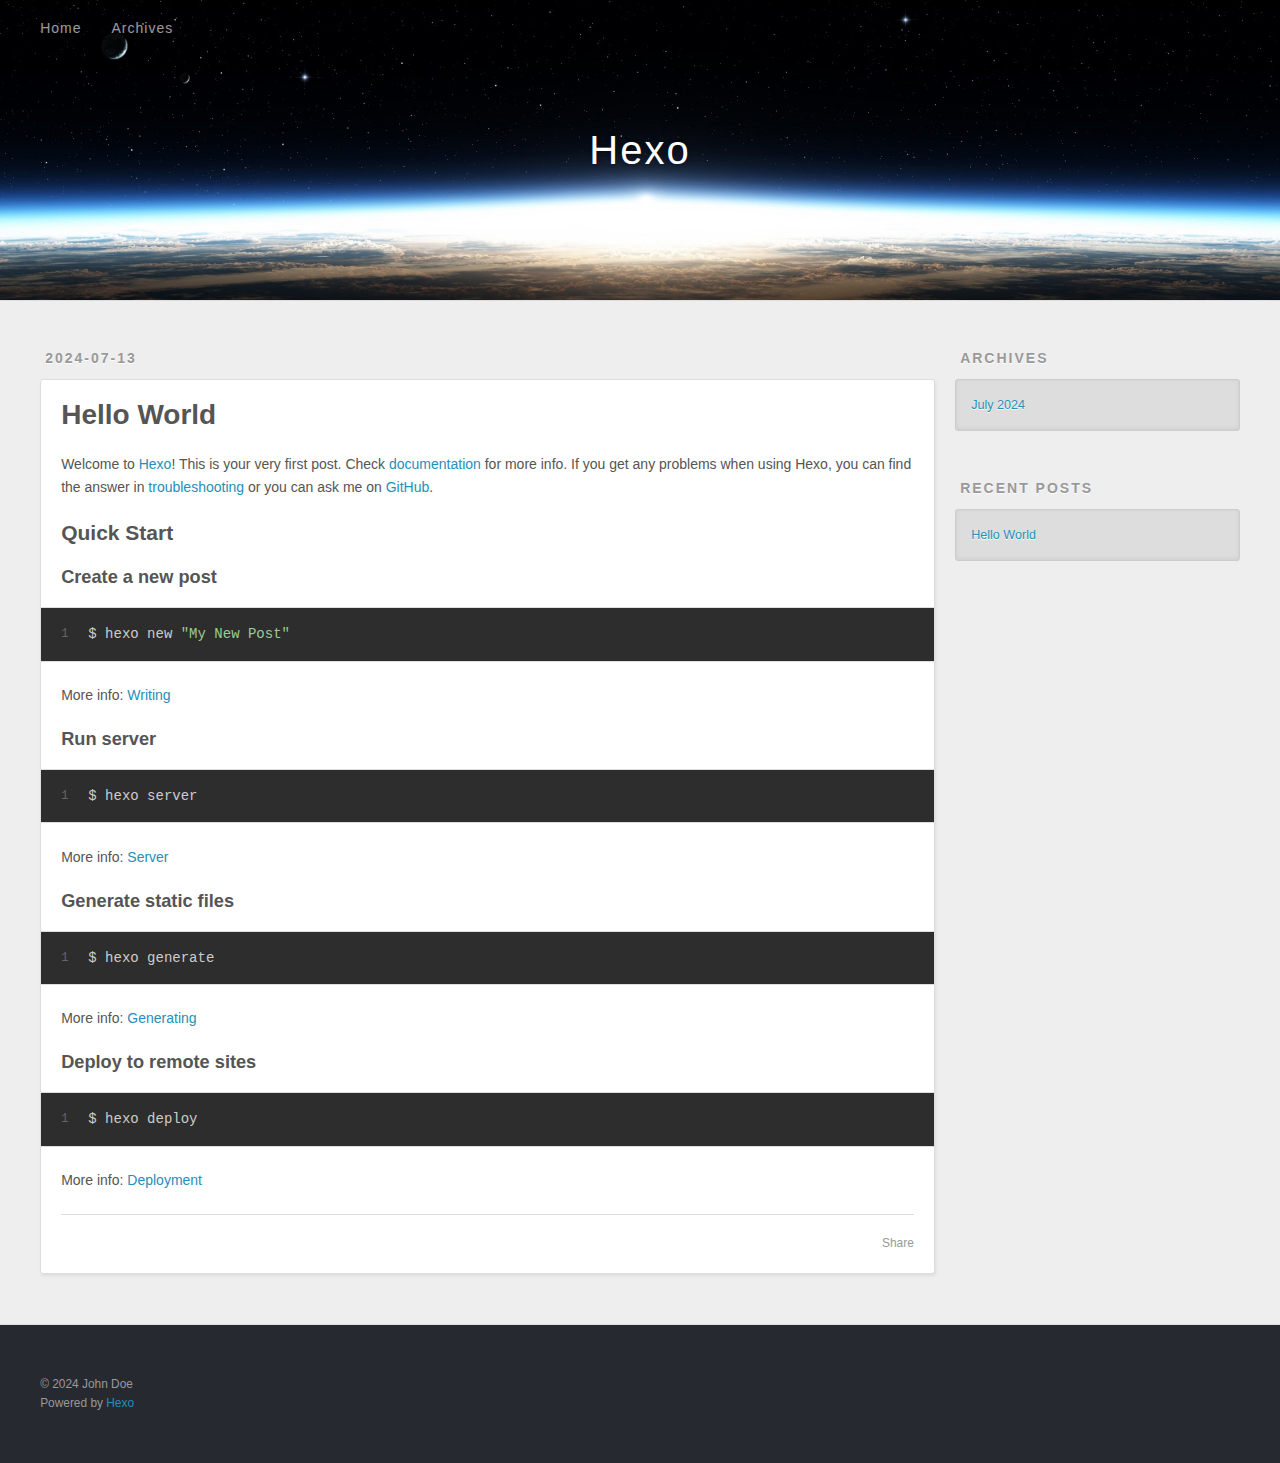
==== index.html @ 828767a0 "Site updated: 2024-07-13 05:21:47" ====
<!DOCTYPE html>
<html>
<head>
  <meta charset="utf-8">
  
  
  <title>Hexo</title>
  <meta name="viewport" content="width=device-width, initial-scale=1, shrink-to-fit=no">
  <meta property="og:type" content="website">
<meta property="og:title" content="Hexo">
<meta property="og:url" content="http://example.com/index.html">
<meta property="og:site_name" content="Hexo">
<meta property="og:locale" content="en_US">
<meta property="article:author" content="John Doe">
<meta name="twitter:card" content="summary">
  
    <link rel="alternate" href="/atom.xml" title="Hexo" type="application/atom+xml">
  
  
    <link rel="shortcut icon" href="/favicon.png">
  
  
  
<link rel="stylesheet" href="/css/style.css">

  
    
<link rel="stylesheet" href="/fancybox/jquery.fancybox.min.css">

  
  
<meta name="generator" content="Hexo 7.3.0"></head>

<body>
  <div id="container">
    <div id="wrap">
      <header id="header">
  <div id="banner"></div>
  <div id="header-outer" class="outer">
    <div id="header-title" class="inner">
      <h1 id="logo-wrap">
        <a href="/" id="logo">Hexo</a>
      </h1>
      
    </div>
    <div id="header-inner" class="inner">
      <nav id="main-nav">
        <a id="main-nav-toggle" class="nav-icon"><span class="fa fa-bars"></span></a>
        
          <a class="main-nav-link" href="/">Home</a>
        
          <a class="main-nav-link" href="/archives">Archives</a>
        
      </nav>
      <nav id="sub-nav">
        
        
          <a class="nav-icon" href="/atom.xml" title="RSS Feed"><span class="fa fa-rss"></span></a>
        
        <a class="nav-icon nav-search-btn" title="Search"><span class="fa fa-search"></span></a>
      </nav>
      <div id="search-form-wrap">
        <form action="//google.com/search" method="get" accept-charset="UTF-8" class="search-form"><input type="search" name="q" class="search-form-input" placeholder="Search"><button type="submit" class="search-form-submit">&#xF002;</button><input type="hidden" name="sitesearch" value="http://example.com"></form>
      </div>
    </div>
  </div>
</header>

      <div class="outer">
        <section id="main">
  
    <article id="post-hello-world" class="h-entry article article-type-post" itemprop="blogPost" itemscope itemtype="https://schema.org/BlogPosting">
  <div class="article-meta">
    <a href="/2024/07/13/hello-world/" class="article-date">
  <time class="dt-published" datetime="2024-07-12T20:43:27.797Z" itemprop="datePublished">2024-07-13</time>
</a>
    
  </div>
  <div class="article-inner">
    
    
      <header class="article-header">
        
  
    <h1 itemprop="name">
      <a class="p-name article-title" href="/2024/07/13/hello-world/">Hello World</a>
    </h1>
  

      </header>
    
    <div class="e-content article-entry" itemprop="articleBody">
      
        <p>Welcome to <a target="_blank" rel="noopener" href="https://hexo.io/">Hexo</a>! This is your very first post. Check <a target="_blank" rel="noopener" href="https://hexo.io/docs/">documentation</a> for more info. If you get any problems when using Hexo, you can find the answer in <a target="_blank" rel="noopener" href="https://hexo.io/docs/troubleshooting.html">troubleshooting</a> or you can ask me on <a target="_blank" rel="noopener" href="https://github.com/hexojs/hexo/issues">GitHub</a>.</p>
<h2 id="Quick-Start"><a href="#Quick-Start" class="headerlink" title="Quick Start"></a>Quick Start</h2><h3 id="Create-a-new-post"><a href="#Create-a-new-post" class="headerlink" title="Create a new post"></a>Create a new post</h3><figure class="highlight bash"><table><tr><td class="gutter"><pre><span class="line">1</span><br></pre></td><td class="code"><pre><span class="line">$ hexo new <span class="string">&quot;My New Post&quot;</span></span><br></pre></td></tr></table></figure>

<p>More info: <a target="_blank" rel="noopener" href="https://hexo.io/docs/writing.html">Writing</a></p>
<h3 id="Run-server"><a href="#Run-server" class="headerlink" title="Run server"></a>Run server</h3><figure class="highlight bash"><table><tr><td class="gutter"><pre><span class="line">1</span><br></pre></td><td class="code"><pre><span class="line">$ hexo server</span><br></pre></td></tr></table></figure>

<p>More info: <a target="_blank" rel="noopener" href="https://hexo.io/docs/server.html">Server</a></p>
<h3 id="Generate-static-files"><a href="#Generate-static-files" class="headerlink" title="Generate static files"></a>Generate static files</h3><figure class="highlight bash"><table><tr><td class="gutter"><pre><span class="line">1</span><br></pre></td><td class="code"><pre><span class="line">$ hexo generate</span><br></pre></td></tr></table></figure>

<p>More info: <a target="_blank" rel="noopener" href="https://hexo.io/docs/generating.html">Generating</a></p>
<h3 id="Deploy-to-remote-sites"><a href="#Deploy-to-remote-sites" class="headerlink" title="Deploy to remote sites"></a>Deploy to remote sites</h3><figure class="highlight bash"><table><tr><td class="gutter"><pre><span class="line">1</span><br></pre></td><td class="code"><pre><span class="line">$ hexo deploy</span><br></pre></td></tr></table></figure>

<p>More info: <a target="_blank" rel="noopener" href="https://hexo.io/docs/one-command-deployment.html">Deployment</a></p>

      
    </div>
    <footer class="article-footer">
      <a data-url="http://example.com/2024/07/13/hello-world/" data-id="clyj7dtck0000jkwb8o2cfker" data-title="Hello World" class="article-share-link"><span class="fa fa-share">Share</span></a>
      
      
      
    </footer>
  </div>
  
</article>



  


</section>
        
          <aside id="sidebar">
  
    

  
    

  
    
  
    
  <div class="widget-wrap">
    <h3 class="widget-title">Archives</h3>
    <div class="widget">
      <ul class="archive-list"><li class="archive-list-item"><a class="archive-list-link" href="/archives/2024/07/">July 2024</a></li></ul>
    </div>
  </div>


  
    
  <div class="widget-wrap">
    <h3 class="widget-title">Recent Posts</h3>
    <div class="widget">
      <ul>
        
          <li>
            <a href="/2024/07/13/hello-world/">Hello World</a>
          </li>
        
      </ul>
    </div>
  </div>

  
</aside>
        
      </div>
      <footer id="footer">
  
  <div class="outer">
    <div id="footer-info" class="inner">
      
      &copy; 2024 John Doe<br>
      Powered by <a href="https://hexo.io/" target="_blank">Hexo</a>
    </div>
  </div>
</footer>

    </div>
    <nav id="mobile-nav">
  
    <a href="/" class="mobile-nav-link">Home</a>
  
    <a href="/archives" class="mobile-nav-link">Archives</a>
  
</nav>
    


<script src="/js/jquery-3.6.4.min.js"></script>



  
<script src="/fancybox/jquery.fancybox.min.js"></script>




<script src="/js/script.js"></script>





  </div>
</body>
</html>
---- css/style.css ----
body {
  width: 100%;
}
body:before,
body:after {
  content: "";
  display: table;
}
body:after {
  clear: both;
}
html,
body,
div,
span,
applet,
object,
iframe,
h1,
h2,
h3,
h4,
h5,
h6,
p,
blockquote,
pre,
a,
abbr,
acronym,
address,
big,
cite,
code,
del,
dfn,
em,
img,
ins,
kbd,
q,
s,
samp,
small,
strike,
strong,
sub,
sup,
tt,
var,
dl,
dt,
dd,
ol,
ul,
li,
fieldset,
form,
label,
legend,
table,
caption,
tbody,
tfoot,
thead,
tr,
th,
td {
  margin: 0;
  padding: 0;
  border: 0;
  outline: 0;
  font-weight: inherit;
  font-style: inherit;
  font-family: inherit;
  font-size: 100%;
  vertical-align: baseline;
}
body {
  line-height: 1;
  color: #000;
  background: #fff;
}
ol,
ul {
  list-style: none;
}
table {
  border-collapse: separate;
  border-spacing: 0;
  vertical-align: middle;
}
caption,
th,
td {
  text-align: left;
  font-weight: normal;
  vertical-align: middle;
}
a img {
  border: none;
}
input,
button {
  margin: 0;
  padding: 0;
}
input::-moz-focus-inner,
button::-moz-focus-inner {
  border: 0;
  padding: 0;
}
html,
body,
#container {
  height: 100%;
}
body {
  background: #eee;
  font: 14px -apple-system, BlinkMacSystemFont, "Segoe UI", "Roboto", "Oxygen", "Ubuntu", "Cantarell", "Fira Sans", "Droid Sans", "Helvetica Neue", sans-serif;
  -webkit-text-size-adjust: 100%;
}
.outer {
  max-width: 1220px;
  margin: 0 auto;
  padding: 0 20px;
}
.outer:before,
.outer:after {
  content: "";
  display: table;
}
.outer:after {
  clear: both;
}
.inner {
  display: inline;
  float: left;
  width: 98.33333333333333%;
  margin: 0 0.833333333333333%;
}
.left,
.alignleft {
  float: left;
}
.right,
.alignright {
  float: right;
}
.clear {
  clear: both;
}
#container {
  position: relative;
}
.mobile-nav-on {
  overflow: hidden;
}
#wrap {
  height: 100%;
  width: 100%;
  position: absolute;
  top: 0;
  left: 0;
  -webkit-transition: 0.2s ease-out;
  -moz-transition: 0.2s ease-out;
  -ms-transition: 0.2s ease-out;
  transition: 0.2s ease-out;
  z-index: 1;
  background: #eee;
}
.mobile-nav-on #wrap {
  left: 280px;
}
@media screen and (min-width: 768px) {
  #main {
    display: inline;
    float: left;
    width: 73.33333333333333%;
    margin: 0 0.833333333333333%;
  }
}
.article-date,
.article-category-link,
.archive-year,
.widget-title {
  text-decoration: none;
  text-transform: uppercase;
  letter-spacing: 2px;
  color: #999;
  margin-bottom: 1em;
  margin-left: 5px;
  line-height: 1em;
  text-shadow: 0 1px #fff;
  font-weight: bold;
}
.article-inner,
.archive-article-inner {
  background: #fff;
  -webkit-box-shadow: 1px 2px 3px #ddd;
  box-shadow: 1px 2px 3px #ddd;
  border: 1px solid #ddd;
  border-radius: 3px;
}
.article-entry h1,
.widget h1 {
  font-size: 2em;
}
.article-entry h2,
.widget h2 {
  font-size: 1.5em;
}
.article-entry h3,
.widget h3 {
  font-size: 1.3em;
}
.article-entry h4,
.widget h4 {
  font-size: 1.2em;
}
.article-entry h5,
.widget h5 {
  font-size: 1em;
}
.article-entry h6,
.widget h6 {
  font-size: 1em;
  color: #999;
}
.article-entry hr,
.widget hr {
  border: 1px dashed #ddd;
}
.article-entry strong,
.widget strong {
  font-weight: bold;
}
.article-entry em,
.widget em,
.article-entry cite,
.widget cite {
  font-style: italic;
}
.article-entry sup,
.widget sup,
.article-entry sub,
.widget sub {
  font-size: 0.75em;
  line-height: 0;
  position: relative;
  vertical-align: baseline;
}
.article-entry sup,
.widget sup {
  top: -0.5em;
}
.article-entry sub,
.widget sub {
  bottom: -0.2em;
}
.article-entry small,
.widget small {
  font-size: 0.85em;
}
.article-entry acronym,
.widget acronym,
.article-entry abbr,
.widget abbr {
  border-bottom: 1px dotted;
}
.article-entry ul,
.widget ul,
.article-entry ol,
.widget ol,
.article-entry dl,
.widget dl {
  margin: 0 20px;
  line-height: 1.6em;
}
.article-entry ul ul,
.widget ul ul,
.article-entry ol ul,
.widget ol ul,
.article-entry ul ol,
.widget ul ol,
.article-entry ol ol,
.widget ol ol {
  margin-top: 0;
  margin-bottom: 0;
}
.article-entry ul,
.widget ul {
  list-style: disc;
}
.article-entry ol,
.widget ol {
  list-style: decimal;
}
.article-entry dt,
.widget dt {
  font-weight: bold;
}
#header {
  height: 300px;
  position: relative;
  border-bottom: 1px solid #ddd;
}
#header:before,
#header:after {
  content: "";
  position: absolute;
  left: 0;
  right: 0;
  height: 40px;
}
#header:before {
  top: 0;
  background: -webkit-linear-gradient(rgba(0,0,0,0.2), transparent);
  background: -moz-linear-gradient(rgba(0,0,0,0.2), transparent);
  background: -ms-linear-gradient(rgba(0,0,0,0.2), transparent);
  background: linear-gradient(rgba(0,0,0,0.2), transparent);
}
#header:after {
  bottom: 0;
  background: -webkit-linear-gradient(transparent, rgba(0,0,0,0.2));
  background: -moz-linear-gradient(transparent, rgba(0,0,0,0.2));
  background: -ms-linear-gradient(transparent, rgba(0,0,0,0.2));
  background: linear-gradient(transparent, rgba(0,0,0,0.2));
}
#header-outer {
  height: 100%;
  position: relative;
}
#header-inner {
  position: relative;
  overflow: hidden;
}
#banner {
  position: absolute;
  top: 0;
  left: 0;
  width: 100%;
  height: 100%;
  background: url("images/banner.jpg") center #000;
  background-size: cover;
  z-index: -1;
}
#header-title {
  text-align: center;
  height: 40px;
  position: absolute;
  top: 50%;
  left: 0;
  margin-top: -20px;
}
#logo,
#subtitle {
  text-decoration: none;
  color: #fff;
  font-weight: 300;
  text-shadow: 0 1px 4px rgba(0,0,0,0.3);
}
#logo {
  font-size: 40px;
  line-height: 40px;
  letter-spacing: 2px;
}
#subtitle {
  font-size: 16px;
  line-height: 16px;
  letter-spacing: 1px;
}
#subtitle-wrap {
  margin-top: 16px;
}
#main-nav {
  float: left;
  margin-left: -15px;
}
.nav-icon,
.main-nav-link {
  float: left;
  color: #fff;
  opacity: 0.6;
  text-decoration: none;
  text-shadow: 0 1px rgba(0,0,0,0.2);
  -webkit-transition: opacity 0.2s;
  -moz-transition: opacity 0.2s;
  -ms-transition: opacity 0.2s;
  transition: opacity 0.2s;
  display: block;
  padding: 20px 15px;
}
.nav-icon:hover,
.main-nav-link:hover {
  opacity: 1;
}
.nav-icon {
  text-align: center;
  font-size: 14px;
  width: 14px;
  height: 14px;
  padding: 20px 15px;
  position: relative;
  cursor: pointer;
}
.main-nav-link {
  font-weight: 300;
  letter-spacing: 1px;
}
@media screen and (max-width: 479px) {
  .main-nav-link {
    display: none;
  }
}
#main-nav-toggle {
  display: none;
}
@media screen and (max-width: 479px) {
  #main-nav-toggle {
    display: block;
  }
}
#sub-nav {
  float: right;
  margin-right: -15px;
}
#search-form-wrap {
  position: absolute;
  top: 15px;
  width: 150px;
  height: 30px;
  right: -150px;
  opacity: 0;
  -webkit-transition: 0.2s ease-out;
  -moz-transition: 0.2s ease-out;
  -ms-transition: 0.2s ease-out;
  transition: 0.2s ease-out;
}
#search-form-wrap.on {
  opacity: 1;
  right: 0;
}
@media screen and (max-width: 479px) {
  #search-form-wrap {
    width: 100%;
    right: -100%;
  }
}
.search-form {
  position: absolute;
  top: 0;
  left: 0;
  right: 0;
  background: #fff;
  padding: 5px 15px;
  border-radius: 15px;
  -webkit-box-shadow: 0 0 10px rgba(0,0,0,0.3);
  box-shadow: 0 0 10px rgba(0,0,0,0.3);
}
.search-form-input {
  border: none;
  background: none;
  color: #555;
  width: 100%;
  font: 13px -apple-system, BlinkMacSystemFont, "Segoe UI", "Roboto", "Oxygen", "Ubuntu", "Cantarell", "Fira Sans", "Droid Sans", "Helvetica Neue", sans-serif;
  outline: none;
}
.search-form-input::-webkit-search-results-decoration,
.search-form-input::-webkit-search-cancel-button {
  -webkit-appearance: none;
}
.search-form-submit {
  position: absolute;
  top: 50%;
  right: 10px;
  margin-top: -7px;
  font: 13px ForkAwesome;
  border: none;
  background: none;
  color: #bbb;
  cursor: pointer;
}
.search-form-submit:hover,
.search-form-submit:focus {
  color: #777;
}
.article {
  margin: 50px 0;
}
.article-inner {
  overflow: hidden;
}
.article-meta:before,
.article-meta:after {
  content: "";
  display: table;
}
.article-meta:after {
  clear: both;
}
.article-date {
  float: left;
}
.article-category {
  float: left;
  line-height: 1em;
  color: #ccc;
  text-shadow: 0 1px #fff;
  margin-left: 8px;
}
.article-category:before {
  content: "\2022";
}
.article-category-link {
  margin: 0 12px 1em;
}
.article-header {
  padding: 20px 20px 0;
}
.article-title {
  text-decoration: none;
  font-size: 2em;
  font-weight: bold;
  color: #555;
  line-height: 1.1em;
  -webkit-transition: color 0.2s;
  -moz-transition: color 0.2s;
  -ms-transition: color 0.2s;
  transition: color 0.2s;
}
a.article-title:hover {
  color: #258fb8;
}
.article-entry {
  color: #555;
  padding: 0 20px;
}
.article-entry:before,
.article-entry:after {
  content: "";
  display: table;
}
.article-entry:after {
  clear: both;
}
.article-entry p,
.article-entry table {
  line-height: 1.6em;
  margin: 1.6em 0;
}
.article-entry h1,
.article-entry h2,
.article-entry h3,
.article-entry h4,
.article-entry h5,
.article-entry h6 {
  font-weight: bold;
}
.article-entry h1,
.article-entry h2,
.article-entry h3,
.article-entry h4,
.article-entry h5,
.article-entry h6 {
  line-height: 1.1em;
  margin: 1.1em 0;
}
.article-entry a {
  color: #258fb8;
  text-decoration: none;
}
.article-entry a:hover {
  text-decoration: underline;
}
.article-entry ul,
.article-entry ol,
.article-entry dl {
  margin-top: 1.6em;
  margin-bottom: 1.6em;
}
.article-entry img,
.article-entry video {
  max-width: 100%;
  height: auto;
  display: block;
  margin: auto;
}
.article-entry iframe {
  border: none;
}
.article-entry table {
  width: 100%;
  border-collapse: collapse;
  border-spacing: 0;
}
.article-entry th {
  font-weight: bold;
  border-bottom: 3px solid #ddd;
  padding-bottom: 0.5em;
}
.article-entry td {
  border-bottom: 1px solid #ddd;
  padding: 10px 0;
}
.article-entry blockquote {
  font-family: Georgia, "Times New Roman", serif;
  margin: 1.6em 20px;
  text-align: center;
}
.article-entry blockquote footer {
  font-size: 14px;
  margin: 1.6em 0;
  font-family: -apple-system, BlinkMacSystemFont, "Segoe UI", "Roboto", "Oxygen", "Ubuntu", "Cantarell", "Fira Sans", "Droid Sans", "Helvetica Neue", sans-serif;
}
.article-entry blockquote footer cite:before {
  content: "—";
  padding: 0 0.5em;
}
.article-entry .pullquote {
  text-align: left;
  width: 45%;
  margin: 0;
}
.article-entry .pullquote.left {
  margin-left: 0.5em;
  margin-right: 1em;
}
.article-entry .pullquote.right {
  margin-right: 0.5em;
  margin-left: 1em;
}
.article-entry .caption {
  color: #999;
  display: block;
  font-size: 0.9em;
  margin-top: 0.5em;
  position: relative;
  text-align: center;
}
.article-entry .video-container {
  position: relative;
  padding-top: 56.25%;
  height: 0;
  overflow: hidden;
}
.article-entry .video-container iframe,
.article-entry .video-container object,
.article-entry .video-container embed {
  position: absolute;
  top: 0;
  left: 0;
  width: 100%;
  height: 100%;
  margin-top: 0;
}
.article-more-link a {
  display: inline-block;
  line-height: 1em;
  padding: 6px 15px;
  border-radius: 15px;
  background: #eee;
  color: #999;
  text-shadow: 0 1px #fff;
  text-decoration: none;
}
.article-more-link a:hover {
  background: #258fb8;
  color: #fff;
  text-decoration: none;
  text-shadow: 0 1px #1e7293;
}
.article-footer {
  font-size: 0.85em;
  line-height: 1.6em;
  border-top: 1px solid #ddd;
  padding-top: 1.6em;
  margin: 0 20px 20px;
}
.article-footer:before,
.article-footer:after {
  content: "";
  display: table;
}
.article-footer:after {
  clear: both;
}
.article-footer a {
  color: #999;
  text-decoration: none;
}
.article-footer a:hover {
  color: #555;
}
.article-tag-list-item {
  float: left;
  margin-right: 10px;
}
.article-tag-list-link:before {
  content: "#";
}
.article-comment-link {
  float: right;
}
.article-comment-link:before {
  padding-right: 8px;
}
.article-share-link {
  cursor: pointer;
  float: right;
  margin-left: 20px;
}
.article-share-link:before {
  padding-right: 6px;
}
#article-nav {
  position: relative;
}
#article-nav:before,
#article-nav:after {
  content: "";
  display: table;
}
#article-nav:after {
  clear: both;
}
@media screen and (min-width: 768px) {
  #article-nav {
    margin: 50px 0;
  }
  #article-nav:before {
    width: 8px;
    height: 8px;
    position: absolute;
    top: 50%;
    left: 50%;
    margin-top: -4px;
    margin-left: -4px;
    content: "";
    border-radius: 50%;
    background: #ddd;
    -webkit-box-shadow: 0 1px 2px #fff;
    box-shadow: 0 1px 2px #fff;
  }
}
.article-nav-link-wrap {
  text-decoration: none;
  text-shadow: 0 1px #fff;
  color: #999;
  -webkit-box-sizing: border-box;
  -moz-box-sizing: border-box;
  box-sizing: border-box;
  margin-top: 50px;
  text-align: center;
  display: block;
}
.article-nav-link-wrap:hover {
  color: #555;
}
@media screen and (min-width: 768px) {
  .article-nav-link-wrap {
    width: 50%;
    margin-top: 0;
  }
}
@media screen and (min-width: 768px) {
  #article-nav-newer {
    float: left;
    text-align: right;
    padding-right: 20px;
  }
}
@media screen and (min-width: 768px) {
  #article-nav-older {
    float: right;
    text-align: left;
    padding-left: 20px;
  }
}
.article-nav-caption {
  text-transform: uppercase;
  letter-spacing: 2px;
  color: #ddd;
  line-height: 1em;
  font-weight: bold;
}
#article-nav-newer .article-nav-caption {
  margin-right: -2px;
}
.article-nav-title {
  font-size: 0.85em;
  line-height: 1.6em;
  margin-top: 0.5em;
}
.article-share-box {
  position: absolute;
  display: none;
  background: #fff;
  -webkit-box-shadow: 1px 2px 10px rgba(0,0,0,0.2);
  box-shadow: 1px 2px 10px rgba(0,0,0,0.2);
  border-radius: 3px;
  margin-left: -145px;
  overflow: hidden;
  z-index: 1;
}
.article-share-box.on {
  display: block;
}
.article-share-input {
  width: 100%;
  background: none;
  -webkit-box-sizing: border-box;
  -moz-box-sizing: border-box;
  box-sizing: border-box;
  font: 14px -apple-system, BlinkMacSystemFont, "Segoe UI", "Roboto", "Oxygen", "Ubuntu", "Cantarell", "Fira Sans", "Droid Sans", "Helvetica Neue", sans-serif;
  padding: 0 15px;
  color: #555;
  outline: none;
  border: 1px solid #ddd;
  border-radius: 3px 3px 0 0;
  height: 36px;
  line-height: 36px;
}
.article-share-links {
  background: #eee;
}
.article-share-links:before,
.article-share-links:after {
  content: "";
  display: table;
}
.article-share-links:after {
  clear: both;
}
.article-share-twitter,
.article-share-facebook,
.article-share-pinterest,
.article-share-linkedin {
  width: 50px;
  height: 36px;
  display: block;
  float: left;
  position: relative;
  color: #999;
  text-shadow: 0 1px #fff;
}
.article-share-twitter:before,
.article-share-facebook:before,
.article-share-pinterest:before,
.article-share-linkedin:before {
  font-size: 20px;
  width: 20px;
  height: 20px;
  position: absolute;
  top: 50%;
  left: 50%;
  margin-top: -10px;
  margin-left: -10px;
  text-align: center;
}
.article-share-twitter:hover,
.article-share-facebook:hover,
.article-share-pinterest:hover,
.article-share-linkedin:hover {
  color: #fff;
}
.article-share-twitter:hover {
  background: #00aced;
  text-shadow: 0 1px #008abe;
}
.article-share-facebook:hover {
  background: #3b5998;
  text-shadow: 0 1px #2f477a;
}
.article-share-pinterest:hover {
  background: #cb2027;
  text-shadow: 0 1px #a21a1f;
}
.article-share-linkedin:hover {
  background: #0077b5;
  text-shadow: 0 1px #005f91;
}
.article-gallery {
  background: #000;
  position: relative;
}
.article-gallery-photos {
  position: relative;
  overflow: hidden;
}
.article-gallery-img {
  display: none;
  max-width: 100%;
}
.article-gallery-img:first-child {
  display: block;
}
.article-gallery-img.loaded {
  position: absolute;
  display: block;
}
.article-gallery-img img {
  display: block;
  max-width: 100%;
  margin: 0 auto;
}
#comments {
  background: #fff;
  -webkit-box-shadow: 1px 2px 3px #ddd;
  box-shadow: 1px 2px 3px #ddd;
  padding: 20px;
  border: 1px solid #ddd;
  border-radius: 3px;
  margin: 50px 0;
}
#comments a {
  color: #258fb8;
}
.archives-wrap {
  margin: 50px 0;
}
.archives:before,
.archives:after {
  content: "";
  display: table;
}
.archives:after {
  clear: both;
}
.archive-year-wrap {
  margin-bottom: 1em;
}
.archives {
  -webkit-column-gap: 10px;
  -moz-column-gap: 10px;
  column-gap: 10px;
}
@media screen and (min-width: 480px) and (max-width: 767px) {
  .archives {
    -webkit-column-count: 2;
    -moz-column-count: 2;
    column-count: 2;
  }
}
@media screen and (min-width: 768px) {
  .archives {
    -webkit-column-count: 3;
    -moz-column-count: 3;
    column-count: 3;
  }
}
.archive-article {
  -webkit-column-break-inside: avoid;
  page-break-inside: avoid;
  overflow: hidden;
  break-inside: avoid-column;
}
.archive-article-inner {
  padding: 10px;
  margin-bottom: 15px;
}
.archive-article-title {
  text-decoration: none;
  font-weight: bold;
  color: #555;
  -webkit-transition: color 0.2s;
  -moz-transition: color 0.2s;
  -ms-transition: color 0.2s;
  transition: color 0.2s;
  line-height: 1.6em;
}
.archive-article-title:hover {
  color: #258fb8;
}
.archive-article-footer {
  margin-top: 1em;
}
.archive-article-date {
  color: #999;
  text-decoration: none;
  font-size: 0.85em;
  line-height: 1em;
  margin-bottom: 0.5em;
  display: block;
}
#page-nav {
  margin: 50px auto;
  background: #fff;
  -webkit-box-shadow: 1px 2px 3px #ddd;
  box-shadow: 1px 2px 3px #ddd;
  border: 1px solid #ddd;
  border-radius: 3px;
  text-align: center;
  color: #999;
  overflow: hidden;
}
#page-nav:before,
#page-nav:after {
  content: "";
  display: table;
}
#page-nav:after {
  clear: both;
}
#page-nav a,
#page-nav span {
  padding: 10px 20px;
  line-height: 1;
  height: 2ex;
}
#page-nav a {
  color: #999;
  text-decoration: none;
}
#page-nav a:hover {
  background: #999;
  color: #fff;
}
#page-nav .prev {
  float: left;
}
#page-nav .next {
  float: right;
}
#page-nav .page-number {
  display: inline-block;
}
@media screen and (max-width: 479px) {
  #page-nav .page-number {
    display: none;
  }
}
#page-nav .current {
  color: #555;
  font-weight: bold;
}
#page-nav .space {
  color: #ddd;
}
#footer {
  background: #262a30;
  padding: 50px 0;
  border-top: 1px solid #ddd;
  color: #999;
}
#footer a {
  color: #258fb8;
  text-decoration: none;
}
#footer a:hover {
  text-decoration: underline;
}
#footer-info {
  line-height: 1.6em;
  font-size: 0.85em;
}
.article-entry pre,
.article-entry .highlight {
  background: #2d2d2d;
  margin: 0 -20px;
  padding: 15px 20px;
  border-style: solid;
  border-color: #ddd;
  border-width: 1px 0;
  overflow: auto;
  color: #ccc;
  line-height: 22.400000000000002px;
}
.article-entry .highlight .gutter pre,
.article-entry .gist .gist-file .gist-data .line-numbers {
  color: #666;
  font-size: 0.85em;
}
.article-entry pre,
.article-entry code {
  font-family: "Source Code Pro", Consolas, Monaco, Menlo, Consolas, monospace;
}
.article-entry code {
  background: #eee;
  text-shadow: 0 1px #fff;
  padding: 0 0.3em;
}
.article-entry pre code {
  background: none;
  text-shadow: none;
  padding: 0;
}
.article-entry .highlight pre {
  border: none;
  margin: 0;
  padding: 0;
}
.article-entry .highlight table {
  margin: 0;
  width: auto;
}
.article-entry .highlight td {
  border: none;
  padding: 0;
}
.article-entry .highlight figcaption {
  font-size: 0.85em;
  color: #999;
  line-height: 1em;
  margin-bottom: 1em;
}
.article-entry .highlight figcaption:before,
.article-entry .highlight figcaption:after {
  content: "";
  display: table;
}
.article-entry .highlight figcaption:after {
  clear: both;
}
.article-entry .highlight figcaption a {
  float: right;
}
.article-entry .highlight .gutter {
  -moz-user-select: none;
  -ms-user-select: none;
  -webkit-user-select: none;
  -webkit-user-select: none;
  -moz-user-select: none;
  -ms-user-select: none;
  user-select: none;
}
.article-entry .highlight .gutter pre {
  text-align: right;
  padding-right: 20px;
}
.article-entry .highlight .line {
  height: 22.400000000000002px;
}
.article-entry .highlight .line.marked {
  background: #515151;
}
.article-entry .gist {
  margin: 0 -20px;
  border-style: solid;
  border-color: #ddd;
  border-width: 1px 0;
  background: #2d2d2d;
  padding: 15px 20px 15px 0;
}
.article-entry .gist .gist-file {
  border: none;
  font-family: "Source Code Pro", Consolas, Monaco, Menlo, Consolas, monospace;
  margin: 0;
}
.article-entry .gist .gist-file .gist-data {
  background: none;
  border: none;
}
.article-entry .gist .gist-file .gist-data .line-numbers {
  background: none;
  border: none;
  padding: 0 20px 0 0;
}
.article-entry .gist .gist-file .gist-data .line-data {
  padding: 0 !important;
}
.article-entry .gist .gist-file .highlight {
  margin: 0;
  padding: 0;
  border: none;
}
.article-entry .gist .gist-file .gist-meta {
  background: #2d2d2d;
  color: #999;
  font: 0.85em -apple-system, BlinkMacSystemFont, "Segoe UI", "Roboto", "Oxygen", "Ubuntu", "Cantarell", "Fira Sans", "Droid Sans", "Helvetica Neue", sans-serif;
  text-shadow: 0 0;
  padding: 0;
  margin-top: 1em;
  margin-left: 20px;
}
.article-entry .gist .gist-file .gist-meta a {
  color: #258fb8;
  font-weight: normal;
}
.article-entry .gist .gist-file .gist-meta a:hover {
  text-decoration: underline;
}
pre .comment,
pre .title {
  color: #999;
}
pre .variable,
pre .attribute,
pre .tag,
pre .regexp,
pre .ruby .constant,
pre .xml .tag .title,
pre .xml .pi,
pre .xml .doctype,
pre .html .doctype,
pre .css .id,
pre .css .class,
pre .css .pseudo {
  color: #f2777a;
}
pre .number,
pre .preprocessor,
pre .built_in,
pre .literal,
pre .params,
pre .constant {
  color: #f99157;
}
pre .class,
pre .ruby .class .title,
pre .css .rules .attribute {
  color: #9c9;
}
pre .string,
pre .value,
pre .inheritance,
pre .header,
pre .ruby .symbol,
pre .xml .cdata {
  color: #9c9;
}
pre .css .hexcolor {
  color: #6cc;
}
pre .function,
pre .python .decorator,
pre .python .title,
pre .ruby .function .title,
pre .ruby .title .keyword,
pre .perl .sub,
pre .javascript .title,
pre .coffeescript .title {
  color: #69c;
}
pre .keyword,
pre .javascript .function {
  color: #c9c;
}
@media screen and (max-width: 479px) {
  #mobile-nav {
    position: absolute;
    top: 0;
    left: 0;
    width: 280px;
    height: 100%;
    background: #191919;
    border-right: 1px solid #fff;
  }
}
@media screen and (max-width: 479px) {
  .mobile-nav-link {
    display: block;
    color: #999;
    text-decoration: none;
    padding: 15px 20px;
    font-weight: bold;
  }
  .mobile-nav-link:hover {
    color: #fff;
  }
}
@media screen and (min-width: 768px) {
  #sidebar {
    display: inline;
    float: left;
    width: 23.333333333333332%;
    margin: 0 0.833333333333333%;
  }
}
.widget-wrap {
  margin: 50px 0;
}
.widget {
  color: #777;
  text-shadow: 0 1px #fff;
  background: #ddd;
  -webkit-box-shadow: 0 -1px 4px #ccc inset;
  box-shadow: 0 -1px 4px #ccc inset;
  border: 1px solid #ccc;
  padding: 15px;
  border-radius: 3px;
}
.widget a {
  color: #258fb8;
  text-decoration: none;
}
.widget a:hover {
  text-decoration: underline;
}
.widget ul ul,
.widget ol ul,
.widget dl ul,
.widget ul ol,
.widget ol ol,
.widget dl ol,
.widget ul dl,
.widget ol dl,
.widget dl dl {
  margin-left: 15px;
  list-style: disc;
}
.widget {
  line-height: 1.6em;
  word-wrap: break-word;
  font-size: 0.9em;
}
.widget ul,
.widget ol {
  list-style: none;
  margin: 0;
}
.widget ul ul,
.widget ol ul,
.widget ul ol,
.widget ol ol {
  margin: 0 20px;
}
.widget ul ul,
.widget ol ul {
  list-style: disc;
}
.widget ul ol,
.widget ol ol {
  list-style: decimal;
}
.category-list-count,
.tag-list-count,
.archive-list-count {
  padding-left: 5px;
  color: #999;
  font-size: 0.85em;
}
.category-list-count:before,
.tag-list-count:before,
.archive-list-count:before {
  content: "(";
}
.category-list-count:after,
.tag-list-count:after,
.archive-list-count:after {
  content: ")";
}
.tagcloud a {
  margin-right: 5px;
  display: inline-block;
}
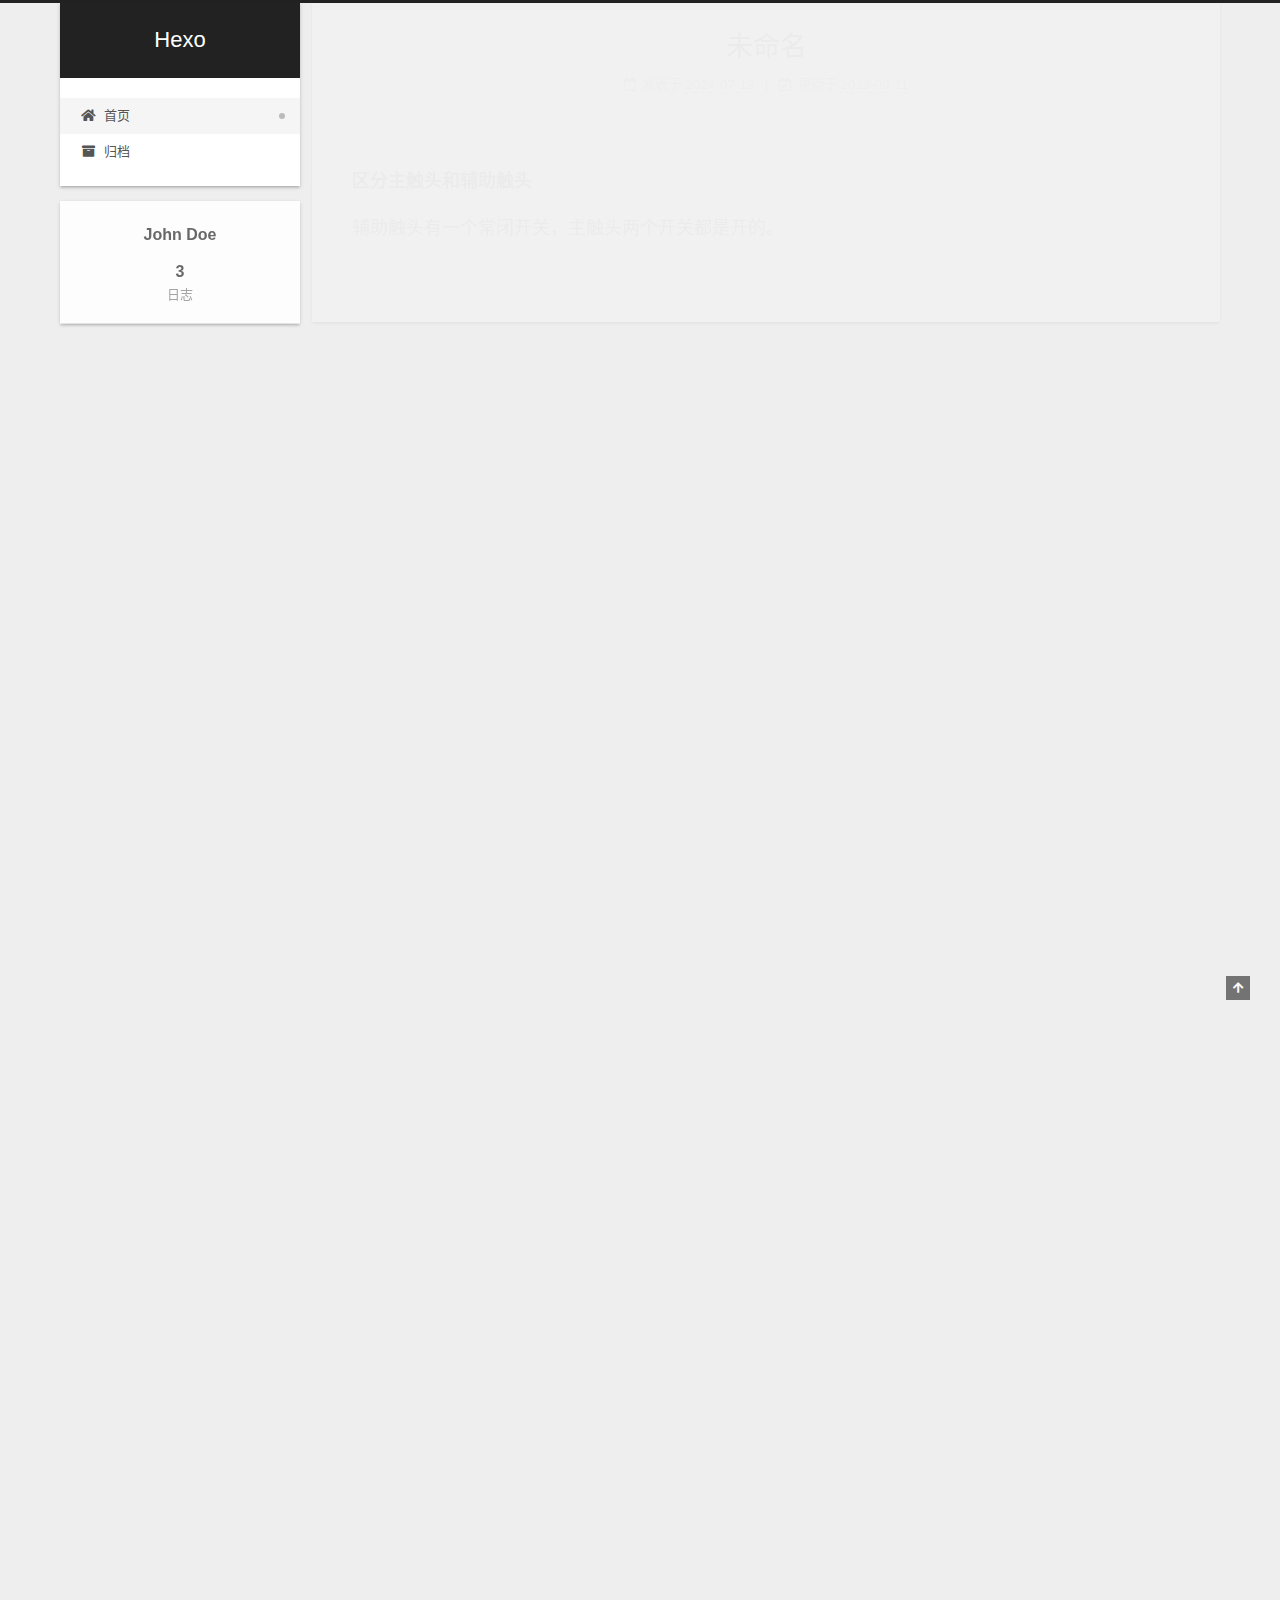
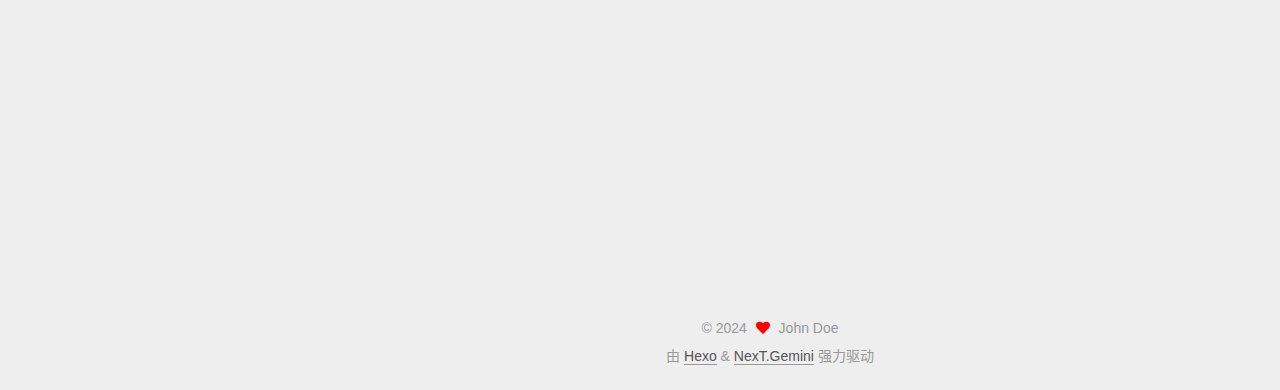
==== commit ff481916: "Site updated: 2024-07-13 05:52:15" ====
--- a/index.html
+++ b/index.html
@@ -1,97 +1,315 @@
 <!DOCTYPE html>
-<html>
+<html lang="zh-CN">
 <head>
-  <meta charset="utf-8">
-  
-  
-  <title>Hexo</title>
-  <meta name="viewport" content="width=device-width, initial-scale=1, shrink-to-fit=no">
+  <meta charset="UTF-8">
+<meta name="viewport" content="width=device-width, initial-scale=1, maximum-scale=2">
+<meta name="theme-color" content="#222">
+<meta name="generator" content="Hexo 7.3.0">
+  <link rel="apple-touch-icon" sizes="180x180" href="/images/apple-touch-icon-next.png">
+  <link rel="icon" type="image/png" sizes="32x32" href="/images/favicon-32x32-next.png">
+  <link rel="icon" type="image/png" sizes="16x16" href="/images/favicon-16x16-next.png">
+  <link rel="mask-icon" href="/images/logo.svg" color="#222">
+
+<link rel="stylesheet" href="/css/main.css">
+
+
+<link rel="stylesheet" href="/lib/font-awesome/css/all.min.css">
+
+<script id="hexo-configurations">
+    var NexT = window.NexT || {};
+    var CONFIG = {"hostname":"example.com","root":"/","scheme":"Gemini","version":"7.8.0","exturl":false,"sidebar":{"position":"left","display":"post","padding":18,"offset":12,"onmobile":false},"copycode":{"enable":false,"show_result":false,"style":null},"back2top":{"enable":true,"sidebar":false,"scrollpercent":false},"bookmark":{"enable":false,"color":"#222","save":"auto"},"fancybox":false,"mediumzoom":false,"lazyload":false,"pangu":false,"comments":{"style":"tabs","active":null,"storage":true,"lazyload":false,"nav":null},"algolia":{"hits":{"per_page":10},"labels":{"input_placeholder":"Search for Posts","hits_empty":"We didn't find any results for the search: ${query}","hits_stats":"${hits} results found in ${time} ms"}},"localsearch":{"enable":false,"trigger":"auto","top_n_per_article":1,"unescape":false,"preload":false},"motion":{"enable":true,"async":false,"transition":{"post_block":"fadeIn","post_header":"slideDownIn","post_body":"slideDownIn","coll_header":"slideLeftIn","sidebar":"slideUpIn"}}};
+  </script>
+
   <meta property="og:type" content="website">
 <meta property="og:title" content="Hexo">
 <meta property="og:url" content="http://example.com/index.html">
 <meta property="og:site_name" content="Hexo">
-<meta property="og:locale" content="en_US">
+<meta property="og:locale" content="zh_CN">
 <meta property="article:author" content="John Doe">
 <meta name="twitter:card" content="summary">
-  
-    <link rel="alternate" href="/atom.xml" title="Hexo" type="application/atom+xml">
-  
-  
-    <link rel="shortcut icon" href="/favicon.png">
-  
-  
-  
-<link rel="stylesheet" href="/css/style.css">
-
-  
-    
-<link rel="stylesheet" href="/fancybox/jquery.fancybox.min.css">
-
-  
-  
-<meta name="generator" content="Hexo 7.3.0"></head>
-
-<body>
-  <div id="container">
-    <div id="wrap">
-      <header id="header">
-  <div id="banner"></div>
-  <div id="header-outer" class="outer">
-    <div id="header-title" class="inner">
-      <h1 id="logo-wrap">
-        <a href="/" id="logo">Hexo</a>
-      </h1>
-      
-    </div>
-    <div id="header-inner" class="inner">
-      <nav id="main-nav">
-        <a id="main-nav-toggle" class="nav-icon"><span class="fa fa-bars"></span></a>
-        
-          <a class="main-nav-link" href="/">Home</a>
-        
-          <a class="main-nav-link" href="/archives">Archives</a>
-        
-      </nav>
-      <nav id="sub-nav">
-        
-        
-          <a class="nav-icon" href="/atom.xml" title="RSS Feed"><span class="fa fa-rss"></span></a>
-        
-        <a class="nav-icon nav-search-btn" title="Search"><span class="fa fa-search"></span></a>
-      </nav>
-      <div id="search-form-wrap">
-        <form action="//google.com/search" method="get" accept-charset="UTF-8" class="search-form"><input type="search" name="q" class="search-form-input" placeholder="Search"><button type="submit" class="search-form-submit">&#xF002;</button><input type="hidden" name="sitesearch" value="http://example.com"></form>
-      </div>
-    </div>
-  </div>
-</header>
-
-      <div class="outer">
-        <section id="main">
-  
-    <article id="post-hello-world" class="h-entry article article-type-post" itemprop="blogPost" itemscope itemtype="https://schema.org/BlogPosting">
-  <div class="article-meta">
-    <a href="/2024/07/13/hello-world/" class="article-date">
-  <time class="dt-published" datetime="2024-07-12T20:43:27.797Z" itemprop="datePublished">2024-07-13</time>
-</a>
-    
-  </div>
-  <div class="article-inner">
-    
-    
-      <header class="article-header">
-        
-  
-    <h1 itemprop="name">
-      <a class="p-name article-title" href="/2024/07/13/hello-world/">Hello World</a>
-    </h1>
-  
-
+
+<link rel="canonical" href="http://example.com/">
+
+
+<script id="page-configurations">
+  // https://hexo.io/docs/variables.html
+  CONFIG.page = {
+    sidebar: "",
+    isHome : true,
+    isPost : false,
+    lang   : 'zh-CN'
+  };
+</script>
+
+  <title>Hexo</title>
+  
+
+
+
+
+
+
+  <noscript>
+  <style>
+  .use-motion .brand,
+  .use-motion .menu-item,
+  .sidebar-inner,
+  .use-motion .post-block,
+  .use-motion .pagination,
+  .use-motion .comments,
+  .use-motion .post-header,
+  .use-motion .post-body,
+  .use-motion .collection-header { opacity: initial; }
+
+  .use-motion .site-title,
+  .use-motion .site-subtitle {
+    opacity: initial;
+    top: initial;
+  }
+
+  .use-motion .logo-line-before i { left: initial; }
+  .use-motion .logo-line-after i { right: initial; }
+  </style>
+</noscript>
+
+</head>
+
+<body itemscope itemtype="http://schema.org/WebPage">
+  <div class="container use-motion">
+    <div class="headband"></div>
+
+    <header class="header" itemscope itemtype="http://schema.org/WPHeader">
+      <div class="header-inner"><div class="site-brand-container">
+  <div class="site-nav-toggle">
+    <div class="toggle" aria-label="切换导航栏">
+      <span class="toggle-line toggle-line-first"></span>
+      <span class="toggle-line toggle-line-middle"></span>
+      <span class="toggle-line toggle-line-last"></span>
+    </div>
+  </div>
+
+  <div class="site-meta">
+
+    <a href="/" class="brand" rel="start">
+      <span class="logo-line-before"><i></i></span>
+      <h1 class="site-title">Hexo</h1>
+      <span class="logo-line-after"><i></i></span>
+    </a>
+  </div>
+
+  <div class="site-nav-right">
+    <div class="toggle popup-trigger">
+    </div>
+  </div>
+</div>
+
+
+
+
+<nav class="site-nav">
+  <ul id="menu" class="main-menu menu">
+        <li class="menu-item menu-item-home">
+
+    <a href="/" rel="section"><i class="fa fa-home fa-fw"></i>首页</a>
+
+  </li>
+        <li class="menu-item menu-item-archives">
+
+    <a href="/archives/" rel="section"><i class="fa fa-archive fa-fw"></i>归档</a>
+
+  </li>
+  </ul>
+</nav>
+
+
+
+
+</div>
+    </header>
+
+    
+  <div class="back-to-top">
+    <i class="fa fa-arrow-up"></i>
+    <span>0%</span>
+  </div>
+
+
+    <main class="main">
+      <div class="main-inner">
+        <div class="content-wrap">
+          
+
+          <div class="content index posts-expand">
+            
+      
+  
+  
+  <article itemscope itemtype="http://schema.org/Article" class="post-block" lang="zh-CN">
+    <link itemprop="mainEntityOfPage" href="http://example.com/2024/07/13/plc%E7%AC%94%E8%AE%B0/">
+
+    <span hidden itemprop="author" itemscope itemtype="http://schema.org/Person">
+      <meta itemprop="image" content="/images/avatar.gif">
+      <meta itemprop="name" content="John Doe">
+      <meta itemprop="description" content="">
+    </span>
+
+    <span hidden itemprop="publisher" itemscope itemtype="http://schema.org/Organization">
+      <meta itemprop="name" content="Hexo">
+    </span>
+      <header class="post-header">
+        <h2 class="post-title" itemprop="name headline">
+          
+            <a href="/2024/07/13/plc%E7%AC%94%E8%AE%B0/" class="post-title-link" itemprop="url">未命名</a>
+        </h2>
+
+        <div class="post-meta">
+            <span class="post-meta-item">
+              <span class="post-meta-item-icon">
+                <i class="far fa-calendar"></i>
+              </span>
+              <span class="post-meta-item-text">发表于</span>
+
+              <time title="创建时间：2024-07-13 05:49:52" itemprop="dateCreated datePublished" datetime="2024-07-13T05:49:52+08:00">2024-07-13</time>
+            </span>
+              <span class="post-meta-item">
+                <span class="post-meta-item-icon">
+                  <i class="far fa-calendar-check"></i>
+                </span>
+                <span class="post-meta-item-text">更新于</span>
+                <time title="修改时间：2023-09-11 16:07:59" itemprop="dateModified" datetime="2023-09-11T16:07:59+08:00">2023-09-11</time>
+              </span>
+
+          
+
+        </div>
       </header>
-    
-    <div class="e-content article-entry" itemprop="articleBody">
-      
-        <p>Welcome to <a target="_blank" rel="noopener" href="https://hexo.io/">Hexo</a>! This is your very first post. Check <a target="_blank" rel="noopener" href="https://hexo.io/docs/">documentation</a> for more info. If you get any problems when using Hexo, you can find the answer in <a target="_blank" rel="noopener" href="https://hexo.io/docs/troubleshooting.html">troubleshooting</a> or you can ask me on <a target="_blank" rel="noopener" href="https://github.com/hexojs/hexo/issues">GitHub</a>.</p>
+
+    
+    
+    
+    <div class="post-body" itemprop="articleBody">
+
+      
+          <h5 id="区分主触头和辅助触头"><a href="#区分主触头和辅助触头" class="headerlink" title="区分主触头和辅助触头"></a>区分主触头和辅助触头</h5><p>辅助触头有一个常闭开关，主触头两个开关都是开的。</p>
+
+      
+    </div>
+
+    
+    
+    
+      <footer class="post-footer">
+        <div class="post-eof"></div>
+      </footer>
+  </article>
+  
+  
+  
+
+      
+  
+  
+  <article itemscope itemtype="http://schema.org/Article" class="post-block" lang="zh-CN">
+    <link itemprop="mainEntityOfPage" href="http://example.com/2024/07/13/%E6%B5%8B%E8%AF%95/">
+
+    <span hidden itemprop="author" itemscope itemtype="http://schema.org/Person">
+      <meta itemprop="image" content="/images/avatar.gif">
+      <meta itemprop="name" content="John Doe">
+      <meta itemprop="description" content="">
+    </span>
+
+    <span hidden itemprop="publisher" itemscope itemtype="http://schema.org/Organization">
+      <meta itemprop="name" content="Hexo">
+    </span>
+      <header class="post-header">
+        <h2 class="post-title" itemprop="name headline">
+          
+            <a href="/2024/07/13/%E6%B5%8B%E8%AF%95/" class="post-title-link" itemprop="url">测试</a>
+        </h2>
+
+        <div class="post-meta">
+            <span class="post-meta-item">
+              <span class="post-meta-item-icon">
+                <i class="far fa-calendar"></i>
+              </span>
+              <span class="post-meta-item-text">发表于</span>
+              
+
+              <time title="创建时间：2024-07-13 05:39:17 / 修改时间：05:39:57" itemprop="dateCreated datePublished" datetime="2024-07-13T05:39:17+08:00">2024-07-13</time>
+            </span>
+
+          
+
+        </div>
+      </header>
+
+    
+    
+    
+    <div class="post-body" itemprop="articleBody">
+
+      
+          <h1 id="dd啊"><a href="#dd啊" class="headerlink" title="dd啊"></a>dd啊</h1><h3 id="af是"><a href="#af是" class="headerlink" title="af是"></a>af是</h3><p>是</p>
+<p>asd </p>
+
+      
+    </div>
+
+    
+    
+    
+      <footer class="post-footer">
+        <div class="post-eof"></div>
+      </footer>
+  </article>
+  
+  
+  
+
+      
+  
+  
+  <article itemscope itemtype="http://schema.org/Article" class="post-block" lang="zh-CN">
+    <link itemprop="mainEntityOfPage" href="http://example.com/2024/07/13/hello-world/">
+
+    <span hidden itemprop="author" itemscope itemtype="http://schema.org/Person">
+      <meta itemprop="image" content="/images/avatar.gif">
+      <meta itemprop="name" content="John Doe">
+      <meta itemprop="description" content="">
+    </span>
+
+    <span hidden itemprop="publisher" itemscope itemtype="http://schema.org/Organization">
+      <meta itemprop="name" content="Hexo">
+    </span>
+      <header class="post-header">
+        <h2 class="post-title" itemprop="name headline">
+          
+            <a href="/2024/07/13/hello-world/" class="post-title-link" itemprop="url">Hello World</a>
+        </h2>
+
+        <div class="post-meta">
+            <span class="post-meta-item">
+              <span class="post-meta-item-icon">
+                <i class="far fa-calendar"></i>
+              </span>
+              <span class="post-meta-item-text">发表于</span>
+              
+
+              <time title="创建时间：2024-07-13 04:43:27 / 修改时间：03:05:13" itemprop="dateCreated datePublished" datetime="2024-07-13T04:43:27+08:00">2024-07-13</time>
+            </span>
+
+          
+
+        </div>
+      </header>
+
+    
+    
+    
+    <div class="post-body" itemprop="articleBody">
+
+      
+          <p>Welcome to <a target="_blank" rel="noopener" href="https://hexo.io/">Hexo</a>! This is your very first post. Check <a target="_blank" rel="noopener" href="https://hexo.io/docs/">documentation</a> for more info. If you get any problems when using Hexo, you can find the answer in <a target="_blank" rel="noopener" href="https://hexo.io/docs/troubleshooting.html">troubleshooting</a> or you can ask me on <a target="_blank" rel="noopener" href="https://github.com/hexojs/hexo/issues">GitHub</a>.</p>
 <h2 id="Quick-Start"><a href="#Quick-Start" class="headerlink" title="Quick Start"></a>Quick Start</h2><h3 id="Create-a-new-post"><a href="#Create-a-new-post" class="headerlink" title="Create a new post"></a>Create a new post</h3><figure class="highlight bash"><table><tr><td class="gutter"><pre><span class="line">1</span><br></pre></td><td class="code"><pre><span class="line">$ hexo new <span class="string">&quot;My New Post&quot;</span></span><br></pre></td></tr></table></figure>
 
 <p>More info: <a target="_blank" rel="noopener" href="https://hexo.io/docs/writing.html">Writing</a></p>
@@ -107,99 +325,171 @@
 
       
     </div>
-    <footer class="article-footer">
-      <a data-url="http://example.com/2024/07/13/hello-world/" data-id="clyj7dtck0000jkwb8o2cfker" data-title="Hello World" class="article-share-link"><span class="fa fa-share">Share</span></a>
-      
-      
-      
+
+    
+    
+    
+      <footer class="post-footer">
+        <div class="post-eof"></div>
+      </footer>
+  </article>
+  
+  
+  
+
+
+  
+
+
+
+          </div>
+          
+
+<script>
+  window.addEventListener('tabs:register', () => {
+    let { activeClass } = CONFIG.comments;
+    if (CONFIG.comments.storage) {
+      activeClass = localStorage.getItem('comments_active') || activeClass;
+    }
+    if (activeClass) {
+      let activeTab = document.querySelector(`a[href="#comment-${activeClass}"]`);
+      if (activeTab) {
+        activeTab.click();
+      }
+    }
+  });
+  if (CONFIG.comments.storage) {
+    window.addEventListener('tabs:click', event => {
+      if (!event.target.matches('.tabs-comment .tab-content .tab-pane')) return;
+      let commentClass = event.target.classList[1];
+      localStorage.setItem('comments_active', commentClass);
+    });
+  }
+</script>
+
+        </div>
+          
+  
+  <div class="toggle sidebar-toggle">
+    <span class="toggle-line toggle-line-first"></span>
+    <span class="toggle-line toggle-line-middle"></span>
+    <span class="toggle-line toggle-line-last"></span>
+  </div>
+
+  <aside class="sidebar">
+    <div class="sidebar-inner">
+
+      <ul class="sidebar-nav motion-element">
+        <li class="sidebar-nav-toc">
+          文章目录
+        </li>
+        <li class="sidebar-nav-overview">
+          站点概览
+        </li>
+      </ul>
+
+      <!--noindex-->
+      <div class="post-toc-wrap sidebar-panel">
+      </div>
+      <!--/noindex-->
+
+      <div class="site-overview-wrap sidebar-panel">
+        <div class="site-author motion-element" itemprop="author" itemscope itemtype="http://schema.org/Person">
+  <p class="site-author-name" itemprop="name">John Doe</p>
+  <div class="site-description" itemprop="description"></div>
+</div>
+<div class="site-state-wrap motion-element">
+  <nav class="site-state">
+      <div class="site-state-item site-state-posts">
+          <a href="/archives/">
+        
+          <span class="site-state-item-count">3</span>
+          <span class="site-state-item-name">日志</span>
+        </a>
+      </div>
+  </nav>
+</div>
+
+
+
+      </div>
+
+    </div>
+  </aside>
+  <div id="sidebar-dimmer"></div>
+
+
+      </div>
+    </main>
+
+    <footer class="footer">
+      <div class="footer-inner">
+        
+
+        
+
+<div class="copyright">
+  
+  &copy; 
+  <span itemprop="copyrightYear">2024</span>
+  <span class="with-love">
+    <i class="fa fa-heart"></i>
+  </span>
+  <span class="author" itemprop="copyrightHolder">John Doe</span>
+</div>
+  <div class="powered-by">由 <a href="https://hexo.io/" class="theme-link" rel="noopener" target="_blank">Hexo</a> & <a href="https://theme-next.org/" class="theme-link" rel="noopener" target="_blank">NexT.Gemini</a> 强力驱动
+  </div>
+
+        
+
+
+
+
+
+
+
+
+      </div>
     </footer>
   </div>
-  
-</article>
-
-
-
-  
-
-
-</section>
-        
-          <aside id="sidebar">
-  
-    
-
-  
-    
-
-  
-    
-  
-    
-  <div class="widget-wrap">
-    <h3 class="widget-title">Archives</h3>
-    <div class="widget">
-      <ul class="archive-list"><li class="archive-list-item"><a class="archive-list-link" href="/archives/2024/07/">July 2024</a></li></ul>
-    </div>
-  </div>
-
-
-  
-    
-  <div class="widget-wrap">
-    <h3 class="widget-title">Recent Posts</h3>
-    <div class="widget">
-      <ul>
-        
-          <li>
-            <a href="/2024/07/13/hello-world/">Hello World</a>
-          </li>
-        
-      </ul>
-    </div>
-  </div>
-
-  
-</aside>
-        
-      </div>
-      <footer id="footer">
-  
-  <div class="outer">
-    <div id="footer-info" class="inner">
-      
-      &copy; 2024 John Doe<br>
-      Powered by <a href="https://hexo.io/" target="_blank">Hexo</a>
-    </div>
-  </div>
-</footer>
-
-    </div>
-    <nav id="mobile-nav">
-  
-    <a href="/" class="mobile-nav-link">Home</a>
-  
-    <a href="/archives" class="mobile-nav-link">Archives</a>
-  
-</nav>
-    
-
-
-<script src="/js/jquery-3.6.4.min.js"></script>
-
-
-
-  
-<script src="/fancybox/jquery.fancybox.min.js"></script>
-
-
-
-
-<script src="/js/script.js"></script>
-
-
-
-
-
-  </div>
+
+  
+  <script src="/lib/anime.min.js"></script>
+  <script src="/lib/velocity/velocity.min.js"></script>
+  <script src="/lib/velocity/velocity.ui.min.js"></script>
+
+<script src="/js/utils.js"></script>
+
+<script src="/js/motion.js"></script>
+
+
+<script src="/js/schemes/pisces.js"></script>
+
+
+<script src="/js/next-boot.js"></script>
+
+
+
+
+  
+
+
+
+
+
+
+
+
+
+
+
+
+
+
+
+  
+
+  
+
 </body>
-</html>+</html>
--- a/css/main.css
+++ b/css/main.css
@@ -0,0 +1,2565 @@
+:root {
+  --body-bg-color: #eee;
+  --content-bg-color: #fff;
+  --card-bg-color: #f5f5f5;
+  --text-color: #555;
+  --blockquote-color: #666;
+  --link-color: #555;
+  --link-hover-color: #222;
+  --brand-color: #fff;
+  --brand-hover-color: #fff;
+  --table-row-odd-bg-color: #f9f9f9;
+  --table-row-hover-bg-color: #f5f5f5;
+  --menu-item-bg-color: #f5f5f5;
+  --btn-default-bg: #fff;
+  --btn-default-color: #555;
+  --btn-default-border-color: #555;
+  --btn-default-hover-bg: #222;
+  --btn-default-hover-color: #fff;
+  --btn-default-hover-border-color: #222;
+}
+html {
+  line-height: 1.15; /* 1 */
+  -webkit-text-size-adjust: 100%; /* 2 */
+}
+body {
+  margin: 0;
+}
+main {
+  display: block;
+}
+h1 {
+  font-size: 2em;
+  margin: 0.67em 0;
+}
+hr {
+  box-sizing: content-box; /* 1 */
+  height: 0; /* 1 */
+  overflow: visible; /* 2 */
+}
+pre {
+  font-family: monospace, monospace; /* 1 */
+  font-size: 1em; /* 2 */
+}
+a {
+  background: transparent;
+}
+abbr[title] {
+  border-bottom: none; /* 1 */
+  text-decoration: underline; /* 2 */
+  text-decoration: underline dotted; /* 2 */
+}
+b,
+strong {
+  font-weight: bolder;
+}
+code,
+kbd,
+samp {
+  font-family: monospace, monospace; /* 1 */
+  font-size: 1em; /* 2 */
+}
+small {
+  font-size: 80%;
+}
+sub,
+sup {
+  font-size: 75%;
+  line-height: 0;
+  position: relative;
+  vertical-align: baseline;
+}
+sub {
+  bottom: -0.25em;
+}
+sup {
+  top: -0.5em;
+}
+img {
+  border-style: none;
+}
+button,
+input,
+optgroup,
+select,
+textarea {
+  font-family: inherit; /* 1 */
+  font-size: 100%; /* 1 */
+  line-height: 1.15; /* 1 */
+  margin: 0; /* 2 */
+}
+button,
+input {
+/* 1 */
+  overflow: visible;
+}
+button,
+select {
+/* 1 */
+  text-transform: none;
+}
+button,
+[type='button'],
+[type='reset'],
+[type='submit'] {
+  -webkit-appearance: button;
+}
+button::-moz-focus-inner,
+[type='button']::-moz-focus-inner,
+[type='reset']::-moz-focus-inner,
+[type='submit']::-moz-focus-inner {
+  border-style: none;
+  padding: 0;
+}
+button:-moz-focusring,
+[type='button']:-moz-focusring,
+[type='reset']:-moz-focusring,
+[type='submit']:-moz-focusring {
+  outline: 1px dotted ButtonText;
+}
+fieldset {
+  padding: 0.35em 0.75em 0.625em;
+}
+legend {
+  box-sizing: border-box; /* 1 */
+  color: inherit; /* 2 */
+  display: table; /* 1 */
+  max-width: 100%; /* 1 */
+  padding: 0; /* 3 */
+  white-space: normal; /* 1 */
+}
+progress {
+  vertical-align: baseline;
+}
+textarea {
+  overflow: auto;
+}
+[type='checkbox'],
+[type='radio'] {
+  box-sizing: border-box; /* 1 */
+  padding: 0; /* 2 */
+}
+[type='number']::-webkit-inner-spin-button,
+[type='number']::-webkit-outer-spin-button {
+  height: auto;
+}
+[type='search'] {
+  outline-offset: -2px; /* 2 */
+  -webkit-appearance: textfield; /* 1 */
+}
+[type='search']::-webkit-search-decoration {
+  -webkit-appearance: none;
+}
+::-webkit-file-upload-button {
+  font: inherit; /* 2 */
+  -webkit-appearance: button; /* 1 */
+}
+details {
+  display: block;
+}
+summary {
+  display: list-item;
+}
+template {
+  display: none;
+}
+[hidden] {
+  display: none;
+}
+::selection {
+  background: #262a30;
+  color: #eee;
+}
+html,
+body {
+  height: 100%;
+}
+body {
+  background: var(--body-bg-color);
+  color: var(--text-color);
+  font-family: 'Lato', "PingFang SC", "Microsoft YaHei", sans-serif;
+  font-size: 1em;
+  line-height: 2;
+}
+@media (max-width: 991px) {
+  body {
+    padding-left: 0 !important;
+    padding-right: 0 !important;
+  }
+}
+h1,
+h2,
+h3,
+h4,
+h5,
+h6 {
+  font-family: 'Lato', "PingFang SC", "Microsoft YaHei", sans-serif;
+  font-weight: bold;
+  line-height: 1.5;
+  margin: 20px 0 15px;
+}
+h1 {
+  font-size: 1.5em;
+}
+h2 {
+  font-size: 1.375em;
+}
+h3 {
+  font-size: 1.25em;
+}
+h4 {
+  font-size: 1.125em;
+}
+h5 {
+  font-size: 1em;
+}
+h6 {
+  font-size: 0.875em;
+}
+p {
+  margin: 0 0 20px 0;
+}
+a,
+span.exturl {
+  border-bottom: 1px solid #999;
+  color: var(--link-color);
+  outline: 0;
+  text-decoration: none;
+  overflow-wrap: break-word;
+  word-wrap: break-word;
+  cursor: pointer;
+}
+a:hover,
+span.exturl:hover {
+  border-bottom-color: var(--link-hover-color);
+  color: var(--link-hover-color);
+}
+iframe,
+img,
+video {
+  display: block;
+  margin-left: auto;
+  margin-right: auto;
+  max-width: 100%;
+}
+hr {
+  background-image: repeating-linear-gradient(-45deg, #ddd, #ddd 4px, transparent 4px, transparent 8px);
+  border: 0;
+  height: 3px;
+  margin: 40px 0;
+}
+blockquote {
+  border-left: 4px solid #ddd;
+  color: var(--blockquote-color);
+  margin: 0;
+  padding: 0 15px;
+}
+blockquote cite::before {
+  content: '-';
+  padding: 0 5px;
+}
+dt {
+  font-weight: bold;
+}
+dd {
+  margin: 0;
+  padding: 0;
+}
+kbd {
+  background-color: #f5f5f5;
+  background-image: linear-gradient(#eee, #fff, #eee);
+  border: 1px solid #ccc;
+  border-radius: 0.2em;
+  box-shadow: 0.1em 0.1em 0.2em rgba(0,0,0,0.1);
+  color: #555;
+  font-family: inherit;
+  padding: 0.1em 0.3em;
+  white-space: nowrap;
+}
+.table-container {
+  overflow: auto;
+}
+table {
+  border-collapse: collapse;
+  border-spacing: 0;
+  font-size: 0.875em;
+  margin: 0 0 20px 0;
+  width: 100%;
+}
+tbody tr:nth-of-type(odd) {
+  background: var(--table-row-odd-bg-color);
+}
+tbody tr:hover {
+  background: var(--table-row-hover-bg-color);
+}
+caption,
+th,
+td {
+  font-weight: normal;
+  padding: 8px;
+  vertical-align: middle;
+}
+th,
+td {
+  border: 1px solid #ddd;
+  border-bottom: 3px solid #ddd;
+}
+th {
+  font-weight: 700;
+  padding-bottom: 10px;
+}
+td {
+  border-bottom-width: 1px;
+}
+.btn {
+  background: var(--btn-default-bg);
+  border: 2px solid var(--btn-default-border-color);
+  border-radius: 2px;
+  color: var(--btn-default-color);
+  display: inline-block;
+  font-size: 0.875em;
+  line-height: 2;
+  padding: 0 20px;
+  text-decoration: none;
+  transition-property: background-color;
+  transition-delay: 0s;
+  transition-duration: 0.2s;
+  transition-timing-function: ease-in-out;
+}
+.btn:hover {
+  background: var(--btn-default-hover-bg);
+  border-color: var(--btn-default-hover-border-color);
+  color: var(--btn-default-hover-color);
+}
+.btn + .btn {
+  margin: 0 0 8px 8px;
+}
+.btn .fa-fw {
+  text-align: left;
+  width: 1.285714285714286em;
+}
+.toggle {
+  line-height: 0;
+}
+.toggle .toggle-line {
+  background: #fff;
+  display: inline-block;
+  height: 2px;
+  left: 0;
+  position: relative;
+  top: 0;
+  transition: all 0.4s;
+  vertical-align: top;
+  width: 100%;
+}
+.toggle .toggle-line:not(:first-child) {
+  margin-top: 3px;
+}
+.toggle.toggle-arrow .toggle-line-first {
+  left: 50%;
+  top: 2px;
+  transform: rotate(45deg);
+  width: 50%;
+}
+.toggle.toggle-arrow .toggle-line-middle {
+  left: 2px;
+  width: 90%;
+}
+.toggle.toggle-arrow .toggle-line-last {
+  left: 50%;
+  top: -2px;
+  transform: rotate(-45deg);
+  width: 50%;
+}
+.toggle.toggle-close .toggle-line-first {
+  transform: rotate(-45deg);
+  top: 5px;
+}
+.toggle.toggle-close .toggle-line-middle {
+  opacity: 0;
+}
+.toggle.toggle-close .toggle-line-last {
+  transform: rotate(45deg);
+  top: -5px;
+}
+.highlight,
+pre {
+  background: #f7f7f7;
+  color: #4d4d4c;
+  line-height: 1.6;
+  margin: 0 auto 20px;
+}
+pre,
+code {
+  font-family: consolas, Menlo, monospace, "PingFang SC", "Microsoft YaHei";
+}
+code {
+  background: #eee;
+  border-radius: 3px;
+  color: #555;
+  padding: 2px 4px;
+  overflow-wrap: break-word;
+  word-wrap: break-word;
+}
+.highlight *::selection {
+  background: #d6d6d6;
+}
+.highlight pre {
+  border: 0;
+  margin: 0;
+  padding: 10px 0;
+}
+.highlight table {
+  border: 0;
+  margin: 0;
+  width: auto;
+}
+.highlight td {
+  border: 0;
+  padding: 0;
+}
+.highlight figcaption {
+  background: #eff2f3;
+  color: #4d4d4c;
+  display: flex;
+  font-size: 0.875em;
+  justify-content: space-between;
+  line-height: 1.2;
+  padding: 0.5em;
+}
+.highlight figcaption a {
+  color: #4d4d4c;
+}
+.highlight figcaption a:hover {
+  border-bottom-color: #4d4d4c;
+}
+.highlight .gutter {
+  -moz-user-select: none;
+  -ms-user-select: none;
+  -webkit-user-select: none;
+  user-select: none;
+}
+.highlight .gutter pre {
+  background: #eff2f3;
+  color: #869194;
+  padding-left: 10px;
+  padding-right: 10px;
+  text-align: right;
+}
+.highlight .code pre {
+  background: #f7f7f7;
+  padding-left: 10px;
+  width: 100%;
+}
+.gist table {
+  width: auto;
+}
+.gist table td {
+  border: 0;
+}
+pre {
+  overflow: auto;
+  padding: 10px;
+}
+pre code {
+  background: none;
+  color: #4d4d4c;
+  font-size: 0.875em;
+  padding: 0;
+  text-shadow: none;
+}
+pre .deletion {
+  background: #fdd;
+}
+pre .addition {
+  background: #dfd;
+}
+pre .meta {
+  color: #eab700;
+  -moz-user-select: none;
+  -ms-user-select: none;
+  -webkit-user-select: none;
+  user-select: none;
+}
+pre .comment {
+  color: #8e908c;
+}
+pre .variable,
+pre .attribute,
+pre .tag,
+pre .name,
+pre .regexp,
+pre .ruby .constant,
+pre .xml .tag .title,
+pre .xml .pi,
+pre .xml .doctype,
+pre .html .doctype,
+pre .css .id,
+pre .css .class,
+pre .css .pseudo {
+  color: #c82829;
+}
+pre .number,
+pre .preprocessor,
+pre .built_in,
+pre .builtin-name,
+pre .literal,
+pre .params,
+pre .constant,
+pre .command {
+  color: #f5871f;
+}
+pre .ruby .class .title,
+pre .css .rules .attribute,
+pre .string,
+pre .symbol,
+pre .value,
+pre .inheritance,
+pre .header,
+pre .ruby .symbol,
+pre .xml .cdata,
+pre .special,
+pre .formula {
+  color: #718c00;
+}
+pre .title,
+pre .css .hexcolor {
+  color: #3e999f;
+}
+pre .function,
+pre .python .decorator,
+pre .python .title,
+pre .ruby .function .title,
+pre .ruby .title .keyword,
+pre .perl .sub,
+pre .javascript .title,
+pre .coffeescript .title {
+  color: #4271ae;
+}
+pre .keyword,
+pre .javascript .function {
+  color: #8959a8;
+}
+.blockquote-center {
+  border-left: none;
+  margin: 40px 0;
+  padding: 0;
+  position: relative;
+  text-align: center;
+}
+.blockquote-center .fa {
+  display: block;
+  opacity: 0.6;
+  position: absolute;
+  width: 100%;
+}
+.blockquote-center .fa-quote-left {
+  border-top: 1px solid #ccc;
+  text-align: left;
+  top: -20px;
+}
+.blockquote-center .fa-quote-right {
+  border-bottom: 1px solid #ccc;
+  text-align: right;
+  bottom: -20px;
+}
+.blockquote-center p,
+.blockquote-center div {
+  text-align: center;
+}
+.post-body .group-picture img {
+  margin: 0 auto;
+  padding: 0 3px;
+}
+.group-picture-row {
+  margin-bottom: 6px;
+  overflow: hidden;
+}
+.group-picture-column {
+  float: left;
+  margin-bottom: 10px;
+}
+.post-body .label {
+  color: #555;
+  display: inline;
+  padding: 0 2px;
+}
+.post-body .label.default {
+  background: #f0f0f0;
+}
+.post-body .label.primary {
+  background: #efe6f7;
+}
+.post-body .label.info {
+  background: #e5f2f8;
+}
+.post-body .label.success {
+  background: #e7f4e9;
+}
+.post-body .label.warning {
+  background: #fcf6e1;
+}
+.post-body .label.danger {
+  background: #fae8eb;
+}
+.post-body .tabs {
+  margin-bottom: 20px;
+}
+.post-body .tabs,
+.tabs-comment {
+  display: block;
+  padding-top: 10px;
+  position: relative;
+}
+.post-body .tabs ul.nav-tabs,
+.tabs-comment ul.nav-tabs {
+  display: flex;
+  flex-wrap: wrap;
+  margin: 0;
+  margin-bottom: -1px;
+  padding: 0;
+}
+@media (max-width: 413px) {
+  .post-body .tabs ul.nav-tabs,
+  .tabs-comment ul.nav-tabs {
+    display: block;
+    margin-bottom: 5px;
+  }
+}
+.post-body .tabs ul.nav-tabs li.tab,
+.tabs-comment ul.nav-tabs li.tab {
+  border-bottom: 1px solid #ddd;
+  border-left: 1px solid transparent;
+  border-right: 1px solid transparent;
+  border-top: 3px solid transparent;
+  flex-grow: 1;
+  list-style-type: none;
+  border-radius: 0 0 0 0;
+}
+@media (max-width: 413px) {
+  .post-body .tabs ul.nav-tabs li.tab,
+  .tabs-comment ul.nav-tabs li.tab {
+    border-bottom: 1px solid transparent;
+    border-left: 3px solid transparent;
+    border-right: 1px solid transparent;
+    border-top: 1px solid transparent;
+  }
+}
+@media (max-width: 413px) {
+  .post-body .tabs ul.nav-tabs li.tab,
+  .tabs-comment ul.nav-tabs li.tab {
+    border-radius: 0;
+  }
+}
+.post-body .tabs ul.nav-tabs li.tab a,
+.tabs-comment ul.nav-tabs li.tab a {
+  border-bottom: initial;
+  display: block;
+  line-height: 1.8;
+  outline: 0;
+  padding: 0.25em 0.75em;
+  text-align: center;
+  transition-delay: 0s;
+  transition-duration: 0.2s;
+  transition-timing-function: ease-out;
+}
+.post-body .tabs ul.nav-tabs li.tab a i,
+.tabs-comment ul.nav-tabs li.tab a i {
+  width: 1.285714285714286em;
+}
+.post-body .tabs ul.nav-tabs li.tab.active,
+.tabs-comment ul.nav-tabs li.tab.active {
+  border-bottom: 1px solid transparent;
+  border-left: 1px solid #ddd;
+  border-right: 1px solid #ddd;
+  border-top: 3px solid #fc6423;
+}
+@media (max-width: 413px) {
+  .post-body .tabs ul.nav-tabs li.tab.active,
+  .tabs-comment ul.nav-tabs li.tab.active {
+    border-bottom: 1px solid #ddd;
+    border-left: 3px solid #fc6423;
+    border-right: 1px solid #ddd;
+    border-top: 1px solid #ddd;
+  }
+}
+.post-body .tabs ul.nav-tabs li.tab.active a,
+.tabs-comment ul.nav-tabs li.tab.active a {
+  color: var(--link-color);
+  cursor: default;
+}
+.post-body .tabs .tab-content .tab-pane,
+.tabs-comment .tab-content .tab-pane {
+  border: 1px solid #ddd;
+  border-top: 0;
+  padding: 20px 20px 0 20px;
+  border-radius: 0;
+}
+.post-body .tabs .tab-content .tab-pane:not(.active),
+.tabs-comment .tab-content .tab-pane:not(.active) {
+  display: none;
+}
+.post-body .tabs .tab-content .tab-pane.active,
+.tabs-comment .tab-content .tab-pane.active {
+  display: block;
+}
+.post-body .tabs .tab-content .tab-pane.active:nth-of-type(1),
+.tabs-comment .tab-content .tab-pane.active:nth-of-type(1) {
+  border-radius: 0 0 0 0;
+}
+@media (max-width: 413px) {
+  .post-body .tabs .tab-content .tab-pane.active:nth-of-type(1),
+  .tabs-comment .tab-content .tab-pane.active:nth-of-type(1) {
+    border-radius: 0;
+  }
+}
+.post-body .note {
+  border-radius: 3px;
+  margin-bottom: 20px;
+  padding: 1em;
+  position: relative;
+  border: 1px solid #eee;
+  border-left-width: 5px;
+}
+.post-body .note h2,
+.post-body .note h3,
+.post-body .note h4,
+.post-body .note h5,
+.post-body .note h6 {
+  margin-top: 0;
+  border-bottom: initial;
+  margin-bottom: 0;
+  padding-top: 0;
+}
+.post-body .note p:first-child,
+.post-body .note ul:first-child,
+.post-body .note ol:first-child,
+.post-body .note table:first-child,
+.post-body .note pre:first-child,
+.post-body .note blockquote:first-child,
+.post-body .note img:first-child {
+  margin-top: 0;
+}
+.post-body .note p:last-child,
+.post-body .note ul:last-child,
+.post-body .note ol:last-child,
+.post-body .note table:last-child,
+.post-body .note pre:last-child,
+.post-body .note blockquote:last-child,
+.post-body .note img:last-child {
+  margin-bottom: 0;
+}
+.post-body .note.default {
+  border-left-color: #777;
+}
+.post-body .note.default h2,
+.post-body .note.default h3,
+.post-body .note.default h4,
+.post-body .note.default h5,
+.post-body .note.default h6 {
+  color: #777;
+}
+.post-body .note.primary {
+  border-left-color: #6f42c1;
+}
+.post-body .note.primary h2,
+.post-body .note.primary h3,
+.post-body .note.primary h4,
+.post-body .note.primary h5,
+.post-body .note.primary h6 {
+  color: #6f42c1;
+}
+.post-body .note.info {
+  border-left-color: #428bca;
+}
+.post-body .note.info h2,
+.post-body .note.info h3,
+.post-body .note.info h4,
+.post-body .note.info h5,
+.post-body .note.info h6 {
+  color: #428bca;
+}
+.post-body .note.success {
+  border-left-color: #5cb85c;
+}
+.post-body .note.success h2,
+.post-body .note.success h3,
+.post-body .note.success h4,
+.post-body .note.success h5,
+.post-body .note.success h6 {
+  color: #5cb85c;
+}
+.post-body .note.warning {
+  border-left-color: #f0ad4e;
+}
+.post-body .note.warning h2,
+.post-body .note.warning h3,
+.post-body .note.warning h4,
+.post-body .note.warning h5,
+.post-body .note.warning h6 {
+  color: #f0ad4e;
+}
+.post-body .note.danger {
+  border-left-color: #d9534f;
+}
+.post-body .note.danger h2,
+.post-body .note.danger h3,
+.post-body .note.danger h4,
+.post-body .note.danger h5,
+.post-body .note.danger h6 {
+  color: #d9534f;
+}
+.pagination .prev,
+.pagination .next,
+.pagination .page-number,
+.pagination .space {
+  display: inline-block;
+  margin: 0 10px;
+  padding: 0 11px;
+  position: relative;
+  top: -1px;
+}
+@media (max-width: 767px) {
+  .pagination .prev,
+  .pagination .next,
+  .pagination .page-number,
+  .pagination .space {
+    margin: 0 5px;
+  }
+}
+.pagination {
+  border-top: 1px solid #eee;
+  margin: 120px 0 0;
+  text-align: center;
+}
+.pagination .prev,
+.pagination .next,
+.pagination .page-number {
+  border-bottom: 0;
+  border-top: 1px solid #eee;
+  transition-property: border-color;
+  transition-delay: 0s;
+  transition-duration: 0.2s;
+  transition-timing-function: ease-in-out;
+}
+.pagination .prev:hover,
+.pagination .next:hover,
+.pagination .page-number:hover {
+  border-top-color: #222;
+}
+.pagination .space {
+  margin: 0;
+  padding: 0;
+}
+.pagination .prev {
+  margin-left: 0;
+}
+.pagination .next {
+  margin-right: 0;
+}
+.pagination .page-number.current {
+  background: #ccc;
+  border-top-color: #ccc;
+  color: #fff;
+}
+@media (max-width: 767px) {
+  .pagination {
+    border-top: none;
+  }
+  .pagination .prev,
+  .pagination .next,
+  .pagination .page-number {
+    border-bottom: 1px solid #eee;
+    border-top: 0;
+    margin-bottom: 10px;
+    padding: 0 10px;
+  }
+  .pagination .prev:hover,
+  .pagination .next:hover,
+  .pagination .page-number:hover {
+    border-bottom-color: #222;
+  }
+}
+.comments {
+  margin-top: 60px;
+  overflow: hidden;
+}
+.comment-button-group {
+  display: flex;
+  flex-wrap: wrap-reverse;
+  justify-content: center;
+  margin: 1em 0;
+}
+.comment-button-group .comment-button {
+  margin: 0.1em 0.2em;
+}
+.comment-button-group .comment-button.active {
+  background: var(--btn-default-hover-bg);
+  border-color: var(--btn-default-hover-border-color);
+  color: var(--btn-default-hover-color);
+}
+.comment-position {
+  display: none;
+}
+.comment-position.active {
+  display: block;
+}
+.tabs-comment {
+  background: var(--content-bg-color);
+  margin-top: 4em;
+  padding-top: 0;
+}
+.tabs-comment .comments {
+  border: 0;
+  box-shadow: none;
+  margin-top: 0;
+  padding-top: 0;
+}
+.container {
+  min-height: 100%;
+  position: relative;
+}
+.main-inner {
+  margin: 0 auto;
+  width: calc(100% - 20px);
+}
+@media (min-width: 1200px) {
+  .main-inner {
+    width: 1160px;
+  }
+}
+@media (min-width: 1600px) {
+  .main-inner {
+    width: 73%;
+  }
+}
+@media (max-width: 767px) {
+  .content-wrap {
+    padding: 0 20px;
+  }
+}
+.header {
+  background: transparent;
+}
+.header-inner {
+  margin: 0 auto;
+  width: calc(100% - 20px);
+}
+@media (min-width: 1200px) {
+  .header-inner {
+    width: 1160px;
+  }
+}
+@media (min-width: 1600px) {
+  .header-inner {
+    width: 73%;
+  }
+}
+.site-brand-container {
+  display: flex;
+  flex-shrink: 0;
+  padding: 0 10px;
+}
+.headband {
+  background: #222;
+  height: 3px;
+}
+.site-meta {
+  flex-grow: 1;
+  text-align: center;
+}
+@media (max-width: 767px) {
+  .site-meta {
+    text-align: center;
+  }
+}
+.brand {
+  border-bottom: none;
+  color: var(--brand-color);
+  display: inline-block;
+  line-height: 1.375em;
+  padding: 0 40px;
+  position: relative;
+}
+.brand:hover {
+  color: var(--brand-hover-color);
+}
+.site-title {
+  font-family: 'Lato', "PingFang SC", "Microsoft YaHei", sans-serif;
+  font-size: 1.375em;
+  font-weight: normal;
+  margin: 0;
+}
+.site-subtitle {
+  color: #ddd;
+  font-size: 0.8125em;
+  margin: 10px 0;
+}
+.use-motion .brand {
+  opacity: 0;
+}
+.use-motion .site-title,
+.use-motion .site-subtitle,
+.use-motion .custom-logo-image {
+  opacity: 0;
+  position: relative;
+  top: -10px;
+}
+.site-nav-toggle,
+.site-nav-right {
+  display: none;
+}
+@media (max-width: 767px) {
+  .site-nav-toggle,
+  .site-nav-right {
+    display: flex;
+    flex-direction: column;
+    justify-content: center;
+  }
+}
+.site-nav-toggle .toggle,
+.site-nav-right .toggle {
+  color: var(--text-color);
+  padding: 10px;
+  width: 22px;
+}
+.site-nav-toggle .toggle .toggle-line,
+.site-nav-right .toggle .toggle-line {
+  background: var(--text-color);
+  border-radius: 1px;
+}
+.site-nav {
+  display: block;
+}
+@media (max-width: 767px) {
+  .site-nav {
+    clear: both;
+    display: none;
+  }
+}
+.site-nav.site-nav-on {
+  display: block;
+}
+.menu {
+  margin-top: 20px;
+  padding-left: 0;
+  text-align: center;
+}
+.menu-item {
+  display: inline-block;
+  list-style: none;
+  margin: 0 10px;
+}
+@media (max-width: 767px) {
+  .menu-item {
+    display: block;
+    margin-top: 10px;
+  }
+  .menu-item.menu-item-search {
+    display: none;
+  }
+}
+.menu-item a,
+.menu-item span.exturl {
+  border-bottom: 0;
+  display: block;
+  font-size: 0.8125em;
+  transition-property: border-color;
+  transition-delay: 0s;
+  transition-duration: 0.2s;
+  transition-timing-function: ease-in-out;
+}
+@media (hover: none) {
+  .menu-item a:hover,
+  .menu-item span.exturl:hover {
+    border-bottom-color: transparent !important;
+  }
+}
+.menu-item .fa,
+.menu-item .fab,
+.menu-item .far,
+.menu-item .fas {
+  margin-right: 8px;
+}
+.menu-item .badge {
+  display: inline-block;
+  font-weight: bold;
+  line-height: 1;
+  margin-left: 0.35em;
+  margin-top: 0.35em;
+  text-align: center;
+  white-space: nowrap;
+}
+@media (max-width: 767px) {
+  .menu-item .badge {
+    float: right;
+    margin-left: 0;
+  }
+}
+.menu-item-active a,
+.menu .menu-item a:hover,
+.menu .menu-item span.exturl:hover {
+  background: var(--menu-item-bg-color);
+}
+.use-motion .menu-item {
+  opacity: 0;
+}
+.sidebar {
+  background: #222;
+  bottom: 0;
+  box-shadow: inset 0 2px 6px #000;
+  position: fixed;
+  top: 0;
+}
+@media (max-width: 991px) {
+  .sidebar {
+    display: none;
+  }
+}
+.sidebar-inner {
+  color: #999;
+  padding: 18px 10px;
+  text-align: center;
+}
+.cc-license {
+  margin-top: 10px;
+  text-align: center;
+}
+.cc-license .cc-opacity {
+  border-bottom: none;
+  opacity: 0.7;
+}
+.cc-license .cc-opacity:hover {
+  opacity: 0.9;
+}
+.cc-license img {
+  display: inline-block;
+}
+.site-author-image {
+  border: 1px solid #eee;
+  display: block;
+  margin: 0 auto;
+  max-width: 120px;
+  padding: 2px;
+}
+.site-author-name {
+  color: var(--text-color);
+  font-weight: 600;
+  margin: 0;
+  text-align: center;
+}
+.site-description {
+  color: #999;
+  font-size: 0.8125em;
+  margin-top: 0;
+  text-align: center;
+}
+.links-of-author {
+  margin-top: 15px;
+}
+.links-of-author a,
+.links-of-author span.exturl {
+  border-bottom-color: #555;
+  display: inline-block;
+  font-size: 0.8125em;
+  margin-bottom: 10px;
+  margin-right: 10px;
+  vertical-align: middle;
+}
+.links-of-author a::before,
+.links-of-author span.exturl::before {
+  background: #2ae46f;
+  border-radius: 50%;
+  content: ' ';
+  display: inline-block;
+  height: 4px;
+  margin-right: 3px;
+  vertical-align: middle;
+  width: 4px;
+}
+.sidebar-button {
+  margin-top: 15px;
+}
+.sidebar-button a {
+  border: 1px solid #fc6423;
+  border-radius: 4px;
+  color: #fc6423;
+  display: inline-block;
+  padding: 0 15px;
+}
+.sidebar-button a .fa,
+.sidebar-button a .fab,
+.sidebar-button a .far,
+.sidebar-button a .fas {
+  margin-right: 5px;
+}
+.sidebar-button a:hover {
+  background: #fc6423;
+  border: 1px solid #fc6423;
+  color: #fff;
+}
+.sidebar-button a:hover .fa,
+.sidebar-button a:hover .fab,
+.sidebar-button a:hover .far,
+.sidebar-button a:hover .fas {
+  color: #fff;
+}
+.links-of-blogroll {
+  font-size: 0.8125em;
+  margin-top: 10px;
+}
+.links-of-blogroll-title {
+  font-size: 0.875em;
+  font-weight: 600;
+  margin-top: 0;
+}
+.links-of-blogroll-list {
+  list-style: none;
+  margin: 0;
+  padding: 0;
+}
+#sidebar-dimmer {
+  display: none;
+}
+@media (max-width: 767px) {
+  #sidebar-dimmer {
+    background: #000;
+    display: block;
+    height: 100%;
+    left: 100%;
+    opacity: 0;
+    position: fixed;
+    top: 0;
+    width: 100%;
+    z-index: 1100;
+  }
+  .sidebar-active + #sidebar-dimmer {
+    opacity: 0.7;
+    transform: translateX(-100%);
+    transition: opacity 0.5s;
+  }
+}
+.sidebar-nav {
+  margin: 0;
+  padding-bottom: 20px;
+  padding-left: 0;
+}
+.sidebar-nav li {
+  border-bottom: 1px solid transparent;
+  color: var(--text-color);
+  cursor: pointer;
+  display: inline-block;
+  font-size: 0.875em;
+}
+.sidebar-nav li.sidebar-nav-overview {
+  margin-left: 10px;
+}
+.sidebar-nav li:hover {
+  color: #fc6423;
+}
+.sidebar-nav .sidebar-nav-active {
+  border-bottom-color: #fc6423;
+  color: #fc6423;
+}
+.sidebar-nav .sidebar-nav-active:hover {
+  color: #fc6423;
+}
+.sidebar-panel {
+  display: none;
+  overflow-x: hidden;
+  overflow-y: auto;
+}
+.sidebar-panel-active {
+  display: block;
+}
+.sidebar-toggle {
+  background: #222;
+  bottom: 45px;
+  cursor: pointer;
+  height: 14px;
+  left: 30px;
+  padding: 5px;
+  position: fixed;
+  width: 14px;
+  z-index: 1300;
+}
+@media (max-width: 991px) {
+  .sidebar-toggle {
+    left: 20px;
+    opacity: 0.8;
+    display: none;
+  }
+}
+.sidebar-toggle:hover .toggle-line {
+  background: #fc6423;
+}
+.post-toc {
+  font-size: 0.875em;
+}
+.post-toc ol {
+  list-style: none;
+  margin: 0;
+  padding: 0 2px 5px 10px;
+  text-align: left;
+}
+.post-toc ol > ol {
+  padding-left: 0;
+}
+.post-toc ol a {
+  transition-property: all;
+  transition-delay: 0s;
+  transition-duration: 0.2s;
+  transition-timing-function: ease-in-out;
+}
+.post-toc .nav-item {
+  line-height: 1.8;
+  overflow: hidden;
+  text-overflow: ellipsis;
+  white-space: nowrap;
+}
+.post-toc .nav .nav-child {
+  display: none;
+}
+.post-toc .nav .active > .nav-child {
+  display: block;
+}
+.post-toc .nav .active-current > .nav-child {
+  display: block;
+}
+.post-toc .nav .active-current > .nav-child > .nav-item {
+  display: block;
+}
+.post-toc .nav .active > a {
+  border-bottom-color: #fc6423;
+  color: #fc6423;
+}
+.post-toc .nav .active-current > a {
+  color: #fc6423;
+}
+.post-toc .nav .active-current > a:hover {
+  color: #fc6423;
+}
+.site-state {
+  display: flex;
+  justify-content: center;
+  line-height: 1.4;
+  margin-top: 10px;
+  overflow: hidden;
+  text-align: center;
+  white-space: nowrap;
+}
+.site-state-item {
+  padding: 0 15px;
+}
+.site-state-item:not(:first-child) {
+  border-left: 1px solid #eee;
+}
+.site-state-item a {
+  border-bottom: none;
+}
+.site-state-item-count {
+  display: block;
+  font-size: 1em;
+  font-weight: 600;
+  text-align: center;
+}
+.site-state-item-name {
+  color: #999;
+  font-size: 0.8125em;
+}
+.footer {
+  color: #999;
+  font-size: 0.875em;
+  padding: 20px 0;
+}
+.footer.footer-fixed {
+  bottom: 0;
+  left: 0;
+  position: absolute;
+  right: 0;
+}
+.footer-inner {
+  box-sizing: border-box;
+  margin: 0 auto;
+  text-align: center;
+  width: calc(100% - 20px);
+}
+@media (min-width: 1200px) {
+  .footer-inner {
+    width: 1160px;
+  }
+}
+@media (min-width: 1600px) {
+  .footer-inner {
+    width: 73%;
+  }
+}
+.languages {
+  display: inline-block;
+  font-size: 1.125em;
+  position: relative;
+}
+.languages .lang-select-label span {
+  margin: 0 0.5em;
+}
+.languages .lang-select {
+  height: 100%;
+  left: 0;
+  opacity: 0;
+  position: absolute;
+  top: 0;
+  width: 100%;
+}
+.with-love {
+  color: #ff0000;
+  display: inline-block;
+  margin: 0 5px;
+}
+.powered-by,
+.theme-info {
+  display: inline-block;
+}
+@-moz-keyframes iconAnimate {
+  0%, 100% {
+    transform: scale(1);
+  }
+  10%, 30% {
+    transform: scale(0.9);
+  }
+  20%, 40%, 60%, 80% {
+    transform: scale(1.1);
+  }
+  50%, 70% {
+    transform: scale(1.1);
+  }
+}
+@-webkit-keyframes iconAnimate {
+  0%, 100% {
+    transform: scale(1);
+  }
+  10%, 30% {
+    transform: scale(0.9);
+  }
+  20%, 40%, 60%, 80% {
+    transform: scale(1.1);
+  }
+  50%, 70% {
+    transform: scale(1.1);
+  }
+}
+@-o-keyframes iconAnimate {
+  0%, 100% {
+    transform: scale(1);
+  }
+  10%, 30% {
+    transform: scale(0.9);
+  }
+  20%, 40%, 60%, 80% {
+    transform: scale(1.1);
+  }
+  50%, 70% {
+    transform: scale(1.1);
+  }
+}
+@keyframes iconAnimate {
+  0%, 100% {
+    transform: scale(1);
+  }
+  10%, 30% {
+    transform: scale(0.9);
+  }
+  20%, 40%, 60%, 80% {
+    transform: scale(1.1);
+  }
+  50%, 70% {
+    transform: scale(1.1);
+  }
+}
+.back-to-top {
+  font-size: 12px;
+  text-align: center;
+  transition-delay: 0s;
+  transition-duration: 0.2s;
+  transition-timing-function: ease-in-out;
+}
+.back-to-top {
+  background: #222;
+  bottom: -100px;
+  box-sizing: border-box;
+  color: #fff;
+  cursor: pointer;
+  left: 30px;
+  opacity: 0.6;
+  padding: 0 6px;
+  position: fixed;
+  transition-property: bottom;
+  z-index: 1300;
+  width: 24px;
+}
+.back-to-top span {
+  display: none;
+}
+.back-to-top:hover {
+  color: #fc6423;
+}
+.back-to-top.back-to-top-on {
+  bottom: 30px;
+}
+@media (max-width: 991px) {
+  .back-to-top {
+    left: 20px;
+    opacity: 0.8;
+  }
+}
+.post-body {
+  font-family: 'Lato', "PingFang SC", "Microsoft YaHei", sans-serif;
+  overflow-wrap: break-word;
+  word-wrap: break-word;
+}
+@media (min-width: 1200px) {
+  .post-body {
+    font-size: 1.125em;
+  }
+}
+.post-body .exturl .fa {
+  font-size: 0.875em;
+  margin-left: 4px;
+}
+.post-body .image-caption,
+.post-body .figure .caption {
+  color: #999;
+  font-size: 0.875em;
+  font-weight: bold;
+  line-height: 1;
+  margin: -20px auto 15px;
+  text-align: center;
+}
+.post-sticky-flag {
+  display: inline-block;
+  transform: rotate(30deg);
+}
+.post-button {
+  margin-top: 40px;
+  text-align: center;
+}
+.use-motion .post-block,
+.use-motion .pagination,
+.use-motion .comments {
+  opacity: 0;
+}
+.use-motion .post-header {
+  opacity: 0;
+}
+.use-motion .post-body {
+  opacity: 0;
+}
+.use-motion .collection-header {
+  opacity: 0;
+}
+.posts-collapse {
+  margin-left: 35px;
+  position: relative;
+}
+@media (max-width: 767px) {
+  .posts-collapse {
+    margin-left: 0px;
+    margin-right: 0px;
+  }
+}
+.posts-collapse .collection-title {
+  font-size: 1.125em;
+  position: relative;
+}
+.posts-collapse .collection-title::before {
+  background: #999;
+  border: 1px solid #fff;
+  border-radius: 50%;
+  content: ' ';
+  height: 10px;
+  left: 0;
+  margin-left: -6px;
+  margin-top: -4px;
+  position: absolute;
+  top: 50%;
+  width: 10px;
+}
+.posts-collapse .collection-year {
+  font-size: 1.5em;
+  font-weight: bold;
+  margin: 60px 0;
+  position: relative;
+}
+.posts-collapse .collection-year::before {
+  background: #bbb;
+  border-radius: 50%;
+  content: ' ';
+  height: 8px;
+  left: 0;
+  margin-left: -4px;
+  margin-top: -4px;
+  position: absolute;
+  top: 50%;
+  width: 8px;
+}
+.posts-collapse .collection-header {
+  display: block;
+  margin: 0 0 0 20px;
+}
+.posts-collapse .collection-header small {
+  color: #bbb;
+  margin-left: 5px;
+}
+.posts-collapse .post-header {
+  border-bottom: 1px dashed #ccc;
+  margin: 30px 0;
+  padding-left: 15px;
+  position: relative;
+  transition-property: border;
+  transition-delay: 0s;
+  transition-duration: 0.2s;
+  transition-timing-function: ease-in-out;
+}
+.posts-collapse .post-header::before {
+  background: #bbb;
+  border: 1px solid #fff;
+  border-radius: 50%;
+  content: ' ';
+  height: 6px;
+  left: 0;
+  margin-left: -4px;
+  position: absolute;
+  top: 0.75em;
+  transition-property: background;
+  width: 6px;
+  transition-delay: 0s;
+  transition-duration: 0.2s;
+  transition-timing-function: ease-in-out;
+}
+.posts-collapse .post-header:hover {
+  border-bottom-color: #666;
+}
+.posts-collapse .post-header:hover::before {
+  background: #222;
+}
+.posts-collapse .post-meta {
+  display: inline;
+  font-size: 0.75em;
+  margin-right: 10px;
+}
+.posts-collapse .post-title {
+  display: inline;
+}
+.posts-collapse .post-title a,
+.posts-collapse .post-title span.exturl {
+  border-bottom: none;
+  color: var(--link-color);
+}
+.posts-collapse .post-title .fa-external-link-alt {
+  font-size: 0.875em;
+  margin-left: 5px;
+}
+.posts-collapse::before {
+  background: #f5f5f5;
+  content: ' ';
+  height: 100%;
+  left: 0;
+  margin-left: -2px;
+  position: absolute;
+  top: 1.25em;
+  width: 4px;
+}
+.post-eof {
+  background: #ccc;
+  height: 1px;
+  margin: 80px auto 60px;
+  text-align: center;
+  width: 8%;
+}
+.post-block:last-of-type .post-eof {
+  display: none;
+}
+.content {
+  padding-top: 40px;
+}
+@media (min-width: 992px) {
+  .post-body {
+    text-align: justify;
+  }
+}
+@media (max-width: 991px) {
+  .post-body {
+    text-align: justify;
+  }
+}
+.post-body h1,
+.post-body h2,
+.post-body h3,
+.post-body h4,
+.post-body h5,
+.post-body h6 {
+  padding-top: 10px;
+}
+.post-body h1 .header-anchor,
+.post-body h2 .header-anchor,
+.post-body h3 .header-anchor,
+.post-body h4 .header-anchor,
+.post-body h5 .header-anchor,
+.post-body h6 .header-anchor {
+  border-bottom-style: none;
+  color: #ccc;
+  float: right;
+  margin-left: 10px;
+  visibility: hidden;
+}
+.post-body h1 .header-anchor:hover,
+.post-body h2 .header-anchor:hover,
+.post-body h3 .header-anchor:hover,
+.post-body h4 .header-anchor:hover,
+.post-body h5 .header-anchor:hover,
+.post-body h6 .header-anchor:hover {
+  color: inherit;
+}
+.post-body h1:hover .header-anchor,
+.post-body h2:hover .header-anchor,
+.post-body h3:hover .header-anchor,
+.post-body h4:hover .header-anchor,
+.post-body h5:hover .header-anchor,
+.post-body h6:hover .header-anchor {
+  visibility: visible;
+}
+.post-body iframe,
+.post-body img,
+.post-body video {
+  margin-bottom: 20px;
+}
+.post-body .video-container {
+  height: 0;
+  margin-bottom: 20px;
+  overflow: hidden;
+  padding-top: 75%;
+  position: relative;
+  width: 100%;
+}
+.post-body .video-container iframe,
+.post-body .video-container object,
+.post-body .video-container embed {
+  height: 100%;
+  left: 0;
+  margin: 0;
+  position: absolute;
+  top: 0;
+  width: 100%;
+}
+.post-gallery {
+  align-items: center;
+  display: grid;
+  grid-gap: 10px;
+  grid-template-columns: 1fr 1fr 1fr;
+  margin-bottom: 20px;
+}
+@media (max-width: 767px) {
+  .post-gallery {
+    grid-template-columns: 1fr 1fr;
+  }
+}
+.post-gallery a {
+  border: 0;
+}
+.post-gallery img {
+  margin: 0;
+}
+.posts-expand .post-header {
+  font-size: 1.125em;
+}
+.posts-expand .post-title {
+  font-size: 1.5em;
+  font-weight: normal;
+  margin: initial;
+  text-align: center;
+  overflow-wrap: break-word;
+  word-wrap: break-word;
+}
+.posts-expand .post-title-link {
+  border-bottom: none;
+  color: var(--link-color);
+  display: inline-block;
+  position: relative;
+  vertical-align: top;
+}
+.posts-expand .post-title-link::before {
+  background: var(--link-color);
+  bottom: 0;
+  content: '';
+  height: 2px;
+  left: 0;
+  position: absolute;
+  transform: scaleX(0);
+  visibility: hidden;
+  width: 100%;
+  transition-delay: 0s;
+  transition-duration: 0.2s;
+  transition-timing-function: ease-in-out;
+}
+.posts-expand .post-title-link:hover::before {
+  transform: scaleX(1);
+  visibility: visible;
+}
+.posts-expand .post-title-link .fa-external-link-alt {
+  font-size: 0.875em;
+  margin-left: 5px;
+}
+.posts-expand .post-meta {
+  color: #999;
+  font-family: 'Lato', "PingFang SC", "Microsoft YaHei", sans-serif;
+  font-size: 0.75em;
+  margin: 3px 0 60px 0;
+  text-align: center;
+}
+.posts-expand .post-meta .post-description {
+  font-size: 0.875em;
+  margin-top: 2px;
+}
+.posts-expand .post-meta time {
+  border-bottom: 1px dashed #999;
+  cursor: pointer;
+}
+.post-meta .post-meta-item + .post-meta-item::before {
+  content: '|';
+  margin: 0 0.5em;
+}
+.post-meta-divider {
+  margin: 0 0.5em;
+}
+.post-meta-item-icon {
+  margin-right: 3px;
+}
+@media (max-width: 991px) {
+  .post-meta-item-icon {
+    display: inline-block;
+  }
+}
+@media (max-width: 991px) {
+  .post-meta-item-text {
+    display: none;
+  }
+}
+.post-nav {
+  border-top: 1px solid #eee;
+  display: flex;
+  justify-content: space-between;
+  margin-top: 15px;
+  padding: 10px 5px 0;
+}
+.post-nav-item {
+  flex: 1;
+}
+.post-nav-item a {
+  border-bottom: none;
+  display: block;
+  font-size: 0.875em;
+  line-height: 1.6;
+  position: relative;
+}
+.post-nav-item a:active {
+  top: 2px;
+}
+.post-nav-item .fa {
+  font-size: 0.75em;
+}
+.post-nav-item:first-child {
+  margin-right: 15px;
+}
+.post-nav-item:first-child .fa {
+  margin-right: 5px;
+}
+.post-nav-item:last-child {
+  margin-left: 15px;
+  text-align: right;
+}
+.post-nav-item:last-child .fa {
+  margin-left: 5px;
+}
+.rtl.post-body p,
+.rtl.post-body a,
+.rtl.post-body h1,
+.rtl.post-body h2,
+.rtl.post-body h3,
+.rtl.post-body h4,
+.rtl.post-body h5,
+.rtl.post-body h6,
+.rtl.post-body li,
+.rtl.post-body ul,
+.rtl.post-body ol {
+  direction: rtl;
+  font-family: UKIJ Ekran;
+}
+.rtl.post-title {
+  font-family: UKIJ Ekran;
+}
+.post-tags {
+  margin-top: 40px;
+  text-align: center;
+}
+.post-tags a {
+  display: inline-block;
+  font-size: 0.8125em;
+}
+.post-tags a:not(:last-child) {
+  margin-right: 10px;
+}
+.post-widgets {
+  border-top: 1px solid #eee;
+  margin-top: 15px;
+  text-align: center;
+}
+.wp_rating {
+  height: 20px;
+  line-height: 20px;
+  margin-top: 10px;
+  padding-top: 6px;
+  text-align: center;
+}
+.social-like {
+  display: flex;
+  font-size: 0.875em;
+  justify-content: center;
+  text-align: center;
+}
+.reward-container {
+  margin: 20px auto;
+  padding: 10px 0;
+  text-align: center;
+  width: 90%;
+}
+.reward-container button {
+  background: transparent;
+  border: 1px solid #fc6423;
+  border-radius: 0;
+  color: #fc6423;
+  cursor: pointer;
+  line-height: 2;
+  outline: 0;
+  padding: 0 15px;
+  vertical-align: text-top;
+}
+.reward-container button:hover {
+  background: #fc6423;
+  border: 1px solid transparent;
+  color: #fa9366;
+}
+#qr {
+  padding-top: 20px;
+}
+#qr a {
+  border: 0;
+}
+#qr img {
+  display: inline-block;
+  margin: 0.8em 2em 0 2em;
+  max-width: 100%;
+  width: 180px;
+}
+#qr p {
+  text-align: center;
+}
+.category-all-page .category-all-title {
+  text-align: center;
+}
+.category-all-page .category-all {
+  margin-top: 20px;
+}
+.category-all-page .category-list {
+  list-style: none;
+  margin: 0;
+  padding: 0;
+}
+.category-all-page .category-list-item {
+  margin: 5px 10px;
+}
+.category-all-page .category-list-count {
+  color: #bbb;
+}
+.category-all-page .category-list-count::before {
+  content: ' (';
+  display: inline;
+}
+.category-all-page .category-list-count::after {
+  content: ') ';
+  display: inline;
+}
+.category-all-page .category-list-child {
+  padding-left: 10px;
+}
+.event-list {
+  padding: 0;
+}
+.event-list hr {
+  background: #222;
+  margin: 20px 0 45px 0;
+}
+.event-list hr::after {
+  background: #222;
+  color: #fff;
+  content: 'NOW';
+  display: inline-block;
+  font-weight: bold;
+  padding: 0 5px;
+  text-align: right;
+}
+.event-list .event {
+  background: #222;
+  margin: 20px 0;
+  min-height: 40px;
+  padding: 15px 0 15px 10px;
+}
+.event-list .event .event-summary {
+  color: #fff;
+  margin: 0;
+  padding-bottom: 3px;
+}
+.event-list .event .event-summary::before {
+  animation: dot-flash 1s alternate infinite ease-in-out;
+  color: #fff;
+  content: '\f111';
+  display: inline-block;
+  font-size: 10px;
+  margin-right: 25px;
+  vertical-align: middle;
+  font-family: 'Font Awesome 5 Free';
+  font-weight: 900;
+}
+.event-list .event .event-relative-time {
+  color: #bbb;
+  display: inline-block;
+  font-size: 12px;
+  font-weight: normal;
+  padding-left: 12px;
+}
+.event-list .event .event-details {
+  color: #fff;
+  display: block;
+  line-height: 18px;
+  margin-left: 56px;
+  padding-bottom: 6px;
+  padding-top: 3px;
+  text-indent: -24px;
+}
+.event-list .event .event-details::before {
+  color: #fff;
+  display: inline-block;
+  margin-right: 9px;
+  text-align: center;
+  text-indent: 0;
+  width: 14px;
+  font-family: 'Font Awesome 5 Free';
+  font-weight: 900;
+}
+.event-list .event .event-details.event-location::before {
+  content: '\f041';
+}
+.event-list .event .event-details.event-duration::before {
+  content: '\f017';
+}
+.event-list .event-past {
+  background: #f5f5f5;
+}
+.event-list .event-past .event-summary,
+.event-list .event-past .event-details {
+  color: #bbb;
+  opacity: 0.9;
+}
+.event-list .event-past .event-summary::before,
+.event-list .event-past .event-details::before {
+  animation: none;
+  color: #bbb;
+}
+@-moz-keyframes dot-flash {
+  from {
+    opacity: 1;
+    transform: scale(1);
+  }
+  to {
+    opacity: 0;
+    transform: scale(0.8);
+  }
+}
+@-webkit-keyframes dot-flash {
+  from {
+    opacity: 1;
+    transform: scale(1);
+  }
+  to {
+    opacity: 0;
+    transform: scale(0.8);
+  }
+}
+@-o-keyframes dot-flash {
+  from {
+    opacity: 1;
+    transform: scale(1);
+  }
+  to {
+    opacity: 0;
+    transform: scale(0.8);
+  }
+}
+@keyframes dot-flash {
+  from {
+    opacity: 1;
+    transform: scale(1);
+  }
+  to {
+    opacity: 0;
+    transform: scale(0.8);
+  }
+}
+ul.breadcrumb {
+  font-size: 0.75em;
+  list-style: none;
+  margin: 1em 0;
+  padding: 0 2em;
+  text-align: center;
+}
+ul.breadcrumb li {
+  display: inline;
+}
+ul.breadcrumb li + li::before {
+  content: '/\00a0';
+  font-weight: normal;
+  padding: 0.5em;
+}
+ul.breadcrumb li + li:last-child {
+  font-weight: bold;
+}
+.tag-cloud {
+  text-align: center;
+}
+.tag-cloud a {
+  display: inline-block;
+  margin: 10px;
+}
+.tag-cloud a:hover {
+  color: var(--link-hover-color) !important;
+}
+.header {
+  margin: 0 auto;
+  position: relative;
+  width: calc(100% - 20px);
+}
+@media (min-width: 1200px) {
+  .header {
+    width: 1160px;
+  }
+}
+@media (min-width: 1600px) {
+  .header {
+    width: 73%;
+  }
+}
+@media (max-width: 991px) {
+  .header {
+    width: auto;
+  }
+}
+.header-inner {
+  background: var(--content-bg-color);
+  border-radius: initial;
+  box-shadow: 0 2px 2px 0 rgba(0,0,0,0.12), 0 3px 1px -2px rgba(0,0,0,0.06), 0 1px 5px 0 rgba(0,0,0,0.12);
+  overflow: hidden;
+  padding: 0;
+  position: absolute;
+  top: 0;
+  width: 240px;
+}
+@media (min-width: 1200px) {
+  .header-inner {
+    width: 240px;
+  }
+}
+@media (max-width: 991px) {
+  .header-inner {
+    border-radius: initial;
+    position: relative;
+    width: auto;
+  }
+}
+.main-inner {
+  align-items: flex-start;
+  display: flex;
+  justify-content: space-between;
+  flex-direction: row-reverse;
+}
+@media (max-width: 991px) {
+  .main-inner {
+    width: auto;
+  }
+}
+.content-wrap {
+  background: var(--content-bg-color);
+  border-radius: initial;
+  box-shadow: 0 2px 2px 0 rgba(0,0,0,0.12), 0 3px 1px -2px rgba(0,0,0,0.06), 0 1px 5px 0 rgba(0,0,0,0.12);
+  box-sizing: border-box;
+  padding: 40px;
+  width: calc(100% - 252px);
+}
+@media (max-width: 991px) {
+  .content-wrap {
+    border-radius: initial;
+    padding: 20px;
+    width: 100%;
+  }
+}
+.footer-inner {
+  padding-left: 260px;
+}
+.back-to-top {
+  left: auto;
+  right: 30px;
+}
+@media (max-width: 991px) {
+  .back-to-top {
+    right: 20px;
+  }
+}
+@media (max-width: 991px) {
+  .footer-inner {
+    padding-left: 0;
+    padding-right: 0;
+    width: auto;
+  }
+}
+.site-brand-container {
+  background: #222;
+}
+@media (max-width: 991px) {
+  .site-brand-container {
+    box-shadow: 0 0 16px rgba(0,0,0,0.5);
+  }
+}
+.site-meta {
+  padding: 20px 0;
+}
+.brand {
+  padding: 0;
+}
+.site-subtitle {
+  margin: 10px 10px 0;
+}
+.custom-logo-image {
+  margin-top: 20px;
+}
+@media (max-width: 991px) {
+  .custom-logo-image {
+    display: none;
+  }
+}
+@media (min-width: 768px) and (max-width: 991px) {
+  .site-nav-toggle,
+  .site-nav-right {
+    display: flex;
+    flex-direction: column;
+    justify-content: center;
+  }
+}
+.site-nav-toggle .toggle,
+.site-nav-right .toggle {
+  color: #fff;
+}
+.site-nav-toggle .toggle .toggle-line,
+.site-nav-right .toggle .toggle-line {
+  background: #fff;
+}
+@media (min-width: 768px) and (max-width: 991px) {
+  .site-nav {
+    display: none;
+  }
+}
+.menu .menu-item {
+  display: block;
+  margin: 0;
+}
+.menu .menu-item a,
+.menu .menu-item span.exturl {
+  padding: 5px 20px;
+  position: relative;
+  text-align: left;
+  transition-property: background-color;
+}
+@media (max-width: 991px) {
+  .menu .menu-item.menu-item-search {
+    display: none;
+  }
+}
+.menu .menu-item .badge {
+  background: #ccc;
+  border-radius: 10px;
+  color: #fff;
+  float: right;
+  padding: 2px 5px;
+  text-shadow: 1px 1px 0 rgba(0,0,0,0.1);
+  vertical-align: middle;
+}
+.main-menu .menu-item-active a::after {
+  background: #bbb;
+  border-radius: 50%;
+  content: ' ';
+  height: 6px;
+  margin-top: -3px;
+  position: absolute;
+  right: 15px;
+  top: 50%;
+  width: 6px;
+}
+.sub-menu {
+  background: var(--content-bg-color);
+  border-bottom: 1px solid #ddd;
+  margin: 0;
+  padding: 6px 0;
+}
+.sub-menu .menu-item {
+  display: inline-block;
+}
+.sub-menu .menu-item a,
+.sub-menu .menu-item span.exturl {
+  background: transparent;
+  margin: 5px 10px;
+  padding: initial;
+}
+.sub-menu .menu-item a:hover,
+.sub-menu .menu-item span.exturl:hover {
+  background: transparent;
+  color: #fc6423;
+}
+.sub-menu .menu-item-active a {
+  border-bottom-color: #fc6423;
+  color: #fc6423;
+}
+.sub-menu .menu-item-active a:hover {
+  border-bottom-color: #fc6423;
+}
+.sidebar {
+  background: var(--body-bg-color);
+  box-shadow: none;
+  margin-top: 100%;
+  position: static;
+  width: 240px;
+}
+@media (max-width: 991px) {
+  .sidebar {
+    display: none;
+  }
+}
+.sidebar-toggle {
+  display: none;
+}
+.sidebar-inner {
+  background: var(--content-bg-color);
+  border-radius: initial;
+  box-shadow: 0 2px 2px 0 rgba(0,0,0,0.12), 0 3px 1px -2px rgba(0,0,0,0.06), 0 1px 5px 0 rgba(0,0,0,0.12), 0 -1px 0.5px 0 rgba(0,0,0,0.09);
+  box-sizing: border-box;
+  color: var(--text-color);
+  width: 240px;
+  opacity: 0;
+}
+.sidebar-inner.affix {
+  position: fixed;
+  top: 12px;
+}
+.sidebar-inner.affix-bottom {
+  position: absolute;
+}
+.site-state-item {
+  padding: 0 10px;
+}
+.sidebar-button {
+  border-bottom: 1px dotted #ccc;
+  border-top: 1px dotted #ccc;
+  margin-top: 10px;
+  text-align: center;
+}
+.sidebar-button a {
+  border: 0;
+  color: #fc6423;
+  display: block;
+}
+.sidebar-button a:hover {
+  background: none;
+  border: 0;
+  color: #e34603;
+}
+.sidebar-button a:hover .fa,
+.sidebar-button a:hover .fab,
+.sidebar-button a:hover .far,
+.sidebar-button a:hover .fas {
+  color: #e34603;
+}
+.links-of-author {
+  display: flex;
+  flex-wrap: wrap;
+  margin-top: 10px;
+  justify-content: center;
+}
+.links-of-author-item {
+  margin: 5px 0 0;
+  width: 50%;
+}
+.links-of-author-item a,
+.links-of-author-item span.exturl {
+  box-sizing: border-box;
+  display: inline-block;
+  margin-bottom: 0;
+  margin-right: 0;
+  max-width: 216px;
+  overflow: hidden;
+  padding: 0 5px;
+  text-overflow: ellipsis;
+  white-space: nowrap;
+}
+.links-of-author-item a,
+.links-of-author-item span.exturl {
+  border-bottom: none;
+  display: block;
+  text-decoration: none;
+}
+.links-of-author-item a::before,
+.links-of-author-item span.exturl::before {
+  display: none;
+}
+.links-of-author-item a:hover,
+.links-of-author-item span.exturl:hover {
+  background: var(--body-bg-color);
+  border-radius: 4px;
+}
+.links-of-author-item .fa,
+.links-of-author-item .fab,
+.links-of-author-item .far,
+.links-of-author-item .fas {
+  margin-right: 2px;
+}
+.links-of-blogroll-item {
+  padding: 0;
+}
+.content-wrap {
+  background: initial;
+  box-shadow: initial;
+  padding: initial;
+}
+.post-block {
+  background: var(--content-bg-color);
+  border-radius: initial;
+  box-shadow: 0 2px 2px 0 rgba(0,0,0,0.12), 0 3px 1px -2px rgba(0,0,0,0.06), 0 1px 5px 0 rgba(0,0,0,0.12);
+  padding: 40px;
+}
+.post-block + .post-block {
+  border-radius: initial;
+  box-shadow: 0 2px 2px 0 rgba(0,0,0,0.12), 0 3px 1px -2px rgba(0,0,0,0.06), 0 1px 5px 0 rgba(0,0,0,0.12), 0 -1px 0.5px 0 rgba(0,0,0,0.09);
+  margin-top: 12px;
+}
+.comments {
+  background: var(--content-bg-color);
+  border-radius: initial;
+  box-shadow: 0 2px 2px 0 rgba(0,0,0,0.12), 0 3px 1px -2px rgba(0,0,0,0.06), 0 1px 5px 0 rgba(0,0,0,0.12), 0 -1px 0.5px 0 rgba(0,0,0,0.09);
+  margin-top: 12px;
+  padding: 40px;
+}
+.tabs-comment {
+  margin-top: 1em;
+}
+.content {
+  padding-top: initial;
+}
+.post-eof {
+  display: none;
+}
+.pagination {
+  background: var(--content-bg-color);
+  border-radius: initial;
+  border-top: initial;
+  box-shadow: 0 2px 2px 0 rgba(0,0,0,0.12), 0 3px 1px -2px rgba(0,0,0,0.06), 0 1px 5px 0 rgba(0,0,0,0.12), 0 -1px 0.5px 0 rgba(0,0,0,0.09);
+  margin: 12px 0 0;
+  padding: 10px 0 10px;
+}
+.pagination .prev,
+.pagination .next,
+.pagination .page-number {
+  margin-bottom: initial;
+  top: initial;
+}
+.main {
+  padding-bottom: initial;
+}
+.footer {
+  bottom: auto;
+}
+.sub-menu {
+  border-bottom: initial;
+  box-shadow: 0 2px 2px 0 rgba(0,0,0,0.12), 0 3px 1px -2px rgba(0,0,0,0.06), 0 1px 5px 0 rgba(0,0,0,0.12);
+}
+.sub-menu + .content .post-block {
+  box-shadow: 0 2px 2px 0 rgba(0,0,0,0.12), 0 3px 1px -2px rgba(0,0,0,0.06), 0 1px 5px 0 rgba(0,0,0,0.12), 0 -1px 0.5px 0 rgba(0,0,0,0.09);
+  margin-top: 12px;
+}
+@media (min-width: 768px) and (max-width: 991px) {
+  .sub-menu + .content .post-block {
+    margin-top: 10px;
+  }
+}
+@media (max-width: 767px) {
+  .sub-menu + .content .post-block {
+    margin-top: 8px;
+  }
+}
+.post-body h1,
+.post-body h2 {
+  border-bottom: 1px solid #eee;
+}
+.post-body h3 {
+  border-bottom: 1px dotted #eee;
+}
+@media (min-width: 768px) and (max-width: 991px) {
+  .content-wrap {
+    padding: 10px;
+  }
+  .posts-expand .post-button {
+    margin-top: 20px;
+  }
+  .post-block {
+    border-radius: initial;
+    box-shadow: 0 2px 2px 0 rgba(0,0,0,0.12), 0 3px 1px -2px rgba(0,0,0,0.06), 0 1px 5px 0 rgba(0,0,0,0.12), 0 -1px 0.5px 0 rgba(0,0,0,0.09);
+    padding: 20px;
+  }
+  .post-block + .post-block {
+    margin-top: 10px;
+  }
+  .comments {
+    margin-top: 10px;
+    padding: 10px 20px;
+  }
+  .pagination {
+    margin: 10px 0 0;
+  }
+}
+@media (max-width: 767px) {
+  .content-wrap {
+    padding: 8px;
+  }
+  .posts-expand .post-button {
+    margin: 12px 0;
+  }
+  .post-block {
+    border-radius: initial;
+    box-shadow: 0 2px 2px 0 rgba(0,0,0,0.12), 0 3px 1px -2px rgba(0,0,0,0.06), 0 1px 5px 0 rgba(0,0,0,0.12), 0 -1px 0.5px 0 rgba(0,0,0,0.09);
+    min-height: auto;
+    padding: 12px;
+  }
+  .post-block + .post-block {
+    margin-top: 8px;
+  }
+  .comments {
+    margin-top: 8px;
+    padding: 10px 12px;
+  }
+  .pagination {
+    margin: 8px 0 0;
+  }
+}
--- a/lib/font-awesome/css/all.min.css
+++ b/lib/font-awesome/css/all.min.css
@@ -0,0 +1,5 @@
+/*!
+ * Font Awesome Free 5.13.0 by @fontawesome - https://fontawesome.com
+ * License - https://fontawesome.com/license/free (Icons: CC BY 4.0, Fonts: SIL OFL 1.1, Code: MIT License)
+ */
+.fa,.fab,.fad,.fal,.far,.fas{-moz-osx-font-smoothing:grayscale;-webkit-font-smoothing:antialiased;display:inline-block;font-style:normal;font-variant:normal;text-rendering:auto;line-height:1}.fa-lg{font-size:1.33333em;line-height:.75em;vertical-align:-.0667em}.fa-xs{font-size:.75em}.fa-sm{font-size:.875em}.fa-1x{font-size:1em}.fa-2x{font-size:2em}.fa-3x{font-size:3em}.fa-4x{font-size:4em}.fa-5x{font-size:5em}.fa-6x{font-size:6em}.fa-7x{font-size:7em}.fa-8x{font-size:8em}.fa-9x{font-size:9em}.fa-10x{font-size:10em}.fa-fw{text-align:center;width:1.25em}.fa-ul{list-style-type:none;margin-left:2.5em;padding-left:0}.fa-ul>li{position:relative}.fa-li{left:-2em;position:absolute;text-align:center;width:2em;line-height:inherit}.fa-border{border:.08em solid #eee;border-radius:.1em;padding:.2em .25em .15em}.fa-pull-left{float:left}.fa-pull-right{float:right}.fa.fa-pull-left,.fab.fa-pull-left,.fal.fa-pull-left,.far.fa-pull-left,.fas.fa-pull-left{margin-right:.3em}.fa.fa-pull-right,.fab.fa-pull-right,.fal.fa-pull-right,.far.fa-pull-right,.fas.fa-pull-right{margin-left:.3em}.fa-spin{-webkit-animation:fa-spin 2s linear infinite;animation:fa-spin 2s linear infinite}.fa-pulse{-webkit-animation:fa-spin 1s steps(8) infinite;animation:fa-spin 1s steps(8) infinite}@-webkit-keyframes fa-spin{0%{-webkit-transform:rotate(0deg);transform:rotate(0deg)}to{-webkit-transform:rotate(1turn);transform:rotate(1turn)}}@keyframes fa-spin{0%{-webkit-transform:rotate(0deg);transform:rotate(0deg)}to{-webkit-transform:rotate(1turn);transform:rotate(1turn)}}.fa-rotate-90{-ms-filter:"progid:DXImageTransform.Microsoft.BasicImage(rotation=1)";-webkit-transform:rotate(90deg);transform:rotate(90deg)}.fa-rotate-180{-ms-filter:"progid:DXImageTransform.Microsoft.BasicImage(rotation=2)";-webkit-transform:rotate(180deg);transform:rotate(180deg)}.fa-rotate-270{-ms-filter:"progid:DXImageTransform.Microsoft.BasicImage(rotation=3)";-webkit-transform:rotate(270deg);transform:rotate(270deg)}.fa-flip-horizontal{-ms-filter:"progid:DXImageTransform.Microsoft.BasicImage(rotation=0, mirror=1)";-webkit-transform:scaleX(-1);transform:scaleX(-1)}.fa-flip-vertical{-webkit-transform:scaleY(-1);transform:scaleY(-1)}.fa-flip-both,.fa-flip-horizontal.fa-flip-vertical,.fa-flip-vertical{-ms-filter:"progid:DXImageTransform.Microsoft.BasicImage(rotation=2, mirror=1)"}.fa-flip-both,.fa-flip-horizontal.fa-flip-vertical{-webkit-transform:scale(-1);transform:scale(-1)}:root .fa-flip-both,:root .fa-flip-horizontal,:root .fa-flip-vertical,:root .fa-rotate-90,:root .fa-rotate-180,:root .fa-rotate-270{-webkit-filter:none;filter:none}.fa-stack{display:inline-block;height:2em;line-height:2em;position:relative;vertical-align:middle;width:2.5em}.fa-stack-1x,.fa-stack-2x{left:0;position:absolute;text-align:center;width:100%}.fa-stack-1x{line-height:inherit}.fa-stack-2x{font-size:2em}.fa-inverse{color:#fff}.fa-500px:before{content:"\f26e"}.fa-accessible-icon:before{content:"\f368"}.fa-accusoft:before{content:"\f369"}.fa-acquisitions-incorporated:before{content:"\f6af"}.fa-ad:before{content:"\f641"}.fa-address-book:before{content:"\f2b9"}.fa-address-card:before{content:"\f2bb"}.fa-adjust:before{content:"\f042"}.fa-adn:before{content:"\f170"}.fa-adobe:before{content:"\f778"}.fa-adversal:before{content:"\f36a"}.fa-affiliatetheme:before{content:"\f36b"}.fa-air-freshener:before{content:"\f5d0"}.fa-airbnb:before{content:"\f834"}.fa-algolia:before{content:"\f36c"}.fa-align-center:before{content:"\f037"}.fa-align-justify:before{content:"\f039"}.fa-align-left:before{content:"\f036"}.fa-align-right:before{content:"\f038"}.fa-alipay:before{content:"\f642"}.fa-allergies:before{content:"\f461"}.fa-amazon:before{content:"\f270"}.fa-amazon-pay:before{content:"\f42c"}.fa-ambulance:before{content:"\f0f9"}.fa-american-sign-language-interpreting:before{content:"\f2a3"}.fa-amilia:before{content:"\f36d"}.fa-anchor:before{content:"\f13d"}.fa-android:before{content:"\f17b"}.fa-angellist:before{content:"\f209"}.fa-angle-double-down:before{content:"\f103"}.fa-angle-double-left:before{content:"\f100"}.fa-angle-double-right:before{content:"\f101"}.fa-angle-double-up:before{content:"\f102"}.fa-angle-down:before{content:"\f107"}.fa-angle-left:before{content:"\f104"}.fa-angle-right:before{content:"\f105"}.fa-angle-up:before{content:"\f106"}.fa-angry:before{content:"\f556"}.fa-angrycreative:before{content:"\f36e"}.fa-angular:before{content:"\f420"}.fa-ankh:before{content:"\f644"}.fa-app-store:before{content:"\f36f"}.fa-app-store-ios:before{content:"\f370"}.fa-apper:before{content:"\f371"}.fa-apple:before{content:"\f179"}.fa-apple-alt:before{content:"\f5d1"}.fa-apple-pay:before{content:"\f415"}.fa-archive:before{content:"\f187"}.fa-archway:before{content:"\f557"}.fa-arrow-alt-circle-down:before{content:"\f358"}.fa-arrow-alt-circle-left:before{content:"\f359"}.fa-arrow-alt-circle-right:before{content:"\f35a"}.fa-arrow-alt-circle-up:before{content:"\f35b"}.fa-arrow-circle-down:before{content:"\f0ab"}.fa-arrow-circle-left:before{content:"\f0a8"}.fa-arrow-circle-right:before{content:"\f0a9"}.fa-arrow-circle-up:before{content:"\f0aa"}.fa-arrow-down:before{content:"\f063"}.fa-arrow-left:before{content:"\f060"}.fa-arrow-right:before{content:"\f061"}.fa-arrow-up:before{content:"\f062"}.fa-arrows-alt:before{content:"\f0b2"}.fa-arrows-alt-h:before{content:"\f337"}.fa-arrows-alt-v:before{content:"\f338"}.fa-artstation:before{content:"\f77a"}.fa-assistive-listening-systems:before{content:"\f2a2"}.fa-asterisk:before{content:"\f069"}.fa-asymmetrik:before{content:"\f372"}.fa-at:before{content:"\f1fa"}.fa-atlas:before{content:"\f558"}.fa-atlassian:before{content:"\f77b"}.fa-atom:before{content:"\f5d2"}.fa-audible:before{content:"\f373"}.fa-audio-description:before{content:"\f29e"}.fa-autoprefixer:before{content:"\f41c"}.fa-avianex:before{content:"\f374"}.fa-aviato:before{content:"\f421"}.fa-award:before{content:"\f559"}.fa-aws:before{content:"\f375"}.fa-baby:before{content:"\f77c"}.fa-baby-carriage:before{content:"\f77d"}.fa-backspace:before{content:"\f55a"}.fa-backward:before{content:"\f04a"}.fa-bacon:before{content:"\f7e5"}.fa-bahai:before{content:"\f666"}.fa-balance-scale:before{content:"\f24e"}.fa-balance-scale-left:before{content:"\f515"}.fa-balance-scale-right:before{content:"\f516"}.fa-ban:before{content:"\f05e"}.fa-band-aid:before{content:"\f462"}.fa-bandcamp:before{content:"\f2d5"}.fa-barcode:before{content:"\f02a"}.fa-bars:before{content:"\f0c9"}.fa-baseball-ball:before{content:"\f433"}.fa-basketball-ball:before{content:"\f434"}.fa-bath:before{content:"\f2cd"}.fa-battery-empty:before{content:"\f244"}.fa-battery-full:before{content:"\f240"}.fa-battery-half:before{content:"\f242"}.fa-battery-quarter:before{content:"\f243"}.fa-battery-three-quarters:before{content:"\f241"}.fa-battle-net:before{content:"\f835"}.fa-bed:before{content:"\f236"}.fa-beer:before{content:"\f0fc"}.fa-behance:before{content:"\f1b4"}.fa-behance-square:before{content:"\f1b5"}.fa-bell:before{content:"\f0f3"}.fa-bell-slash:before{content:"\f1f6"}.fa-bezier-curve:before{content:"\f55b"}.fa-bible:before{content:"\f647"}.fa-bicycle:before{content:"\f206"}.fa-biking:before{content:"\f84a"}.fa-bimobject:before{content:"\f378"}.fa-binoculars:before{content:"\f1e5"}.fa-biohazard:before{content:"\f780"}.fa-birthday-cake:before{content:"\f1fd"}.fa-bitbucket:before{content:"\f171"}.fa-bitcoin:before{content:"\f379"}.fa-bity:before{content:"\f37a"}.fa-black-tie:before{content:"\f27e"}.fa-blackberry:before{content:"\f37b"}.fa-blender:before{content:"\f517"}.fa-blender-phone:before{content:"\f6b6"}.fa-blind:before{content:"\f29d"}.fa-blog:before{content:"\f781"}.fa-blogger:before{content:"\f37c"}.fa-blogger-b:before{content:"\f37d"}.fa-bluetooth:before{content:"\f293"}.fa-bluetooth-b:before{content:"\f294"}.fa-bold:before{content:"\f032"}.fa-bolt:before{content:"\f0e7"}.fa-bomb:before{content:"\f1e2"}.fa-bone:before{content:"\f5d7"}.fa-bong:before{content:"\f55c"}.fa-book:before{content:"\f02d"}.fa-book-dead:before{content:"\f6b7"}.fa-book-medical:before{content:"\f7e6"}.fa-book-open:before{content:"\f518"}.fa-book-reader:before{content:"\f5da"}.fa-bookmark:before{content:"\f02e"}.fa-bootstrap:before{content:"\f836"}.fa-border-all:before{content:"\f84c"}.fa-border-none:before{content:"\f850"}.fa-border-style:before{content:"\f853"}.fa-bowling-ball:before{content:"\f436"}.fa-box:before{content:"\f466"}.fa-box-open:before{content:"\f49e"}.fa-box-tissue:before{content:"\f95b"}.fa-boxes:before{content:"\f468"}.fa-braille:before{content:"\f2a1"}.fa-brain:before{content:"\f5dc"}.fa-bread-slice:before{content:"\f7ec"}.fa-briefcase:before{content:"\f0b1"}.fa-briefcase-medical:before{content:"\f469"}.fa-broadcast-tower:before{content:"\f519"}.fa-broom:before{content:"\f51a"}.fa-brush:before{content:"\f55d"}.fa-btc:before{content:"\f15a"}.fa-buffer:before{content:"\f837"}.fa-bug:before{content:"\f188"}.fa-building:before{content:"\f1ad"}.fa-bullhorn:before{content:"\f0a1"}.fa-bullseye:before{content:"\f140"}.fa-burn:before{content:"\f46a"}.fa-buromobelexperte:before{content:"\f37f"}.fa-bus:before{content:"\f207"}.fa-bus-alt:before{content:"\f55e"}.fa-business-time:before{content:"\f64a"}.fa-buy-n-large:before{content:"\f8a6"}.fa-buysellads:before{content:"\f20d"}.fa-calculator:before{content:"\f1ec"}.fa-calendar:before{content:"\f133"}.fa-calendar-alt:before{content:"\f073"}.fa-calendar-check:before{content:"\f274"}.fa-calendar-day:before{content:"\f783"}.fa-calendar-minus:before{content:"\f272"}.fa-calendar-plus:before{content:"\f271"}.fa-calendar-times:before{content:"\f273"}.fa-calendar-week:before{content:"\f784"}.fa-camera:before{content:"\f030"}.fa-camera-retro:before{content:"\f083"}.fa-campground:before{content:"\f6bb"}.fa-canadian-maple-leaf:before{content:"\f785"}.fa-candy-cane:before{content:"\f786"}.fa-cannabis:before{content:"\f55f"}.fa-capsules:before{content:"\f46b"}.fa-car:before{content:"\f1b9"}.fa-car-alt:before{content:"\f5de"}.fa-car-battery:before{content:"\f5df"}.fa-car-crash:before{content:"\f5e1"}.fa-car-side:before{content:"\f5e4"}.fa-caravan:before{content:"\f8ff"}.fa-caret-down:before{content:"\f0d7"}.fa-caret-left:before{content:"\f0d9"}.fa-caret-right:before{content:"\f0da"}.fa-caret-square-down:before{content:"\f150"}.fa-caret-square-left:before{content:"\f191"}.fa-caret-square-right:before{content:"\f152"}.fa-caret-square-up:before{content:"\f151"}.fa-caret-up:before{content:"\f0d8"}.fa-carrot:before{content:"\f787"}.fa-cart-arrow-down:before{content:"\f218"}.fa-cart-plus:before{content:"\f217"}.fa-cash-register:before{content:"\f788"}.fa-cat:before{content:"\f6be"}.fa-cc-amazon-pay:before{content:"\f42d"}.fa-cc-amex:before{content:"\f1f3"}.fa-cc-apple-pay:before{content:"\f416"}.fa-cc-diners-club:before{content:"\f24c"}.fa-cc-discover:before{content:"\f1f2"}.fa-cc-jcb:before{content:"\f24b"}.fa-cc-mastercard:before{content:"\f1f1"}.fa-cc-paypal:before{content:"\f1f4"}.fa-cc-stripe:before{content:"\f1f5"}.fa-cc-visa:before{content:"\f1f0"}.fa-centercode:before{content:"\f380"}.fa-centos:before{content:"\f789"}.fa-certificate:before{content:"\f0a3"}.fa-chair:before{content:"\f6c0"}.fa-chalkboard:before{content:"\f51b"}.fa-chalkboard-teacher:before{content:"\f51c"}.fa-charging-station:before{content:"\f5e7"}.fa-chart-area:before{content:"\f1fe"}.fa-chart-bar:before{content:"\f080"}.fa-chart-line:before{content:"\f201"}.fa-chart-pie:before{content:"\f200"}.fa-check:before{content:"\f00c"}.fa-check-circle:before{content:"\f058"}.fa-check-double:before{content:"\f560"}.fa-check-square:before{content:"\f14a"}.fa-cheese:before{content:"\f7ef"}.fa-chess:before{content:"\f439"}.fa-chess-bishop:before{content:"\f43a"}.fa-chess-board:before{content:"\f43c"}.fa-chess-king:before{content:"\f43f"}.fa-chess-knight:before{content:"\f441"}.fa-chess-pawn:before{content:"\f443"}.fa-chess-queen:before{content:"\f445"}.fa-chess-rook:before{content:"\f447"}.fa-chevron-circle-down:before{content:"\f13a"}.fa-chevron-circle-left:before{content:"\f137"}.fa-chevron-circle-right:before{content:"\f138"}.fa-chevron-circle-up:before{content:"\f139"}.fa-chevron-down:before{content:"\f078"}.fa-chevron-left:before{content:"\f053"}.fa-chevron-right:before{content:"\f054"}.fa-chevron-up:before{content:"\f077"}.fa-child:before{content:"\f1ae"}.fa-chrome:before{content:"\f268"}.fa-chromecast:before{content:"\f838"}.fa-church:before{content:"\f51d"}.fa-circle:before{content:"\f111"}.fa-circle-notch:before{content:"\f1ce"}.fa-city:before{content:"\f64f"}.fa-clinic-medical:before{content:"\f7f2"}.fa-clipboard:before{content:"\f328"}.fa-clipboard-check:before{content:"\f46c"}.fa-clipboard-list:before{content:"\f46d"}.fa-clock:before{content:"\f017"}.fa-clone:before{content:"\f24d"}.fa-closed-captioning:before{content:"\f20a"}.fa-cloud:before{content:"\f0c2"}.fa-cloud-download-alt:before{content:"\f381"}.fa-cloud-meatball:before{content:"\f73b"}.fa-cloud-moon:before{content:"\f6c3"}.fa-cloud-moon-rain:before{content:"\f73c"}.fa-cloud-rain:before{content:"\f73d"}.fa-cloud-showers-heavy:before{content:"\f740"}.fa-cloud-sun:before{content:"\f6c4"}.fa-cloud-sun-rain:before{content:"\f743"}.fa-cloud-upload-alt:before{content:"\f382"}.fa-cloudscale:before{content:"\f383"}.fa-cloudsmith:before{content:"\f384"}.fa-cloudversify:before{content:"\f385"}.fa-cocktail:before{content:"\f561"}.fa-code:before{content:"\f121"}.fa-code-branch:before{content:"\f126"}.fa-codepen:before{content:"\f1cb"}.fa-codiepie:before{content:"\f284"}.fa-coffee:before{content:"\f0f4"}.fa-cog:before{content:"\f013"}.fa-cogs:before{content:"\f085"}.fa-coins:before{content:"\f51e"}.fa-columns:before{content:"\f0db"}.fa-comment:before{content:"\f075"}.fa-comment-alt:before{content:"\f27a"}.fa-comment-dollar:before{content:"\f651"}.fa-comment-dots:before{content:"\f4ad"}.fa-comment-medical:before{content:"\f7f5"}.fa-comment-slash:before{content:"\f4b3"}.fa-comments:before{content:"\f086"}.fa-comments-dollar:before{content:"\f653"}.fa-compact-disc:before{content:"\f51f"}.fa-compass:before{content:"\f14e"}.fa-compress:before{content:"\f066"}.fa-compress-alt:before{content:"\f422"}.fa-compress-arrows-alt:before{content:"\f78c"}.fa-concierge-bell:before{content:"\f562"}.fa-confluence:before{content:"\f78d"}.fa-connectdevelop:before{content:"\f20e"}.fa-contao:before{content:"\f26d"}.fa-cookie:before{content:"\f563"}.fa-cookie-bite:before{content:"\f564"}.fa-copy:before{content:"\f0c5"}.fa-copyright:before{content:"\f1f9"}.fa-cotton-bureau:before{content:"\f89e"}.fa-couch:before{content:"\f4b8"}.fa-cpanel:before{content:"\f388"}.fa-creative-commons:before{content:"\f25e"}.fa-creative-commons-by:before{content:"\f4e7"}.fa-creative-commons-nc:before{content:"\f4e8"}.fa-creative-commons-nc-eu:before{content:"\f4e9"}.fa-creative-commons-nc-jp:before{content:"\f4ea"}.fa-creative-commons-nd:before{content:"\f4eb"}.fa-creative-commons-pd:before{content:"\f4ec"}.fa-creative-commons-pd-alt:before{content:"\f4ed"}.fa-creative-commons-remix:before{content:"\f4ee"}.fa-creative-commons-sa:before{content:"\f4ef"}.fa-creative-commons-sampling:before{content:"\f4f0"}.fa-creative-commons-sampling-plus:before{content:"\f4f1"}.fa-creative-commons-share:before{content:"\f4f2"}.fa-creative-commons-zero:before{content:"\f4f3"}.fa-credit-card:before{content:"\f09d"}.fa-critical-role:before{content:"\f6c9"}.fa-crop:before{content:"\f125"}.fa-crop-alt:before{content:"\f565"}.fa-cross:before{content:"\f654"}.fa-crosshairs:before{content:"\f05b"}.fa-crow:before{content:"\f520"}.fa-crown:before{content:"\f521"}.fa-crutch:before{content:"\f7f7"}.fa-css3:before{content:"\f13c"}.fa-css3-alt:before{content:"\f38b"}.fa-cube:before{content:"\f1b2"}.fa-cubes:before{content:"\f1b3"}.fa-cut:before{content:"\f0c4"}.fa-cuttlefish:before{content:"\f38c"}.fa-d-and-d:before{content:"\f38d"}.fa-d-and-d-beyond:before{content:"\f6ca"}.fa-dailymotion:before{content:"\f952"}.fa-dashcube:before{content:"\f210"}.fa-database:before{content:"\f1c0"}.fa-deaf:before{content:"\f2a4"}.fa-delicious:before{content:"\f1a5"}.fa-democrat:before{content:"\f747"}.fa-deploydog:before{content:"\f38e"}.fa-deskpro:before{content:"\f38f"}.fa-desktop:before{content:"\f108"}.fa-dev:before{content:"\f6cc"}.fa-deviantart:before{content:"\f1bd"}.fa-dharmachakra:before{content:"\f655"}.fa-dhl:before{content:"\f790"}.fa-diagnoses:before{content:"\f470"}.fa-diaspora:before{content:"\f791"}.fa-dice:before{content:"\f522"}.fa-dice-d20:before{content:"\f6cf"}.fa-dice-d6:before{content:"\f6d1"}.fa-dice-five:before{content:"\f523"}.fa-dice-four:before{content:"\f524"}.fa-dice-one:before{content:"\f525"}.fa-dice-six:before{content:"\f526"}.fa-dice-three:before{content:"\f527"}.fa-dice-two:before{content:"\f528"}.fa-digg:before{content:"\f1a6"}.fa-digital-ocean:before{content:"\f391"}.fa-digital-tachograph:before{content:"\f566"}.fa-directions:before{content:"\f5eb"}.fa-discord:before{content:"\f392"}.fa-discourse:before{content:"\f393"}.fa-disease:before{content:"\f7fa"}.fa-divide:before{content:"\f529"}.fa-dizzy:before{content:"\f567"}.fa-dna:before{content:"\f471"}.fa-dochub:before{content:"\f394"}.fa-docker:before{content:"\f395"}.fa-dog:before{content:"\f6d3"}.fa-dollar-sign:before{content:"\f155"}.fa-dolly:before{content:"\f472"}.fa-dolly-flatbed:before{content:"\f474"}.fa-donate:before{content:"\f4b9"}.fa-door-closed:before{content:"\f52a"}.fa-door-open:before{content:"\f52b"}.fa-dot-circle:before{content:"\f192"}.fa-dove:before{content:"\f4ba"}.fa-download:before{content:"\f019"}.fa-draft2digital:before{content:"\f396"}.fa-drafting-compass:before{content:"\f568"}.fa-dragon:before{content:"\f6d5"}.fa-draw-polygon:before{content:"\f5ee"}.fa-dribbble:before{content:"\f17d"}.fa-dribbble-square:before{content:"\f397"}.fa-dropbox:before{content:"\f16b"}.fa-drum:before{content:"\f569"}.fa-drum-steelpan:before{content:"\f56a"}.fa-drumstick-bite:before{content:"\f6d7"}.fa-drupal:before{content:"\f1a9"}.fa-dumbbell:before{content:"\f44b"}.fa-dumpster:before{content:"\f793"}.fa-dumpster-fire:before{content:"\f794"}.fa-dungeon:before{content:"\f6d9"}.fa-dyalog:before{content:"\f399"}.fa-earlybirds:before{content:"\f39a"}.fa-ebay:before{content:"\f4f4"}.fa-edge:before{content:"\f282"}.fa-edit:before{content:"\f044"}.fa-egg:before{content:"\f7fb"}.fa-eject:before{content:"\f052"}.fa-elementor:before{content:"\f430"}.fa-ellipsis-h:before{content:"\f141"}.fa-ellipsis-v:before{content:"\f142"}.fa-ello:before{content:"\f5f1"}.fa-ember:before{content:"\f423"}.fa-empire:before{content:"\f1d1"}.fa-envelope:before{content:"\f0e0"}.fa-envelope-open:before{content:"\f2b6"}.fa-envelope-open-text:before{content:"\f658"}.fa-envelope-square:before{content:"\f199"}.fa-envira:before{content:"\f299"}.fa-equals:before{content:"\f52c"}.fa-eraser:before{content:"\f12d"}.fa-erlang:before{content:"\f39d"}.fa-ethereum:before{content:"\f42e"}.fa-ethernet:before{content:"\f796"}.fa-etsy:before{content:"\f2d7"}.fa-euro-sign:before{content:"\f153"}.fa-evernote:before{content:"\f839"}.fa-exchange-alt:before{content:"\f362"}.fa-exclamation:before{content:"\f12a"}.fa-exclamation-circle:before{content:"\f06a"}.fa-exclamation-triangle:before{content:"\f071"}.fa-expand:before{content:"\f065"}.fa-expand-alt:before{content:"\f424"}.fa-expand-arrows-alt:before{content:"\f31e"}.fa-expeditedssl:before{content:"\f23e"}.fa-external-link-alt:before{content:"\f35d"}.fa-external-link-square-alt:before{content:"\f360"}.fa-eye:before{content:"\f06e"}.fa-eye-dropper:before{content:"\f1fb"}.fa-eye-slash:before{content:"\f070"}.fa-facebook:before{content:"\f09a"}.fa-facebook-f:before{content:"\f39e"}.fa-facebook-messenger:before{content:"\f39f"}.fa-facebook-square:before{content:"\f082"}.fa-fan:before{content:"\f863"}.fa-fantasy-flight-games:before{content:"\f6dc"}.fa-fast-backward:before{content:"\f049"}.fa-fast-forward:before{content:"\f050"}.fa-faucet:before{content:"\f905"}.fa-fax:before{content:"\f1ac"}.fa-feather:before{content:"\f52d"}.fa-feather-alt:before{content:"\f56b"}.fa-fedex:before{content:"\f797"}.fa-fedora:before{content:"\f798"}.fa-female:before{content:"\f182"}.fa-fighter-jet:before{content:"\f0fb"}.fa-figma:before{content:"\f799"}.fa-file:before{content:"\f15b"}.fa-file-alt:before{content:"\f15c"}.fa-file-archive:before{content:"\f1c6"}.fa-file-audio:before{content:"\f1c7"}.fa-file-code:before{content:"\f1c9"}.fa-file-contract:before{content:"\f56c"}.fa-file-csv:before{content:"\f6dd"}.fa-file-download:before{content:"\f56d"}.fa-file-excel:before{content:"\f1c3"}.fa-file-export:before{content:"\f56e"}.fa-file-image:before{content:"\f1c5"}.fa-file-import:before{content:"\f56f"}.fa-file-invoice:before{content:"\f570"}.fa-file-invoice-dollar:before{content:"\f571"}.fa-file-medical:before{content:"\f477"}.fa-file-medical-alt:before{content:"\f478"}.fa-file-pdf:before{content:"\f1c1"}.fa-file-powerpoint:before{content:"\f1c4"}.fa-file-prescription:before{content:"\f572"}.fa-file-signature:before{content:"\f573"}.fa-file-upload:before{content:"\f574"}.fa-file-video:before{content:"\f1c8"}.fa-file-word:before{content:"\f1c2"}.fa-fill:before{content:"\f575"}.fa-fill-drip:before{content:"\f576"}.fa-film:before{content:"\f008"}.fa-filter:before{content:"\f0b0"}.fa-fingerprint:before{content:"\f577"}.fa-fire:before{content:"\f06d"}.fa-fire-alt:before{content:"\f7e4"}.fa-fire-extinguisher:before{content:"\f134"}.fa-firefox:before{content:"\f269"}.fa-firefox-browser:before{content:"\f907"}.fa-first-aid:before{content:"\f479"}.fa-first-order:before{content:"\f2b0"}.fa-first-order-alt:before{content:"\f50a"}.fa-firstdraft:before{content:"\f3a1"}.fa-fish:before{content:"\f578"}.fa-fist-raised:before{content:"\f6de"}.fa-flag:before{content:"\f024"}.fa-flag-checkered:before{content:"\f11e"}.fa-flag-usa:before{content:"\f74d"}.fa-flask:before{content:"\f0c3"}.fa-flickr:before{content:"\f16e"}.fa-flipboard:before{content:"\f44d"}.fa-flushed:before{content:"\f579"}.fa-fly:before{content:"\f417"}.fa-folder:before{content:"\f07b"}.fa-folder-minus:before{content:"\f65d"}.fa-folder-open:before{content:"\f07c"}.fa-folder-plus:before{content:"\f65e"}.fa-font:before{content:"\f031"}.fa-font-awesome:before{content:"\f2b4"}.fa-font-awesome-alt:before{content:"\f35c"}.fa-font-awesome-flag:before{content:"\f425"}.fa-font-awesome-logo-full:before{content:"\f4e6"}.fa-fonticons:before{content:"\f280"}.fa-fonticons-fi:before{content:"\f3a2"}.fa-football-ball:before{content:"\f44e"}.fa-fort-awesome:before{content:"\f286"}.fa-fort-awesome-alt:before{content:"\f3a3"}.fa-forumbee:before{content:"\f211"}.fa-forward:before{content:"\f04e"}.fa-foursquare:before{content:"\f180"}.fa-free-code-camp:before{content:"\f2c5"}.fa-freebsd:before{content:"\f3a4"}.fa-frog:before{content:"\f52e"}.fa-frown:before{content:"\f119"}.fa-frown-open:before{content:"\f57a"}.fa-fulcrum:before{content:"\f50b"}.fa-funnel-dollar:before{content:"\f662"}.fa-futbol:before{content:"\f1e3"}.fa-galactic-republic:before{content:"\f50c"}.fa-galactic-senate:before{content:"\f50d"}.fa-gamepad:before{content:"\f11b"}.fa-gas-pump:before{content:"\f52f"}.fa-gavel:before{content:"\f0e3"}.fa-gem:before{content:"\f3a5"}.fa-genderless:before{content:"\f22d"}.fa-get-pocket:before{content:"\f265"}.fa-gg:before{content:"\f260"}.fa-gg-circle:before{content:"\f261"}.fa-ghost:before{content:"\f6e2"}.fa-gift:before{content:"\f06b"}.fa-gifts:before{content:"\f79c"}.fa-git:before{content:"\f1d3"}.fa-git-alt:before{content:"\f841"}.fa-git-square:before{content:"\f1d2"}.fa-github:before{content:"\f09b"}.fa-github-alt:before{content:"\f113"}.fa-github-square:before{content:"\f092"}.fa-gitkraken:before{content:"\f3a6"}.fa-gitlab:before{content:"\f296"}.fa-gitter:before{content:"\f426"}.fa-glass-cheers:before{content:"\f79f"}.fa-glass-martini:before{content:"\f000"}.fa-glass-martini-alt:before{content:"\f57b"}.fa-glass-whiskey:before{content:"\f7a0"}.fa-glasses:before{content:"\f530"}.fa-glide:before{content:"\f2a5"}.fa-glide-g:before{content:"\f2a6"}.fa-globe:before{content:"\f0ac"}.fa-globe-africa:before{content:"\f57c"}.fa-globe-americas:before{content:"\f57d"}.fa-globe-asia:before{content:"\f57e"}.fa-globe-europe:before{content:"\f7a2"}.fa-gofore:before{content:"\f3a7"}.fa-golf-ball:before{content:"\f450"}.fa-goodreads:before{content:"\f3a8"}.fa-goodreads-g:before{content:"\f3a9"}.fa-google:before{content:"\f1a0"}.fa-google-drive:before{content:"\f3aa"}.fa-google-play:before{content:"\f3ab"}.fa-google-plus:before{content:"\f2b3"}.fa-google-plus-g:before{content:"\f0d5"}.fa-google-plus-square:before{content:"\f0d4"}.fa-google-wallet:before{content:"\f1ee"}.fa-gopuram:before{content:"\f664"}.fa-graduation-cap:before{content:"\f19d"}.fa-gratipay:before{content:"\f184"}.fa-grav:before{content:"\f2d6"}.fa-greater-than:before{content:"\f531"}.fa-greater-than-equal:before{content:"\f532"}.fa-grimace:before{content:"\f57f"}.fa-grin:before{content:"\f580"}.fa-grin-alt:before{content:"\f581"}.fa-grin-beam:before{content:"\f582"}.fa-grin-beam-sweat:before{content:"\f583"}.fa-grin-hearts:before{content:"\f584"}.fa-grin-squint:before{content:"\f585"}.fa-grin-squint-tears:before{content:"\f586"}.fa-grin-stars:before{content:"\f587"}.fa-grin-tears:before{content:"\f588"}.fa-grin-tongue:before{content:"\f589"}.fa-grin-tongue-squint:before{content:"\f58a"}.fa-grin-tongue-wink:before{content:"\f58b"}.fa-grin-wink:before{content:"\f58c"}.fa-grip-horizontal:before{content:"\f58d"}.fa-grip-lines:before{content:"\f7a4"}.fa-grip-lines-vertical:before{content:"\f7a5"}.fa-grip-vertical:before{content:"\f58e"}.fa-gripfire:before{content:"\f3ac"}.fa-grunt:before{content:"\f3ad"}.fa-guitar:before{content:"\f7a6"}.fa-gulp:before{content:"\f3ae"}.fa-h-square:before{content:"\f0fd"}.fa-hacker-news:before{content:"\f1d4"}.fa-hacker-news-square:before{content:"\f3af"}.fa-hackerrank:before{content:"\f5f7"}.fa-hamburger:before{content:"\f805"}.fa-hammer:before{content:"\f6e3"}.fa-hamsa:before{content:"\f665"}.fa-hand-holding:before{content:"\f4bd"}.fa-hand-holding-heart:before{content:"\f4be"}.fa-hand-holding-medical:before{content:"\f95c"}.fa-hand-holding-usd:before{content:"\f4c0"}.fa-hand-holding-water:before{content:"\f4c1"}.fa-hand-lizard:before{content:"\f258"}.fa-hand-middle-finger:before{content:"\f806"}.fa-hand-paper:before{content:"\f256"}.fa-hand-peace:before{content:"\f25b"}.fa-hand-point-down:before{content:"\f0a7"}.fa-hand-point-left:before{content:"\f0a5"}.fa-hand-point-right:before{content:"\f0a4"}.fa-hand-point-up:before{content:"\f0a6"}.fa-hand-pointer:before{content:"\f25a"}.fa-hand-rock:before{content:"\f255"}.fa-hand-scissors:before{content:"\f257"}.fa-hand-sparkles:before{content:"\f95d"}.fa-hand-spock:before{content:"\f259"}.fa-hands:before{content:"\f4c2"}.fa-hands-helping:before{content:"\f4c4"}.fa-hands-wash:before{content:"\f95e"}.fa-handshake:before{content:"\f2b5"}.fa-handshake-alt-slash:before{content:"\f95f"}.fa-handshake-slash:before{content:"\f960"}.fa-hanukiah:before{content:"\f6e6"}.fa-hard-hat:before{content:"\f807"}.fa-hashtag:before{content:"\f292"}.fa-hat-cowboy:before{content:"\f8c0"}.fa-hat-cowboy-side:before{content:"\f8c1"}.fa-hat-wizard:before{content:"\f6e8"}.fa-hdd:before{content:"\f0a0"}.fa-head-side-cough:before{content:"\f961"}.fa-head-side-cough-slash:before{content:"\f962"}.fa-head-side-mask:before{content:"\f963"}.fa-head-side-virus:before{content:"\f964"}.fa-heading:before{content:"\f1dc"}.fa-headphones:before{content:"\f025"}.fa-headphones-alt:before{content:"\f58f"}.fa-headset:before{content:"\f590"}.fa-heart:before{content:"\f004"}.fa-heart-broken:before{content:"\f7a9"}.fa-heartbeat:before{content:"\f21e"}.fa-helicopter:before{content:"\f533"}.fa-highlighter:before{content:"\f591"}.fa-hiking:before{content:"\f6ec"}.fa-hippo:before{content:"\f6ed"}.fa-hips:before{content:"\f452"}.fa-hire-a-helper:before{content:"\f3b0"}.fa-history:before{content:"\f1da"}.fa-hockey-puck:before{content:"\f453"}.fa-holly-berry:before{content:"\f7aa"}.fa-home:before{content:"\f015"}.fa-hooli:before{content:"\f427"}.fa-hornbill:before{content:"\f592"}.fa-horse:before{content:"\f6f0"}.fa-horse-head:before{content:"\f7ab"}.fa-hospital:before{content:"\f0f8"}.fa-hospital-alt:before{content:"\f47d"}.fa-hospital-symbol:before{content:"\f47e"}.fa-hospital-user:before{content:"\f80d"}.fa-hot-tub:before{content:"\f593"}.fa-hotdog:before{content:"\f80f"}.fa-hotel:before{content:"\f594"}.fa-hotjar:before{content:"\f3b1"}.fa-hourglass:before{content:"\f254"}.fa-hourglass-end:before{content:"\f253"}.fa-hourglass-half:before{content:"\f252"}.fa-hourglass-start:before{content:"\f251"}.fa-house-damage:before{content:"\f6f1"}.fa-house-user:before{content:"\f965"}.fa-houzz:before{content:"\f27c"}.fa-hryvnia:before{content:"\f6f2"}.fa-html5:before{content:"\f13b"}.fa-hubspot:before{content:"\f3b2"}.fa-i-cursor:before{content:"\f246"}.fa-ice-cream:before{content:"\f810"}.fa-icicles:before{content:"\f7ad"}.fa-icons:before{content:"\f86d"}.fa-id-badge:before{content:"\f2c1"}.fa-id-card:before{content:"\f2c2"}.fa-id-card-alt:before{content:"\f47f"}.fa-ideal:before{content:"\f913"}.fa-igloo:before{content:"\f7ae"}.fa-image:before{content:"\f03e"}.fa-images:before{content:"\f302"}.fa-imdb:before{content:"\f2d8"}.fa-inbox:before{content:"\f01c"}.fa-indent:before{content:"\f03c"}.fa-industry:before{content:"\f275"}.fa-infinity:before{content:"\f534"}.fa-info:before{content:"\f129"}.fa-info-circle:before{content:"\f05a"}.fa-instagram:before{content:"\f16d"}.fa-instagram-square:before{content:"\f955"}.fa-intercom:before{content:"\f7af"}.fa-internet-explorer:before{content:"\f26b"}.fa-invision:before{content:"\f7b0"}.fa-ioxhost:before{content:"\f208"}.fa-italic:before{content:"\f033"}.fa-itch-io:before{content:"\f83a"}.fa-itunes:before{content:"\f3b4"}.fa-itunes-note:before{content:"\f3b5"}.fa-java:before{content:"\f4e4"}.fa-jedi:before{content:"\f669"}.fa-jedi-order:before{content:"\f50e"}.fa-jenkins:before{content:"\f3b6"}.fa-jira:before{content:"\f7b1"}.fa-joget:before{content:"\f3b7"}.fa-joint:before{content:"\f595"}.fa-joomla:before{content:"\f1aa"}.fa-journal-whills:before{content:"\f66a"}.fa-js:before{content:"\f3b8"}.fa-js-square:before{content:"\f3b9"}.fa-jsfiddle:before{content:"\f1cc"}.fa-kaaba:before{content:"\f66b"}.fa-kaggle:before{content:"\f5fa"}.fa-key:before{content:"\f084"}.fa-keybase:before{content:"\f4f5"}.fa-keyboard:before{content:"\f11c"}.fa-keycdn:before{content:"\f3ba"}.fa-khanda:before{content:"\f66d"}.fa-kickstarter:before{content:"\f3bb"}.fa-kickstarter-k:before{content:"\f3bc"}.fa-kiss:before{content:"\f596"}.fa-kiss-beam:before{content:"\f597"}.fa-kiss-wink-heart:before{content:"\f598"}.fa-kiwi-bird:before{content:"\f535"}.fa-korvue:before{content:"\f42f"}.fa-landmark:before{content:"\f66f"}.fa-language:before{content:"\f1ab"}.fa-laptop:before{content:"\f109"}.fa-laptop-code:before{content:"\f5fc"}.fa-laptop-house:before{content:"\f966"}.fa-laptop-medical:before{content:"\f812"}.fa-laravel:before{content:"\f3bd"}.fa-lastfm:before{content:"\f202"}.fa-lastfm-square:before{content:"\f203"}.fa-laugh:before{content:"\f599"}.fa-laugh-beam:before{content:"\f59a"}.fa-laugh-squint:before{content:"\f59b"}.fa-laugh-wink:before{content:"\f59c"}.fa-layer-group:before{content:"\f5fd"}.fa-leaf:before{content:"\f06c"}.fa-leanpub:before{content:"\f212"}.fa-lemon:before{content:"\f094"}.fa-less:before{content:"\f41d"}.fa-less-than:before{content:"\f536"}.fa-less-than-equal:before{content:"\f537"}.fa-level-down-alt:before{content:"\f3be"}.fa-level-up-alt:before{content:"\f3bf"}.fa-life-ring:before{content:"\f1cd"}.fa-lightbulb:before{content:"\f0eb"}.fa-line:before{content:"\f3c0"}.fa-link:before{content:"\f0c1"}.fa-linkedin:before{content:"\f08c"}.fa-linkedin-in:before{content:"\f0e1"}.fa-linode:before{content:"\f2b8"}.fa-linux:before{content:"\f17c"}.fa-lira-sign:before{content:"\f195"}.fa-list:before{content:"\f03a"}.fa-list-alt:before{content:"\f022"}.fa-list-ol:before{content:"\f0cb"}.fa-list-ul:before{content:"\f0ca"}.fa-location-arrow:before{content:"\f124"}.fa-lock:before{content:"\f023"}.fa-lock-open:before{content:"\f3c1"}.fa-long-arrow-alt-down:before{content:"\f309"}.fa-long-arrow-alt-left:before{content:"\f30a"}.fa-long-arrow-alt-right:before{content:"\f30b"}.fa-long-arrow-alt-up:before{content:"\f30c"}.fa-low-vision:before{content:"\f2a8"}.fa-luggage-cart:before{content:"\f59d"}.fa-lungs:before{content:"\f604"}.fa-lungs-virus:before{content:"\f967"}.fa-lyft:before{content:"\f3c3"}.fa-magento:before{content:"\f3c4"}.fa-magic:before{content:"\f0d0"}.fa-magnet:before{content:"\f076"}.fa-mail-bulk:before{content:"\f674"}.fa-mailchimp:before{content:"\f59e"}.fa-male:before{content:"\f183"}.fa-mandalorian:before{content:"\f50f"}.fa-map:before{content:"\f279"}.fa-map-marked:before{content:"\f59f"}.fa-map-marked-alt:before{content:"\f5a0"}.fa-map-marker:before{content:"\f041"}.fa-map-marker-alt:before{content:"\f3c5"}.fa-map-pin:before{content:"\f276"}.fa-map-signs:before{content:"\f277"}.fa-markdown:before{content:"\f60f"}.fa-marker:before{content:"\f5a1"}.fa-mars:before{content:"\f222"}.fa-mars-double:before{content:"\f227"}.fa-mars-stroke:before{content:"\f229"}.fa-mars-stroke-h:before{content:"\f22b"}.fa-mars-stroke-v:before{content:"\f22a"}.fa-mask:before{content:"\f6fa"}.fa-mastodon:before{content:"\f4f6"}.fa-maxcdn:before{content:"\f136"}.fa-mdb:before{content:"\f8ca"}.fa-medal:before{content:"\f5a2"}.fa-medapps:before{content:"\f3c6"}.fa-medium:before{content:"\f23a"}.fa-medium-m:before{content:"\f3c7"}.fa-medkit:before{content:"\f0fa"}.fa-medrt:before{content:"\f3c8"}.fa-meetup:before{content:"\f2e0"}.fa-megaport:before{content:"\f5a3"}.fa-meh:before{content:"\f11a"}.fa-meh-blank:before{content:"\f5a4"}.fa-meh-rolling-eyes:before{content:"\f5a5"}.fa-memory:before{content:"\f538"}.fa-mendeley:before{content:"\f7b3"}.fa-menorah:before{content:"\f676"}.fa-mercury:before{content:"\f223"}.fa-meteor:before{content:"\f753"}.fa-microblog:before{content:"\f91a"}.fa-microchip:before{content:"\f2db"}.fa-microphone:before{content:"\f130"}.fa-microphone-alt:before{content:"\f3c9"}.fa-microphone-alt-slash:before{content:"\f539"}.fa-microphone-slash:before{content:"\f131"}.fa-microscope:before{content:"\f610"}.fa-microsoft:before{content:"\f3ca"}.fa-minus:before{content:"\f068"}.fa-minus-circle:before{content:"\f056"}.fa-minus-square:before{content:"\f146"}.fa-mitten:before{content:"\f7b5"}.fa-mix:before{content:"\f3cb"}.fa-mixcloud:before{content:"\f289"}.fa-mixer:before{content:"\f956"}.fa-mizuni:before{content:"\f3cc"}.fa-mobile:before{content:"\f10b"}.fa-mobile-alt:before{content:"\f3cd"}.fa-modx:before{content:"\f285"}.fa-monero:before{content:"\f3d0"}.fa-money-bill:before{content:"\f0d6"}.fa-money-bill-alt:before{content:"\f3d1"}.fa-money-bill-wave:before{content:"\f53a"}.fa-money-bill-wave-alt:before{content:"\f53b"}.fa-money-check:before{content:"\f53c"}.fa-money-check-alt:before{content:"\f53d"}.fa-monument:before{content:"\f5a6"}.fa-moon:before{content:"\f186"}.fa-mortar-pestle:before{content:"\f5a7"}.fa-mosque:before{content:"\f678"}.fa-motorcycle:before{content:"\f21c"}.fa-mountain:before{content:"\f6fc"}.fa-mouse:before{content:"\f8cc"}.fa-mouse-pointer:before{content:"\f245"}.fa-mug-hot:before{content:"\f7b6"}.fa-music:before{content:"\f001"}.fa-napster:before{content:"\f3d2"}.fa-neos:before{content:"\f612"}.fa-network-wired:before{content:"\f6ff"}.fa-neuter:before{content:"\f22c"}.fa-newspaper:before{content:"\f1ea"}.fa-nimblr:before{content:"\f5a8"}.fa-node:before{content:"\f419"}.fa-node-js:before{content:"\f3d3"}.fa-not-equal:before{content:"\f53e"}.fa-notes-medical:before{content:"\f481"}.fa-npm:before{content:"\f3d4"}.fa-ns8:before{content:"\f3d5"}.fa-nutritionix:before{content:"\f3d6"}.fa-object-group:before{content:"\f247"}.fa-object-ungroup:before{content:"\f248"}.fa-odnoklassniki:before{content:"\f263"}.fa-odnoklassniki-square:before{content:"\f264"}.fa-oil-can:before{content:"\f613"}.fa-old-republic:before{content:"\f510"}.fa-om:before{content:"\f679"}.fa-opencart:before{content:"\f23d"}.fa-openid:before{content:"\f19b"}.fa-opera:before{content:"\f26a"}.fa-optin-monster:before{content:"\f23c"}.fa-orcid:before{content:"\f8d2"}.fa-osi:before{content:"\f41a"}.fa-otter:before{content:"\f700"}.fa-outdent:before{content:"\f03b"}.fa-page4:before{content:"\f3d7"}.fa-pagelines:before{content:"\f18c"}.fa-pager:before{content:"\f815"}.fa-paint-brush:before{content:"\f1fc"}.fa-paint-roller:before{content:"\f5aa"}.fa-palette:before{content:"\f53f"}.fa-palfed:before{content:"\f3d8"}.fa-pallet:before{content:"\f482"}.fa-paper-plane:before{content:"\f1d8"}.fa-paperclip:before{content:"\f0c6"}.fa-parachute-box:before{content:"\f4cd"}.fa-paragraph:before{content:"\f1dd"}.fa-parking:before{content:"\f540"}.fa-passport:before{content:"\f5ab"}.fa-pastafarianism:before{content:"\f67b"}.fa-paste:before{content:"\f0ea"}.fa-patreon:before{content:"\f3d9"}.fa-pause:before{content:"\f04c"}.fa-pause-circle:before{content:"\f28b"}.fa-paw:before{content:"\f1b0"}.fa-paypal:before{content:"\f1ed"}.fa-peace:before{content:"\f67c"}.fa-pen:before{content:"\f304"}.fa-pen-alt:before{content:"\f305"}.fa-pen-fancy:before{content:"\f5ac"}.fa-pen-nib:before{content:"\f5ad"}.fa-pen-square:before{content:"\f14b"}.fa-pencil-alt:before{content:"\f303"}.fa-pencil-ruler:before{content:"\f5ae"}.fa-penny-arcade:before{content:"\f704"}.fa-people-arrows:before{content:"\f968"}.fa-people-carry:before{content:"\f4ce"}.fa-pepper-hot:before{content:"\f816"}.fa-percent:before{content:"\f295"}.fa-percentage:before{content:"\f541"}.fa-periscope:before{content:"\f3da"}.fa-person-booth:before{content:"\f756"}.fa-phabricator:before{content:"\f3db"}.fa-phoenix-framework:before{content:"\f3dc"}.fa-phoenix-squadron:before{content:"\f511"}.fa-phone:before{content:"\f095"}.fa-phone-alt:before{content:"\f879"}.fa-phone-slash:before{content:"\f3dd"}.fa-phone-square:before{content:"\f098"}.fa-phone-square-alt:before{content:"\f87b"}.fa-phone-volume:before{content:"\f2a0"}.fa-photo-video:before{content:"\f87c"}.fa-php:before{content:"\f457"}.fa-pied-piper:before{content:"\f2ae"}.fa-pied-piper-alt:before{content:"\f1a8"}.fa-pied-piper-hat:before{content:"\f4e5"}.fa-pied-piper-pp:before{content:"\f1a7"}.fa-pied-piper-square:before{content:"\f91e"}.fa-piggy-bank:before{content:"\f4d3"}.fa-pills:before{content:"\f484"}.fa-pinterest:before{content:"\f0d2"}.fa-pinterest-p:before{content:"\f231"}.fa-pinterest-square:before{content:"\f0d3"}.fa-pizza-slice:before{content:"\f818"}.fa-place-of-worship:before{content:"\f67f"}.fa-plane:before{content:"\f072"}.fa-plane-arrival:before{content:"\f5af"}.fa-plane-departure:before{content:"\f5b0"}.fa-plane-slash:before{content:"\f969"}.fa-play:before{content:"\f04b"}.fa-play-circle:before{content:"\f144"}.fa-playstation:before{content:"\f3df"}.fa-plug:before{content:"\f1e6"}.fa-plus:before{content:"\f067"}.fa-plus-circle:before{content:"\f055"}.fa-plus-square:before{content:"\f0fe"}.fa-podcast:before{content:"\f2ce"}.fa-poll:before{content:"\f681"}.fa-poll-h:before{content:"\f682"}.fa-poo:before{content:"\f2fe"}.fa-poo-storm:before{content:"\f75a"}.fa-poop:before{content:"\f619"}.fa-portrait:before{content:"\f3e0"}.fa-pound-sign:before{content:"\f154"}.fa-power-off:before{content:"\f011"}.fa-pray:before{content:"\f683"}.fa-praying-hands:before{content:"\f684"}.fa-prescription:before{content:"\f5b1"}.fa-prescription-bottle:before{content:"\f485"}.fa-prescription-bottle-alt:before{content:"\f486"}.fa-print:before{content:"\f02f"}.fa-procedures:before{content:"\f487"}.fa-product-hunt:before{content:"\f288"}.fa-project-diagram:before{content:"\f542"}.fa-pump-medical:before{content:"\f96a"}.fa-pump-soap:before{content:"\f96b"}.fa-pushed:before{content:"\f3e1"}.fa-puzzle-piece:before{content:"\f12e"}.fa-python:before{content:"\f3e2"}.fa-qq:before{content:"\f1d6"}.fa-qrcode:before{content:"\f029"}.fa-question:before{content:"\f128"}.fa-question-circle:before{content:"\f059"}.fa-quidditch:before{content:"\f458"}.fa-quinscape:before{content:"\f459"}.fa-quora:before{content:"\f2c4"}.fa-quote-left:before{content:"\f10d"}.fa-quote-right:before{content:"\f10e"}.fa-quran:before{content:"\f687"}.fa-r-project:before{content:"\f4f7"}.fa-radiation:before{content:"\f7b9"}.fa-radiation-alt:before{content:"\f7ba"}.fa-rainbow:before{content:"\f75b"}.fa-random:before{content:"\f074"}.fa-raspberry-pi:before{content:"\f7bb"}.fa-ravelry:before{content:"\f2d9"}.fa-react:before{content:"\f41b"}.fa-reacteurope:before{content:"\f75d"}.fa-readme:before{content:"\f4d5"}.fa-rebel:before{content:"\f1d0"}.fa-receipt:before{content:"\f543"}.fa-record-vinyl:before{content:"\f8d9"}.fa-recycle:before{content:"\f1b8"}.fa-red-river:before{content:"\f3e3"}.fa-reddit:before{content:"\f1a1"}.fa-reddit-alien:before{content:"\f281"}.fa-reddit-square:before{content:"\f1a2"}.fa-redhat:before{content:"\f7bc"}.fa-redo:before{content:"\f01e"}.fa-redo-alt:before{content:"\f2f9"}.fa-registered:before{content:"\f25d"}.fa-remove-format:before{content:"\f87d"}.fa-renren:before{content:"\f18b"}.fa-reply:before{content:"\f3e5"}.fa-reply-all:before{content:"\f122"}.fa-replyd:before{content:"\f3e6"}.fa-republican:before{content:"\f75e"}.fa-researchgate:before{content:"\f4f8"}.fa-resolving:before{content:"\f3e7"}.fa-restroom:before{content:"\f7bd"}.fa-retweet:before{content:"\f079"}.fa-rev:before{content:"\f5b2"}.fa-ribbon:before{content:"\f4d6"}.fa-ring:before{content:"\f70b"}.fa-road:before{content:"\f018"}.fa-robot:before{content:"\f544"}.fa-rocket:before{content:"\f135"}.fa-rocketchat:before{content:"\f3e8"}.fa-rockrms:before{content:"\f3e9"}.fa-route:before{content:"\f4d7"}.fa-rss:before{content:"\f09e"}.fa-rss-square:before{content:"\f143"}.fa-ruble-sign:before{content:"\f158"}.fa-ruler:before{content:"\f545"}.fa-ruler-combined:before{content:"\f546"}.fa-ruler-horizontal:before{content:"\f547"}.fa-ruler-vertical:before{content:"\f548"}.fa-running:before{content:"\f70c"}.fa-rupee-sign:before{content:"\f156"}.fa-sad-cry:before{content:"\f5b3"}.fa-sad-tear:before{content:"\f5b4"}.fa-safari:before{content:"\f267"}.fa-salesforce:before{content:"\f83b"}.fa-sass:before{content:"\f41e"}.fa-satellite:before{content:"\f7bf"}.fa-satellite-dish:before{content:"\f7c0"}.fa-save:before{content:"\f0c7"}.fa-schlix:before{content:"\f3ea"}.fa-school:before{content:"\f549"}.fa-screwdriver:before{content:"\f54a"}.fa-scribd:before{content:"\f28a"}.fa-scroll:before{content:"\f70e"}.fa-sd-card:before{content:"\f7c2"}.fa-search:before{content:"\f002"}.fa-search-dollar:before{content:"\f688"}.fa-search-location:before{content:"\f689"}.fa-search-minus:before{content:"\f010"}.fa-search-plus:before{content:"\f00e"}.fa-searchengin:before{content:"\f3eb"}.fa-seedling:before{content:"\f4d8"}.fa-sellcast:before{content:"\f2da"}.fa-sellsy:before{content:"\f213"}.fa-server:before{content:"\f233"}.fa-servicestack:before{content:"\f3ec"}.fa-shapes:before{content:"\f61f"}.fa-share:before{content:"\f064"}.fa-share-alt:before{content:"\f1e0"}.fa-share-alt-square:before{content:"\f1e1"}.fa-share-square:before{content:"\f14d"}.fa-shekel-sign:before{content:"\f20b"}.fa-shield-alt:before{content:"\f3ed"}.fa-shield-virus:before{content:"\f96c"}.fa-ship:before{content:"\f21a"}.fa-shipping-fast:before{content:"\f48b"}.fa-shirtsinbulk:before{content:"\f214"}.fa-shoe-prints:before{content:"\f54b"}.fa-shopify:before{content:"\f957"}.fa-shopping-bag:before{content:"\f290"}.fa-shopping-basket:before{content:"\f291"}.fa-shopping-cart:before{content:"\f07a"}.fa-shopware:before{content:"\f5b5"}.fa-shower:before{content:"\f2cc"}.fa-shuttle-van:before{content:"\f5b6"}.fa-sign:before{content:"\f4d9"}.fa-sign-in-alt:before{content:"\f2f6"}.fa-sign-language:before{content:"\f2a7"}.fa-sign-out-alt:before{content:"\f2f5"}.fa-signal:before{content:"\f012"}.fa-signature:before{content:"\f5b7"}.fa-sim-card:before{content:"\f7c4"}.fa-simplybuilt:before{content:"\f215"}.fa-sistrix:before{content:"\f3ee"}.fa-sitemap:before{content:"\f0e8"}.fa-sith:before{content:"\f512"}.fa-skating:before{content:"\f7c5"}.fa-sketch:before{content:"\f7c6"}.fa-skiing:before{content:"\f7c9"}.fa-skiing-nordic:before{content:"\f7ca"}.fa-skull:before{content:"\f54c"}.fa-skull-crossbones:before{content:"\f714"}.fa-skyatlas:before{content:"\f216"}.fa-skype:before{content:"\f17e"}.fa-slack:before{content:"\f198"}.fa-slack-hash:before{content:"\f3ef"}.fa-slash:before{content:"\f715"}.fa-sleigh:before{content:"\f7cc"}.fa-sliders-h:before{content:"\f1de"}.fa-slideshare:before{content:"\f1e7"}.fa-smile:before{content:"\f118"}.fa-smile-beam:before{content:"\f5b8"}.fa-smile-wink:before{content:"\f4da"}.fa-smog:before{content:"\f75f"}.fa-smoking:before{content:"\f48d"}.fa-smoking-ban:before{content:"\f54d"}.fa-sms:before{content:"\f7cd"}.fa-snapchat:before{content:"\f2ab"}.fa-snapchat-ghost:before{content:"\f2ac"}.fa-snapchat-square:before{content:"\f2ad"}.fa-snowboarding:before{content:"\f7ce"}.fa-snowflake:before{content:"\f2dc"}.fa-snowman:before{content:"\f7d0"}.fa-snowplow:before{content:"\f7d2"}.fa-soap:before{content:"\f96e"}.fa-socks:before{content:"\f696"}.fa-solar-panel:before{content:"\f5ba"}.fa-sort:before{content:"\f0dc"}.fa-sort-alpha-down:before{content:"\f15d"}.fa-sort-alpha-down-alt:before{content:"\f881"}.fa-sort-alpha-up:before{content:"\f15e"}.fa-sort-alpha-up-alt:before{content:"\f882"}.fa-sort-amount-down:before{content:"\f160"}.fa-sort-amount-down-alt:before{content:"\f884"}.fa-sort-amount-up:before{content:"\f161"}.fa-sort-amount-up-alt:before{content:"\f885"}.fa-sort-down:before{content:"\f0dd"}.fa-sort-numeric-down:before{content:"\f162"}.fa-sort-numeric-down-alt:before{content:"\f886"}.fa-sort-numeric-up:before{content:"\f163"}.fa-sort-numeric-up-alt:before{content:"\f887"}.fa-sort-up:before{content:"\f0de"}.fa-soundcloud:before{content:"\f1be"}.fa-sourcetree:before{content:"\f7d3"}.fa-spa:before{content:"\f5bb"}.fa-space-shuttle:before{content:"\f197"}.fa-speakap:before{content:"\f3f3"}.fa-speaker-deck:before{content:"\f83c"}.fa-spell-check:before{content:"\f891"}.fa-spider:before{content:"\f717"}.fa-spinner:before{content:"\f110"}.fa-splotch:before{content:"\f5bc"}.fa-spotify:before{content:"\f1bc"}.fa-spray-can:before{content:"\f5bd"}.fa-square:before{content:"\f0c8"}.fa-square-full:before{content:"\f45c"}.fa-square-root-alt:before{content:"\f698"}.fa-squarespace:before{content:"\f5be"}.fa-stack-exchange:before{content:"\f18d"}.fa-stack-overflow:before{content:"\f16c"}.fa-stackpath:before{content:"\f842"}.fa-stamp:before{content:"\f5bf"}.fa-star:before{content:"\f005"}.fa-star-and-crescent:before{content:"\f699"}.fa-star-half:before{content:"\f089"}.fa-star-half-alt:before{content:"\f5c0"}.fa-star-of-david:before{content:"\f69a"}.fa-star-of-life:before{content:"\f621"}.fa-staylinked:before{content:"\f3f5"}.fa-steam:before{content:"\f1b6"}.fa-steam-square:before{content:"\f1b7"}.fa-steam-symbol:before{content:"\f3f6"}.fa-step-backward:before{content:"\f048"}.fa-step-forward:before{content:"\f051"}.fa-stethoscope:before{content:"\f0f1"}.fa-sticker-mule:before{content:"\f3f7"}.fa-sticky-note:before{content:"\f249"}.fa-stop:before{content:"\f04d"}.fa-stop-circle:before{content:"\f28d"}.fa-stopwatch:before{content:"\f2f2"}.fa-stopwatch-20:before{content:"\f96f"}.fa-store:before{content:"\f54e"}.fa-store-alt:before{content:"\f54f"}.fa-store-alt-slash:before{content:"\f970"}.fa-store-slash:before{content:"\f971"}.fa-strava:before{content:"\f428"}.fa-stream:before{content:"\f550"}.fa-street-view:before{content:"\f21d"}.fa-strikethrough:before{content:"\f0cc"}.fa-stripe:before{content:"\f429"}.fa-stripe-s:before{content:"\f42a"}.fa-stroopwafel:before{content:"\f551"}.fa-studiovinari:before{content:"\f3f8"}.fa-stumbleupon:before{content:"\f1a4"}.fa-stumbleupon-circle:before{content:"\f1a3"}.fa-subscript:before{content:"\f12c"}.fa-subway:before{content:"\f239"}.fa-suitcase:before{content:"\f0f2"}.fa-suitcase-rolling:before{content:"\f5c1"}.fa-sun:before{content:"\f185"}.fa-superpowers:before{content:"\f2dd"}.fa-superscript:before{content:"\f12b"}.fa-supple:before{content:"\f3f9"}.fa-surprise:before{content:"\f5c2"}.fa-suse:before{content:"\f7d6"}.fa-swatchbook:before{content:"\f5c3"}.fa-swift:before{content:"\f8e1"}.fa-swimmer:before{content:"\f5c4"}.fa-swimming-pool:before{content:"\f5c5"}.fa-symfony:before{content:"\f83d"}.fa-synagogue:before{content:"\f69b"}.fa-sync:before{content:"\f021"}.fa-sync-alt:before{content:"\f2f1"}.fa-syringe:before{content:"\f48e"}.fa-table:before{content:"\f0ce"}.fa-table-tennis:before{content:"\f45d"}.fa-tablet:before{content:"\f10a"}.fa-tablet-alt:before{content:"\f3fa"}.fa-tablets:before{content:"\f490"}.fa-tachometer-alt:before{content:"\f3fd"}.fa-tag:before{content:"\f02b"}.fa-tags:before{content:"\f02c"}.fa-tape:before{content:"\f4db"}.fa-tasks:before{content:"\f0ae"}.fa-taxi:before{content:"\f1ba"}.fa-teamspeak:before{content:"\f4f9"}.fa-teeth:before{content:"\f62e"}.fa-teeth-open:before{content:"\f62f"}.fa-telegram:before{content:"\f2c6"}.fa-telegram-plane:before{content:"\f3fe"}.fa-temperature-high:before{content:"\f769"}.fa-temperature-low:before{content:"\f76b"}.fa-tencent-weibo:before{content:"\f1d5"}.fa-tenge:before{content:"\f7d7"}.fa-terminal:before{content:"\f120"}.fa-text-height:before{content:"\f034"}.fa-text-width:before{content:"\f035"}.fa-th:before{content:"\f00a"}.fa-th-large:before{content:"\f009"}.fa-th-list:before{content:"\f00b"}.fa-the-red-yeti:before{content:"\f69d"}.fa-theater-masks:before{content:"\f630"}.fa-themeco:before{content:"\f5c6"}.fa-themeisle:before{content:"\f2b2"}.fa-thermometer:before{content:"\f491"}.fa-thermometer-empty:before{content:"\f2cb"}.fa-thermometer-full:before{content:"\f2c7"}.fa-thermometer-half:before{content:"\f2c9"}.fa-thermometer-quarter:before{content:"\f2ca"}.fa-thermometer-three-quarters:before{content:"\f2c8"}.fa-think-peaks:before{content:"\f731"}.fa-thumbs-down:before{content:"\f165"}.fa-thumbs-up:before{content:"\f164"}.fa-thumbtack:before{content:"\f08d"}.fa-ticket-alt:before{content:"\f3ff"}.fa-times:before{content:"\f00d"}.fa-times-circle:before{content:"\f057"}.fa-tint:before{content:"\f043"}.fa-tint-slash:before{content:"\f5c7"}.fa-tired:before{content:"\f5c8"}.fa-toggle-off:before{content:"\f204"}.fa-toggle-on:before{content:"\f205"}.fa-toilet:before{content:"\f7d8"}.fa-toilet-paper:before{content:"\f71e"}.fa-toilet-paper-slash:before{content:"\f972"}.fa-toolbox:before{content:"\f552"}.fa-tools:before{content:"\f7d9"}.fa-tooth:before{content:"\f5c9"}.fa-torah:before{content:"\f6a0"}.fa-torii-gate:before{content:"\f6a1"}.fa-tractor:before{content:"\f722"}.fa-trade-federation:before{content:"\f513"}.fa-trademark:before{content:"\f25c"}.fa-traffic-light:before{content:"\f637"}.fa-trailer:before{content:"\f941"}.fa-train:before{content:"\f238"}.fa-tram:before{content:"\f7da"}.fa-transgender:before{content:"\f224"}.fa-transgender-alt:before{content:"\f225"}.fa-trash:before{content:"\f1f8"}.fa-trash-alt:before{content:"\f2ed"}.fa-trash-restore:before{content:"\f829"}.fa-trash-restore-alt:before{content:"\f82a"}.fa-tree:before{content:"\f1bb"}.fa-trello:before{content:"\f181"}.fa-tripadvisor:before{content:"\f262"}.fa-trophy:before{content:"\f091"}.fa-truck:before{content:"\f0d1"}.fa-truck-loading:before{content:"\f4de"}.fa-truck-monster:before{content:"\f63b"}.fa-truck-moving:before{content:"\f4df"}.fa-truck-pickup:before{content:"\f63c"}.fa-tshirt:before{content:"\f553"}.fa-tty:before{content:"\f1e4"}.fa-tumblr:before{content:"\f173"}.fa-tumblr-square:before{content:"\f174"}.fa-tv:before{content:"\f26c"}.fa-twitch:before{content:"\f1e8"}.fa-twitter:before{content:"\f099"}.fa-twitter-square:before{content:"\f081"}.fa-typo3:before{content:"\f42b"}.fa-uber:before{content:"\f402"}.fa-ubuntu:before{content:"\f7df"}.fa-uikit:before{content:"\f403"}.fa-umbraco:before{content:"\f8e8"}.fa-umbrella:before{content:"\f0e9"}.fa-umbrella-beach:before{content:"\f5ca"}.fa-underline:before{content:"\f0cd"}.fa-undo:before{content:"\f0e2"}.fa-undo-alt:before{content:"\f2ea"}.fa-uniregistry:before{content:"\f404"}.fa-unity:before{content:"\f949"}.fa-universal-access:before{content:"\f29a"}.fa-university:before{content:"\f19c"}.fa-unlink:before{content:"\f127"}.fa-unlock:before{content:"\f09c"}.fa-unlock-alt:before{content:"\f13e"}.fa-untappd:before{content:"\f405"}.fa-upload:before{content:"\f093"}.fa-ups:before{content:"\f7e0"}.fa-usb:before{content:"\f287"}.fa-user:before{content:"\f007"}.fa-user-alt:before{content:"\f406"}.fa-user-alt-slash:before{content:"\f4fa"}.fa-user-astronaut:before{content:"\f4fb"}.fa-user-check:before{content:"\f4fc"}.fa-user-circle:before{content:"\f2bd"}.fa-user-clock:before{content:"\f4fd"}.fa-user-cog:before{content:"\f4fe"}.fa-user-edit:before{content:"\f4ff"}.fa-user-friends:before{content:"\f500"}.fa-user-graduate:before{content:"\f501"}.fa-user-injured:before{content:"\f728"}.fa-user-lock:before{content:"\f502"}.fa-user-md:before{content:"\f0f0"}.fa-user-minus:before{content:"\f503"}.fa-user-ninja:before{content:"\f504"}.fa-user-nurse:before{content:"\f82f"}.fa-user-plus:before{content:"\f234"}.fa-user-secret:before{content:"\f21b"}.fa-user-shield:before{content:"\f505"}.fa-user-slash:before{content:"\f506"}.fa-user-tag:before{content:"\f507"}.fa-user-tie:before{content:"\f508"}.fa-user-times:before{content:"\f235"}.fa-users:before{content:"\f0c0"}.fa-users-cog:before{content:"\f509"}.fa-usps:before{content:"\f7e1"}.fa-ussunnah:before{content:"\f407"}.fa-utensil-spoon:before{content:"\f2e5"}.fa-utensils:before{content:"\f2e7"}.fa-vaadin:before{content:"\f408"}.fa-vector-square:before{content:"\f5cb"}.fa-venus:before{content:"\f221"}.fa-venus-double:before{content:"\f226"}.fa-venus-mars:before{content:"\f228"}.fa-viacoin:before{content:"\f237"}.fa-viadeo:before{content:"\f2a9"}.fa-viadeo-square:before{content:"\f2aa"}.fa-vial:before{content:"\f492"}.fa-vials:before{content:"\f493"}.fa-viber:before{content:"\f409"}.fa-video:before{content:"\f03d"}.fa-video-slash:before{content:"\f4e2"}.fa-vihara:before{content:"\f6a7"}.fa-vimeo:before{content:"\f40a"}.fa-vimeo-square:before{content:"\f194"}.fa-vimeo-v:before{content:"\f27d"}.fa-vine:before{content:"\f1ca"}.fa-virus:before{content:"\f974"}.fa-virus-slash:before{content:"\f975"}.fa-viruses:before{content:"\f976"}.fa-vk:before{content:"\f189"}.fa-vnv:before{content:"\f40b"}.fa-voicemail:before{content:"\f897"}.fa-volleyball-ball:before{content:"\f45f"}.fa-volume-down:before{content:"\f027"}.fa-volume-mute:before{content:"\f6a9"}.fa-volume-off:before{content:"\f026"}.fa-volume-up:before{content:"\f028"}.fa-vote-yea:before{content:"\f772"}.fa-vr-cardboard:before{content:"\f729"}.fa-vuejs:before{content:"\f41f"}.fa-walking:before{content:"\f554"}.fa-wallet:before{content:"\f555"}.fa-warehouse:before{content:"\f494"}.fa-water:before{content:"\f773"}.fa-wave-square:before{content:"\f83e"}.fa-waze:before{content:"\f83f"}.fa-weebly:before{content:"\f5cc"}.fa-weibo:before{content:"\f18a"}.fa-weight:before{content:"\f496"}.fa-weight-hanging:before{content:"\f5cd"}.fa-weixin:before{content:"\f1d7"}.fa-whatsapp:before{content:"\f232"}.fa-whatsapp-square:before{content:"\f40c"}.fa-wheelchair:before{content:"\f193"}.fa-whmcs:before{content:"\f40d"}.fa-wifi:before{content:"\f1eb"}.fa-wikipedia-w:before{content:"\f266"}.fa-wind:before{content:"\f72e"}.fa-window-close:before{content:"\f410"}.fa-window-maximize:before{content:"\f2d0"}.fa-window-minimize:before{content:"\f2d1"}.fa-window-restore:before{content:"\f2d2"}.fa-windows:before{content:"\f17a"}.fa-wine-bottle:before{content:"\f72f"}.fa-wine-glass:before{content:"\f4e3"}.fa-wine-glass-alt:before{content:"\f5ce"}.fa-wix:before{content:"\f5cf"}.fa-wizards-of-the-coast:before{content:"\f730"}.fa-wolf-pack-battalion:before{content:"\f514"}.fa-won-sign:before{content:"\f159"}.fa-wordpress:before{content:"\f19a"}.fa-wordpress-simple:before{content:"\f411"}.fa-wpbeginner:before{content:"\f297"}.fa-wpexplorer:before{content:"\f2de"}.fa-wpforms:before{content:"\f298"}.fa-wpressr:before{content:"\f3e4"}.fa-wrench:before{content:"\f0ad"}.fa-x-ray:before{content:"\f497"}.fa-xbox:before{content:"\f412"}.fa-xing:before{content:"\f168"}.fa-xing-square:before{content:"\f169"}.fa-y-combinator:before{content:"\f23b"}.fa-yahoo:before{content:"\f19e"}.fa-yammer:before{content:"\f840"}.fa-yandex:before{content:"\f413"}.fa-yandex-international:before{content:"\f414"}.fa-yarn:before{content:"\f7e3"}.fa-yelp:before{content:"\f1e9"}.fa-yen-sign:before{content:"\f157"}.fa-yin-yang:before{content:"\f6ad"}.fa-yoast:before{content:"\f2b1"}.fa-youtube:before{content:"\f167"}.fa-youtube-square:before{content:"\f431"}.fa-zhihu:before{content:"\f63f"}.sr-only{border:0;clip:rect(0,0,0,0);height:1px;margin:-1px;overflow:hidden;padding:0;position:absolute;width:1px}.sr-only-focusable:active,.sr-only-focusable:focus{clip:auto;height:auto;margin:0;overflow:visible;position:static;width:auto}@font-face{font-family:"Font Awesome 5 Brands";font-style:normal;font-weight:400;font-display:block;src:url(../webfonts/fa-brands-400.eot);src:url(../webfonts/fa-brands-400.eot?#iefix) format("embedded-opentype"),url(../webfonts/fa-brands-400.woff2) format("woff2"),url(../webfonts/fa-brands-400.woff) format("woff"),url(../webfonts/fa-brands-400.ttf) format("truetype"),url(../webfonts/fa-brands-400.svg#fontawesome) format("svg")}.fab{font-family:"Font Awesome 5 Brands"}@font-face{font-family:"Font Awesome 5 Free";font-style:normal;font-weight:400;font-display:block;src:url(../webfonts/fa-regular-400.eot);src:url(../webfonts/fa-regular-400.eot?#iefix) format("embedded-opentype"),url(../webfonts/fa-regular-400.woff2) format("woff2"),url(../webfonts/fa-regular-400.woff) format("woff"),url(../webfonts/fa-regular-400.ttf) format("truetype"),url(../webfonts/fa-regular-400.svg#fontawesome) format("svg")}.fab,.far{font-weight:400}@font-face{font-family:"Font Awesome 5 Free";font-style:normal;font-weight:900;font-display:block;src:url(../webfonts/fa-solid-900.eot);src:url(../webfonts/fa-solid-900.eot?#iefix) format("embedded-opentype"),url(../webfonts/fa-solid-900.woff2) format("woff2"),url(../webfonts/fa-solid-900.woff) format("woff"),url(../webfonts/fa-solid-900.ttf) format("truetype"),url(../webfonts/fa-solid-900.svg#fontawesome) format("svg")}.fa,.far,.fas{font-family:"Font Awesome 5 Free"}.fa,.fas{font-weight:900}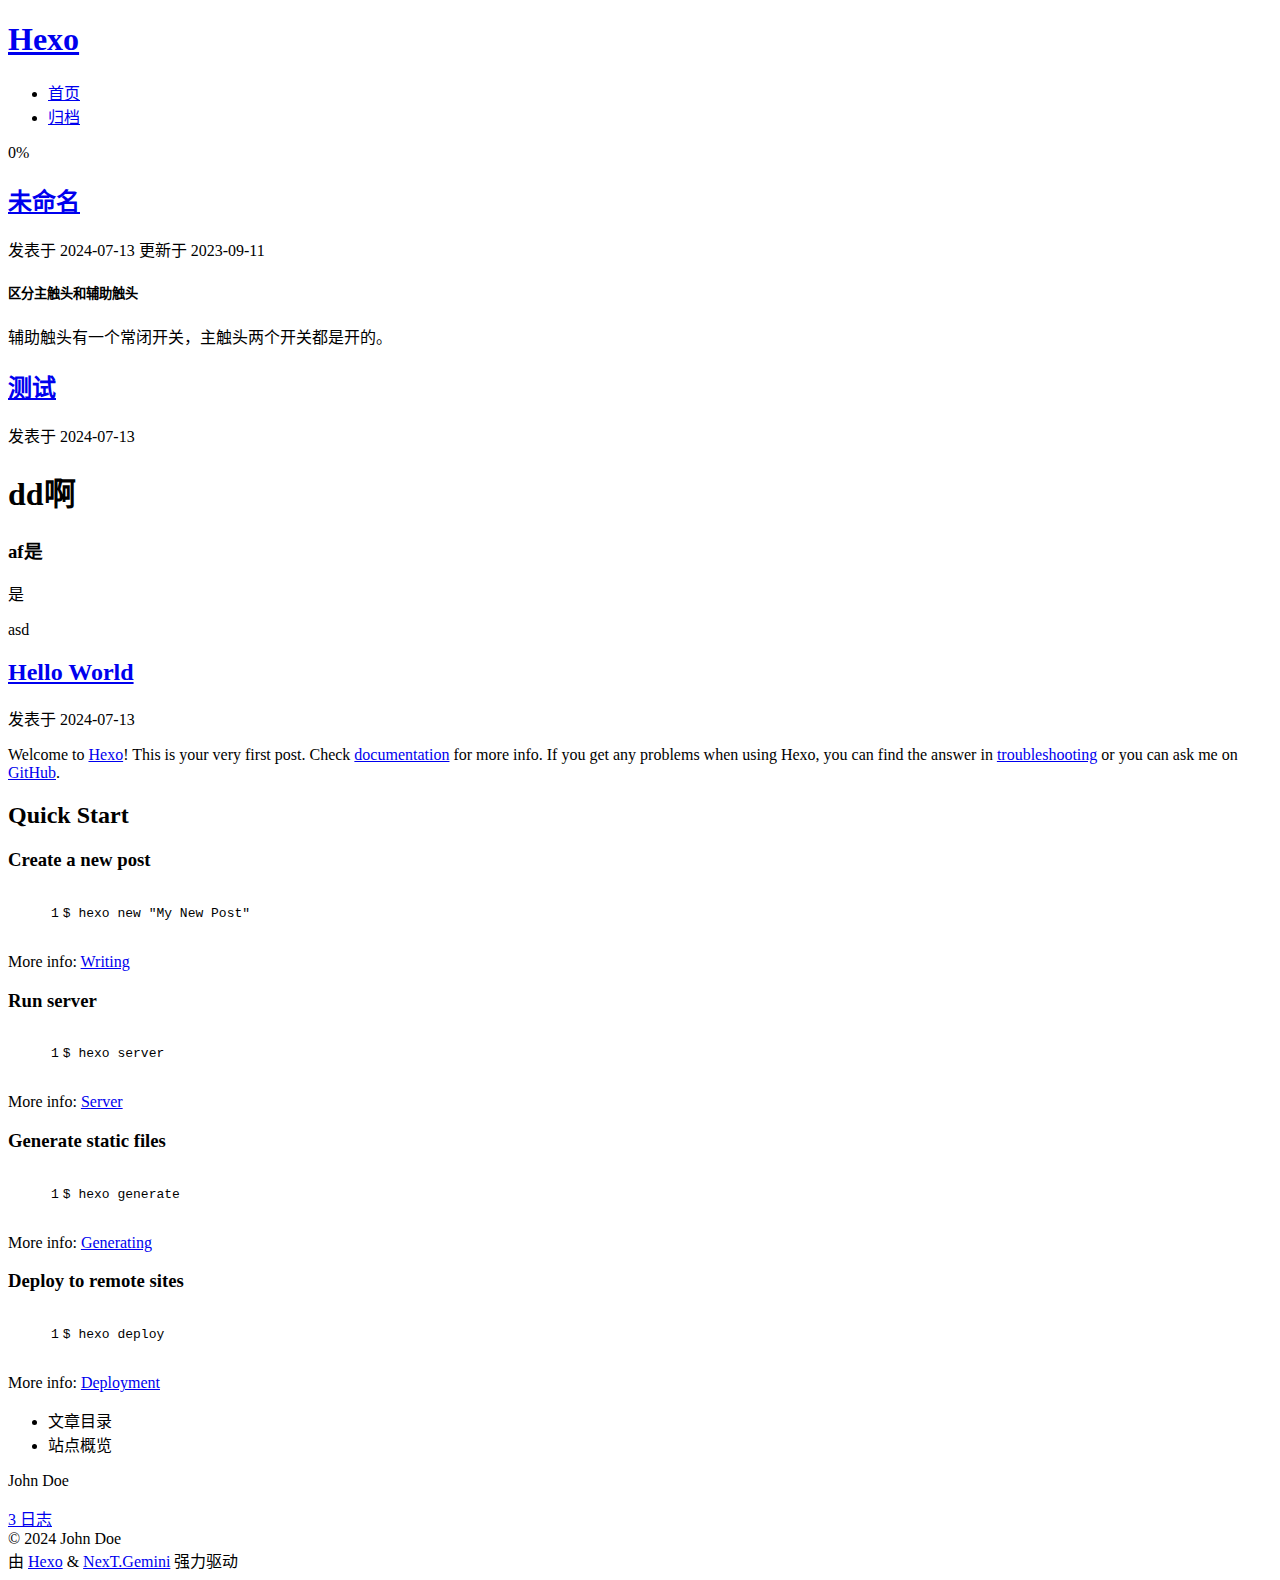
==== commit be220802: "Site updated: 2024-07-13 14:03:27" ====
--- a/index.html
+++ b/index.html
@@ -5,30 +5,30 @@
 <meta name="viewport" content="width=device-width, initial-scale=1, maximum-scale=2">
 <meta name="theme-color" content="#222">
 <meta name="generator" content="Hexo 7.3.0">
-  <link rel="apple-touch-icon" sizes="180x180" href="/images/apple-touch-icon-next.png">
-  <link rel="icon" type="image/png" sizes="32x32" href="/images/favicon-32x32-next.png">
-  <link rel="icon" type="image/png" sizes="16x16" href="/images/favicon-16x16-next.png">
-  <link rel="mask-icon" href="/images/logo.svg" color="#222">
-
-<link rel="stylesheet" href="/css/main.css">
-
-
-<link rel="stylesheet" href="/lib/font-awesome/css/all.min.css">
+  <link rel="apple-touch-icon" sizes="180x180" href="https://github.com/images/apple-touch-icon-next.png">
+  <link rel="icon" type="image/png" sizes="32x32" href="https://github.com/images/favicon-32x32-next.png">
+  <link rel="icon" type="image/png" sizes="16x16" href="https://github.com/images/favicon-16x16-next.png">
+  <link rel="mask-icon" href="https://github.com/images/logo.svg" color="#222">
+
+<link rel="stylesheet" href="https://github.com/css/main.css">
+
+
+<link rel="stylesheet" href="https://github.com/lib/font-awesome/css/all.min.css">
 
 <script id="hexo-configurations">
     var NexT = window.NexT || {};
-    var CONFIG = {"hostname":"example.com","root":"/","scheme":"Gemini","version":"7.8.0","exturl":false,"sidebar":{"position":"left","display":"post","padding":18,"offset":12,"onmobile":false},"copycode":{"enable":false,"show_result":false,"style":null},"back2top":{"enable":true,"sidebar":false,"scrollpercent":false},"bookmark":{"enable":false,"color":"#222","save":"auto"},"fancybox":false,"mediumzoom":false,"lazyload":false,"pangu":false,"comments":{"style":"tabs","active":null,"storage":true,"lazyload":false,"nav":null},"algolia":{"hits":{"per_page":10},"labels":{"input_placeholder":"Search for Posts","hits_empty":"We didn't find any results for the search: ${query}","hits_stats":"${hits} results found in ${time} ms"}},"localsearch":{"enable":false,"trigger":"auto","top_n_per_article":1,"unescape":false,"preload":false},"motion":{"enable":true,"async":false,"transition":{"post_block":"fadeIn","post_header":"slideDownIn","post_body":"slideDownIn","coll_header":"slideLeftIn","sidebar":"slideUpIn"}}};
+    var CONFIG = {"hostname":"jiuwe1.github.io","root":"https://github.com/","scheme":"Gemini","version":"7.8.0","exturl":false,"sidebar":{"position":"left","display":"post","padding":18,"offset":12,"onmobile":false},"copycode":{"enable":false,"show_result":false,"style":null},"back2top":{"enable":true,"sidebar":false,"scrollpercent":false},"bookmark":{"enable":false,"color":"#222","save":"auto"},"fancybox":false,"mediumzoom":false,"lazyload":false,"pangu":false,"comments":{"style":"tabs","active":null,"storage":true,"lazyload":false,"nav":null},"algolia":{"hits":{"per_page":10},"labels":{"input_placeholder":"Search for Posts","hits_empty":"We didn't find any results for the search: ${query}","hits_stats":"${hits} results found in ${time} ms"}},"localsearch":{"enable":false,"trigger":"auto","top_n_per_article":1,"unescape":false,"preload":false},"motion":{"enable":true,"async":false,"transition":{"post_block":"fadeIn","post_header":"slideDownIn","post_body":"slideDownIn","coll_header":"slideLeftIn","sidebar":"slideUpIn"}}};
   </script>
 
   <meta property="og:type" content="website">
 <meta property="og:title" content="Hexo">
-<meta property="og:url" content="http://example.com/index.html">
+<meta property="og:url" content="http://jiuwe1.github.io/index.html">
 <meta property="og:site_name" content="Hexo">
 <meta property="og:locale" content="zh_CN">
 <meta property="article:author" content="John Doe">
 <meta name="twitter:card" content="summary">
 
-<link rel="canonical" href="http://example.com/">
+<link rel="canonical" href="http://jiuwe1.github.io/">
 
 
 <script id="page-configurations">
@@ -90,7 +90,7 @@
 
   <div class="site-meta">
 
-    <a href="/" class="brand" rel="start">
+    <a target="_blank" href="https://github.com/" class="brand" rel="start noopener">
       <span class="logo-line-before"><i></i></span>
       <h1 class="site-title">Hexo</h1>
       <span class="logo-line-after"><i></i></span>
@@ -110,12 +110,12 @@
   <ul id="menu" class="main-menu menu">
         <li class="menu-item menu-item-home">
 
-    <a href="/" rel="section"><i class="fa fa-home fa-fw"></i>首页</a>
+    <a target="_blank" href="https://github.com/" rel="section noopener"><i class="fa fa-home fa-fw"></i>首页</a>
 
   </li>
         <li class="menu-item menu-item-archives">
 
-    <a href="/archives/" rel="section"><i class="fa fa-archive fa-fw"></i>归档</a>
+    <a target="_blank" href="https://github.com/archives/" rel="section noopener"><i class="fa fa-archive fa-fw"></i>归档</a>
 
   </li>
   </ul>
@@ -145,10 +145,10 @@
   
   
   <article itemscope itemtype="http://schema.org/Article" class="post-block" lang="zh-CN">
-    <link itemprop="mainEntityOfPage" href="http://example.com/2024/07/13/plc%E7%AC%94%E8%AE%B0/">
+    <link itemprop="mainEntityOfPage" href="http://jiuwe1.github.io/2024/07/13/plc%E7%AC%94%E8%AE%B0/">
 
     <span hidden itemprop="author" itemscope itemtype="http://schema.org/Person">
-      <meta itemprop="image" content="/images/avatar.gif">
+      <meta itemprop="image" content="https://github.com/images/avatar.gif">
       <meta itemprop="name" content="John Doe">
       <meta itemprop="description" content="">
     </span>
@@ -159,7 +159,7 @@
       <header class="post-header">
         <h2 class="post-title" itemprop="name headline">
           
-            <a href="/2024/07/13/plc%E7%AC%94%E8%AE%B0/" class="post-title-link" itemprop="url">未命名</a>
+            <a target="_blank" rel="noopener" href="https://github.com/2024/07/13/plc%E7%AC%94%E8%AE%B0/" class="post-title-link" itemprop="url">未命名</a>
         </h2>
 
         <div class="post-meta">
@@ -210,10 +210,10 @@
   
   
   <article itemscope itemtype="http://schema.org/Article" class="post-block" lang="zh-CN">
-    <link itemprop="mainEntityOfPage" href="http://example.com/2024/07/13/%E6%B5%8B%E8%AF%95/">
+    <link itemprop="mainEntityOfPage" href="http://jiuwe1.github.io/2024/07/13/%E6%B5%8B%E8%AF%95/">
 
     <span hidden itemprop="author" itemscope itemtype="http://schema.org/Person">
-      <meta itemprop="image" content="/images/avatar.gif">
+      <meta itemprop="image" content="https://github.com/images/avatar.gif">
       <meta itemprop="name" content="John Doe">
       <meta itemprop="description" content="">
     </span>
@@ -224,7 +224,7 @@
       <header class="post-header">
         <h2 class="post-title" itemprop="name headline">
           
-            <a href="/2024/07/13/%E6%B5%8B%E8%AF%95/" class="post-title-link" itemprop="url">测试</a>
+            <a target="_blank" rel="noopener" href="https://github.com/2024/07/13/%E6%B5%8B%E8%AF%95/" class="post-title-link" itemprop="url">测试</a>
         </h2>
 
         <div class="post-meta">
@@ -270,10 +270,10 @@
   
   
   <article itemscope itemtype="http://schema.org/Article" class="post-block" lang="zh-CN">
-    <link itemprop="mainEntityOfPage" href="http://example.com/2024/07/13/hello-world/">
+    <link itemprop="mainEntityOfPage" href="http://jiuwe1.github.io/2024/07/13/hello-world/">
 
     <span hidden itemprop="author" itemscope itemtype="http://schema.org/Person">
-      <meta itemprop="image" content="/images/avatar.gif">
+      <meta itemprop="image" content="https://github.com/images/avatar.gif">
       <meta itemprop="name" content="John Doe">
       <meta itemprop="description" content="">
     </span>
@@ -284,7 +284,7 @@
       <header class="post-header">
         <h2 class="post-title" itemprop="name headline">
           
-            <a href="/2024/07/13/hello-world/" class="post-title-link" itemprop="url">Hello World</a>
+            <a target="_blank" rel="noopener" href="https://github.com/2024/07/13/hello-world/" class="post-title-link" itemprop="url">Hello World</a>
         </h2>
 
         <div class="post-meta">
@@ -401,7 +401,7 @@
 <div class="site-state-wrap motion-element">
   <nav class="site-state">
       <div class="site-state-item site-state-posts">
-          <a href="/archives/">
+          <a target="_blank" rel="noopener" href="https://github.com/archives/">
         
           <span class="site-state-item-count">3</span>
           <span class="site-state-item-name">日志</span>
@@ -454,19 +454,19 @@
   </div>
 
   
-  <script src="/lib/anime.min.js"></script>
-  <script src="/lib/velocity/velocity.min.js"></script>
-  <script src="/lib/velocity/velocity.ui.min.js"></script>
-
-<script src="/js/utils.js"></script>
-
-<script src="/js/motion.js"></script>
-
-
-<script src="/js/schemes/pisces.js"></script>
-
-
-<script src="/js/next-boot.js"></script>
+  <script src="https://github.com/lib/anime.min.js"></script>
+  <script src="https://github.com/lib/velocity/velocity.min.js"></script>
+  <script src="https://github.com/lib/velocity/velocity.ui.min.js"></script>
+
+<script src="https://github.com/js/utils.js"></script>
+
+<script src="https://github.com/js/motion.js"></script>
+
+
+<script src="https://github.com/js/schemes/pisces.js"></script>
+
+
+<script src="https://github.com/js/next-boot.js"></script>
 
 
 
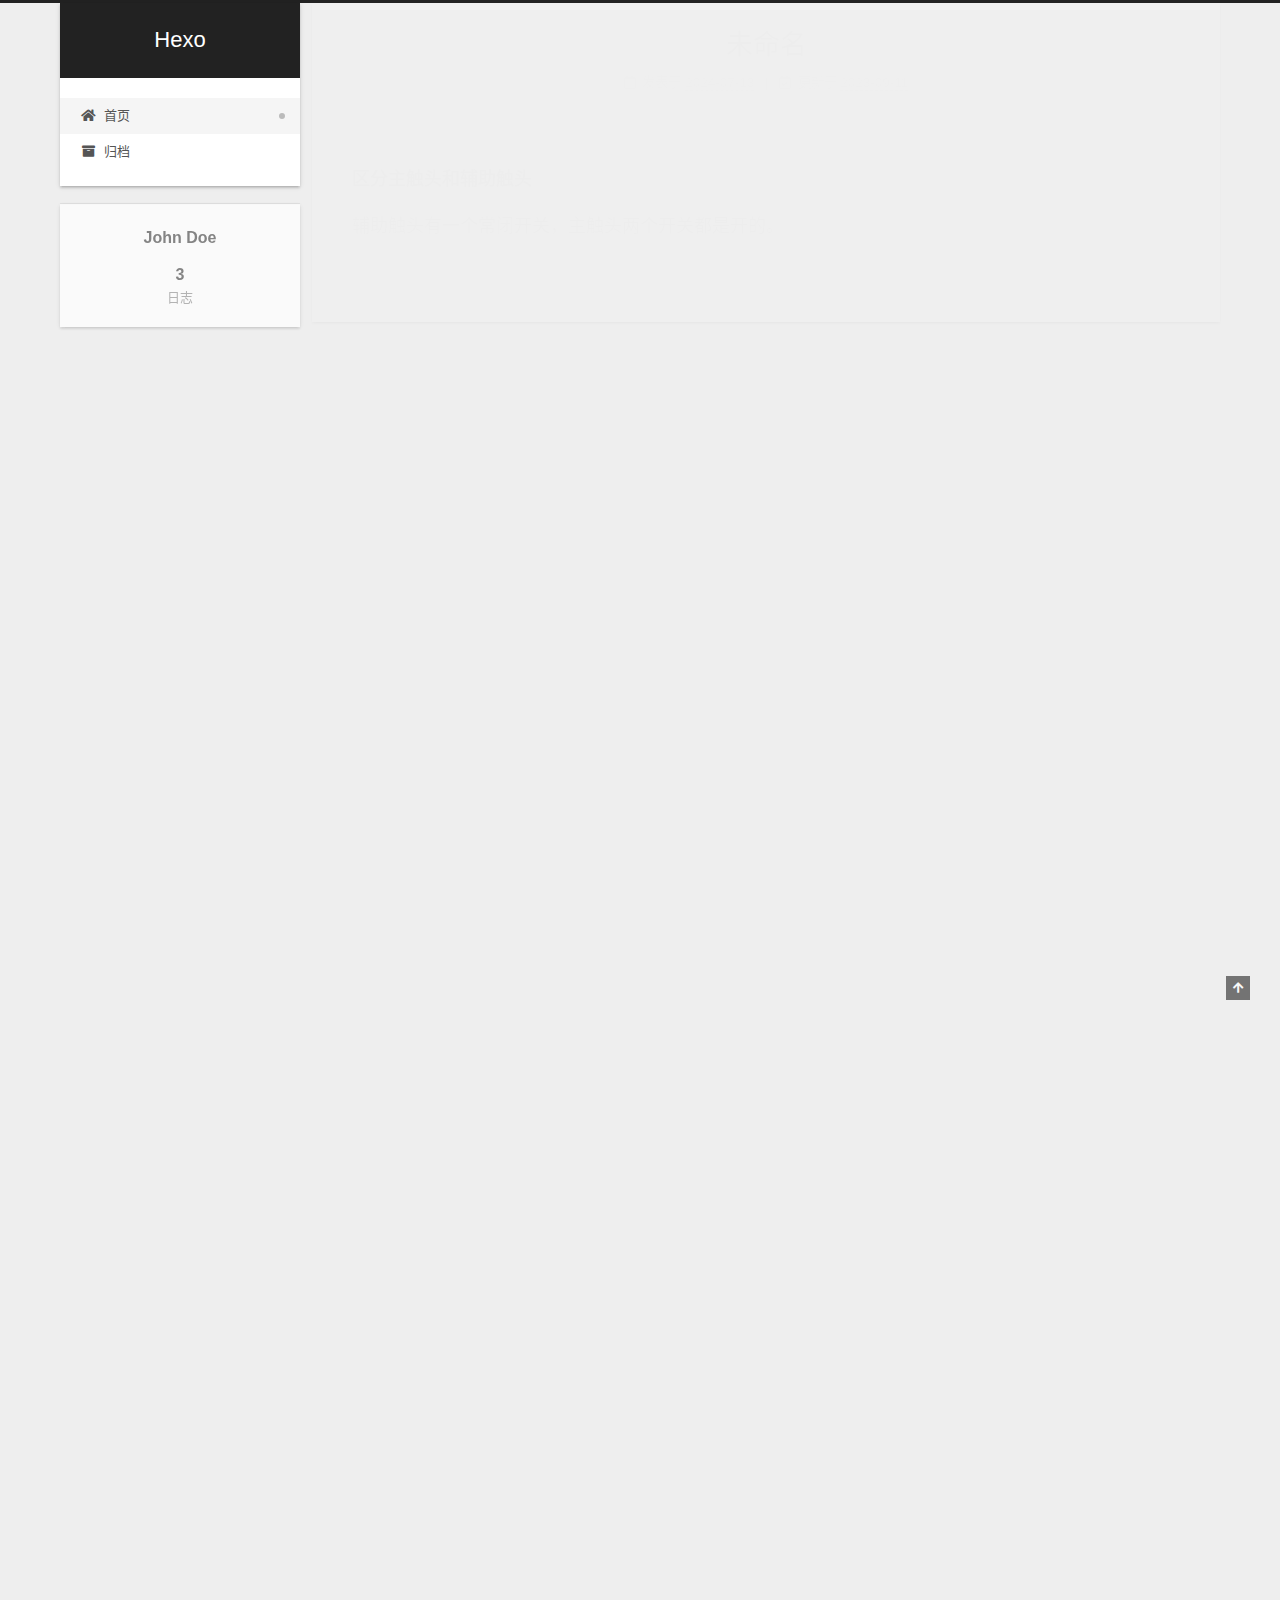
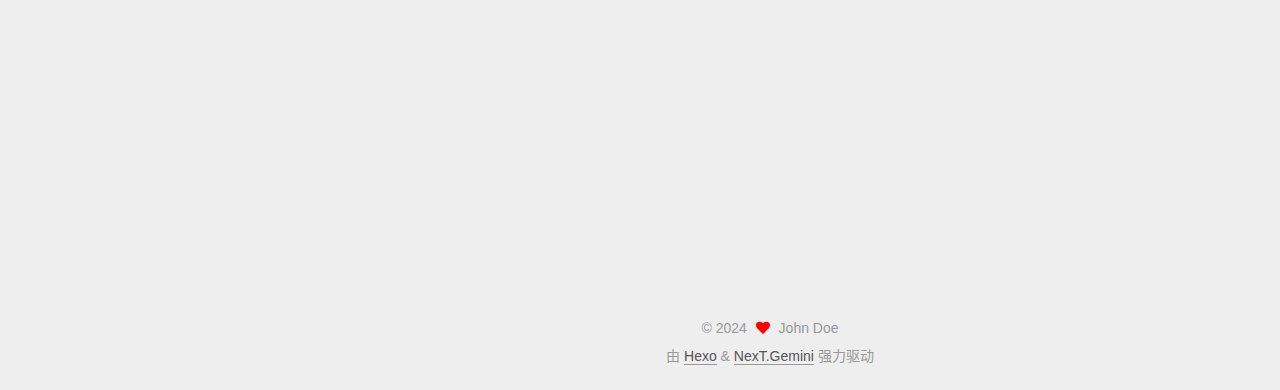
==== commit 4d8136b9: "Site updated: 2024-07-13 14:04:57" ====
--- a/index.html
+++ b/index.html
@@ -5,19 +5,19 @@
 <meta name="viewport" content="width=device-width, initial-scale=1, maximum-scale=2">
 <meta name="theme-color" content="#222">
 <meta name="generator" content="Hexo 7.3.0">
-  <link rel="apple-touch-icon" sizes="180x180" href="https://github.com/images/apple-touch-icon-next.png">
-  <link rel="icon" type="image/png" sizes="32x32" href="https://github.com/images/favicon-32x32-next.png">
-  <link rel="icon" type="image/png" sizes="16x16" href="https://github.com/images/favicon-16x16-next.png">
-  <link rel="mask-icon" href="https://github.com/images/logo.svg" color="#222">
-
-<link rel="stylesheet" href="https://github.com/css/main.css">
-
-
-<link rel="stylesheet" href="https://github.com/lib/font-awesome/css/all.min.css">
+  <link rel="apple-touch-icon" sizes="180x180" href="/images/apple-touch-icon-next.png">
+  <link rel="icon" type="image/png" sizes="32x32" href="/images/favicon-32x32-next.png">
+  <link rel="icon" type="image/png" sizes="16x16" href="/images/favicon-16x16-next.png">
+  <link rel="mask-icon" href="/images/logo.svg" color="#222">
+
+<link rel="stylesheet" href="/css/main.css">
+
+
+<link rel="stylesheet" href="/lib/font-awesome/css/all.min.css">
 
 <script id="hexo-configurations">
     var NexT = window.NexT || {};
-    var CONFIG = {"hostname":"jiuwe1.github.io","root":"https://github.com/","scheme":"Gemini","version":"7.8.0","exturl":false,"sidebar":{"position":"left","display":"post","padding":18,"offset":12,"onmobile":false},"copycode":{"enable":false,"show_result":false,"style":null},"back2top":{"enable":true,"sidebar":false,"scrollpercent":false},"bookmark":{"enable":false,"color":"#222","save":"auto"},"fancybox":false,"mediumzoom":false,"lazyload":false,"pangu":false,"comments":{"style":"tabs","active":null,"storage":true,"lazyload":false,"nav":null},"algolia":{"hits":{"per_page":10},"labels":{"input_placeholder":"Search for Posts","hits_empty":"We didn't find any results for the search: ${query}","hits_stats":"${hits} results found in ${time} ms"}},"localsearch":{"enable":false,"trigger":"auto","top_n_per_article":1,"unescape":false,"preload":false},"motion":{"enable":true,"async":false,"transition":{"post_block":"fadeIn","post_header":"slideDownIn","post_body":"slideDownIn","coll_header":"slideLeftIn","sidebar":"slideUpIn"}}};
+    var CONFIG = {"hostname":"jiuwe1.github.io","root":"/","scheme":"Gemini","version":"7.8.0","exturl":false,"sidebar":{"position":"left","display":"post","padding":18,"offset":12,"onmobile":false},"copycode":{"enable":false,"show_result":false,"style":null},"back2top":{"enable":true,"sidebar":false,"scrollpercent":false},"bookmark":{"enable":false,"color":"#222","save":"auto"},"fancybox":false,"mediumzoom":false,"lazyload":false,"pangu":false,"comments":{"style":"tabs","active":null,"storage":true,"lazyload":false,"nav":null},"algolia":{"hits":{"per_page":10},"labels":{"input_placeholder":"Search for Posts","hits_empty":"We didn't find any results for the search: ${query}","hits_stats":"${hits} results found in ${time} ms"}},"localsearch":{"enable":false,"trigger":"auto","top_n_per_article":1,"unescape":false,"preload":false},"motion":{"enable":true,"async":false,"transition":{"post_block":"fadeIn","post_header":"slideDownIn","post_body":"slideDownIn","coll_header":"slideLeftIn","sidebar":"slideUpIn"}}};
   </script>
 
   <meta property="og:type" content="website">
@@ -90,7 +90,7 @@
 
   <div class="site-meta">
 
-    <a target="_blank" href="https://github.com/" class="brand" rel="start noopener">
+    <a href="/" class="brand" rel="start">
       <span class="logo-line-before"><i></i></span>
       <h1 class="site-title">Hexo</h1>
       <span class="logo-line-after"><i></i></span>
@@ -110,12 +110,12 @@
   <ul id="menu" class="main-menu menu">
         <li class="menu-item menu-item-home">
 
-    <a target="_blank" href="https://github.com/" rel="section noopener"><i class="fa fa-home fa-fw"></i>首页</a>
+    <a href="/" rel="section"><i class="fa fa-home fa-fw"></i>首页</a>
 
   </li>
         <li class="menu-item menu-item-archives">
 
-    <a target="_blank" href="https://github.com/archives/" rel="section noopener"><i class="fa fa-archive fa-fw"></i>归档</a>
+    <a href="/archives/" rel="section"><i class="fa fa-archive fa-fw"></i>归档</a>
 
   </li>
   </ul>
@@ -148,7 +148,7 @@
     <link itemprop="mainEntityOfPage" href="http://jiuwe1.github.io/2024/07/13/plc%E7%AC%94%E8%AE%B0/">
 
     <span hidden itemprop="author" itemscope itemtype="http://schema.org/Person">
-      <meta itemprop="image" content="https://github.com/images/avatar.gif">
+      <meta itemprop="image" content="/images/avatar.gif">
       <meta itemprop="name" content="John Doe">
       <meta itemprop="description" content="">
     </span>
@@ -159,7 +159,7 @@
       <header class="post-header">
         <h2 class="post-title" itemprop="name headline">
           
-            <a target="_blank" rel="noopener" href="https://github.com/2024/07/13/plc%E7%AC%94%E8%AE%B0/" class="post-title-link" itemprop="url">未命名</a>
+            <a href="/2024/07/13/plc%E7%AC%94%E8%AE%B0/" class="post-title-link" itemprop="url">未命名</a>
         </h2>
 
         <div class="post-meta">
@@ -213,7 +213,7 @@
     <link itemprop="mainEntityOfPage" href="http://jiuwe1.github.io/2024/07/13/%E6%B5%8B%E8%AF%95/">
 
     <span hidden itemprop="author" itemscope itemtype="http://schema.org/Person">
-      <meta itemprop="image" content="https://github.com/images/avatar.gif">
+      <meta itemprop="image" content="/images/avatar.gif">
       <meta itemprop="name" content="John Doe">
       <meta itemprop="description" content="">
     </span>
@@ -224,7 +224,7 @@
       <header class="post-header">
         <h2 class="post-title" itemprop="name headline">
           
-            <a target="_blank" rel="noopener" href="https://github.com/2024/07/13/%E6%B5%8B%E8%AF%95/" class="post-title-link" itemprop="url">测试</a>
+            <a href="/2024/07/13/%E6%B5%8B%E8%AF%95/" class="post-title-link" itemprop="url">测试</a>
         </h2>
 
         <div class="post-meta">
@@ -273,7 +273,7 @@
     <link itemprop="mainEntityOfPage" href="http://jiuwe1.github.io/2024/07/13/hello-world/">
 
     <span hidden itemprop="author" itemscope itemtype="http://schema.org/Person">
-      <meta itemprop="image" content="https://github.com/images/avatar.gif">
+      <meta itemprop="image" content="/images/avatar.gif">
       <meta itemprop="name" content="John Doe">
       <meta itemprop="description" content="">
     </span>
@@ -284,7 +284,7 @@
       <header class="post-header">
         <h2 class="post-title" itemprop="name headline">
           
-            <a target="_blank" rel="noopener" href="https://github.com/2024/07/13/hello-world/" class="post-title-link" itemprop="url">Hello World</a>
+            <a href="/2024/07/13/hello-world/" class="post-title-link" itemprop="url">Hello World</a>
         </h2>
 
         <div class="post-meta">
@@ -401,7 +401,7 @@
 <div class="site-state-wrap motion-element">
   <nav class="site-state">
       <div class="site-state-item site-state-posts">
-          <a target="_blank" rel="noopener" href="https://github.com/archives/">
+          <a href="/archives/">
         
           <span class="site-state-item-count">3</span>
           <span class="site-state-item-name">日志</span>
@@ -454,19 +454,19 @@
   </div>
 
   
-  <script src="https://github.com/lib/anime.min.js"></script>
-  <script src="https://github.com/lib/velocity/velocity.min.js"></script>
-  <script src="https://github.com/lib/velocity/velocity.ui.min.js"></script>
-
-<script src="https://github.com/js/utils.js"></script>
-
-<script src="https://github.com/js/motion.js"></script>
-
-
-<script src="https://github.com/js/schemes/pisces.js"></script>
-
-
-<script src="https://github.com/js/next-boot.js"></script>
+  <script src="/lib/anime.min.js"></script>
+  <script src="/lib/velocity/velocity.min.js"></script>
+  <script src="/lib/velocity/velocity.ui.min.js"></script>
+
+<script src="/js/utils.js"></script>
+
+<script src="/js/motion.js"></script>
+
+
+<script src="/js/schemes/pisces.js"></script>
+
+
+<script src="/js/next-boot.js"></script>
 
 
 
--- a/css/main.css
+++ b/css/main.css
@@ -0,0 +1,2565 @@
+:root {
+  --body-bg-color: #eee;
+  --content-bg-color: #fff;
+  --card-bg-color: #f5f5f5;
+  --text-color: #555;
+  --blockquote-color: #666;
+  --link-color: #555;
+  --link-hover-color: #222;
+  --brand-color: #fff;
+  --brand-hover-color: #fff;
+  --table-row-odd-bg-color: #f9f9f9;
+  --table-row-hover-bg-color: #f5f5f5;
+  --menu-item-bg-color: #f5f5f5;
+  --btn-default-bg: #fff;
+  --btn-default-color: #555;
+  --btn-default-border-color: #555;
+  --btn-default-hover-bg: #222;
+  --btn-default-hover-color: #fff;
+  --btn-default-hover-border-color: #222;
+}
+html {
+  line-height: 1.15; /* 1 */
+  -webkit-text-size-adjust: 100%; /* 2 */
+}
+body {
+  margin: 0;
+}
+main {
+  display: block;
+}
+h1 {
+  font-size: 2em;
+  margin: 0.67em 0;
+}
+hr {
+  box-sizing: content-box; /* 1 */
+  height: 0; /* 1 */
+  overflow: visible; /* 2 */
+}
+pre {
+  font-family: monospace, monospace; /* 1 */
+  font-size: 1em; /* 2 */
+}
+a {
+  background: transparent;
+}
+abbr[title] {
+  border-bottom: none; /* 1 */
+  text-decoration: underline; /* 2 */
+  text-decoration: underline dotted; /* 2 */
+}
+b,
+strong {
+  font-weight: bolder;
+}
+code,
+kbd,
+samp {
+  font-family: monospace, monospace; /* 1 */
+  font-size: 1em; /* 2 */
+}
+small {
+  font-size: 80%;
+}
+sub,
+sup {
+  font-size: 75%;
+  line-height: 0;
+  position: relative;
+  vertical-align: baseline;
+}
+sub {
+  bottom: -0.25em;
+}
+sup {
+  top: -0.5em;
+}
+img {
+  border-style: none;
+}
+button,
+input,
+optgroup,
+select,
+textarea {
+  font-family: inherit; /* 1 */
+  font-size: 100%; /* 1 */
+  line-height: 1.15; /* 1 */
+  margin: 0; /* 2 */
+}
+button,
+input {
+/* 1 */
+  overflow: visible;
+}
+button,
+select {
+/* 1 */
+  text-transform: none;
+}
+button,
+[type='button'],
+[type='reset'],
+[type='submit'] {
+  -webkit-appearance: button;
+}
+button::-moz-focus-inner,
+[type='button']::-moz-focus-inner,
+[type='reset']::-moz-focus-inner,
+[type='submit']::-moz-focus-inner {
+  border-style: none;
+  padding: 0;
+}
+button:-moz-focusring,
+[type='button']:-moz-focusring,
+[type='reset']:-moz-focusring,
+[type='submit']:-moz-focusring {
+  outline: 1px dotted ButtonText;
+}
+fieldset {
+  padding: 0.35em 0.75em 0.625em;
+}
+legend {
+  box-sizing: border-box; /* 1 */
+  color: inherit; /* 2 */
+  display: table; /* 1 */
+  max-width: 100%; /* 1 */
+  padding: 0; /* 3 */
+  white-space: normal; /* 1 */
+}
+progress {
+  vertical-align: baseline;
+}
+textarea {
+  overflow: auto;
+}
+[type='checkbox'],
+[type='radio'] {
+  box-sizing: border-box; /* 1 */
+  padding: 0; /* 2 */
+}
+[type='number']::-webkit-inner-spin-button,
+[type='number']::-webkit-outer-spin-button {
+  height: auto;
+}
+[type='search'] {
+  outline-offset: -2px; /* 2 */
+  -webkit-appearance: textfield; /* 1 */
+}
+[type='search']::-webkit-search-decoration {
+  -webkit-appearance: none;
+}
+::-webkit-file-upload-button {
+  font: inherit; /* 2 */
+  -webkit-appearance: button; /* 1 */
+}
+details {
+  display: block;
+}
+summary {
+  display: list-item;
+}
+template {
+  display: none;
+}
+[hidden] {
+  display: none;
+}
+::selection {
+  background: #262a30;
+  color: #eee;
+}
+html,
+body {
+  height: 100%;
+}
+body {
+  background: var(--body-bg-color);
+  color: var(--text-color);
+  font-family: 'Lato', "PingFang SC", "Microsoft YaHei", sans-serif;
+  font-size: 1em;
+  line-height: 2;
+}
+@media (max-width: 991px) {
+  body {
+    padding-left: 0 !important;
+    padding-right: 0 !important;
+  }
+}
+h1,
+h2,
+h3,
+h4,
+h5,
+h6 {
+  font-family: 'Lato', "PingFang SC", "Microsoft YaHei", sans-serif;
+  font-weight: bold;
+  line-height: 1.5;
+  margin: 20px 0 15px;
+}
+h1 {
+  font-size: 1.5em;
+}
+h2 {
+  font-size: 1.375em;
+}
+h3 {
+  font-size: 1.25em;
+}
+h4 {
+  font-size: 1.125em;
+}
+h5 {
+  font-size: 1em;
+}
+h6 {
+  font-size: 0.875em;
+}
+p {
+  margin: 0 0 20px 0;
+}
+a,
+span.exturl {
+  border-bottom: 1px solid #999;
+  color: var(--link-color);
+  outline: 0;
+  text-decoration: none;
+  overflow-wrap: break-word;
+  word-wrap: break-word;
+  cursor: pointer;
+}
+a:hover,
+span.exturl:hover {
+  border-bottom-color: var(--link-hover-color);
+  color: var(--link-hover-color);
+}
+iframe,
+img,
+video {
+  display: block;
+  margin-left: auto;
+  margin-right: auto;
+  max-width: 100%;
+}
+hr {
+  background-image: repeating-linear-gradient(-45deg, #ddd, #ddd 4px, transparent 4px, transparent 8px);
+  border: 0;
+  height: 3px;
+  margin: 40px 0;
+}
+blockquote {
+  border-left: 4px solid #ddd;
+  color: var(--blockquote-color);
+  margin: 0;
+  padding: 0 15px;
+}
+blockquote cite::before {
+  content: '-';
+  padding: 0 5px;
+}
+dt {
+  font-weight: bold;
+}
+dd {
+  margin: 0;
+  padding: 0;
+}
+kbd {
+  background-color: #f5f5f5;
+  background-image: linear-gradient(#eee, #fff, #eee);
+  border: 1px solid #ccc;
+  border-radius: 0.2em;
+  box-shadow: 0.1em 0.1em 0.2em rgba(0,0,0,0.1);
+  color: #555;
+  font-family: inherit;
+  padding: 0.1em 0.3em;
+  white-space: nowrap;
+}
+.table-container {
+  overflow: auto;
+}
+table {
+  border-collapse: collapse;
+  border-spacing: 0;
+  font-size: 0.875em;
+  margin: 0 0 20px 0;
+  width: 100%;
+}
+tbody tr:nth-of-type(odd) {
+  background: var(--table-row-odd-bg-color);
+}
+tbody tr:hover {
+  background: var(--table-row-hover-bg-color);
+}
+caption,
+th,
+td {
+  font-weight: normal;
+  padding: 8px;
+  vertical-align: middle;
+}
+th,
+td {
+  border: 1px solid #ddd;
+  border-bottom: 3px solid #ddd;
+}
+th {
+  font-weight: 700;
+  padding-bottom: 10px;
+}
+td {
+  border-bottom-width: 1px;
+}
+.btn {
+  background: var(--btn-default-bg);
+  border: 2px solid var(--btn-default-border-color);
+  border-radius: 2px;
+  color: var(--btn-default-color);
+  display: inline-block;
+  font-size: 0.875em;
+  line-height: 2;
+  padding: 0 20px;
+  text-decoration: none;
+  transition-property: background-color;
+  transition-delay: 0s;
+  transition-duration: 0.2s;
+  transition-timing-function: ease-in-out;
+}
+.btn:hover {
+  background: var(--btn-default-hover-bg);
+  border-color: var(--btn-default-hover-border-color);
+  color: var(--btn-default-hover-color);
+}
+.btn + .btn {
+  margin: 0 0 8px 8px;
+}
+.btn .fa-fw {
+  text-align: left;
+  width: 1.285714285714286em;
+}
+.toggle {
+  line-height: 0;
+}
+.toggle .toggle-line {
+  background: #fff;
+  display: inline-block;
+  height: 2px;
+  left: 0;
+  position: relative;
+  top: 0;
+  transition: all 0.4s;
+  vertical-align: top;
+  width: 100%;
+}
+.toggle .toggle-line:not(:first-child) {
+  margin-top: 3px;
+}
+.toggle.toggle-arrow .toggle-line-first {
+  left: 50%;
+  top: 2px;
+  transform: rotate(45deg);
+  width: 50%;
+}
+.toggle.toggle-arrow .toggle-line-middle {
+  left: 2px;
+  width: 90%;
+}
+.toggle.toggle-arrow .toggle-line-last {
+  left: 50%;
+  top: -2px;
+  transform: rotate(-45deg);
+  width: 50%;
+}
+.toggle.toggle-close .toggle-line-first {
+  transform: rotate(-45deg);
+  top: 5px;
+}
+.toggle.toggle-close .toggle-line-middle {
+  opacity: 0;
+}
+.toggle.toggle-close .toggle-line-last {
+  transform: rotate(45deg);
+  top: -5px;
+}
+.highlight,
+pre {
+  background: #f7f7f7;
+  color: #4d4d4c;
+  line-height: 1.6;
+  margin: 0 auto 20px;
+}
+pre,
+code {
+  font-family: consolas, Menlo, monospace, "PingFang SC", "Microsoft YaHei";
+}
+code {
+  background: #eee;
+  border-radius: 3px;
+  color: #555;
+  padding: 2px 4px;
+  overflow-wrap: break-word;
+  word-wrap: break-word;
+}
+.highlight *::selection {
+  background: #d6d6d6;
+}
+.highlight pre {
+  border: 0;
+  margin: 0;
+  padding: 10px 0;
+}
+.highlight table {
+  border: 0;
+  margin: 0;
+  width: auto;
+}
+.highlight td {
+  border: 0;
+  padding: 0;
+}
+.highlight figcaption {
+  background: #eff2f3;
+  color: #4d4d4c;
+  display: flex;
+  font-size: 0.875em;
+  justify-content: space-between;
+  line-height: 1.2;
+  padding: 0.5em;
+}
+.highlight figcaption a {
+  color: #4d4d4c;
+}
+.highlight figcaption a:hover {
+  border-bottom-color: #4d4d4c;
+}
+.highlight .gutter {
+  -moz-user-select: none;
+  -ms-user-select: none;
+  -webkit-user-select: none;
+  user-select: none;
+}
+.highlight .gutter pre {
+  background: #eff2f3;
+  color: #869194;
+  padding-left: 10px;
+  padding-right: 10px;
+  text-align: right;
+}
+.highlight .code pre {
+  background: #f7f7f7;
+  padding-left: 10px;
+  width: 100%;
+}
+.gist table {
+  width: auto;
+}
+.gist table td {
+  border: 0;
+}
+pre {
+  overflow: auto;
+  padding: 10px;
+}
+pre code {
+  background: none;
+  color: #4d4d4c;
+  font-size: 0.875em;
+  padding: 0;
+  text-shadow: none;
+}
+pre .deletion {
+  background: #fdd;
+}
+pre .addition {
+  background: #dfd;
+}
+pre .meta {
+  color: #eab700;
+  -moz-user-select: none;
+  -ms-user-select: none;
+  -webkit-user-select: none;
+  user-select: none;
+}
+pre .comment {
+  color: #8e908c;
+}
+pre .variable,
+pre .attribute,
+pre .tag,
+pre .name,
+pre .regexp,
+pre .ruby .constant,
+pre .xml .tag .title,
+pre .xml .pi,
+pre .xml .doctype,
+pre .html .doctype,
+pre .css .id,
+pre .css .class,
+pre .css .pseudo {
+  color: #c82829;
+}
+pre .number,
+pre .preprocessor,
+pre .built_in,
+pre .builtin-name,
+pre .literal,
+pre .params,
+pre .constant,
+pre .command {
+  color: #f5871f;
+}
+pre .ruby .class .title,
+pre .css .rules .attribute,
+pre .string,
+pre .symbol,
+pre .value,
+pre .inheritance,
+pre .header,
+pre .ruby .symbol,
+pre .xml .cdata,
+pre .special,
+pre .formula {
+  color: #718c00;
+}
+pre .title,
+pre .css .hexcolor {
+  color: #3e999f;
+}
+pre .function,
+pre .python .decorator,
+pre .python .title,
+pre .ruby .function .title,
+pre .ruby .title .keyword,
+pre .perl .sub,
+pre .javascript .title,
+pre .coffeescript .title {
+  color: #4271ae;
+}
+pre .keyword,
+pre .javascript .function {
+  color: #8959a8;
+}
+.blockquote-center {
+  border-left: none;
+  margin: 40px 0;
+  padding: 0;
+  position: relative;
+  text-align: center;
+}
+.blockquote-center .fa {
+  display: block;
+  opacity: 0.6;
+  position: absolute;
+  width: 100%;
+}
+.blockquote-center .fa-quote-left {
+  border-top: 1px solid #ccc;
+  text-align: left;
+  top: -20px;
+}
+.blockquote-center .fa-quote-right {
+  border-bottom: 1px solid #ccc;
+  text-align: right;
+  bottom: -20px;
+}
+.blockquote-center p,
+.blockquote-center div {
+  text-align: center;
+}
+.post-body .group-picture img {
+  margin: 0 auto;
+  padding: 0 3px;
+}
+.group-picture-row {
+  margin-bottom: 6px;
+  overflow: hidden;
+}
+.group-picture-column {
+  float: left;
+  margin-bottom: 10px;
+}
+.post-body .label {
+  color: #555;
+  display: inline;
+  padding: 0 2px;
+}
+.post-body .label.default {
+  background: #f0f0f0;
+}
+.post-body .label.primary {
+  background: #efe6f7;
+}
+.post-body .label.info {
+  background: #e5f2f8;
+}
+.post-body .label.success {
+  background: #e7f4e9;
+}
+.post-body .label.warning {
+  background: #fcf6e1;
+}
+.post-body .label.danger {
+  background: #fae8eb;
+}
+.post-body .tabs {
+  margin-bottom: 20px;
+}
+.post-body .tabs,
+.tabs-comment {
+  display: block;
+  padding-top: 10px;
+  position: relative;
+}
+.post-body .tabs ul.nav-tabs,
+.tabs-comment ul.nav-tabs {
+  display: flex;
+  flex-wrap: wrap;
+  margin: 0;
+  margin-bottom: -1px;
+  padding: 0;
+}
+@media (max-width: 413px) {
+  .post-body .tabs ul.nav-tabs,
+  .tabs-comment ul.nav-tabs {
+    display: block;
+    margin-bottom: 5px;
+  }
+}
+.post-body .tabs ul.nav-tabs li.tab,
+.tabs-comment ul.nav-tabs li.tab {
+  border-bottom: 1px solid #ddd;
+  border-left: 1px solid transparent;
+  border-right: 1px solid transparent;
+  border-top: 3px solid transparent;
+  flex-grow: 1;
+  list-style-type: none;
+  border-radius: 0 0 0 0;
+}
+@media (max-width: 413px) {
+  .post-body .tabs ul.nav-tabs li.tab,
+  .tabs-comment ul.nav-tabs li.tab {
+    border-bottom: 1px solid transparent;
+    border-left: 3px solid transparent;
+    border-right: 1px solid transparent;
+    border-top: 1px solid transparent;
+  }
+}
+@media (max-width: 413px) {
+  .post-body .tabs ul.nav-tabs li.tab,
+  .tabs-comment ul.nav-tabs li.tab {
+    border-radius: 0;
+  }
+}
+.post-body .tabs ul.nav-tabs li.tab a,
+.tabs-comment ul.nav-tabs li.tab a {
+  border-bottom: initial;
+  display: block;
+  line-height: 1.8;
+  outline: 0;
+  padding: 0.25em 0.75em;
+  text-align: center;
+  transition-delay: 0s;
+  transition-duration: 0.2s;
+  transition-timing-function: ease-out;
+}
+.post-body .tabs ul.nav-tabs li.tab a i,
+.tabs-comment ul.nav-tabs li.tab a i {
+  width: 1.285714285714286em;
+}
+.post-body .tabs ul.nav-tabs li.tab.active,
+.tabs-comment ul.nav-tabs li.tab.active {
+  border-bottom: 1px solid transparent;
+  border-left: 1px solid #ddd;
+  border-right: 1px solid #ddd;
+  border-top: 3px solid #fc6423;
+}
+@media (max-width: 413px) {
+  .post-body .tabs ul.nav-tabs li.tab.active,
+  .tabs-comment ul.nav-tabs li.tab.active {
+    border-bottom: 1px solid #ddd;
+    border-left: 3px solid #fc6423;
+    border-right: 1px solid #ddd;
+    border-top: 1px solid #ddd;
+  }
+}
+.post-body .tabs ul.nav-tabs li.tab.active a,
+.tabs-comment ul.nav-tabs li.tab.active a {
+  color: var(--link-color);
+  cursor: default;
+}
+.post-body .tabs .tab-content .tab-pane,
+.tabs-comment .tab-content .tab-pane {
+  border: 1px solid #ddd;
+  border-top: 0;
+  padding: 20px 20px 0 20px;
+  border-radius: 0;
+}
+.post-body .tabs .tab-content .tab-pane:not(.active),
+.tabs-comment .tab-content .tab-pane:not(.active) {
+  display: none;
+}
+.post-body .tabs .tab-content .tab-pane.active,
+.tabs-comment .tab-content .tab-pane.active {
+  display: block;
+}
+.post-body .tabs .tab-content .tab-pane.active:nth-of-type(1),
+.tabs-comment .tab-content .tab-pane.active:nth-of-type(1) {
+  border-radius: 0 0 0 0;
+}
+@media (max-width: 413px) {
+  .post-body .tabs .tab-content .tab-pane.active:nth-of-type(1),
+  .tabs-comment .tab-content .tab-pane.active:nth-of-type(1) {
+    border-radius: 0;
+  }
+}
+.post-body .note {
+  border-radius: 3px;
+  margin-bottom: 20px;
+  padding: 1em;
+  position: relative;
+  border: 1px solid #eee;
+  border-left-width: 5px;
+}
+.post-body .note h2,
+.post-body .note h3,
+.post-body .note h4,
+.post-body .note h5,
+.post-body .note h6 {
+  margin-top: 0;
+  border-bottom: initial;
+  margin-bottom: 0;
+  padding-top: 0;
+}
+.post-body .note p:first-child,
+.post-body .note ul:first-child,
+.post-body .note ol:first-child,
+.post-body .note table:first-child,
+.post-body .note pre:first-child,
+.post-body .note blockquote:first-child,
+.post-body .note img:first-child {
+  margin-top: 0;
+}
+.post-body .note p:last-child,
+.post-body .note ul:last-child,
+.post-body .note ol:last-child,
+.post-body .note table:last-child,
+.post-body .note pre:last-child,
+.post-body .note blockquote:last-child,
+.post-body .note img:last-child {
+  margin-bottom: 0;
+}
+.post-body .note.default {
+  border-left-color: #777;
+}
+.post-body .note.default h2,
+.post-body .note.default h3,
+.post-body .note.default h4,
+.post-body .note.default h5,
+.post-body .note.default h6 {
+  color: #777;
+}
+.post-body .note.primary {
+  border-left-color: #6f42c1;
+}
+.post-body .note.primary h2,
+.post-body .note.primary h3,
+.post-body .note.primary h4,
+.post-body .note.primary h5,
+.post-body .note.primary h6 {
+  color: #6f42c1;
+}
+.post-body .note.info {
+  border-left-color: #428bca;
+}
+.post-body .note.info h2,
+.post-body .note.info h3,
+.post-body .note.info h4,
+.post-body .note.info h5,
+.post-body .note.info h6 {
+  color: #428bca;
+}
+.post-body .note.success {
+  border-left-color: #5cb85c;
+}
+.post-body .note.success h2,
+.post-body .note.success h3,
+.post-body .note.success h4,
+.post-body .note.success h5,
+.post-body .note.success h6 {
+  color: #5cb85c;
+}
+.post-body .note.warning {
+  border-left-color: #f0ad4e;
+}
+.post-body .note.warning h2,
+.post-body .note.warning h3,
+.post-body .note.warning h4,
+.post-body .note.warning h5,
+.post-body .note.warning h6 {
+  color: #f0ad4e;
+}
+.post-body .note.danger {
+  border-left-color: #d9534f;
+}
+.post-body .note.danger h2,
+.post-body .note.danger h3,
+.post-body .note.danger h4,
+.post-body .note.danger h5,
+.post-body .note.danger h6 {
+  color: #d9534f;
+}
+.pagination .prev,
+.pagination .next,
+.pagination .page-number,
+.pagination .space {
+  display: inline-block;
+  margin: 0 10px;
+  padding: 0 11px;
+  position: relative;
+  top: -1px;
+}
+@media (max-width: 767px) {
+  .pagination .prev,
+  .pagination .next,
+  .pagination .page-number,
+  .pagination .space {
+    margin: 0 5px;
+  }
+}
+.pagination {
+  border-top: 1px solid #eee;
+  margin: 120px 0 0;
+  text-align: center;
+}
+.pagination .prev,
+.pagination .next,
+.pagination .page-number {
+  border-bottom: 0;
+  border-top: 1px solid #eee;
+  transition-property: border-color;
+  transition-delay: 0s;
+  transition-duration: 0.2s;
+  transition-timing-function: ease-in-out;
+}
+.pagination .prev:hover,
+.pagination .next:hover,
+.pagination .page-number:hover {
+  border-top-color: #222;
+}
+.pagination .space {
+  margin: 0;
+  padding: 0;
+}
+.pagination .prev {
+  margin-left: 0;
+}
+.pagination .next {
+  margin-right: 0;
+}
+.pagination .page-number.current {
+  background: #ccc;
+  border-top-color: #ccc;
+  color: #fff;
+}
+@media (max-width: 767px) {
+  .pagination {
+    border-top: none;
+  }
+  .pagination .prev,
+  .pagination .next,
+  .pagination .page-number {
+    border-bottom: 1px solid #eee;
+    border-top: 0;
+    margin-bottom: 10px;
+    padding: 0 10px;
+  }
+  .pagination .prev:hover,
+  .pagination .next:hover,
+  .pagination .page-number:hover {
+    border-bottom-color: #222;
+  }
+}
+.comments {
+  margin-top: 60px;
+  overflow: hidden;
+}
+.comment-button-group {
+  display: flex;
+  flex-wrap: wrap-reverse;
+  justify-content: center;
+  margin: 1em 0;
+}
+.comment-button-group .comment-button {
+  margin: 0.1em 0.2em;
+}
+.comment-button-group .comment-button.active {
+  background: var(--btn-default-hover-bg);
+  border-color: var(--btn-default-hover-border-color);
+  color: var(--btn-default-hover-color);
+}
+.comment-position {
+  display: none;
+}
+.comment-position.active {
+  display: block;
+}
+.tabs-comment {
+  background: var(--content-bg-color);
+  margin-top: 4em;
+  padding-top: 0;
+}
+.tabs-comment .comments {
+  border: 0;
+  box-shadow: none;
+  margin-top: 0;
+  padding-top: 0;
+}
+.container {
+  min-height: 100%;
+  position: relative;
+}
+.main-inner {
+  margin: 0 auto;
+  width: calc(100% - 20px);
+}
+@media (min-width: 1200px) {
+  .main-inner {
+    width: 1160px;
+  }
+}
+@media (min-width: 1600px) {
+  .main-inner {
+    width: 73%;
+  }
+}
+@media (max-width: 767px) {
+  .content-wrap {
+    padding: 0 20px;
+  }
+}
+.header {
+  background: transparent;
+}
+.header-inner {
+  margin: 0 auto;
+  width: calc(100% - 20px);
+}
+@media (min-width: 1200px) {
+  .header-inner {
+    width: 1160px;
+  }
+}
+@media (min-width: 1600px) {
+  .header-inner {
+    width: 73%;
+  }
+}
+.site-brand-container {
+  display: flex;
+  flex-shrink: 0;
+  padding: 0 10px;
+}
+.headband {
+  background: #222;
+  height: 3px;
+}
+.site-meta {
+  flex-grow: 1;
+  text-align: center;
+}
+@media (max-width: 767px) {
+  .site-meta {
+    text-align: center;
+  }
+}
+.brand {
+  border-bottom: none;
+  color: var(--brand-color);
+  display: inline-block;
+  line-height: 1.375em;
+  padding: 0 40px;
+  position: relative;
+}
+.brand:hover {
+  color: var(--brand-hover-color);
+}
+.site-title {
+  font-family: 'Lato', "PingFang SC", "Microsoft YaHei", sans-serif;
+  font-size: 1.375em;
+  font-weight: normal;
+  margin: 0;
+}
+.site-subtitle {
+  color: #ddd;
+  font-size: 0.8125em;
+  margin: 10px 0;
+}
+.use-motion .brand {
+  opacity: 0;
+}
+.use-motion .site-title,
+.use-motion .site-subtitle,
+.use-motion .custom-logo-image {
+  opacity: 0;
+  position: relative;
+  top: -10px;
+}
+.site-nav-toggle,
+.site-nav-right {
+  display: none;
+}
+@media (max-width: 767px) {
+  .site-nav-toggle,
+  .site-nav-right {
+    display: flex;
+    flex-direction: column;
+    justify-content: center;
+  }
+}
+.site-nav-toggle .toggle,
+.site-nav-right .toggle {
+  color: var(--text-color);
+  padding: 10px;
+  width: 22px;
+}
+.site-nav-toggle .toggle .toggle-line,
+.site-nav-right .toggle .toggle-line {
+  background: var(--text-color);
+  border-radius: 1px;
+}
+.site-nav {
+  display: block;
+}
+@media (max-width: 767px) {
+  .site-nav {
+    clear: both;
+    display: none;
+  }
+}
+.site-nav.site-nav-on {
+  display: block;
+}
+.menu {
+  margin-top: 20px;
+  padding-left: 0;
+  text-align: center;
+}
+.menu-item {
+  display: inline-block;
+  list-style: none;
+  margin: 0 10px;
+}
+@media (max-width: 767px) {
+  .menu-item {
+    display: block;
+    margin-top: 10px;
+  }
+  .menu-item.menu-item-search {
+    display: none;
+  }
+}
+.menu-item a,
+.menu-item span.exturl {
+  border-bottom: 0;
+  display: block;
+  font-size: 0.8125em;
+  transition-property: border-color;
+  transition-delay: 0s;
+  transition-duration: 0.2s;
+  transition-timing-function: ease-in-out;
+}
+@media (hover: none) {
+  .menu-item a:hover,
+  .menu-item span.exturl:hover {
+    border-bottom-color: transparent !important;
+  }
+}
+.menu-item .fa,
+.menu-item .fab,
+.menu-item .far,
+.menu-item .fas {
+  margin-right: 8px;
+}
+.menu-item .badge {
+  display: inline-block;
+  font-weight: bold;
+  line-height: 1;
+  margin-left: 0.35em;
+  margin-top: 0.35em;
+  text-align: center;
+  white-space: nowrap;
+}
+@media (max-width: 767px) {
+  .menu-item .badge {
+    float: right;
+    margin-left: 0;
+  }
+}
+.menu-item-active a,
+.menu .menu-item a:hover,
+.menu .menu-item span.exturl:hover {
+  background: var(--menu-item-bg-color);
+}
+.use-motion .menu-item {
+  opacity: 0;
+}
+.sidebar {
+  background: #222;
+  bottom: 0;
+  box-shadow: inset 0 2px 6px #000;
+  position: fixed;
+  top: 0;
+}
+@media (max-width: 991px) {
+  .sidebar {
+    display: none;
+  }
+}
+.sidebar-inner {
+  color: #999;
+  padding: 18px 10px;
+  text-align: center;
+}
+.cc-license {
+  margin-top: 10px;
+  text-align: center;
+}
+.cc-license .cc-opacity {
+  border-bottom: none;
+  opacity: 0.7;
+}
+.cc-license .cc-opacity:hover {
+  opacity: 0.9;
+}
+.cc-license img {
+  display: inline-block;
+}
+.site-author-image {
+  border: 1px solid #eee;
+  display: block;
+  margin: 0 auto;
+  max-width: 120px;
+  padding: 2px;
+}
+.site-author-name {
+  color: var(--text-color);
+  font-weight: 600;
+  margin: 0;
+  text-align: center;
+}
+.site-description {
+  color: #999;
+  font-size: 0.8125em;
+  margin-top: 0;
+  text-align: center;
+}
+.links-of-author {
+  margin-top: 15px;
+}
+.links-of-author a,
+.links-of-author span.exturl {
+  border-bottom-color: #555;
+  display: inline-block;
+  font-size: 0.8125em;
+  margin-bottom: 10px;
+  margin-right: 10px;
+  vertical-align: middle;
+}
+.links-of-author a::before,
+.links-of-author span.exturl::before {
+  background: #01fff7;
+  border-radius: 50%;
+  content: ' ';
+  display: inline-block;
+  height: 4px;
+  margin-right: 3px;
+  vertical-align: middle;
+  width: 4px;
+}
+.sidebar-button {
+  margin-top: 15px;
+}
+.sidebar-button a {
+  border: 1px solid #fc6423;
+  border-radius: 4px;
+  color: #fc6423;
+  display: inline-block;
+  padding: 0 15px;
+}
+.sidebar-button a .fa,
+.sidebar-button a .fab,
+.sidebar-button a .far,
+.sidebar-button a .fas {
+  margin-right: 5px;
+}
+.sidebar-button a:hover {
+  background: #fc6423;
+  border: 1px solid #fc6423;
+  color: #fff;
+}
+.sidebar-button a:hover .fa,
+.sidebar-button a:hover .fab,
+.sidebar-button a:hover .far,
+.sidebar-button a:hover .fas {
+  color: #fff;
+}
+.links-of-blogroll {
+  font-size: 0.8125em;
+  margin-top: 10px;
+}
+.links-of-blogroll-title {
+  font-size: 0.875em;
+  font-weight: 600;
+  margin-top: 0;
+}
+.links-of-blogroll-list {
+  list-style: none;
+  margin: 0;
+  padding: 0;
+}
+#sidebar-dimmer {
+  display: none;
+}
+@media (max-width: 767px) {
+  #sidebar-dimmer {
+    background: #000;
+    display: block;
+    height: 100%;
+    left: 100%;
+    opacity: 0;
+    position: fixed;
+    top: 0;
+    width: 100%;
+    z-index: 1100;
+  }
+  .sidebar-active + #sidebar-dimmer {
+    opacity: 0.7;
+    transform: translateX(-100%);
+    transition: opacity 0.5s;
+  }
+}
+.sidebar-nav {
+  margin: 0;
+  padding-bottom: 20px;
+  padding-left: 0;
+}
+.sidebar-nav li {
+  border-bottom: 1px solid transparent;
+  color: var(--text-color);
+  cursor: pointer;
+  display: inline-block;
+  font-size: 0.875em;
+}
+.sidebar-nav li.sidebar-nav-overview {
+  margin-left: 10px;
+}
+.sidebar-nav li:hover {
+  color: #fc6423;
+}
+.sidebar-nav .sidebar-nav-active {
+  border-bottom-color: #fc6423;
+  color: #fc6423;
+}
+.sidebar-nav .sidebar-nav-active:hover {
+  color: #fc6423;
+}
+.sidebar-panel {
+  display: none;
+  overflow-x: hidden;
+  overflow-y: auto;
+}
+.sidebar-panel-active {
+  display: block;
+}
+.sidebar-toggle {
+  background: #222;
+  bottom: 45px;
+  cursor: pointer;
+  height: 14px;
+  left: 30px;
+  padding: 5px;
+  position: fixed;
+  width: 14px;
+  z-index: 1300;
+}
+@media (max-width: 991px) {
+  .sidebar-toggle {
+    left: 20px;
+    opacity: 0.8;
+    display: none;
+  }
+}
+.sidebar-toggle:hover .toggle-line {
+  background: #fc6423;
+}
+.post-toc {
+  font-size: 0.875em;
+}
+.post-toc ol {
+  list-style: none;
+  margin: 0;
+  padding: 0 2px 5px 10px;
+  text-align: left;
+}
+.post-toc ol > ol {
+  padding-left: 0;
+}
+.post-toc ol a {
+  transition-property: all;
+  transition-delay: 0s;
+  transition-duration: 0.2s;
+  transition-timing-function: ease-in-out;
+}
+.post-toc .nav-item {
+  line-height: 1.8;
+  overflow: hidden;
+  text-overflow: ellipsis;
+  white-space: nowrap;
+}
+.post-toc .nav .nav-child {
+  display: none;
+}
+.post-toc .nav .active > .nav-child {
+  display: block;
+}
+.post-toc .nav .active-current > .nav-child {
+  display: block;
+}
+.post-toc .nav .active-current > .nav-child > .nav-item {
+  display: block;
+}
+.post-toc .nav .active > a {
+  border-bottom-color: #fc6423;
+  color: #fc6423;
+}
+.post-toc .nav .active-current > a {
+  color: #fc6423;
+}
+.post-toc .nav .active-current > a:hover {
+  color: #fc6423;
+}
+.site-state {
+  display: flex;
+  justify-content: center;
+  line-height: 1.4;
+  margin-top: 10px;
+  overflow: hidden;
+  text-align: center;
+  white-space: nowrap;
+}
+.site-state-item {
+  padding: 0 15px;
+}
+.site-state-item:not(:first-child) {
+  border-left: 1px solid #eee;
+}
+.site-state-item a {
+  border-bottom: none;
+}
+.site-state-item-count {
+  display: block;
+  font-size: 1em;
+  font-weight: 600;
+  text-align: center;
+}
+.site-state-item-name {
+  color: #999;
+  font-size: 0.8125em;
+}
+.footer {
+  color: #999;
+  font-size: 0.875em;
+  padding: 20px 0;
+}
+.footer.footer-fixed {
+  bottom: 0;
+  left: 0;
+  position: absolute;
+  right: 0;
+}
+.footer-inner {
+  box-sizing: border-box;
+  margin: 0 auto;
+  text-align: center;
+  width: calc(100% - 20px);
+}
+@media (min-width: 1200px) {
+  .footer-inner {
+    width: 1160px;
+  }
+}
+@media (min-width: 1600px) {
+  .footer-inner {
+    width: 73%;
+  }
+}
+.languages {
+  display: inline-block;
+  font-size: 1.125em;
+  position: relative;
+}
+.languages .lang-select-label span {
+  margin: 0 0.5em;
+}
+.languages .lang-select {
+  height: 100%;
+  left: 0;
+  opacity: 0;
+  position: absolute;
+  top: 0;
+  width: 100%;
+}
+.with-love {
+  color: #ff0000;
+  display: inline-block;
+  margin: 0 5px;
+}
+.powered-by,
+.theme-info {
+  display: inline-block;
+}
+@-moz-keyframes iconAnimate {
+  0%, 100% {
+    transform: scale(1);
+  }
+  10%, 30% {
+    transform: scale(0.9);
+  }
+  20%, 40%, 60%, 80% {
+    transform: scale(1.1);
+  }
+  50%, 70% {
+    transform: scale(1.1);
+  }
+}
+@-webkit-keyframes iconAnimate {
+  0%, 100% {
+    transform: scale(1);
+  }
+  10%, 30% {
+    transform: scale(0.9);
+  }
+  20%, 40%, 60%, 80% {
+    transform: scale(1.1);
+  }
+  50%, 70% {
+    transform: scale(1.1);
+  }
+}
+@-o-keyframes iconAnimate {
+  0%, 100% {
+    transform: scale(1);
+  }
+  10%, 30% {
+    transform: scale(0.9);
+  }
+  20%, 40%, 60%, 80% {
+    transform: scale(1.1);
+  }
+  50%, 70% {
+    transform: scale(1.1);
+  }
+}
+@keyframes iconAnimate {
+  0%, 100% {
+    transform: scale(1);
+  }
+  10%, 30% {
+    transform: scale(0.9);
+  }
+  20%, 40%, 60%, 80% {
+    transform: scale(1.1);
+  }
+  50%, 70% {
+    transform: scale(1.1);
+  }
+}
+.back-to-top {
+  font-size: 12px;
+  text-align: center;
+  transition-delay: 0s;
+  transition-duration: 0.2s;
+  transition-timing-function: ease-in-out;
+}
+.back-to-top {
+  background: #222;
+  bottom: -100px;
+  box-sizing: border-box;
+  color: #fff;
+  cursor: pointer;
+  left: 30px;
+  opacity: 0.6;
+  padding: 0 6px;
+  position: fixed;
+  transition-property: bottom;
+  z-index: 1300;
+  width: 24px;
+}
+.back-to-top span {
+  display: none;
+}
+.back-to-top:hover {
+  color: #fc6423;
+}
+.back-to-top.back-to-top-on {
+  bottom: 30px;
+}
+@media (max-width: 991px) {
+  .back-to-top {
+    left: 20px;
+    opacity: 0.8;
+  }
+}
+.post-body {
+  font-family: 'Lato', "PingFang SC", "Microsoft YaHei", sans-serif;
+  overflow-wrap: break-word;
+  word-wrap: break-word;
+}
+@media (min-width: 1200px) {
+  .post-body {
+    font-size: 1.125em;
+  }
+}
+.post-body .exturl .fa {
+  font-size: 0.875em;
+  margin-left: 4px;
+}
+.post-body .image-caption,
+.post-body .figure .caption {
+  color: #999;
+  font-size: 0.875em;
+  font-weight: bold;
+  line-height: 1;
+  margin: -20px auto 15px;
+  text-align: center;
+}
+.post-sticky-flag {
+  display: inline-block;
+  transform: rotate(30deg);
+}
+.post-button {
+  margin-top: 40px;
+  text-align: center;
+}
+.use-motion .post-block,
+.use-motion .pagination,
+.use-motion .comments {
+  opacity: 0;
+}
+.use-motion .post-header {
+  opacity: 0;
+}
+.use-motion .post-body {
+  opacity: 0;
+}
+.use-motion .collection-header {
+  opacity: 0;
+}
+.posts-collapse {
+  margin-left: 35px;
+  position: relative;
+}
+@media (max-width: 767px) {
+  .posts-collapse {
+    margin-left: 0px;
+    margin-right: 0px;
+  }
+}
+.posts-collapse .collection-title {
+  font-size: 1.125em;
+  position: relative;
+}
+.posts-collapse .collection-title::before {
+  background: #999;
+  border: 1px solid #fff;
+  border-radius: 50%;
+  content: ' ';
+  height: 10px;
+  left: 0;
+  margin-left: -6px;
+  margin-top: -4px;
+  position: absolute;
+  top: 50%;
+  width: 10px;
+}
+.posts-collapse .collection-year {
+  font-size: 1.5em;
+  font-weight: bold;
+  margin: 60px 0;
+  position: relative;
+}
+.posts-collapse .collection-year::before {
+  background: #bbb;
+  border-radius: 50%;
+  content: ' ';
+  height: 8px;
+  left: 0;
+  margin-left: -4px;
+  margin-top: -4px;
+  position: absolute;
+  top: 50%;
+  width: 8px;
+}
+.posts-collapse .collection-header {
+  display: block;
+  margin: 0 0 0 20px;
+}
+.posts-collapse .collection-header small {
+  color: #bbb;
+  margin-left: 5px;
+}
+.posts-collapse .post-header {
+  border-bottom: 1px dashed #ccc;
+  margin: 30px 0;
+  padding-left: 15px;
+  position: relative;
+  transition-property: border;
+  transition-delay: 0s;
+  transition-duration: 0.2s;
+  transition-timing-function: ease-in-out;
+}
+.posts-collapse .post-header::before {
+  background: #bbb;
+  border: 1px solid #fff;
+  border-radius: 50%;
+  content: ' ';
+  height: 6px;
+  left: 0;
+  margin-left: -4px;
+  position: absolute;
+  top: 0.75em;
+  transition-property: background;
+  width: 6px;
+  transition-delay: 0s;
+  transition-duration: 0.2s;
+  transition-timing-function: ease-in-out;
+}
+.posts-collapse .post-header:hover {
+  border-bottom-color: #666;
+}
+.posts-collapse .post-header:hover::before {
+  background: #222;
+}
+.posts-collapse .post-meta {
+  display: inline;
+  font-size: 0.75em;
+  margin-right: 10px;
+}
+.posts-collapse .post-title {
+  display: inline;
+}
+.posts-collapse .post-title a,
+.posts-collapse .post-title span.exturl {
+  border-bottom: none;
+  color: var(--link-color);
+}
+.posts-collapse .post-title .fa-external-link-alt {
+  font-size: 0.875em;
+  margin-left: 5px;
+}
+.posts-collapse::before {
+  background: #f5f5f5;
+  content: ' ';
+  height: 100%;
+  left: 0;
+  margin-left: -2px;
+  position: absolute;
+  top: 1.25em;
+  width: 4px;
+}
+.post-eof {
+  background: #ccc;
+  height: 1px;
+  margin: 80px auto 60px;
+  text-align: center;
+  width: 8%;
+}
+.post-block:last-of-type .post-eof {
+  display: none;
+}
+.content {
+  padding-top: 40px;
+}
+@media (min-width: 992px) {
+  .post-body {
+    text-align: justify;
+  }
+}
+@media (max-width: 991px) {
+  .post-body {
+    text-align: justify;
+  }
+}
+.post-body h1,
+.post-body h2,
+.post-body h3,
+.post-body h4,
+.post-body h5,
+.post-body h6 {
+  padding-top: 10px;
+}
+.post-body h1 .header-anchor,
+.post-body h2 .header-anchor,
+.post-body h3 .header-anchor,
+.post-body h4 .header-anchor,
+.post-body h5 .header-anchor,
+.post-body h6 .header-anchor {
+  border-bottom-style: none;
+  color: #ccc;
+  float: right;
+  margin-left: 10px;
+  visibility: hidden;
+}
+.post-body h1 .header-anchor:hover,
+.post-body h2 .header-anchor:hover,
+.post-body h3 .header-anchor:hover,
+.post-body h4 .header-anchor:hover,
+.post-body h5 .header-anchor:hover,
+.post-body h6 .header-anchor:hover {
+  color: inherit;
+}
+.post-body h1:hover .header-anchor,
+.post-body h2:hover .header-anchor,
+.post-body h3:hover .header-anchor,
+.post-body h4:hover .header-anchor,
+.post-body h5:hover .header-anchor,
+.post-body h6:hover .header-anchor {
+  visibility: visible;
+}
+.post-body iframe,
+.post-body img,
+.post-body video {
+  margin-bottom: 20px;
+}
+.post-body .video-container {
+  height: 0;
+  margin-bottom: 20px;
+  overflow: hidden;
+  padding-top: 75%;
+  position: relative;
+  width: 100%;
+}
+.post-body .video-container iframe,
+.post-body .video-container object,
+.post-body .video-container embed {
+  height: 100%;
+  left: 0;
+  margin: 0;
+  position: absolute;
+  top: 0;
+  width: 100%;
+}
+.post-gallery {
+  align-items: center;
+  display: grid;
+  grid-gap: 10px;
+  grid-template-columns: 1fr 1fr 1fr;
+  margin-bottom: 20px;
+}
+@media (max-width: 767px) {
+  .post-gallery {
+    grid-template-columns: 1fr 1fr;
+  }
+}
+.post-gallery a {
+  border: 0;
+}
+.post-gallery img {
+  margin: 0;
+}
+.posts-expand .post-header {
+  font-size: 1.125em;
+}
+.posts-expand .post-title {
+  font-size: 1.5em;
+  font-weight: normal;
+  margin: initial;
+  text-align: center;
+  overflow-wrap: break-word;
+  word-wrap: break-word;
+}
+.posts-expand .post-title-link {
+  border-bottom: none;
+  color: var(--link-color);
+  display: inline-block;
+  position: relative;
+  vertical-align: top;
+}
+.posts-expand .post-title-link::before {
+  background: var(--link-color);
+  bottom: 0;
+  content: '';
+  height: 2px;
+  left: 0;
+  position: absolute;
+  transform: scaleX(0);
+  visibility: hidden;
+  width: 100%;
+  transition-delay: 0s;
+  transition-duration: 0.2s;
+  transition-timing-function: ease-in-out;
+}
+.posts-expand .post-title-link:hover::before {
+  transform: scaleX(1);
+  visibility: visible;
+}
+.posts-expand .post-title-link .fa-external-link-alt {
+  font-size: 0.875em;
+  margin-left: 5px;
+}
+.posts-expand .post-meta {
+  color: #999;
+  font-family: 'Lato', "PingFang SC", "Microsoft YaHei", sans-serif;
+  font-size: 0.75em;
+  margin: 3px 0 60px 0;
+  text-align: center;
+}
+.posts-expand .post-meta .post-description {
+  font-size: 0.875em;
+  margin-top: 2px;
+}
+.posts-expand .post-meta time {
+  border-bottom: 1px dashed #999;
+  cursor: pointer;
+}
+.post-meta .post-meta-item + .post-meta-item::before {
+  content: '|';
+  margin: 0 0.5em;
+}
+.post-meta-divider {
+  margin: 0 0.5em;
+}
+.post-meta-item-icon {
+  margin-right: 3px;
+}
+@media (max-width: 991px) {
+  .post-meta-item-icon {
+    display: inline-block;
+  }
+}
+@media (max-width: 991px) {
+  .post-meta-item-text {
+    display: none;
+  }
+}
+.post-nav {
+  border-top: 1px solid #eee;
+  display: flex;
+  justify-content: space-between;
+  margin-top: 15px;
+  padding: 10px 5px 0;
+}
+.post-nav-item {
+  flex: 1;
+}
+.post-nav-item a {
+  border-bottom: none;
+  display: block;
+  font-size: 0.875em;
+  line-height: 1.6;
+  position: relative;
+}
+.post-nav-item a:active {
+  top: 2px;
+}
+.post-nav-item .fa {
+  font-size: 0.75em;
+}
+.post-nav-item:first-child {
+  margin-right: 15px;
+}
+.post-nav-item:first-child .fa {
+  margin-right: 5px;
+}
+.post-nav-item:last-child {
+  margin-left: 15px;
+  text-align: right;
+}
+.post-nav-item:last-child .fa {
+  margin-left: 5px;
+}
+.rtl.post-body p,
+.rtl.post-body a,
+.rtl.post-body h1,
+.rtl.post-body h2,
+.rtl.post-body h3,
+.rtl.post-body h4,
+.rtl.post-body h5,
+.rtl.post-body h6,
+.rtl.post-body li,
+.rtl.post-body ul,
+.rtl.post-body ol {
+  direction: rtl;
+  font-family: UKIJ Ekran;
+}
+.rtl.post-title {
+  font-family: UKIJ Ekran;
+}
+.post-tags {
+  margin-top: 40px;
+  text-align: center;
+}
+.post-tags a {
+  display: inline-block;
+  font-size: 0.8125em;
+}
+.post-tags a:not(:last-child) {
+  margin-right: 10px;
+}
+.post-widgets {
+  border-top: 1px solid #eee;
+  margin-top: 15px;
+  text-align: center;
+}
+.wp_rating {
+  height: 20px;
+  line-height: 20px;
+  margin-top: 10px;
+  padding-top: 6px;
+  text-align: center;
+}
+.social-like {
+  display: flex;
+  font-size: 0.875em;
+  justify-content: center;
+  text-align: center;
+}
+.reward-container {
+  margin: 20px auto;
+  padding: 10px 0;
+  text-align: center;
+  width: 90%;
+}
+.reward-container button {
+  background: transparent;
+  border: 1px solid #fc6423;
+  border-radius: 0;
+  color: #fc6423;
+  cursor: pointer;
+  line-height: 2;
+  outline: 0;
+  padding: 0 15px;
+  vertical-align: text-top;
+}
+.reward-container button:hover {
+  background: #fc6423;
+  border: 1px solid transparent;
+  color: #fa9366;
+}
+#qr {
+  padding-top: 20px;
+}
+#qr a {
+  border: 0;
+}
+#qr img {
+  display: inline-block;
+  margin: 0.8em 2em 0 2em;
+  max-width: 100%;
+  width: 180px;
+}
+#qr p {
+  text-align: center;
+}
+.category-all-page .category-all-title {
+  text-align: center;
+}
+.category-all-page .category-all {
+  margin-top: 20px;
+}
+.category-all-page .category-list {
+  list-style: none;
+  margin: 0;
+  padding: 0;
+}
+.category-all-page .category-list-item {
+  margin: 5px 10px;
+}
+.category-all-page .category-list-count {
+  color: #bbb;
+}
+.category-all-page .category-list-count::before {
+  content: ' (';
+  display: inline;
+}
+.category-all-page .category-list-count::after {
+  content: ') ';
+  display: inline;
+}
+.category-all-page .category-list-child {
+  padding-left: 10px;
+}
+.event-list {
+  padding: 0;
+}
+.event-list hr {
+  background: #222;
+  margin: 20px 0 45px 0;
+}
+.event-list hr::after {
+  background: #222;
+  color: #fff;
+  content: 'NOW';
+  display: inline-block;
+  font-weight: bold;
+  padding: 0 5px;
+  text-align: right;
+}
+.event-list .event {
+  background: #222;
+  margin: 20px 0;
+  min-height: 40px;
+  padding: 15px 0 15px 10px;
+}
+.event-list .event .event-summary {
+  color: #fff;
+  margin: 0;
+  padding-bottom: 3px;
+}
+.event-list .event .event-summary::before {
+  animation: dot-flash 1s alternate infinite ease-in-out;
+  color: #fff;
+  content: '\f111';
+  display: inline-block;
+  font-size: 10px;
+  margin-right: 25px;
+  vertical-align: middle;
+  font-family: 'Font Awesome 5 Free';
+  font-weight: 900;
+}
+.event-list .event .event-relative-time {
+  color: #bbb;
+  display: inline-block;
+  font-size: 12px;
+  font-weight: normal;
+  padding-left: 12px;
+}
+.event-list .event .event-details {
+  color: #fff;
+  display: block;
+  line-height: 18px;
+  margin-left: 56px;
+  padding-bottom: 6px;
+  padding-top: 3px;
+  text-indent: -24px;
+}
+.event-list .event .event-details::before {
+  color: #fff;
+  display: inline-block;
+  margin-right: 9px;
+  text-align: center;
+  text-indent: 0;
+  width: 14px;
+  font-family: 'Font Awesome 5 Free';
+  font-weight: 900;
+}
+.event-list .event .event-details.event-location::before {
+  content: '\f041';
+}
+.event-list .event .event-details.event-duration::before {
+  content: '\f017';
+}
+.event-list .event-past {
+  background: #f5f5f5;
+}
+.event-list .event-past .event-summary,
+.event-list .event-past .event-details {
+  color: #bbb;
+  opacity: 0.9;
+}
+.event-list .event-past .event-summary::before,
+.event-list .event-past .event-details::before {
+  animation: none;
+  color: #bbb;
+}
+@-moz-keyframes dot-flash {
+  from {
+    opacity: 1;
+    transform: scale(1);
+  }
+  to {
+    opacity: 0;
+    transform: scale(0.8);
+  }
+}
+@-webkit-keyframes dot-flash {
+  from {
+    opacity: 1;
+    transform: scale(1);
+  }
+  to {
+    opacity: 0;
+    transform: scale(0.8);
+  }
+}
+@-o-keyframes dot-flash {
+  from {
+    opacity: 1;
+    transform: scale(1);
+  }
+  to {
+    opacity: 0;
+    transform: scale(0.8);
+  }
+}
+@keyframes dot-flash {
+  from {
+    opacity: 1;
+    transform: scale(1);
+  }
+  to {
+    opacity: 0;
+    transform: scale(0.8);
+  }
+}
+ul.breadcrumb {
+  font-size: 0.75em;
+  list-style: none;
+  margin: 1em 0;
+  padding: 0 2em;
+  text-align: center;
+}
+ul.breadcrumb li {
+  display: inline;
+}
+ul.breadcrumb li + li::before {
+  content: '/\00a0';
+  font-weight: normal;
+  padding: 0.5em;
+}
+ul.breadcrumb li + li:last-child {
+  font-weight: bold;
+}
+.tag-cloud {
+  text-align: center;
+}
+.tag-cloud a {
+  display: inline-block;
+  margin: 10px;
+}
+.tag-cloud a:hover {
+  color: var(--link-hover-color) !important;
+}
+.header {
+  margin: 0 auto;
+  position: relative;
+  width: calc(100% - 20px);
+}
+@media (min-width: 1200px) {
+  .header {
+    width: 1160px;
+  }
+}
+@media (min-width: 1600px) {
+  .header {
+    width: 73%;
+  }
+}
+@media (max-width: 991px) {
+  .header {
+    width: auto;
+  }
+}
+.header-inner {
+  background: var(--content-bg-color);
+  border-radius: initial;
+  box-shadow: 0 2px 2px 0 rgba(0,0,0,0.12), 0 3px 1px -2px rgba(0,0,0,0.06), 0 1px 5px 0 rgba(0,0,0,0.12);
+  overflow: hidden;
+  padding: 0;
+  position: absolute;
+  top: 0;
+  width: 240px;
+}
+@media (min-width: 1200px) {
+  .header-inner {
+    width: 240px;
+  }
+}
+@media (max-width: 991px) {
+  .header-inner {
+    border-radius: initial;
+    position: relative;
+    width: auto;
+  }
+}
+.main-inner {
+  align-items: flex-start;
+  display: flex;
+  justify-content: space-between;
+  flex-direction: row-reverse;
+}
+@media (max-width: 991px) {
+  .main-inner {
+    width: auto;
+  }
+}
+.content-wrap {
+  background: var(--content-bg-color);
+  border-radius: initial;
+  box-shadow: 0 2px 2px 0 rgba(0,0,0,0.12), 0 3px 1px -2px rgba(0,0,0,0.06), 0 1px 5px 0 rgba(0,0,0,0.12);
+  box-sizing: border-box;
+  padding: 40px;
+  width: calc(100% - 252px);
+}
+@media (max-width: 991px) {
+  .content-wrap {
+    border-radius: initial;
+    padding: 20px;
+    width: 100%;
+  }
+}
+.footer-inner {
+  padding-left: 260px;
+}
+.back-to-top {
+  left: auto;
+  right: 30px;
+}
+@media (max-width: 991px) {
+  .back-to-top {
+    right: 20px;
+  }
+}
+@media (max-width: 991px) {
+  .footer-inner {
+    padding-left: 0;
+    padding-right: 0;
+    width: auto;
+  }
+}
+.site-brand-container {
+  background: #222;
+}
+@media (max-width: 991px) {
+  .site-brand-container {
+    box-shadow: 0 0 16px rgba(0,0,0,0.5);
+  }
+}
+.site-meta {
+  padding: 20px 0;
+}
+.brand {
+  padding: 0;
+}
+.site-subtitle {
+  margin: 10px 10px 0;
+}
+.custom-logo-image {
+  margin-top: 20px;
+}
+@media (max-width: 991px) {
+  .custom-logo-image {
+    display: none;
+  }
+}
+@media (min-width: 768px) and (max-width: 991px) {
+  .site-nav-toggle,
+  .site-nav-right {
+    display: flex;
+    flex-direction: column;
+    justify-content: center;
+  }
+}
+.site-nav-toggle .toggle,
+.site-nav-right .toggle {
+  color: #fff;
+}
+.site-nav-toggle .toggle .toggle-line,
+.site-nav-right .toggle .toggle-line {
+  background: #fff;
+}
+@media (min-width: 768px) and (max-width: 991px) {
+  .site-nav {
+    display: none;
+  }
+}
+.menu .menu-item {
+  display: block;
+  margin: 0;
+}
+.menu .menu-item a,
+.menu .menu-item span.exturl {
+  padding: 5px 20px;
+  position: relative;
+  text-align: left;
+  transition-property: background-color;
+}
+@media (max-width: 991px) {
+  .menu .menu-item.menu-item-search {
+    display: none;
+  }
+}
+.menu .menu-item .badge {
+  background: #ccc;
+  border-radius: 10px;
+  color: #fff;
+  float: right;
+  padding: 2px 5px;
+  text-shadow: 1px 1px 0 rgba(0,0,0,0.1);
+  vertical-align: middle;
+}
+.main-menu .menu-item-active a::after {
+  background: #bbb;
+  border-radius: 50%;
+  content: ' ';
+  height: 6px;
+  margin-top: -3px;
+  position: absolute;
+  right: 15px;
+  top: 50%;
+  width: 6px;
+}
+.sub-menu {
+  background: var(--content-bg-color);
+  border-bottom: 1px solid #ddd;
+  margin: 0;
+  padding: 6px 0;
+}
+.sub-menu .menu-item {
+  display: inline-block;
+}
+.sub-menu .menu-item a,
+.sub-menu .menu-item span.exturl {
+  background: transparent;
+  margin: 5px 10px;
+  padding: initial;
+}
+.sub-menu .menu-item a:hover,
+.sub-menu .menu-item span.exturl:hover {
+  background: transparent;
+  color: #fc6423;
+}
+.sub-menu .menu-item-active a {
+  border-bottom-color: #fc6423;
+  color: #fc6423;
+}
+.sub-menu .menu-item-active a:hover {
+  border-bottom-color: #fc6423;
+}
+.sidebar {
+  background: var(--body-bg-color);
+  box-shadow: none;
+  margin-top: 100%;
+  position: static;
+  width: 240px;
+}
+@media (max-width: 991px) {
+  .sidebar {
+    display: none;
+  }
+}
+.sidebar-toggle {
+  display: none;
+}
+.sidebar-inner {
+  background: var(--content-bg-color);
+  border-radius: initial;
+  box-shadow: 0 2px 2px 0 rgba(0,0,0,0.12), 0 3px 1px -2px rgba(0,0,0,0.06), 0 1px 5px 0 rgba(0,0,0,0.12), 0 -1px 0.5px 0 rgba(0,0,0,0.09);
+  box-sizing: border-box;
+  color: var(--text-color);
+  width: 240px;
+  opacity: 0;
+}
+.sidebar-inner.affix {
+  position: fixed;
+  top: 12px;
+}
+.sidebar-inner.affix-bottom {
+  position: absolute;
+}
+.site-state-item {
+  padding: 0 10px;
+}
+.sidebar-button {
+  border-bottom: 1px dotted #ccc;
+  border-top: 1px dotted #ccc;
+  margin-top: 10px;
+  text-align: center;
+}
+.sidebar-button a {
+  border: 0;
+  color: #fc6423;
+  display: block;
+}
+.sidebar-button a:hover {
+  background: none;
+  border: 0;
+  color: #e34603;
+}
+.sidebar-button a:hover .fa,
+.sidebar-button a:hover .fab,
+.sidebar-button a:hover .far,
+.sidebar-button a:hover .fas {
+  color: #e34603;
+}
+.links-of-author {
+  display: flex;
+  flex-wrap: wrap;
+  margin-top: 10px;
+  justify-content: center;
+}
+.links-of-author-item {
+  margin: 5px 0 0;
+  width: 50%;
+}
+.links-of-author-item a,
+.links-of-author-item span.exturl {
+  box-sizing: border-box;
+  display: inline-block;
+  margin-bottom: 0;
+  margin-right: 0;
+  max-width: 216px;
+  overflow: hidden;
+  padding: 0 5px;
+  text-overflow: ellipsis;
+  white-space: nowrap;
+}
+.links-of-author-item a,
+.links-of-author-item span.exturl {
+  border-bottom: none;
+  display: block;
+  text-decoration: none;
+}
+.links-of-author-item a::before,
+.links-of-author-item span.exturl::before {
+  display: none;
+}
+.links-of-author-item a:hover,
+.links-of-author-item span.exturl:hover {
+  background: var(--body-bg-color);
+  border-radius: 4px;
+}
+.links-of-author-item .fa,
+.links-of-author-item .fab,
+.links-of-author-item .far,
+.links-of-author-item .fas {
+  margin-right: 2px;
+}
+.links-of-blogroll-item {
+  padding: 0;
+}
+.content-wrap {
+  background: initial;
+  box-shadow: initial;
+  padding: initial;
+}
+.post-block {
+  background: var(--content-bg-color);
+  border-radius: initial;
+  box-shadow: 0 2px 2px 0 rgba(0,0,0,0.12), 0 3px 1px -2px rgba(0,0,0,0.06), 0 1px 5px 0 rgba(0,0,0,0.12);
+  padding: 40px;
+}
+.post-block + .post-block {
+  border-radius: initial;
+  box-shadow: 0 2px 2px 0 rgba(0,0,0,0.12), 0 3px 1px -2px rgba(0,0,0,0.06), 0 1px 5px 0 rgba(0,0,0,0.12), 0 -1px 0.5px 0 rgba(0,0,0,0.09);
+  margin-top: 12px;
+}
+.comments {
+  background: var(--content-bg-color);
+  border-radius: initial;
+  box-shadow: 0 2px 2px 0 rgba(0,0,0,0.12), 0 3px 1px -2px rgba(0,0,0,0.06), 0 1px 5px 0 rgba(0,0,0,0.12), 0 -1px 0.5px 0 rgba(0,0,0,0.09);
+  margin-top: 12px;
+  padding: 40px;
+}
+.tabs-comment {
+  margin-top: 1em;
+}
+.content {
+  padding-top: initial;
+}
+.post-eof {
+  display: none;
+}
+.pagination {
+  background: var(--content-bg-color);
+  border-radius: initial;
+  border-top: initial;
+  box-shadow: 0 2px 2px 0 rgba(0,0,0,0.12), 0 3px 1px -2px rgba(0,0,0,0.06), 0 1px 5px 0 rgba(0,0,0,0.12), 0 -1px 0.5px 0 rgba(0,0,0,0.09);
+  margin: 12px 0 0;
+  padding: 10px 0 10px;
+}
+.pagination .prev,
+.pagination .next,
+.pagination .page-number {
+  margin-bottom: initial;
+  top: initial;
+}
+.main {
+  padding-bottom: initial;
+}
+.footer {
+  bottom: auto;
+}
+.sub-menu {
+  border-bottom: initial;
+  box-shadow: 0 2px 2px 0 rgba(0,0,0,0.12), 0 3px 1px -2px rgba(0,0,0,0.06), 0 1px 5px 0 rgba(0,0,0,0.12);
+}
+.sub-menu + .content .post-block {
+  box-shadow: 0 2px 2px 0 rgba(0,0,0,0.12), 0 3px 1px -2px rgba(0,0,0,0.06), 0 1px 5px 0 rgba(0,0,0,0.12), 0 -1px 0.5px 0 rgba(0,0,0,0.09);
+  margin-top: 12px;
+}
+@media (min-width: 768px) and (max-width: 991px) {
+  .sub-menu + .content .post-block {
+    margin-top: 10px;
+  }
+}
+@media (max-width: 767px) {
+  .sub-menu + .content .post-block {
+    margin-top: 8px;
+  }
+}
+.post-body h1,
+.post-body h2 {
+  border-bottom: 1px solid #eee;
+}
+.post-body h3 {
+  border-bottom: 1px dotted #eee;
+}
+@media (min-width: 768px) and (max-width: 991px) {
+  .content-wrap {
+    padding: 10px;
+  }
+  .posts-expand .post-button {
+    margin-top: 20px;
+  }
+  .post-block {
+    border-radius: initial;
+    box-shadow: 0 2px 2px 0 rgba(0,0,0,0.12), 0 3px 1px -2px rgba(0,0,0,0.06), 0 1px 5px 0 rgba(0,0,0,0.12), 0 -1px 0.5px 0 rgba(0,0,0,0.09);
+    padding: 20px;
+  }
+  .post-block + .post-block {
+    margin-top: 10px;
+  }
+  .comments {
+    margin-top: 10px;
+    padding: 10px 20px;
+  }
+  .pagination {
+    margin: 10px 0 0;
+  }
+}
+@media (max-width: 767px) {
+  .content-wrap {
+    padding: 8px;
+  }
+  .posts-expand .post-button {
+    margin: 12px 0;
+  }
+  .post-block {
+    border-radius: initial;
+    box-shadow: 0 2px 2px 0 rgba(0,0,0,0.12), 0 3px 1px -2px rgba(0,0,0,0.06), 0 1px 5px 0 rgba(0,0,0,0.12), 0 -1px 0.5px 0 rgba(0,0,0,0.09);
+    min-height: auto;
+    padding: 12px;
+  }
+  .post-block + .post-block {
+    margin-top: 8px;
+  }
+  .comments {
+    margin-top: 8px;
+    padding: 10px 12px;
+  }
+  .pagination {
+    margin: 8px 0 0;
+  }
+}
--- a/lib/font-awesome/css/all.min.css
+++ b/lib/font-awesome/css/all.min.css
@@ -0,0 +1,5 @@
+/*!
+ * Font Awesome Free 5.13.0 by @fontawesome - https://fontawesome.com
+ * License - https://fontawesome.com/license/free (Icons: CC BY 4.0, Fonts: SIL OFL 1.1, Code: MIT License)
+ */
+.fa,.fab,.fad,.fal,.far,.fas{-moz-osx-font-smoothing:grayscale;-webkit-font-smoothing:antialiased;display:inline-block;font-style:normal;font-variant:normal;text-rendering:auto;line-height:1}.fa-lg{font-size:1.33333em;line-height:.75em;vertical-align:-.0667em}.fa-xs{font-size:.75em}.fa-sm{font-size:.875em}.fa-1x{font-size:1em}.fa-2x{font-size:2em}.fa-3x{font-size:3em}.fa-4x{font-size:4em}.fa-5x{font-size:5em}.fa-6x{font-size:6em}.fa-7x{font-size:7em}.fa-8x{font-size:8em}.fa-9x{font-size:9em}.fa-10x{font-size:10em}.fa-fw{text-align:center;width:1.25em}.fa-ul{list-style-type:none;margin-left:2.5em;padding-left:0}.fa-ul>li{position:relative}.fa-li{left:-2em;position:absolute;text-align:center;width:2em;line-height:inherit}.fa-border{border:.08em solid #eee;border-radius:.1em;padding:.2em .25em .15em}.fa-pull-left{float:left}.fa-pull-right{float:right}.fa.fa-pull-left,.fab.fa-pull-left,.fal.fa-pull-left,.far.fa-pull-left,.fas.fa-pull-left{margin-right:.3em}.fa.fa-pull-right,.fab.fa-pull-right,.fal.fa-pull-right,.far.fa-pull-right,.fas.fa-pull-right{margin-left:.3em}.fa-spin{-webkit-animation:fa-spin 2s linear infinite;animation:fa-spin 2s linear infinite}.fa-pulse{-webkit-animation:fa-spin 1s steps(8) infinite;animation:fa-spin 1s steps(8) infinite}@-webkit-keyframes fa-spin{0%{-webkit-transform:rotate(0deg);transform:rotate(0deg)}to{-webkit-transform:rotate(1turn);transform:rotate(1turn)}}@keyframes fa-spin{0%{-webkit-transform:rotate(0deg);transform:rotate(0deg)}to{-webkit-transform:rotate(1turn);transform:rotate(1turn)}}.fa-rotate-90{-ms-filter:"progid:DXImageTransform.Microsoft.BasicImage(rotation=1)";-webkit-transform:rotate(90deg);transform:rotate(90deg)}.fa-rotate-180{-ms-filter:"progid:DXImageTransform.Microsoft.BasicImage(rotation=2)";-webkit-transform:rotate(180deg);transform:rotate(180deg)}.fa-rotate-270{-ms-filter:"progid:DXImageTransform.Microsoft.BasicImage(rotation=3)";-webkit-transform:rotate(270deg);transform:rotate(270deg)}.fa-flip-horizontal{-ms-filter:"progid:DXImageTransform.Microsoft.BasicImage(rotation=0, mirror=1)";-webkit-transform:scaleX(-1);transform:scaleX(-1)}.fa-flip-vertical{-webkit-transform:scaleY(-1);transform:scaleY(-1)}.fa-flip-both,.fa-flip-horizontal.fa-flip-vertical,.fa-flip-vertical{-ms-filter:"progid:DXImageTransform.Microsoft.BasicImage(rotation=2, mirror=1)"}.fa-flip-both,.fa-flip-horizontal.fa-flip-vertical{-webkit-transform:scale(-1);transform:scale(-1)}:root .fa-flip-both,:root .fa-flip-horizontal,:root .fa-flip-vertical,:root .fa-rotate-90,:root .fa-rotate-180,:root .fa-rotate-270{-webkit-filter:none;filter:none}.fa-stack{display:inline-block;height:2em;line-height:2em;position:relative;vertical-align:middle;width:2.5em}.fa-stack-1x,.fa-stack-2x{left:0;position:absolute;text-align:center;width:100%}.fa-stack-1x{line-height:inherit}.fa-stack-2x{font-size:2em}.fa-inverse{color:#fff}.fa-500px:before{content:"\f26e"}.fa-accessible-icon:before{content:"\f368"}.fa-accusoft:before{content:"\f369"}.fa-acquisitions-incorporated:before{content:"\f6af"}.fa-ad:before{content:"\f641"}.fa-address-book:before{content:"\f2b9"}.fa-address-card:before{content:"\f2bb"}.fa-adjust:before{content:"\f042"}.fa-adn:before{content:"\f170"}.fa-adobe:before{content:"\f778"}.fa-adversal:before{content:"\f36a"}.fa-affiliatetheme:before{content:"\f36b"}.fa-air-freshener:before{content:"\f5d0"}.fa-airbnb:before{content:"\f834"}.fa-algolia:before{content:"\f36c"}.fa-align-center:before{content:"\f037"}.fa-align-justify:before{content:"\f039"}.fa-align-left:before{content:"\f036"}.fa-align-right:before{content:"\f038"}.fa-alipay:before{content:"\f642"}.fa-allergies:before{content:"\f461"}.fa-amazon:before{content:"\f270"}.fa-amazon-pay:before{content:"\f42c"}.fa-ambulance:before{content:"\f0f9"}.fa-american-sign-language-interpreting:before{content:"\f2a3"}.fa-amilia:before{content:"\f36d"}.fa-anchor:before{content:"\f13d"}.fa-android:before{content:"\f17b"}.fa-angellist:before{content:"\f209"}.fa-angle-double-down:before{content:"\f103"}.fa-angle-double-left:before{content:"\f100"}.fa-angle-double-right:before{content:"\f101"}.fa-angle-double-up:before{content:"\f102"}.fa-angle-down:before{content:"\f107"}.fa-angle-left:before{content:"\f104"}.fa-angle-right:before{content:"\f105"}.fa-angle-up:before{content:"\f106"}.fa-angry:before{content:"\f556"}.fa-angrycreative:before{content:"\f36e"}.fa-angular:before{content:"\f420"}.fa-ankh:before{content:"\f644"}.fa-app-store:before{content:"\f36f"}.fa-app-store-ios:before{content:"\f370"}.fa-apper:before{content:"\f371"}.fa-apple:before{content:"\f179"}.fa-apple-alt:before{content:"\f5d1"}.fa-apple-pay:before{content:"\f415"}.fa-archive:before{content:"\f187"}.fa-archway:before{content:"\f557"}.fa-arrow-alt-circle-down:before{content:"\f358"}.fa-arrow-alt-circle-left:before{content:"\f359"}.fa-arrow-alt-circle-right:before{content:"\f35a"}.fa-arrow-alt-circle-up:before{content:"\f35b"}.fa-arrow-circle-down:before{content:"\f0ab"}.fa-arrow-circle-left:before{content:"\f0a8"}.fa-arrow-circle-right:before{content:"\f0a9"}.fa-arrow-circle-up:before{content:"\f0aa"}.fa-arrow-down:before{content:"\f063"}.fa-arrow-left:before{content:"\f060"}.fa-arrow-right:before{content:"\f061"}.fa-arrow-up:before{content:"\f062"}.fa-arrows-alt:before{content:"\f0b2"}.fa-arrows-alt-h:before{content:"\f337"}.fa-arrows-alt-v:before{content:"\f338"}.fa-artstation:before{content:"\f77a"}.fa-assistive-listening-systems:before{content:"\f2a2"}.fa-asterisk:before{content:"\f069"}.fa-asymmetrik:before{content:"\f372"}.fa-at:before{content:"\f1fa"}.fa-atlas:before{content:"\f558"}.fa-atlassian:before{content:"\f77b"}.fa-atom:before{content:"\f5d2"}.fa-audible:before{content:"\f373"}.fa-audio-description:before{content:"\f29e"}.fa-autoprefixer:before{content:"\f41c"}.fa-avianex:before{content:"\f374"}.fa-aviato:before{content:"\f421"}.fa-award:before{content:"\f559"}.fa-aws:before{content:"\f375"}.fa-baby:before{content:"\f77c"}.fa-baby-carriage:before{content:"\f77d"}.fa-backspace:before{content:"\f55a"}.fa-backward:before{content:"\f04a"}.fa-bacon:before{content:"\f7e5"}.fa-bahai:before{content:"\f666"}.fa-balance-scale:before{content:"\f24e"}.fa-balance-scale-left:before{content:"\f515"}.fa-balance-scale-right:before{content:"\f516"}.fa-ban:before{content:"\f05e"}.fa-band-aid:before{content:"\f462"}.fa-bandcamp:before{content:"\f2d5"}.fa-barcode:before{content:"\f02a"}.fa-bars:before{content:"\f0c9"}.fa-baseball-ball:before{content:"\f433"}.fa-basketball-ball:before{content:"\f434"}.fa-bath:before{content:"\f2cd"}.fa-battery-empty:before{content:"\f244"}.fa-battery-full:before{content:"\f240"}.fa-battery-half:before{content:"\f242"}.fa-battery-quarter:before{content:"\f243"}.fa-battery-three-quarters:before{content:"\f241"}.fa-battle-net:before{content:"\f835"}.fa-bed:before{content:"\f236"}.fa-beer:before{content:"\f0fc"}.fa-behance:before{content:"\f1b4"}.fa-behance-square:before{content:"\f1b5"}.fa-bell:before{content:"\f0f3"}.fa-bell-slash:before{content:"\f1f6"}.fa-bezier-curve:before{content:"\f55b"}.fa-bible:before{content:"\f647"}.fa-bicycle:before{content:"\f206"}.fa-biking:before{content:"\f84a"}.fa-bimobject:before{content:"\f378"}.fa-binoculars:before{content:"\f1e5"}.fa-biohazard:before{content:"\f780"}.fa-birthday-cake:before{content:"\f1fd"}.fa-bitbucket:before{content:"\f171"}.fa-bitcoin:before{content:"\f379"}.fa-bity:before{content:"\f37a"}.fa-black-tie:before{content:"\f27e"}.fa-blackberry:before{content:"\f37b"}.fa-blender:before{content:"\f517"}.fa-blender-phone:before{content:"\f6b6"}.fa-blind:before{content:"\f29d"}.fa-blog:before{content:"\f781"}.fa-blogger:before{content:"\f37c"}.fa-blogger-b:before{content:"\f37d"}.fa-bluetooth:before{content:"\f293"}.fa-bluetooth-b:before{content:"\f294"}.fa-bold:before{content:"\f032"}.fa-bolt:before{content:"\f0e7"}.fa-bomb:before{content:"\f1e2"}.fa-bone:before{content:"\f5d7"}.fa-bong:before{content:"\f55c"}.fa-book:before{content:"\f02d"}.fa-book-dead:before{content:"\f6b7"}.fa-book-medical:before{content:"\f7e6"}.fa-book-open:before{content:"\f518"}.fa-book-reader:before{content:"\f5da"}.fa-bookmark:before{content:"\f02e"}.fa-bootstrap:before{content:"\f836"}.fa-border-all:before{content:"\f84c"}.fa-border-none:before{content:"\f850"}.fa-border-style:before{content:"\f853"}.fa-bowling-ball:before{content:"\f436"}.fa-box:before{content:"\f466"}.fa-box-open:before{content:"\f49e"}.fa-box-tissue:before{content:"\f95b"}.fa-boxes:before{content:"\f468"}.fa-braille:before{content:"\f2a1"}.fa-brain:before{content:"\f5dc"}.fa-bread-slice:before{content:"\f7ec"}.fa-briefcase:before{content:"\f0b1"}.fa-briefcase-medical:before{content:"\f469"}.fa-broadcast-tower:before{content:"\f519"}.fa-broom:before{content:"\f51a"}.fa-brush:before{content:"\f55d"}.fa-btc:before{content:"\f15a"}.fa-buffer:before{content:"\f837"}.fa-bug:before{content:"\f188"}.fa-building:before{content:"\f1ad"}.fa-bullhorn:before{content:"\f0a1"}.fa-bullseye:before{content:"\f140"}.fa-burn:before{content:"\f46a"}.fa-buromobelexperte:before{content:"\f37f"}.fa-bus:before{content:"\f207"}.fa-bus-alt:before{content:"\f55e"}.fa-business-time:before{content:"\f64a"}.fa-buy-n-large:before{content:"\f8a6"}.fa-buysellads:before{content:"\f20d"}.fa-calculator:before{content:"\f1ec"}.fa-calendar:before{content:"\f133"}.fa-calendar-alt:before{content:"\f073"}.fa-calendar-check:before{content:"\f274"}.fa-calendar-day:before{content:"\f783"}.fa-calendar-minus:before{content:"\f272"}.fa-calendar-plus:before{content:"\f271"}.fa-calendar-times:before{content:"\f273"}.fa-calendar-week:before{content:"\f784"}.fa-camera:before{content:"\f030"}.fa-camera-retro:before{content:"\f083"}.fa-campground:before{content:"\f6bb"}.fa-canadian-maple-leaf:before{content:"\f785"}.fa-candy-cane:before{content:"\f786"}.fa-cannabis:before{content:"\f55f"}.fa-capsules:before{content:"\f46b"}.fa-car:before{content:"\f1b9"}.fa-car-alt:before{content:"\f5de"}.fa-car-battery:before{content:"\f5df"}.fa-car-crash:before{content:"\f5e1"}.fa-car-side:before{content:"\f5e4"}.fa-caravan:before{content:"\f8ff"}.fa-caret-down:before{content:"\f0d7"}.fa-caret-left:before{content:"\f0d9"}.fa-caret-right:before{content:"\f0da"}.fa-caret-square-down:before{content:"\f150"}.fa-caret-square-left:before{content:"\f191"}.fa-caret-square-right:before{content:"\f152"}.fa-caret-square-up:before{content:"\f151"}.fa-caret-up:before{content:"\f0d8"}.fa-carrot:before{content:"\f787"}.fa-cart-arrow-down:before{content:"\f218"}.fa-cart-plus:before{content:"\f217"}.fa-cash-register:before{content:"\f788"}.fa-cat:before{content:"\f6be"}.fa-cc-amazon-pay:before{content:"\f42d"}.fa-cc-amex:before{content:"\f1f3"}.fa-cc-apple-pay:before{content:"\f416"}.fa-cc-diners-club:before{content:"\f24c"}.fa-cc-discover:before{content:"\f1f2"}.fa-cc-jcb:before{content:"\f24b"}.fa-cc-mastercard:before{content:"\f1f1"}.fa-cc-paypal:before{content:"\f1f4"}.fa-cc-stripe:before{content:"\f1f5"}.fa-cc-visa:before{content:"\f1f0"}.fa-centercode:before{content:"\f380"}.fa-centos:before{content:"\f789"}.fa-certificate:before{content:"\f0a3"}.fa-chair:before{content:"\f6c0"}.fa-chalkboard:before{content:"\f51b"}.fa-chalkboard-teacher:before{content:"\f51c"}.fa-charging-station:before{content:"\f5e7"}.fa-chart-area:before{content:"\f1fe"}.fa-chart-bar:before{content:"\f080"}.fa-chart-line:before{content:"\f201"}.fa-chart-pie:before{content:"\f200"}.fa-check:before{content:"\f00c"}.fa-check-circle:before{content:"\f058"}.fa-check-double:before{content:"\f560"}.fa-check-square:before{content:"\f14a"}.fa-cheese:before{content:"\f7ef"}.fa-chess:before{content:"\f439"}.fa-chess-bishop:before{content:"\f43a"}.fa-chess-board:before{content:"\f43c"}.fa-chess-king:before{content:"\f43f"}.fa-chess-knight:before{content:"\f441"}.fa-chess-pawn:before{content:"\f443"}.fa-chess-queen:before{content:"\f445"}.fa-chess-rook:before{content:"\f447"}.fa-chevron-circle-down:before{content:"\f13a"}.fa-chevron-circle-left:before{content:"\f137"}.fa-chevron-circle-right:before{content:"\f138"}.fa-chevron-circle-up:before{content:"\f139"}.fa-chevron-down:before{content:"\f078"}.fa-chevron-left:before{content:"\f053"}.fa-chevron-right:before{content:"\f054"}.fa-chevron-up:before{content:"\f077"}.fa-child:before{content:"\f1ae"}.fa-chrome:before{content:"\f268"}.fa-chromecast:before{content:"\f838"}.fa-church:before{content:"\f51d"}.fa-circle:before{content:"\f111"}.fa-circle-notch:before{content:"\f1ce"}.fa-city:before{content:"\f64f"}.fa-clinic-medical:before{content:"\f7f2"}.fa-clipboard:before{content:"\f328"}.fa-clipboard-check:before{content:"\f46c"}.fa-clipboard-list:before{content:"\f46d"}.fa-clock:before{content:"\f017"}.fa-clone:before{content:"\f24d"}.fa-closed-captioning:before{content:"\f20a"}.fa-cloud:before{content:"\f0c2"}.fa-cloud-download-alt:before{content:"\f381"}.fa-cloud-meatball:before{content:"\f73b"}.fa-cloud-moon:before{content:"\f6c3"}.fa-cloud-moon-rain:before{content:"\f73c"}.fa-cloud-rain:before{content:"\f73d"}.fa-cloud-showers-heavy:before{content:"\f740"}.fa-cloud-sun:before{content:"\f6c4"}.fa-cloud-sun-rain:before{content:"\f743"}.fa-cloud-upload-alt:before{content:"\f382"}.fa-cloudscale:before{content:"\f383"}.fa-cloudsmith:before{content:"\f384"}.fa-cloudversify:before{content:"\f385"}.fa-cocktail:before{content:"\f561"}.fa-code:before{content:"\f121"}.fa-code-branch:before{content:"\f126"}.fa-codepen:before{content:"\f1cb"}.fa-codiepie:before{content:"\f284"}.fa-coffee:before{content:"\f0f4"}.fa-cog:before{content:"\f013"}.fa-cogs:before{content:"\f085"}.fa-coins:before{content:"\f51e"}.fa-columns:before{content:"\f0db"}.fa-comment:before{content:"\f075"}.fa-comment-alt:before{content:"\f27a"}.fa-comment-dollar:before{content:"\f651"}.fa-comment-dots:before{content:"\f4ad"}.fa-comment-medical:before{content:"\f7f5"}.fa-comment-slash:before{content:"\f4b3"}.fa-comments:before{content:"\f086"}.fa-comments-dollar:before{content:"\f653"}.fa-compact-disc:before{content:"\f51f"}.fa-compass:before{content:"\f14e"}.fa-compress:before{content:"\f066"}.fa-compress-alt:before{content:"\f422"}.fa-compress-arrows-alt:before{content:"\f78c"}.fa-concierge-bell:before{content:"\f562"}.fa-confluence:before{content:"\f78d"}.fa-connectdevelop:before{content:"\f20e"}.fa-contao:before{content:"\f26d"}.fa-cookie:before{content:"\f563"}.fa-cookie-bite:before{content:"\f564"}.fa-copy:before{content:"\f0c5"}.fa-copyright:before{content:"\f1f9"}.fa-cotton-bureau:before{content:"\f89e"}.fa-couch:before{content:"\f4b8"}.fa-cpanel:before{content:"\f388"}.fa-creative-commons:before{content:"\f25e"}.fa-creative-commons-by:before{content:"\f4e7"}.fa-creative-commons-nc:before{content:"\f4e8"}.fa-creative-commons-nc-eu:before{content:"\f4e9"}.fa-creative-commons-nc-jp:before{content:"\f4ea"}.fa-creative-commons-nd:before{content:"\f4eb"}.fa-creative-commons-pd:before{content:"\f4ec"}.fa-creative-commons-pd-alt:before{content:"\f4ed"}.fa-creative-commons-remix:before{content:"\f4ee"}.fa-creative-commons-sa:before{content:"\f4ef"}.fa-creative-commons-sampling:before{content:"\f4f0"}.fa-creative-commons-sampling-plus:before{content:"\f4f1"}.fa-creative-commons-share:before{content:"\f4f2"}.fa-creative-commons-zero:before{content:"\f4f3"}.fa-credit-card:before{content:"\f09d"}.fa-critical-role:before{content:"\f6c9"}.fa-crop:before{content:"\f125"}.fa-crop-alt:before{content:"\f565"}.fa-cross:before{content:"\f654"}.fa-crosshairs:before{content:"\f05b"}.fa-crow:before{content:"\f520"}.fa-crown:before{content:"\f521"}.fa-crutch:before{content:"\f7f7"}.fa-css3:before{content:"\f13c"}.fa-css3-alt:before{content:"\f38b"}.fa-cube:before{content:"\f1b2"}.fa-cubes:before{content:"\f1b3"}.fa-cut:before{content:"\f0c4"}.fa-cuttlefish:before{content:"\f38c"}.fa-d-and-d:before{content:"\f38d"}.fa-d-and-d-beyond:before{content:"\f6ca"}.fa-dailymotion:before{content:"\f952"}.fa-dashcube:before{content:"\f210"}.fa-database:before{content:"\f1c0"}.fa-deaf:before{content:"\f2a4"}.fa-delicious:before{content:"\f1a5"}.fa-democrat:before{content:"\f747"}.fa-deploydog:before{content:"\f38e"}.fa-deskpro:before{content:"\f38f"}.fa-desktop:before{content:"\f108"}.fa-dev:before{content:"\f6cc"}.fa-deviantart:before{content:"\f1bd"}.fa-dharmachakra:before{content:"\f655"}.fa-dhl:before{content:"\f790"}.fa-diagnoses:before{content:"\f470"}.fa-diaspora:before{content:"\f791"}.fa-dice:before{content:"\f522"}.fa-dice-d20:before{content:"\f6cf"}.fa-dice-d6:before{content:"\f6d1"}.fa-dice-five:before{content:"\f523"}.fa-dice-four:before{content:"\f524"}.fa-dice-one:before{content:"\f525"}.fa-dice-six:before{content:"\f526"}.fa-dice-three:before{content:"\f527"}.fa-dice-two:before{content:"\f528"}.fa-digg:before{content:"\f1a6"}.fa-digital-ocean:before{content:"\f391"}.fa-digital-tachograph:before{content:"\f566"}.fa-directions:before{content:"\f5eb"}.fa-discord:before{content:"\f392"}.fa-discourse:before{content:"\f393"}.fa-disease:before{content:"\f7fa"}.fa-divide:before{content:"\f529"}.fa-dizzy:before{content:"\f567"}.fa-dna:before{content:"\f471"}.fa-dochub:before{content:"\f394"}.fa-docker:before{content:"\f395"}.fa-dog:before{content:"\f6d3"}.fa-dollar-sign:before{content:"\f155"}.fa-dolly:before{content:"\f472"}.fa-dolly-flatbed:before{content:"\f474"}.fa-donate:before{content:"\f4b9"}.fa-door-closed:before{content:"\f52a"}.fa-door-open:before{content:"\f52b"}.fa-dot-circle:before{content:"\f192"}.fa-dove:before{content:"\f4ba"}.fa-download:before{content:"\f019"}.fa-draft2digital:before{content:"\f396"}.fa-drafting-compass:before{content:"\f568"}.fa-dragon:before{content:"\f6d5"}.fa-draw-polygon:before{content:"\f5ee"}.fa-dribbble:before{content:"\f17d"}.fa-dribbble-square:before{content:"\f397"}.fa-dropbox:before{content:"\f16b"}.fa-drum:before{content:"\f569"}.fa-drum-steelpan:before{content:"\f56a"}.fa-drumstick-bite:before{content:"\f6d7"}.fa-drupal:before{content:"\f1a9"}.fa-dumbbell:before{content:"\f44b"}.fa-dumpster:before{content:"\f793"}.fa-dumpster-fire:before{content:"\f794"}.fa-dungeon:before{content:"\f6d9"}.fa-dyalog:before{content:"\f399"}.fa-earlybirds:before{content:"\f39a"}.fa-ebay:before{content:"\f4f4"}.fa-edge:before{content:"\f282"}.fa-edit:before{content:"\f044"}.fa-egg:before{content:"\f7fb"}.fa-eject:before{content:"\f052"}.fa-elementor:before{content:"\f430"}.fa-ellipsis-h:before{content:"\f141"}.fa-ellipsis-v:before{content:"\f142"}.fa-ello:before{content:"\f5f1"}.fa-ember:before{content:"\f423"}.fa-empire:before{content:"\f1d1"}.fa-envelope:before{content:"\f0e0"}.fa-envelope-open:before{content:"\f2b6"}.fa-envelope-open-text:before{content:"\f658"}.fa-envelope-square:before{content:"\f199"}.fa-envira:before{content:"\f299"}.fa-equals:before{content:"\f52c"}.fa-eraser:before{content:"\f12d"}.fa-erlang:before{content:"\f39d"}.fa-ethereum:before{content:"\f42e"}.fa-ethernet:before{content:"\f796"}.fa-etsy:before{content:"\f2d7"}.fa-euro-sign:before{content:"\f153"}.fa-evernote:before{content:"\f839"}.fa-exchange-alt:before{content:"\f362"}.fa-exclamation:before{content:"\f12a"}.fa-exclamation-circle:before{content:"\f06a"}.fa-exclamation-triangle:before{content:"\f071"}.fa-expand:before{content:"\f065"}.fa-expand-alt:before{content:"\f424"}.fa-expand-arrows-alt:before{content:"\f31e"}.fa-expeditedssl:before{content:"\f23e"}.fa-external-link-alt:before{content:"\f35d"}.fa-external-link-square-alt:before{content:"\f360"}.fa-eye:before{content:"\f06e"}.fa-eye-dropper:before{content:"\f1fb"}.fa-eye-slash:before{content:"\f070"}.fa-facebook:before{content:"\f09a"}.fa-facebook-f:before{content:"\f39e"}.fa-facebook-messenger:before{content:"\f39f"}.fa-facebook-square:before{content:"\f082"}.fa-fan:before{content:"\f863"}.fa-fantasy-flight-games:before{content:"\f6dc"}.fa-fast-backward:before{content:"\f049"}.fa-fast-forward:before{content:"\f050"}.fa-faucet:before{content:"\f905"}.fa-fax:before{content:"\f1ac"}.fa-feather:before{content:"\f52d"}.fa-feather-alt:before{content:"\f56b"}.fa-fedex:before{content:"\f797"}.fa-fedora:before{content:"\f798"}.fa-female:before{content:"\f182"}.fa-fighter-jet:before{content:"\f0fb"}.fa-figma:before{content:"\f799"}.fa-file:before{content:"\f15b"}.fa-file-alt:before{content:"\f15c"}.fa-file-archive:before{content:"\f1c6"}.fa-file-audio:before{content:"\f1c7"}.fa-file-code:before{content:"\f1c9"}.fa-file-contract:before{content:"\f56c"}.fa-file-csv:before{content:"\f6dd"}.fa-file-download:before{content:"\f56d"}.fa-file-excel:before{content:"\f1c3"}.fa-file-export:before{content:"\f56e"}.fa-file-image:before{content:"\f1c5"}.fa-file-import:before{content:"\f56f"}.fa-file-invoice:before{content:"\f570"}.fa-file-invoice-dollar:before{content:"\f571"}.fa-file-medical:before{content:"\f477"}.fa-file-medical-alt:before{content:"\f478"}.fa-file-pdf:before{content:"\f1c1"}.fa-file-powerpoint:before{content:"\f1c4"}.fa-file-prescription:before{content:"\f572"}.fa-file-signature:before{content:"\f573"}.fa-file-upload:before{content:"\f574"}.fa-file-video:before{content:"\f1c8"}.fa-file-word:before{content:"\f1c2"}.fa-fill:before{content:"\f575"}.fa-fill-drip:before{content:"\f576"}.fa-film:before{content:"\f008"}.fa-filter:before{content:"\f0b0"}.fa-fingerprint:before{content:"\f577"}.fa-fire:before{content:"\f06d"}.fa-fire-alt:before{content:"\f7e4"}.fa-fire-extinguisher:before{content:"\f134"}.fa-firefox:before{content:"\f269"}.fa-firefox-browser:before{content:"\f907"}.fa-first-aid:before{content:"\f479"}.fa-first-order:before{content:"\f2b0"}.fa-first-order-alt:before{content:"\f50a"}.fa-firstdraft:before{content:"\f3a1"}.fa-fish:before{content:"\f578"}.fa-fist-raised:before{content:"\f6de"}.fa-flag:before{content:"\f024"}.fa-flag-checkered:before{content:"\f11e"}.fa-flag-usa:before{content:"\f74d"}.fa-flask:before{content:"\f0c3"}.fa-flickr:before{content:"\f16e"}.fa-flipboard:before{content:"\f44d"}.fa-flushed:before{content:"\f579"}.fa-fly:before{content:"\f417"}.fa-folder:before{content:"\f07b"}.fa-folder-minus:before{content:"\f65d"}.fa-folder-open:before{content:"\f07c"}.fa-folder-plus:before{content:"\f65e"}.fa-font:before{content:"\f031"}.fa-font-awesome:before{content:"\f2b4"}.fa-font-awesome-alt:before{content:"\f35c"}.fa-font-awesome-flag:before{content:"\f425"}.fa-font-awesome-logo-full:before{content:"\f4e6"}.fa-fonticons:before{content:"\f280"}.fa-fonticons-fi:before{content:"\f3a2"}.fa-football-ball:before{content:"\f44e"}.fa-fort-awesome:before{content:"\f286"}.fa-fort-awesome-alt:before{content:"\f3a3"}.fa-forumbee:before{content:"\f211"}.fa-forward:before{content:"\f04e"}.fa-foursquare:before{content:"\f180"}.fa-free-code-camp:before{content:"\f2c5"}.fa-freebsd:before{content:"\f3a4"}.fa-frog:before{content:"\f52e"}.fa-frown:before{content:"\f119"}.fa-frown-open:before{content:"\f57a"}.fa-fulcrum:before{content:"\f50b"}.fa-funnel-dollar:before{content:"\f662"}.fa-futbol:before{content:"\f1e3"}.fa-galactic-republic:before{content:"\f50c"}.fa-galactic-senate:before{content:"\f50d"}.fa-gamepad:before{content:"\f11b"}.fa-gas-pump:before{content:"\f52f"}.fa-gavel:before{content:"\f0e3"}.fa-gem:before{content:"\f3a5"}.fa-genderless:before{content:"\f22d"}.fa-get-pocket:before{content:"\f265"}.fa-gg:before{content:"\f260"}.fa-gg-circle:before{content:"\f261"}.fa-ghost:before{content:"\f6e2"}.fa-gift:before{content:"\f06b"}.fa-gifts:before{content:"\f79c"}.fa-git:before{content:"\f1d3"}.fa-git-alt:before{content:"\f841"}.fa-git-square:before{content:"\f1d2"}.fa-github:before{content:"\f09b"}.fa-github-alt:before{content:"\f113"}.fa-github-square:before{content:"\f092"}.fa-gitkraken:before{content:"\f3a6"}.fa-gitlab:before{content:"\f296"}.fa-gitter:before{content:"\f426"}.fa-glass-cheers:before{content:"\f79f"}.fa-glass-martini:before{content:"\f000"}.fa-glass-martini-alt:before{content:"\f57b"}.fa-glass-whiskey:before{content:"\f7a0"}.fa-glasses:before{content:"\f530"}.fa-glide:before{content:"\f2a5"}.fa-glide-g:before{content:"\f2a6"}.fa-globe:before{content:"\f0ac"}.fa-globe-africa:before{content:"\f57c"}.fa-globe-americas:before{content:"\f57d"}.fa-globe-asia:before{content:"\f57e"}.fa-globe-europe:before{content:"\f7a2"}.fa-gofore:before{content:"\f3a7"}.fa-golf-ball:before{content:"\f450"}.fa-goodreads:before{content:"\f3a8"}.fa-goodreads-g:before{content:"\f3a9"}.fa-google:before{content:"\f1a0"}.fa-google-drive:before{content:"\f3aa"}.fa-google-play:before{content:"\f3ab"}.fa-google-plus:before{content:"\f2b3"}.fa-google-plus-g:before{content:"\f0d5"}.fa-google-plus-square:before{content:"\f0d4"}.fa-google-wallet:before{content:"\f1ee"}.fa-gopuram:before{content:"\f664"}.fa-graduation-cap:before{content:"\f19d"}.fa-gratipay:before{content:"\f184"}.fa-grav:before{content:"\f2d6"}.fa-greater-than:before{content:"\f531"}.fa-greater-than-equal:before{content:"\f532"}.fa-grimace:before{content:"\f57f"}.fa-grin:before{content:"\f580"}.fa-grin-alt:before{content:"\f581"}.fa-grin-beam:before{content:"\f582"}.fa-grin-beam-sweat:before{content:"\f583"}.fa-grin-hearts:before{content:"\f584"}.fa-grin-squint:before{content:"\f585"}.fa-grin-squint-tears:before{content:"\f586"}.fa-grin-stars:before{content:"\f587"}.fa-grin-tears:before{content:"\f588"}.fa-grin-tongue:before{content:"\f589"}.fa-grin-tongue-squint:before{content:"\f58a"}.fa-grin-tongue-wink:before{content:"\f58b"}.fa-grin-wink:before{content:"\f58c"}.fa-grip-horizontal:before{content:"\f58d"}.fa-grip-lines:before{content:"\f7a4"}.fa-grip-lines-vertical:before{content:"\f7a5"}.fa-grip-vertical:before{content:"\f58e"}.fa-gripfire:before{content:"\f3ac"}.fa-grunt:before{content:"\f3ad"}.fa-guitar:before{content:"\f7a6"}.fa-gulp:before{content:"\f3ae"}.fa-h-square:before{content:"\f0fd"}.fa-hacker-news:before{content:"\f1d4"}.fa-hacker-news-square:before{content:"\f3af"}.fa-hackerrank:before{content:"\f5f7"}.fa-hamburger:before{content:"\f805"}.fa-hammer:before{content:"\f6e3"}.fa-hamsa:before{content:"\f665"}.fa-hand-holding:before{content:"\f4bd"}.fa-hand-holding-heart:before{content:"\f4be"}.fa-hand-holding-medical:before{content:"\f95c"}.fa-hand-holding-usd:before{content:"\f4c0"}.fa-hand-holding-water:before{content:"\f4c1"}.fa-hand-lizard:before{content:"\f258"}.fa-hand-middle-finger:before{content:"\f806"}.fa-hand-paper:before{content:"\f256"}.fa-hand-peace:before{content:"\f25b"}.fa-hand-point-down:before{content:"\f0a7"}.fa-hand-point-left:before{content:"\f0a5"}.fa-hand-point-right:before{content:"\f0a4"}.fa-hand-point-up:before{content:"\f0a6"}.fa-hand-pointer:before{content:"\f25a"}.fa-hand-rock:before{content:"\f255"}.fa-hand-scissors:before{content:"\f257"}.fa-hand-sparkles:before{content:"\f95d"}.fa-hand-spock:before{content:"\f259"}.fa-hands:before{content:"\f4c2"}.fa-hands-helping:before{content:"\f4c4"}.fa-hands-wash:before{content:"\f95e"}.fa-handshake:before{content:"\f2b5"}.fa-handshake-alt-slash:before{content:"\f95f"}.fa-handshake-slash:before{content:"\f960"}.fa-hanukiah:before{content:"\f6e6"}.fa-hard-hat:before{content:"\f807"}.fa-hashtag:before{content:"\f292"}.fa-hat-cowboy:before{content:"\f8c0"}.fa-hat-cowboy-side:before{content:"\f8c1"}.fa-hat-wizard:before{content:"\f6e8"}.fa-hdd:before{content:"\f0a0"}.fa-head-side-cough:before{content:"\f961"}.fa-head-side-cough-slash:before{content:"\f962"}.fa-head-side-mask:before{content:"\f963"}.fa-head-side-virus:before{content:"\f964"}.fa-heading:before{content:"\f1dc"}.fa-headphones:before{content:"\f025"}.fa-headphones-alt:before{content:"\f58f"}.fa-headset:before{content:"\f590"}.fa-heart:before{content:"\f004"}.fa-heart-broken:before{content:"\f7a9"}.fa-heartbeat:before{content:"\f21e"}.fa-helicopter:before{content:"\f533"}.fa-highlighter:before{content:"\f591"}.fa-hiking:before{content:"\f6ec"}.fa-hippo:before{content:"\f6ed"}.fa-hips:before{content:"\f452"}.fa-hire-a-helper:before{content:"\f3b0"}.fa-history:before{content:"\f1da"}.fa-hockey-puck:before{content:"\f453"}.fa-holly-berry:before{content:"\f7aa"}.fa-home:before{content:"\f015"}.fa-hooli:before{content:"\f427"}.fa-hornbill:before{content:"\f592"}.fa-horse:before{content:"\f6f0"}.fa-horse-head:before{content:"\f7ab"}.fa-hospital:before{content:"\f0f8"}.fa-hospital-alt:before{content:"\f47d"}.fa-hospital-symbol:before{content:"\f47e"}.fa-hospital-user:before{content:"\f80d"}.fa-hot-tub:before{content:"\f593"}.fa-hotdog:before{content:"\f80f"}.fa-hotel:before{content:"\f594"}.fa-hotjar:before{content:"\f3b1"}.fa-hourglass:before{content:"\f254"}.fa-hourglass-end:before{content:"\f253"}.fa-hourglass-half:before{content:"\f252"}.fa-hourglass-start:before{content:"\f251"}.fa-house-damage:before{content:"\f6f1"}.fa-house-user:before{content:"\f965"}.fa-houzz:before{content:"\f27c"}.fa-hryvnia:before{content:"\f6f2"}.fa-html5:before{content:"\f13b"}.fa-hubspot:before{content:"\f3b2"}.fa-i-cursor:before{content:"\f246"}.fa-ice-cream:before{content:"\f810"}.fa-icicles:before{content:"\f7ad"}.fa-icons:before{content:"\f86d"}.fa-id-badge:before{content:"\f2c1"}.fa-id-card:before{content:"\f2c2"}.fa-id-card-alt:before{content:"\f47f"}.fa-ideal:before{content:"\f913"}.fa-igloo:before{content:"\f7ae"}.fa-image:before{content:"\f03e"}.fa-images:before{content:"\f302"}.fa-imdb:before{content:"\f2d8"}.fa-inbox:before{content:"\f01c"}.fa-indent:before{content:"\f03c"}.fa-industry:before{content:"\f275"}.fa-infinity:before{content:"\f534"}.fa-info:before{content:"\f129"}.fa-info-circle:before{content:"\f05a"}.fa-instagram:before{content:"\f16d"}.fa-instagram-square:before{content:"\f955"}.fa-intercom:before{content:"\f7af"}.fa-internet-explorer:before{content:"\f26b"}.fa-invision:before{content:"\f7b0"}.fa-ioxhost:before{content:"\f208"}.fa-italic:before{content:"\f033"}.fa-itch-io:before{content:"\f83a"}.fa-itunes:before{content:"\f3b4"}.fa-itunes-note:before{content:"\f3b5"}.fa-java:before{content:"\f4e4"}.fa-jedi:before{content:"\f669"}.fa-jedi-order:before{content:"\f50e"}.fa-jenkins:before{content:"\f3b6"}.fa-jira:before{content:"\f7b1"}.fa-joget:before{content:"\f3b7"}.fa-joint:before{content:"\f595"}.fa-joomla:before{content:"\f1aa"}.fa-journal-whills:before{content:"\f66a"}.fa-js:before{content:"\f3b8"}.fa-js-square:before{content:"\f3b9"}.fa-jsfiddle:before{content:"\f1cc"}.fa-kaaba:before{content:"\f66b"}.fa-kaggle:before{content:"\f5fa"}.fa-key:before{content:"\f084"}.fa-keybase:before{content:"\f4f5"}.fa-keyboard:before{content:"\f11c"}.fa-keycdn:before{content:"\f3ba"}.fa-khanda:before{content:"\f66d"}.fa-kickstarter:before{content:"\f3bb"}.fa-kickstarter-k:before{content:"\f3bc"}.fa-kiss:before{content:"\f596"}.fa-kiss-beam:before{content:"\f597"}.fa-kiss-wink-heart:before{content:"\f598"}.fa-kiwi-bird:before{content:"\f535"}.fa-korvue:before{content:"\f42f"}.fa-landmark:before{content:"\f66f"}.fa-language:before{content:"\f1ab"}.fa-laptop:before{content:"\f109"}.fa-laptop-code:before{content:"\f5fc"}.fa-laptop-house:before{content:"\f966"}.fa-laptop-medical:before{content:"\f812"}.fa-laravel:before{content:"\f3bd"}.fa-lastfm:before{content:"\f202"}.fa-lastfm-square:before{content:"\f203"}.fa-laugh:before{content:"\f599"}.fa-laugh-beam:before{content:"\f59a"}.fa-laugh-squint:before{content:"\f59b"}.fa-laugh-wink:before{content:"\f59c"}.fa-layer-group:before{content:"\f5fd"}.fa-leaf:before{content:"\f06c"}.fa-leanpub:before{content:"\f212"}.fa-lemon:before{content:"\f094"}.fa-less:before{content:"\f41d"}.fa-less-than:before{content:"\f536"}.fa-less-than-equal:before{content:"\f537"}.fa-level-down-alt:before{content:"\f3be"}.fa-level-up-alt:before{content:"\f3bf"}.fa-life-ring:before{content:"\f1cd"}.fa-lightbulb:before{content:"\f0eb"}.fa-line:before{content:"\f3c0"}.fa-link:before{content:"\f0c1"}.fa-linkedin:before{content:"\f08c"}.fa-linkedin-in:before{content:"\f0e1"}.fa-linode:before{content:"\f2b8"}.fa-linux:before{content:"\f17c"}.fa-lira-sign:before{content:"\f195"}.fa-list:before{content:"\f03a"}.fa-list-alt:before{content:"\f022"}.fa-list-ol:before{content:"\f0cb"}.fa-list-ul:before{content:"\f0ca"}.fa-location-arrow:before{content:"\f124"}.fa-lock:before{content:"\f023"}.fa-lock-open:before{content:"\f3c1"}.fa-long-arrow-alt-down:before{content:"\f309"}.fa-long-arrow-alt-left:before{content:"\f30a"}.fa-long-arrow-alt-right:before{content:"\f30b"}.fa-long-arrow-alt-up:before{content:"\f30c"}.fa-low-vision:before{content:"\f2a8"}.fa-luggage-cart:before{content:"\f59d"}.fa-lungs:before{content:"\f604"}.fa-lungs-virus:before{content:"\f967"}.fa-lyft:before{content:"\f3c3"}.fa-magento:before{content:"\f3c4"}.fa-magic:before{content:"\f0d0"}.fa-magnet:before{content:"\f076"}.fa-mail-bulk:before{content:"\f674"}.fa-mailchimp:before{content:"\f59e"}.fa-male:before{content:"\f183"}.fa-mandalorian:before{content:"\f50f"}.fa-map:before{content:"\f279"}.fa-map-marked:before{content:"\f59f"}.fa-map-marked-alt:before{content:"\f5a0"}.fa-map-marker:before{content:"\f041"}.fa-map-marker-alt:before{content:"\f3c5"}.fa-map-pin:before{content:"\f276"}.fa-map-signs:before{content:"\f277"}.fa-markdown:before{content:"\f60f"}.fa-marker:before{content:"\f5a1"}.fa-mars:before{content:"\f222"}.fa-mars-double:before{content:"\f227"}.fa-mars-stroke:before{content:"\f229"}.fa-mars-stroke-h:before{content:"\f22b"}.fa-mars-stroke-v:before{content:"\f22a"}.fa-mask:before{content:"\f6fa"}.fa-mastodon:before{content:"\f4f6"}.fa-maxcdn:before{content:"\f136"}.fa-mdb:before{content:"\f8ca"}.fa-medal:before{content:"\f5a2"}.fa-medapps:before{content:"\f3c6"}.fa-medium:before{content:"\f23a"}.fa-medium-m:before{content:"\f3c7"}.fa-medkit:before{content:"\f0fa"}.fa-medrt:before{content:"\f3c8"}.fa-meetup:before{content:"\f2e0"}.fa-megaport:before{content:"\f5a3"}.fa-meh:before{content:"\f11a"}.fa-meh-blank:before{content:"\f5a4"}.fa-meh-rolling-eyes:before{content:"\f5a5"}.fa-memory:before{content:"\f538"}.fa-mendeley:before{content:"\f7b3"}.fa-menorah:before{content:"\f676"}.fa-mercury:before{content:"\f223"}.fa-meteor:before{content:"\f753"}.fa-microblog:before{content:"\f91a"}.fa-microchip:before{content:"\f2db"}.fa-microphone:before{content:"\f130"}.fa-microphone-alt:before{content:"\f3c9"}.fa-microphone-alt-slash:before{content:"\f539"}.fa-microphone-slash:before{content:"\f131"}.fa-microscope:before{content:"\f610"}.fa-microsoft:before{content:"\f3ca"}.fa-minus:before{content:"\f068"}.fa-minus-circle:before{content:"\f056"}.fa-minus-square:before{content:"\f146"}.fa-mitten:before{content:"\f7b5"}.fa-mix:before{content:"\f3cb"}.fa-mixcloud:before{content:"\f289"}.fa-mixer:before{content:"\f956"}.fa-mizuni:before{content:"\f3cc"}.fa-mobile:before{content:"\f10b"}.fa-mobile-alt:before{content:"\f3cd"}.fa-modx:before{content:"\f285"}.fa-monero:before{content:"\f3d0"}.fa-money-bill:before{content:"\f0d6"}.fa-money-bill-alt:before{content:"\f3d1"}.fa-money-bill-wave:before{content:"\f53a"}.fa-money-bill-wave-alt:before{content:"\f53b"}.fa-money-check:before{content:"\f53c"}.fa-money-check-alt:before{content:"\f53d"}.fa-monument:before{content:"\f5a6"}.fa-moon:before{content:"\f186"}.fa-mortar-pestle:before{content:"\f5a7"}.fa-mosque:before{content:"\f678"}.fa-motorcycle:before{content:"\f21c"}.fa-mountain:before{content:"\f6fc"}.fa-mouse:before{content:"\f8cc"}.fa-mouse-pointer:before{content:"\f245"}.fa-mug-hot:before{content:"\f7b6"}.fa-music:before{content:"\f001"}.fa-napster:before{content:"\f3d2"}.fa-neos:before{content:"\f612"}.fa-network-wired:before{content:"\f6ff"}.fa-neuter:before{content:"\f22c"}.fa-newspaper:before{content:"\f1ea"}.fa-nimblr:before{content:"\f5a8"}.fa-node:before{content:"\f419"}.fa-node-js:before{content:"\f3d3"}.fa-not-equal:before{content:"\f53e"}.fa-notes-medical:before{content:"\f481"}.fa-npm:before{content:"\f3d4"}.fa-ns8:before{content:"\f3d5"}.fa-nutritionix:before{content:"\f3d6"}.fa-object-group:before{content:"\f247"}.fa-object-ungroup:before{content:"\f248"}.fa-odnoklassniki:before{content:"\f263"}.fa-odnoklassniki-square:before{content:"\f264"}.fa-oil-can:before{content:"\f613"}.fa-old-republic:before{content:"\f510"}.fa-om:before{content:"\f679"}.fa-opencart:before{content:"\f23d"}.fa-openid:before{content:"\f19b"}.fa-opera:before{content:"\f26a"}.fa-optin-monster:before{content:"\f23c"}.fa-orcid:before{content:"\f8d2"}.fa-osi:before{content:"\f41a"}.fa-otter:before{content:"\f700"}.fa-outdent:before{content:"\f03b"}.fa-page4:before{content:"\f3d7"}.fa-pagelines:before{content:"\f18c"}.fa-pager:before{content:"\f815"}.fa-paint-brush:before{content:"\f1fc"}.fa-paint-roller:before{content:"\f5aa"}.fa-palette:before{content:"\f53f"}.fa-palfed:before{content:"\f3d8"}.fa-pallet:before{content:"\f482"}.fa-paper-plane:before{content:"\f1d8"}.fa-paperclip:before{content:"\f0c6"}.fa-parachute-box:before{content:"\f4cd"}.fa-paragraph:before{content:"\f1dd"}.fa-parking:before{content:"\f540"}.fa-passport:before{content:"\f5ab"}.fa-pastafarianism:before{content:"\f67b"}.fa-paste:before{content:"\f0ea"}.fa-patreon:before{content:"\f3d9"}.fa-pause:before{content:"\f04c"}.fa-pause-circle:before{content:"\f28b"}.fa-paw:before{content:"\f1b0"}.fa-paypal:before{content:"\f1ed"}.fa-peace:before{content:"\f67c"}.fa-pen:before{content:"\f304"}.fa-pen-alt:before{content:"\f305"}.fa-pen-fancy:before{content:"\f5ac"}.fa-pen-nib:before{content:"\f5ad"}.fa-pen-square:before{content:"\f14b"}.fa-pencil-alt:before{content:"\f303"}.fa-pencil-ruler:before{content:"\f5ae"}.fa-penny-arcade:before{content:"\f704"}.fa-people-arrows:before{content:"\f968"}.fa-people-carry:before{content:"\f4ce"}.fa-pepper-hot:before{content:"\f816"}.fa-percent:before{content:"\f295"}.fa-percentage:before{content:"\f541"}.fa-periscope:before{content:"\f3da"}.fa-person-booth:before{content:"\f756"}.fa-phabricator:before{content:"\f3db"}.fa-phoenix-framework:before{content:"\f3dc"}.fa-phoenix-squadron:before{content:"\f511"}.fa-phone:before{content:"\f095"}.fa-phone-alt:before{content:"\f879"}.fa-phone-slash:before{content:"\f3dd"}.fa-phone-square:before{content:"\f098"}.fa-phone-square-alt:before{content:"\f87b"}.fa-phone-volume:before{content:"\f2a0"}.fa-photo-video:before{content:"\f87c"}.fa-php:before{content:"\f457"}.fa-pied-piper:before{content:"\f2ae"}.fa-pied-piper-alt:before{content:"\f1a8"}.fa-pied-piper-hat:before{content:"\f4e5"}.fa-pied-piper-pp:before{content:"\f1a7"}.fa-pied-piper-square:before{content:"\f91e"}.fa-piggy-bank:before{content:"\f4d3"}.fa-pills:before{content:"\f484"}.fa-pinterest:before{content:"\f0d2"}.fa-pinterest-p:before{content:"\f231"}.fa-pinterest-square:before{content:"\f0d3"}.fa-pizza-slice:before{content:"\f818"}.fa-place-of-worship:before{content:"\f67f"}.fa-plane:before{content:"\f072"}.fa-plane-arrival:before{content:"\f5af"}.fa-plane-departure:before{content:"\f5b0"}.fa-plane-slash:before{content:"\f969"}.fa-play:before{content:"\f04b"}.fa-play-circle:before{content:"\f144"}.fa-playstation:before{content:"\f3df"}.fa-plug:before{content:"\f1e6"}.fa-plus:before{content:"\f067"}.fa-plus-circle:before{content:"\f055"}.fa-plus-square:before{content:"\f0fe"}.fa-podcast:before{content:"\f2ce"}.fa-poll:before{content:"\f681"}.fa-poll-h:before{content:"\f682"}.fa-poo:before{content:"\f2fe"}.fa-poo-storm:before{content:"\f75a"}.fa-poop:before{content:"\f619"}.fa-portrait:before{content:"\f3e0"}.fa-pound-sign:before{content:"\f154"}.fa-power-off:before{content:"\f011"}.fa-pray:before{content:"\f683"}.fa-praying-hands:before{content:"\f684"}.fa-prescription:before{content:"\f5b1"}.fa-prescription-bottle:before{content:"\f485"}.fa-prescription-bottle-alt:before{content:"\f486"}.fa-print:before{content:"\f02f"}.fa-procedures:before{content:"\f487"}.fa-product-hunt:before{content:"\f288"}.fa-project-diagram:before{content:"\f542"}.fa-pump-medical:before{content:"\f96a"}.fa-pump-soap:before{content:"\f96b"}.fa-pushed:before{content:"\f3e1"}.fa-puzzle-piece:before{content:"\f12e"}.fa-python:before{content:"\f3e2"}.fa-qq:before{content:"\f1d6"}.fa-qrcode:before{content:"\f029"}.fa-question:before{content:"\f128"}.fa-question-circle:before{content:"\f059"}.fa-quidditch:before{content:"\f458"}.fa-quinscape:before{content:"\f459"}.fa-quora:before{content:"\f2c4"}.fa-quote-left:before{content:"\f10d"}.fa-quote-right:before{content:"\f10e"}.fa-quran:before{content:"\f687"}.fa-r-project:before{content:"\f4f7"}.fa-radiation:before{content:"\f7b9"}.fa-radiation-alt:before{content:"\f7ba"}.fa-rainbow:before{content:"\f75b"}.fa-random:before{content:"\f074"}.fa-raspberry-pi:before{content:"\f7bb"}.fa-ravelry:before{content:"\f2d9"}.fa-react:before{content:"\f41b"}.fa-reacteurope:before{content:"\f75d"}.fa-readme:before{content:"\f4d5"}.fa-rebel:before{content:"\f1d0"}.fa-receipt:before{content:"\f543"}.fa-record-vinyl:before{content:"\f8d9"}.fa-recycle:before{content:"\f1b8"}.fa-red-river:before{content:"\f3e3"}.fa-reddit:before{content:"\f1a1"}.fa-reddit-alien:before{content:"\f281"}.fa-reddit-square:before{content:"\f1a2"}.fa-redhat:before{content:"\f7bc"}.fa-redo:before{content:"\f01e"}.fa-redo-alt:before{content:"\f2f9"}.fa-registered:before{content:"\f25d"}.fa-remove-format:before{content:"\f87d"}.fa-renren:before{content:"\f18b"}.fa-reply:before{content:"\f3e5"}.fa-reply-all:before{content:"\f122"}.fa-replyd:before{content:"\f3e6"}.fa-republican:before{content:"\f75e"}.fa-researchgate:before{content:"\f4f8"}.fa-resolving:before{content:"\f3e7"}.fa-restroom:before{content:"\f7bd"}.fa-retweet:before{content:"\f079"}.fa-rev:before{content:"\f5b2"}.fa-ribbon:before{content:"\f4d6"}.fa-ring:before{content:"\f70b"}.fa-road:before{content:"\f018"}.fa-robot:before{content:"\f544"}.fa-rocket:before{content:"\f135"}.fa-rocketchat:before{content:"\f3e8"}.fa-rockrms:before{content:"\f3e9"}.fa-route:before{content:"\f4d7"}.fa-rss:before{content:"\f09e"}.fa-rss-square:before{content:"\f143"}.fa-ruble-sign:before{content:"\f158"}.fa-ruler:before{content:"\f545"}.fa-ruler-combined:before{content:"\f546"}.fa-ruler-horizontal:before{content:"\f547"}.fa-ruler-vertical:before{content:"\f548"}.fa-running:before{content:"\f70c"}.fa-rupee-sign:before{content:"\f156"}.fa-sad-cry:before{content:"\f5b3"}.fa-sad-tear:before{content:"\f5b4"}.fa-safari:before{content:"\f267"}.fa-salesforce:before{content:"\f83b"}.fa-sass:before{content:"\f41e"}.fa-satellite:before{content:"\f7bf"}.fa-satellite-dish:before{content:"\f7c0"}.fa-save:before{content:"\f0c7"}.fa-schlix:before{content:"\f3ea"}.fa-school:before{content:"\f549"}.fa-screwdriver:before{content:"\f54a"}.fa-scribd:before{content:"\f28a"}.fa-scroll:before{content:"\f70e"}.fa-sd-card:before{content:"\f7c2"}.fa-search:before{content:"\f002"}.fa-search-dollar:before{content:"\f688"}.fa-search-location:before{content:"\f689"}.fa-search-minus:before{content:"\f010"}.fa-search-plus:before{content:"\f00e"}.fa-searchengin:before{content:"\f3eb"}.fa-seedling:before{content:"\f4d8"}.fa-sellcast:before{content:"\f2da"}.fa-sellsy:before{content:"\f213"}.fa-server:before{content:"\f233"}.fa-servicestack:before{content:"\f3ec"}.fa-shapes:before{content:"\f61f"}.fa-share:before{content:"\f064"}.fa-share-alt:before{content:"\f1e0"}.fa-share-alt-square:before{content:"\f1e1"}.fa-share-square:before{content:"\f14d"}.fa-shekel-sign:before{content:"\f20b"}.fa-shield-alt:before{content:"\f3ed"}.fa-shield-virus:before{content:"\f96c"}.fa-ship:before{content:"\f21a"}.fa-shipping-fast:before{content:"\f48b"}.fa-shirtsinbulk:before{content:"\f214"}.fa-shoe-prints:before{content:"\f54b"}.fa-shopify:before{content:"\f957"}.fa-shopping-bag:before{content:"\f290"}.fa-shopping-basket:before{content:"\f291"}.fa-shopping-cart:before{content:"\f07a"}.fa-shopware:before{content:"\f5b5"}.fa-shower:before{content:"\f2cc"}.fa-shuttle-van:before{content:"\f5b6"}.fa-sign:before{content:"\f4d9"}.fa-sign-in-alt:before{content:"\f2f6"}.fa-sign-language:before{content:"\f2a7"}.fa-sign-out-alt:before{content:"\f2f5"}.fa-signal:before{content:"\f012"}.fa-signature:before{content:"\f5b7"}.fa-sim-card:before{content:"\f7c4"}.fa-simplybuilt:before{content:"\f215"}.fa-sistrix:before{content:"\f3ee"}.fa-sitemap:before{content:"\f0e8"}.fa-sith:before{content:"\f512"}.fa-skating:before{content:"\f7c5"}.fa-sketch:before{content:"\f7c6"}.fa-skiing:before{content:"\f7c9"}.fa-skiing-nordic:before{content:"\f7ca"}.fa-skull:before{content:"\f54c"}.fa-skull-crossbones:before{content:"\f714"}.fa-skyatlas:before{content:"\f216"}.fa-skype:before{content:"\f17e"}.fa-slack:before{content:"\f198"}.fa-slack-hash:before{content:"\f3ef"}.fa-slash:before{content:"\f715"}.fa-sleigh:before{content:"\f7cc"}.fa-sliders-h:before{content:"\f1de"}.fa-slideshare:before{content:"\f1e7"}.fa-smile:before{content:"\f118"}.fa-smile-beam:before{content:"\f5b8"}.fa-smile-wink:before{content:"\f4da"}.fa-smog:before{content:"\f75f"}.fa-smoking:before{content:"\f48d"}.fa-smoking-ban:before{content:"\f54d"}.fa-sms:before{content:"\f7cd"}.fa-snapchat:before{content:"\f2ab"}.fa-snapchat-ghost:before{content:"\f2ac"}.fa-snapchat-square:before{content:"\f2ad"}.fa-snowboarding:before{content:"\f7ce"}.fa-snowflake:before{content:"\f2dc"}.fa-snowman:before{content:"\f7d0"}.fa-snowplow:before{content:"\f7d2"}.fa-soap:before{content:"\f96e"}.fa-socks:before{content:"\f696"}.fa-solar-panel:before{content:"\f5ba"}.fa-sort:before{content:"\f0dc"}.fa-sort-alpha-down:before{content:"\f15d"}.fa-sort-alpha-down-alt:before{content:"\f881"}.fa-sort-alpha-up:before{content:"\f15e"}.fa-sort-alpha-up-alt:before{content:"\f882"}.fa-sort-amount-down:before{content:"\f160"}.fa-sort-amount-down-alt:before{content:"\f884"}.fa-sort-amount-up:before{content:"\f161"}.fa-sort-amount-up-alt:before{content:"\f885"}.fa-sort-down:before{content:"\f0dd"}.fa-sort-numeric-down:before{content:"\f162"}.fa-sort-numeric-down-alt:before{content:"\f886"}.fa-sort-numeric-up:before{content:"\f163"}.fa-sort-numeric-up-alt:before{content:"\f887"}.fa-sort-up:before{content:"\f0de"}.fa-soundcloud:before{content:"\f1be"}.fa-sourcetree:before{content:"\f7d3"}.fa-spa:before{content:"\f5bb"}.fa-space-shuttle:before{content:"\f197"}.fa-speakap:before{content:"\f3f3"}.fa-speaker-deck:before{content:"\f83c"}.fa-spell-check:before{content:"\f891"}.fa-spider:before{content:"\f717"}.fa-spinner:before{content:"\f110"}.fa-splotch:before{content:"\f5bc"}.fa-spotify:before{content:"\f1bc"}.fa-spray-can:before{content:"\f5bd"}.fa-square:before{content:"\f0c8"}.fa-square-full:before{content:"\f45c"}.fa-square-root-alt:before{content:"\f698"}.fa-squarespace:before{content:"\f5be"}.fa-stack-exchange:before{content:"\f18d"}.fa-stack-overflow:before{content:"\f16c"}.fa-stackpath:before{content:"\f842"}.fa-stamp:before{content:"\f5bf"}.fa-star:before{content:"\f005"}.fa-star-and-crescent:before{content:"\f699"}.fa-star-half:before{content:"\f089"}.fa-star-half-alt:before{content:"\f5c0"}.fa-star-of-david:before{content:"\f69a"}.fa-star-of-life:before{content:"\f621"}.fa-staylinked:before{content:"\f3f5"}.fa-steam:before{content:"\f1b6"}.fa-steam-square:before{content:"\f1b7"}.fa-steam-symbol:before{content:"\f3f6"}.fa-step-backward:before{content:"\f048"}.fa-step-forward:before{content:"\f051"}.fa-stethoscope:before{content:"\f0f1"}.fa-sticker-mule:before{content:"\f3f7"}.fa-sticky-note:before{content:"\f249"}.fa-stop:before{content:"\f04d"}.fa-stop-circle:before{content:"\f28d"}.fa-stopwatch:before{content:"\f2f2"}.fa-stopwatch-20:before{content:"\f96f"}.fa-store:before{content:"\f54e"}.fa-store-alt:before{content:"\f54f"}.fa-store-alt-slash:before{content:"\f970"}.fa-store-slash:before{content:"\f971"}.fa-strava:before{content:"\f428"}.fa-stream:before{content:"\f550"}.fa-street-view:before{content:"\f21d"}.fa-strikethrough:before{content:"\f0cc"}.fa-stripe:before{content:"\f429"}.fa-stripe-s:before{content:"\f42a"}.fa-stroopwafel:before{content:"\f551"}.fa-studiovinari:before{content:"\f3f8"}.fa-stumbleupon:before{content:"\f1a4"}.fa-stumbleupon-circle:before{content:"\f1a3"}.fa-subscript:before{content:"\f12c"}.fa-subway:before{content:"\f239"}.fa-suitcase:before{content:"\f0f2"}.fa-suitcase-rolling:before{content:"\f5c1"}.fa-sun:before{content:"\f185"}.fa-superpowers:before{content:"\f2dd"}.fa-superscript:before{content:"\f12b"}.fa-supple:before{content:"\f3f9"}.fa-surprise:before{content:"\f5c2"}.fa-suse:before{content:"\f7d6"}.fa-swatchbook:before{content:"\f5c3"}.fa-swift:before{content:"\f8e1"}.fa-swimmer:before{content:"\f5c4"}.fa-swimming-pool:before{content:"\f5c5"}.fa-symfony:before{content:"\f83d"}.fa-synagogue:before{content:"\f69b"}.fa-sync:before{content:"\f021"}.fa-sync-alt:before{content:"\f2f1"}.fa-syringe:before{content:"\f48e"}.fa-table:before{content:"\f0ce"}.fa-table-tennis:before{content:"\f45d"}.fa-tablet:before{content:"\f10a"}.fa-tablet-alt:before{content:"\f3fa"}.fa-tablets:before{content:"\f490"}.fa-tachometer-alt:before{content:"\f3fd"}.fa-tag:before{content:"\f02b"}.fa-tags:before{content:"\f02c"}.fa-tape:before{content:"\f4db"}.fa-tasks:before{content:"\f0ae"}.fa-taxi:before{content:"\f1ba"}.fa-teamspeak:before{content:"\f4f9"}.fa-teeth:before{content:"\f62e"}.fa-teeth-open:before{content:"\f62f"}.fa-telegram:before{content:"\f2c6"}.fa-telegram-plane:before{content:"\f3fe"}.fa-temperature-high:before{content:"\f769"}.fa-temperature-low:before{content:"\f76b"}.fa-tencent-weibo:before{content:"\f1d5"}.fa-tenge:before{content:"\f7d7"}.fa-terminal:before{content:"\f120"}.fa-text-height:before{content:"\f034"}.fa-text-width:before{content:"\f035"}.fa-th:before{content:"\f00a"}.fa-th-large:before{content:"\f009"}.fa-th-list:before{content:"\f00b"}.fa-the-red-yeti:before{content:"\f69d"}.fa-theater-masks:before{content:"\f630"}.fa-themeco:before{content:"\f5c6"}.fa-themeisle:before{content:"\f2b2"}.fa-thermometer:before{content:"\f491"}.fa-thermometer-empty:before{content:"\f2cb"}.fa-thermometer-full:before{content:"\f2c7"}.fa-thermometer-half:before{content:"\f2c9"}.fa-thermometer-quarter:before{content:"\f2ca"}.fa-thermometer-three-quarters:before{content:"\f2c8"}.fa-think-peaks:before{content:"\f731"}.fa-thumbs-down:before{content:"\f165"}.fa-thumbs-up:before{content:"\f164"}.fa-thumbtack:before{content:"\f08d"}.fa-ticket-alt:before{content:"\f3ff"}.fa-times:before{content:"\f00d"}.fa-times-circle:before{content:"\f057"}.fa-tint:before{content:"\f043"}.fa-tint-slash:before{content:"\f5c7"}.fa-tired:before{content:"\f5c8"}.fa-toggle-off:before{content:"\f204"}.fa-toggle-on:before{content:"\f205"}.fa-toilet:before{content:"\f7d8"}.fa-toilet-paper:before{content:"\f71e"}.fa-toilet-paper-slash:before{content:"\f972"}.fa-toolbox:before{content:"\f552"}.fa-tools:before{content:"\f7d9"}.fa-tooth:before{content:"\f5c9"}.fa-torah:before{content:"\f6a0"}.fa-torii-gate:before{content:"\f6a1"}.fa-tractor:before{content:"\f722"}.fa-trade-federation:before{content:"\f513"}.fa-trademark:before{content:"\f25c"}.fa-traffic-light:before{content:"\f637"}.fa-trailer:before{content:"\f941"}.fa-train:before{content:"\f238"}.fa-tram:before{content:"\f7da"}.fa-transgender:before{content:"\f224"}.fa-transgender-alt:before{content:"\f225"}.fa-trash:before{content:"\f1f8"}.fa-trash-alt:before{content:"\f2ed"}.fa-trash-restore:before{content:"\f829"}.fa-trash-restore-alt:before{content:"\f82a"}.fa-tree:before{content:"\f1bb"}.fa-trello:before{content:"\f181"}.fa-tripadvisor:before{content:"\f262"}.fa-trophy:before{content:"\f091"}.fa-truck:before{content:"\f0d1"}.fa-truck-loading:before{content:"\f4de"}.fa-truck-monster:before{content:"\f63b"}.fa-truck-moving:before{content:"\f4df"}.fa-truck-pickup:before{content:"\f63c"}.fa-tshirt:before{content:"\f553"}.fa-tty:before{content:"\f1e4"}.fa-tumblr:before{content:"\f173"}.fa-tumblr-square:before{content:"\f174"}.fa-tv:before{content:"\f26c"}.fa-twitch:before{content:"\f1e8"}.fa-twitter:before{content:"\f099"}.fa-twitter-square:before{content:"\f081"}.fa-typo3:before{content:"\f42b"}.fa-uber:before{content:"\f402"}.fa-ubuntu:before{content:"\f7df"}.fa-uikit:before{content:"\f403"}.fa-umbraco:before{content:"\f8e8"}.fa-umbrella:before{content:"\f0e9"}.fa-umbrella-beach:before{content:"\f5ca"}.fa-underline:before{content:"\f0cd"}.fa-undo:before{content:"\f0e2"}.fa-undo-alt:before{content:"\f2ea"}.fa-uniregistry:before{content:"\f404"}.fa-unity:before{content:"\f949"}.fa-universal-access:before{content:"\f29a"}.fa-university:before{content:"\f19c"}.fa-unlink:before{content:"\f127"}.fa-unlock:before{content:"\f09c"}.fa-unlock-alt:before{content:"\f13e"}.fa-untappd:before{content:"\f405"}.fa-upload:before{content:"\f093"}.fa-ups:before{content:"\f7e0"}.fa-usb:before{content:"\f287"}.fa-user:before{content:"\f007"}.fa-user-alt:before{content:"\f406"}.fa-user-alt-slash:before{content:"\f4fa"}.fa-user-astronaut:before{content:"\f4fb"}.fa-user-check:before{content:"\f4fc"}.fa-user-circle:before{content:"\f2bd"}.fa-user-clock:before{content:"\f4fd"}.fa-user-cog:before{content:"\f4fe"}.fa-user-edit:before{content:"\f4ff"}.fa-user-friends:before{content:"\f500"}.fa-user-graduate:before{content:"\f501"}.fa-user-injured:before{content:"\f728"}.fa-user-lock:before{content:"\f502"}.fa-user-md:before{content:"\f0f0"}.fa-user-minus:before{content:"\f503"}.fa-user-ninja:before{content:"\f504"}.fa-user-nurse:before{content:"\f82f"}.fa-user-plus:before{content:"\f234"}.fa-user-secret:before{content:"\f21b"}.fa-user-shield:before{content:"\f505"}.fa-user-slash:before{content:"\f506"}.fa-user-tag:before{content:"\f507"}.fa-user-tie:before{content:"\f508"}.fa-user-times:before{content:"\f235"}.fa-users:before{content:"\f0c0"}.fa-users-cog:before{content:"\f509"}.fa-usps:before{content:"\f7e1"}.fa-ussunnah:before{content:"\f407"}.fa-utensil-spoon:before{content:"\f2e5"}.fa-utensils:before{content:"\f2e7"}.fa-vaadin:before{content:"\f408"}.fa-vector-square:before{content:"\f5cb"}.fa-venus:before{content:"\f221"}.fa-venus-double:before{content:"\f226"}.fa-venus-mars:before{content:"\f228"}.fa-viacoin:before{content:"\f237"}.fa-viadeo:before{content:"\f2a9"}.fa-viadeo-square:before{content:"\f2aa"}.fa-vial:before{content:"\f492"}.fa-vials:before{content:"\f493"}.fa-viber:before{content:"\f409"}.fa-video:before{content:"\f03d"}.fa-video-slash:before{content:"\f4e2"}.fa-vihara:before{content:"\f6a7"}.fa-vimeo:before{content:"\f40a"}.fa-vimeo-square:before{content:"\f194"}.fa-vimeo-v:before{content:"\f27d"}.fa-vine:before{content:"\f1ca"}.fa-virus:before{content:"\f974"}.fa-virus-slash:before{content:"\f975"}.fa-viruses:before{content:"\f976"}.fa-vk:before{content:"\f189"}.fa-vnv:before{content:"\f40b"}.fa-voicemail:before{content:"\f897"}.fa-volleyball-ball:before{content:"\f45f"}.fa-volume-down:before{content:"\f027"}.fa-volume-mute:before{content:"\f6a9"}.fa-volume-off:before{content:"\f026"}.fa-volume-up:before{content:"\f028"}.fa-vote-yea:before{content:"\f772"}.fa-vr-cardboard:before{content:"\f729"}.fa-vuejs:before{content:"\f41f"}.fa-walking:before{content:"\f554"}.fa-wallet:before{content:"\f555"}.fa-warehouse:before{content:"\f494"}.fa-water:before{content:"\f773"}.fa-wave-square:before{content:"\f83e"}.fa-waze:before{content:"\f83f"}.fa-weebly:before{content:"\f5cc"}.fa-weibo:before{content:"\f18a"}.fa-weight:before{content:"\f496"}.fa-weight-hanging:before{content:"\f5cd"}.fa-weixin:before{content:"\f1d7"}.fa-whatsapp:before{content:"\f232"}.fa-whatsapp-square:before{content:"\f40c"}.fa-wheelchair:before{content:"\f193"}.fa-whmcs:before{content:"\f40d"}.fa-wifi:before{content:"\f1eb"}.fa-wikipedia-w:before{content:"\f266"}.fa-wind:before{content:"\f72e"}.fa-window-close:before{content:"\f410"}.fa-window-maximize:before{content:"\f2d0"}.fa-window-minimize:before{content:"\f2d1"}.fa-window-restore:before{content:"\f2d2"}.fa-windows:before{content:"\f17a"}.fa-wine-bottle:before{content:"\f72f"}.fa-wine-glass:before{content:"\f4e3"}.fa-wine-glass-alt:before{content:"\f5ce"}.fa-wix:before{content:"\f5cf"}.fa-wizards-of-the-coast:before{content:"\f730"}.fa-wolf-pack-battalion:before{content:"\f514"}.fa-won-sign:before{content:"\f159"}.fa-wordpress:before{content:"\f19a"}.fa-wordpress-simple:before{content:"\f411"}.fa-wpbeginner:before{content:"\f297"}.fa-wpexplorer:before{content:"\f2de"}.fa-wpforms:before{content:"\f298"}.fa-wpressr:before{content:"\f3e4"}.fa-wrench:before{content:"\f0ad"}.fa-x-ray:before{content:"\f497"}.fa-xbox:before{content:"\f412"}.fa-xing:before{content:"\f168"}.fa-xing-square:before{content:"\f169"}.fa-y-combinator:before{content:"\f23b"}.fa-yahoo:before{content:"\f19e"}.fa-yammer:before{content:"\f840"}.fa-yandex:before{content:"\f413"}.fa-yandex-international:before{content:"\f414"}.fa-yarn:before{content:"\f7e3"}.fa-yelp:before{content:"\f1e9"}.fa-yen-sign:before{content:"\f157"}.fa-yin-yang:before{content:"\f6ad"}.fa-yoast:before{content:"\f2b1"}.fa-youtube:before{content:"\f167"}.fa-youtube-square:before{content:"\f431"}.fa-zhihu:before{content:"\f63f"}.sr-only{border:0;clip:rect(0,0,0,0);height:1px;margin:-1px;overflow:hidden;padding:0;position:absolute;width:1px}.sr-only-focusable:active,.sr-only-focusable:focus{clip:auto;height:auto;margin:0;overflow:visible;position:static;width:auto}@font-face{font-family:"Font Awesome 5 Brands";font-style:normal;font-weight:400;font-display:block;src:url(../webfonts/fa-brands-400.eot);src:url(../webfonts/fa-brands-400.eot?#iefix) format("embedded-opentype"),url(../webfonts/fa-brands-400.woff2) format("woff2"),url(../webfonts/fa-brands-400.woff) format("woff"),url(../webfonts/fa-brands-400.ttf) format("truetype"),url(../webfonts/fa-brands-400.svg#fontawesome) format("svg")}.fab{font-family:"Font Awesome 5 Brands"}@font-face{font-family:"Font Awesome 5 Free";font-style:normal;font-weight:400;font-display:block;src:url(../webfonts/fa-regular-400.eot);src:url(../webfonts/fa-regular-400.eot?#iefix) format("embedded-opentype"),url(../webfonts/fa-regular-400.woff2) format("woff2"),url(../webfonts/fa-regular-400.woff) format("woff"),url(../webfonts/fa-regular-400.ttf) format("truetype"),url(../webfonts/fa-regular-400.svg#fontawesome) format("svg")}.fab,.far{font-weight:400}@font-face{font-family:"Font Awesome 5 Free";font-style:normal;font-weight:900;font-display:block;src:url(../webfonts/fa-solid-900.eot);src:url(../webfonts/fa-solid-900.eot?#iefix) format("embedded-opentype"),url(../webfonts/fa-solid-900.woff2) format("woff2"),url(../webfonts/fa-solid-900.woff) format("woff"),url(../webfonts/fa-solid-900.ttf) format("truetype"),url(../webfonts/fa-solid-900.svg#fontawesome) format("svg")}.fa,.far,.fas{font-family:"Font Awesome 5 Free"}.fa,.fas{font-weight:900}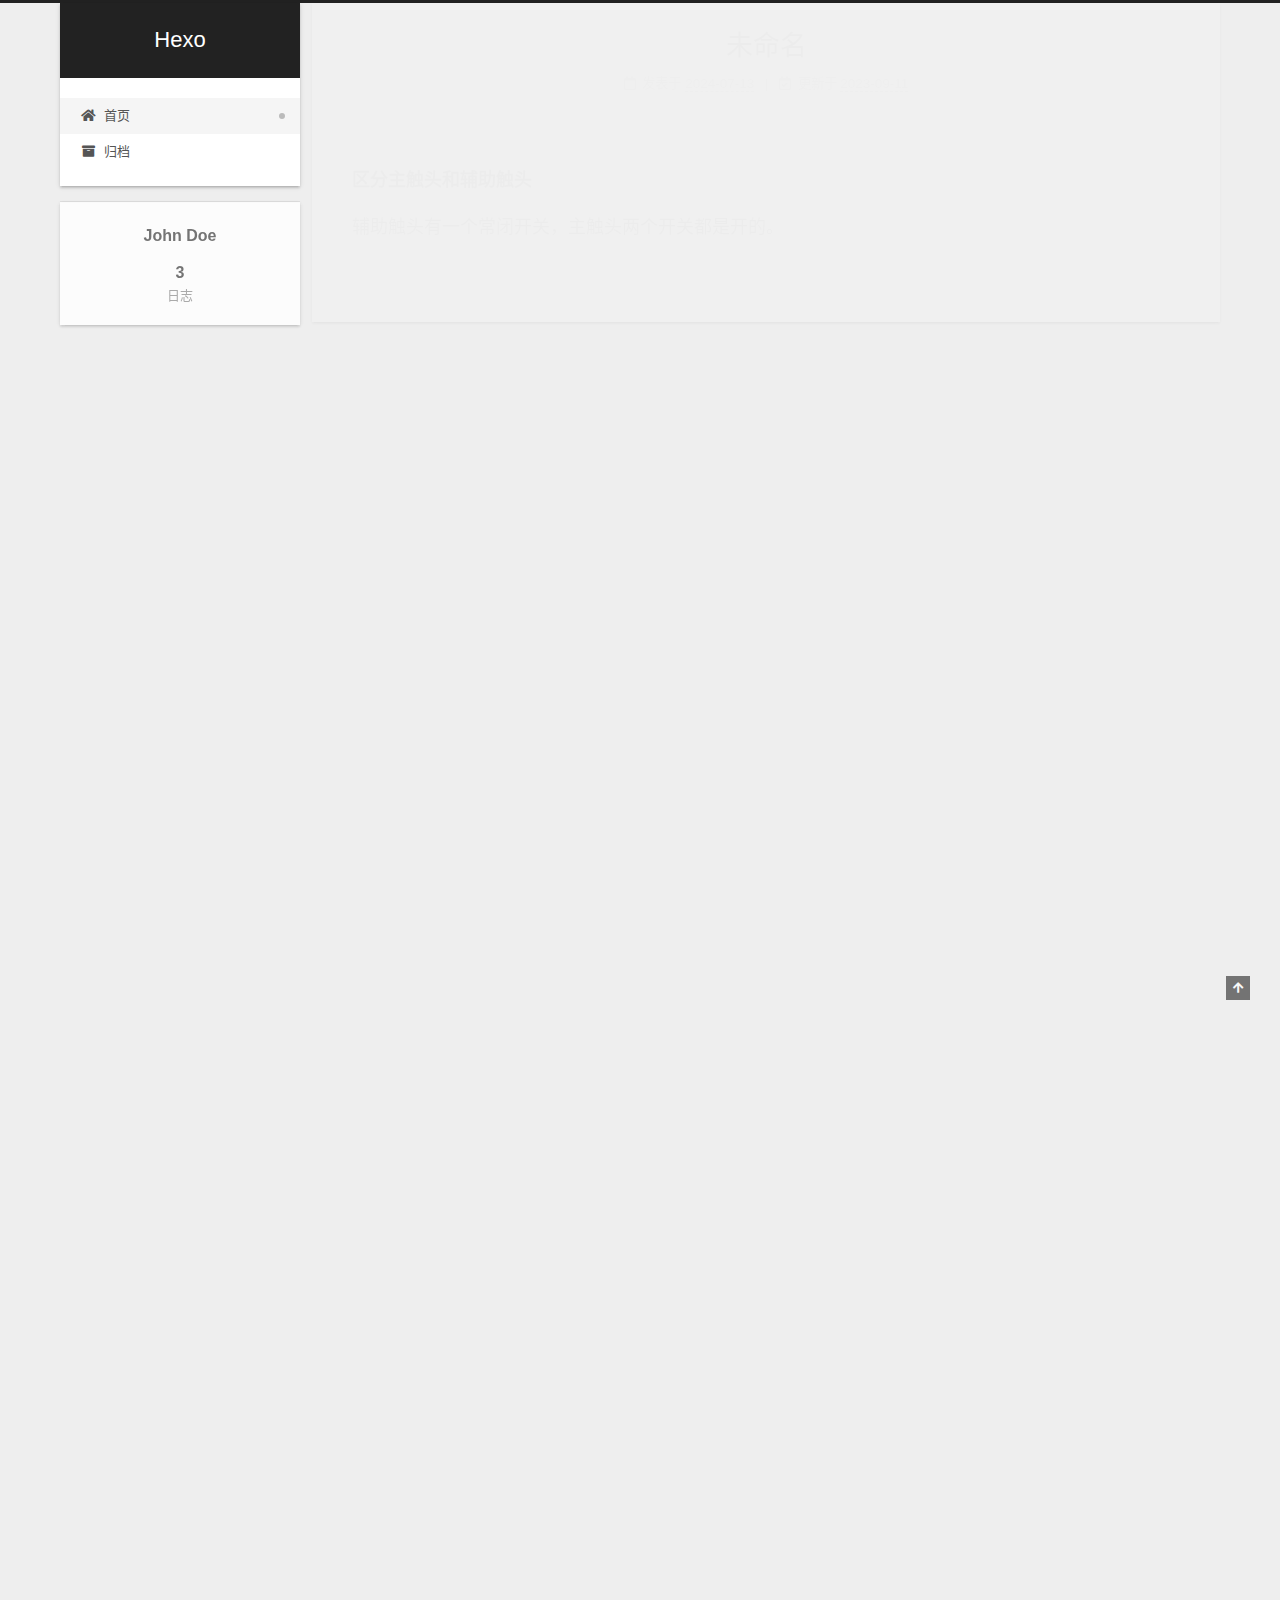
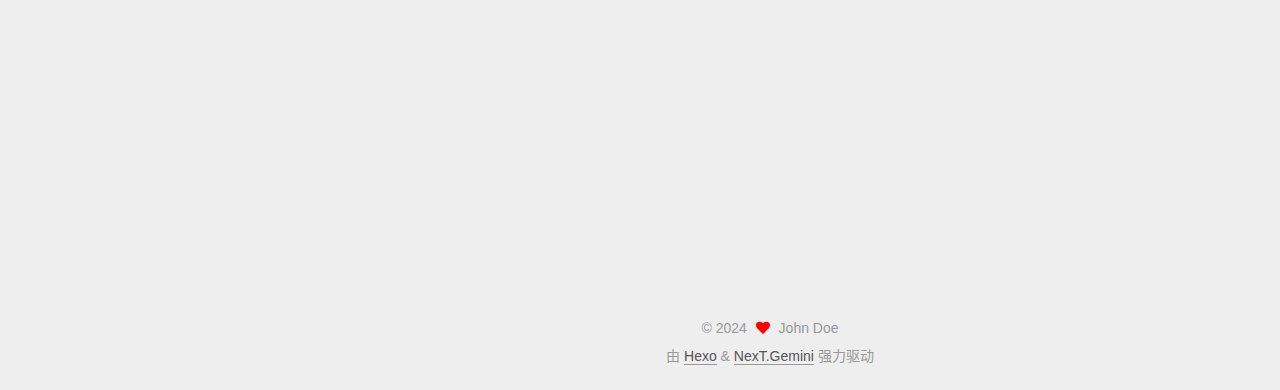
==== commit d2b30e14: "Site updated: 2024-07-13 14:16:03" ====
--- a/index.html
+++ b/index.html
@@ -17,18 +17,18 @@
 
 <script id="hexo-configurations">
     var NexT = window.NexT || {};
-    var CONFIG = {"hostname":"jiuwe1.github.io","root":"/","scheme":"Gemini","version":"7.8.0","exturl":false,"sidebar":{"position":"left","display":"post","padding":18,"offset":12,"onmobile":false},"copycode":{"enable":false,"show_result":false,"style":null},"back2top":{"enable":true,"sidebar":false,"scrollpercent":false},"bookmark":{"enable":false,"color":"#222","save":"auto"},"fancybox":false,"mediumzoom":false,"lazyload":false,"pangu":false,"comments":{"style":"tabs","active":null,"storage":true,"lazyload":false,"nav":null},"algolia":{"hits":{"per_page":10},"labels":{"input_placeholder":"Search for Posts","hits_empty":"We didn't find any results for the search: ${query}","hits_stats":"${hits} results found in ${time} ms"}},"localsearch":{"enable":false,"trigger":"auto","top_n_per_article":1,"unescape":false,"preload":false},"motion":{"enable":true,"async":false,"transition":{"post_block":"fadeIn","post_header":"slideDownIn","post_body":"slideDownIn","coll_header":"slideLeftIn","sidebar":"slideUpIn"}}};
+    var CONFIG = {"hostname":"2217841088.github.io","root":"/","scheme":"Gemini","version":"7.8.0","exturl":false,"sidebar":{"position":"left","display":"post","padding":18,"offset":12,"onmobile":false},"copycode":{"enable":false,"show_result":false,"style":null},"back2top":{"enable":true,"sidebar":false,"scrollpercent":false},"bookmark":{"enable":false,"color":"#222","save":"auto"},"fancybox":false,"mediumzoom":false,"lazyload":false,"pangu":false,"comments":{"style":"tabs","active":null,"storage":true,"lazyload":false,"nav":null},"algolia":{"hits":{"per_page":10},"labels":{"input_placeholder":"Search for Posts","hits_empty":"We didn't find any results for the search: ${query}","hits_stats":"${hits} results found in ${time} ms"}},"localsearch":{"enable":false,"trigger":"auto","top_n_per_article":1,"unescape":false,"preload":false},"motion":{"enable":true,"async":false,"transition":{"post_block":"fadeIn","post_header":"slideDownIn","post_body":"slideDownIn","coll_header":"slideLeftIn","sidebar":"slideUpIn"}}};
   </script>
 
   <meta property="og:type" content="website">
 <meta property="og:title" content="Hexo">
-<meta property="og:url" content="http://jiuwe1.github.io/index.html">
+<meta property="og:url" content="https://2217841088.github.io/jiuwei1.github.io/index.html">
 <meta property="og:site_name" content="Hexo">
 <meta property="og:locale" content="zh_CN">
 <meta property="article:author" content="John Doe">
 <meta name="twitter:card" content="summary">
 
-<link rel="canonical" href="http://jiuwe1.github.io/">
+<link rel="canonical" href="https://2217841088.github.io/jiuwei1.github.io/">
 
 
 <script id="page-configurations">
@@ -145,7 +145,7 @@
   
   
   <article itemscope itemtype="http://schema.org/Article" class="post-block" lang="zh-CN">
-    <link itemprop="mainEntityOfPage" href="http://jiuwe1.github.io/2024/07/13/plc%E7%AC%94%E8%AE%B0/">
+    <link itemprop="mainEntityOfPage" href="https://2217841088.github.io/jiuwei1.github.io/2024/07/13/plc%E7%AC%94%E8%AE%B0/">
 
     <span hidden itemprop="author" itemscope itemtype="http://schema.org/Person">
       <meta itemprop="image" content="/images/avatar.gif">
@@ -210,7 +210,7 @@
   
   
   <article itemscope itemtype="http://schema.org/Article" class="post-block" lang="zh-CN">
-    <link itemprop="mainEntityOfPage" href="http://jiuwe1.github.io/2024/07/13/%E6%B5%8B%E8%AF%95/">
+    <link itemprop="mainEntityOfPage" href="https://2217841088.github.io/jiuwei1.github.io/2024/07/13/%E6%B5%8B%E8%AF%95/">
 
     <span hidden itemprop="author" itemscope itemtype="http://schema.org/Person">
       <meta itemprop="image" content="/images/avatar.gif">
@@ -270,7 +270,7 @@
   
   
   <article itemscope itemtype="http://schema.org/Article" class="post-block" lang="zh-CN">
-    <link itemprop="mainEntityOfPage" href="http://jiuwe1.github.io/2024/07/13/hello-world/">
+    <link itemprop="mainEntityOfPage" href="https://2217841088.github.io/jiuwei1.github.io/2024/07/13/hello-world/">
 
     <span hidden itemprop="author" itemscope itemtype="http://schema.org/Person">
       <meta itemprop="image" content="/images/avatar.gif">
--- a/css/main.css
+++ b/css/main.css
@@ -1168,7 +1168,7 @@
 }
 .links-of-author a::before,
 .links-of-author span.exturl::before {
-  background: #01fff7;
+  background: #eb6771;
   border-radius: 50%;
   content: ' ';
   display: inline-block;
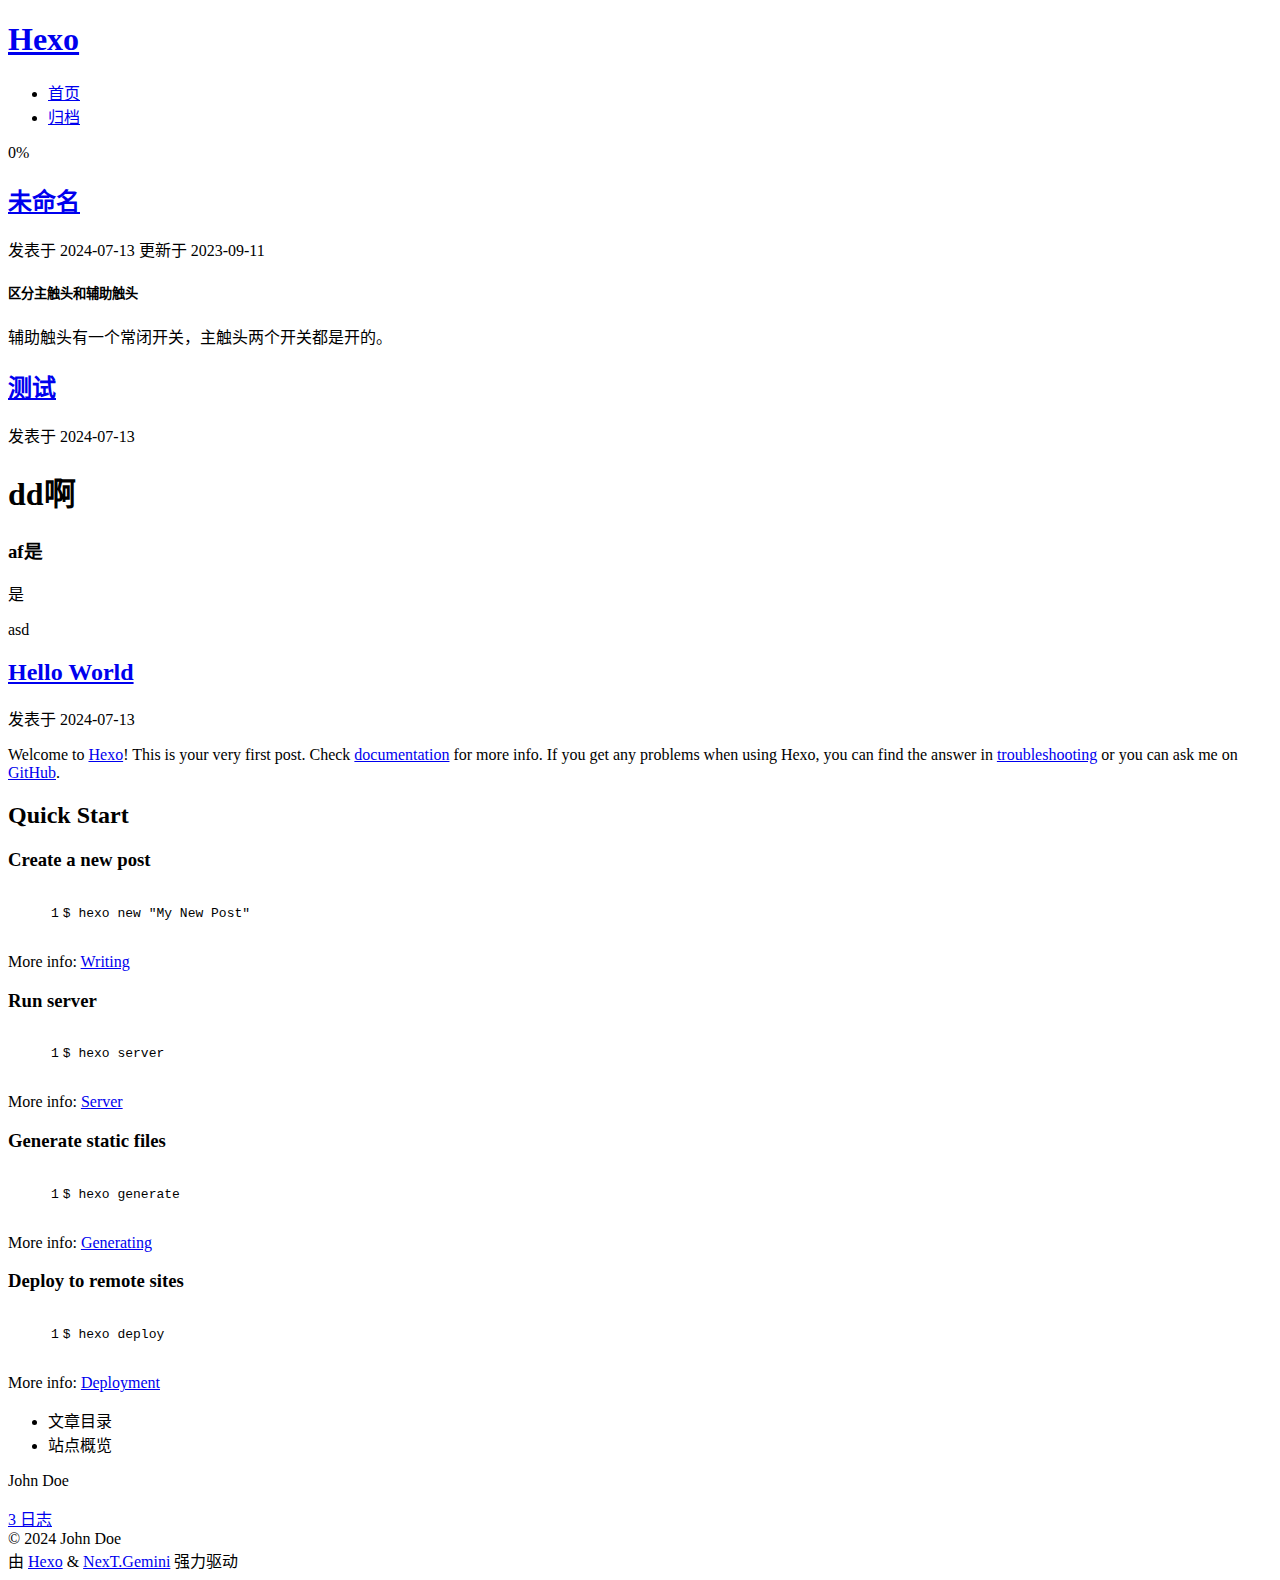
==== commit b53d92be: "Site updated: 2024-07-13 14:21:25" ====
--- a/index.html
+++ b/index.html
@@ -5,19 +5,19 @@
 <meta name="viewport" content="width=device-width, initial-scale=1, maximum-scale=2">
 <meta name="theme-color" content="#222">
 <meta name="generator" content="Hexo 7.3.0">
-  <link rel="apple-touch-icon" sizes="180x180" href="/images/apple-touch-icon-next.png">
-  <link rel="icon" type="image/png" sizes="32x32" href="/images/favicon-32x32-next.png">
-  <link rel="icon" type="image/png" sizes="16x16" href="/images/favicon-16x16-next.png">
-  <link rel="mask-icon" href="/images/logo.svg" color="#222">
-
-<link rel="stylesheet" href="/css/main.css">
-
-
-<link rel="stylesheet" href="/lib/font-awesome/css/all.min.css">
+  <link rel="apple-touch-icon" sizes="180x180" href="/2217841088.github.io/jiuwei1.github.io/images/apple-touch-icon-next.png">
+  <link rel="icon" type="image/png" sizes="32x32" href="/2217841088.github.io/jiuwei1.github.io/images/favicon-32x32-next.png">
+  <link rel="icon" type="image/png" sizes="16x16" href="/2217841088.github.io/jiuwei1.github.io/images/favicon-16x16-next.png">
+  <link rel="mask-icon" href="/2217841088.github.io/jiuwei1.github.io/images/logo.svg" color="#222">
+
+<link rel="stylesheet" href="/2217841088.github.io/jiuwei1.github.io/css/main.css">
+
+
+<link rel="stylesheet" href="/2217841088.github.io/jiuwei1.github.io/lib/font-awesome/css/all.min.css">
 
 <script id="hexo-configurations">
     var NexT = window.NexT || {};
-    var CONFIG = {"hostname":"2217841088.github.io","root":"/","scheme":"Gemini","version":"7.8.0","exturl":false,"sidebar":{"position":"left","display":"post","padding":18,"offset":12,"onmobile":false},"copycode":{"enable":false,"show_result":false,"style":null},"back2top":{"enable":true,"sidebar":false,"scrollpercent":false},"bookmark":{"enable":false,"color":"#222","save":"auto"},"fancybox":false,"mediumzoom":false,"lazyload":false,"pangu":false,"comments":{"style":"tabs","active":null,"storage":true,"lazyload":false,"nav":null},"algolia":{"hits":{"per_page":10},"labels":{"input_placeholder":"Search for Posts","hits_empty":"We didn't find any results for the search: ${query}","hits_stats":"${hits} results found in ${time} ms"}},"localsearch":{"enable":false,"trigger":"auto","top_n_per_article":1,"unescape":false,"preload":false},"motion":{"enable":true,"async":false,"transition":{"post_block":"fadeIn","post_header":"slideDownIn","post_body":"slideDownIn","coll_header":"slideLeftIn","sidebar":"slideUpIn"}}};
+    var CONFIG = {"hostname":"2217841088.github.io","root":"/2217841088.github.io/jiuwei1.github.io/","scheme":"Gemini","version":"7.8.0","exturl":false,"sidebar":{"position":"left","display":"post","padding":18,"offset":12,"onmobile":false},"copycode":{"enable":false,"show_result":false,"style":null},"back2top":{"enable":true,"sidebar":false,"scrollpercent":false},"bookmark":{"enable":false,"color":"#222","save":"auto"},"fancybox":false,"mediumzoom":false,"lazyload":false,"pangu":false,"comments":{"style":"tabs","active":null,"storage":true,"lazyload":false,"nav":null},"algolia":{"hits":{"per_page":10},"labels":{"input_placeholder":"Search for Posts","hits_empty":"We didn't find any results for the search: ${query}","hits_stats":"${hits} results found in ${time} ms"}},"localsearch":{"enable":false,"trigger":"auto","top_n_per_article":1,"unescape":false,"preload":false},"motion":{"enable":true,"async":false,"transition":{"post_block":"fadeIn","post_header":"slideDownIn","post_body":"slideDownIn","coll_header":"slideLeftIn","sidebar":"slideUpIn"}}};
   </script>
 
   <meta property="og:type" content="website">
@@ -90,7 +90,7 @@
 
   <div class="site-meta">
 
-    <a href="/" class="brand" rel="start">
+    <a href="/2217841088.github.io/jiuwei1.github.io/" class="brand" rel="start">
       <span class="logo-line-before"><i></i></span>
       <h1 class="site-title">Hexo</h1>
       <span class="logo-line-after"><i></i></span>
@@ -110,12 +110,12 @@
   <ul id="menu" class="main-menu menu">
         <li class="menu-item menu-item-home">
 
-    <a href="/" rel="section"><i class="fa fa-home fa-fw"></i>首页</a>
+    <a href="/2217841088.github.io/jiuwei1.github.io/" rel="section"><i class="fa fa-home fa-fw"></i>首页</a>
 
   </li>
         <li class="menu-item menu-item-archives">
 
-    <a href="/archives/" rel="section"><i class="fa fa-archive fa-fw"></i>归档</a>
+    <a href="/2217841088.github.io/jiuwei1.github.io/archives/" rel="section"><i class="fa fa-archive fa-fw"></i>归档</a>
 
   </li>
   </ul>
@@ -148,7 +148,7 @@
     <link itemprop="mainEntityOfPage" href="https://2217841088.github.io/jiuwei1.github.io/2024/07/13/plc%E7%AC%94%E8%AE%B0/">
 
     <span hidden itemprop="author" itemscope itemtype="http://schema.org/Person">
-      <meta itemprop="image" content="/images/avatar.gif">
+      <meta itemprop="image" content="/2217841088.github.io/jiuwei1.github.io/images/avatar.gif">
       <meta itemprop="name" content="John Doe">
       <meta itemprop="description" content="">
     </span>
@@ -159,7 +159,7 @@
       <header class="post-header">
         <h2 class="post-title" itemprop="name headline">
           
-            <a href="/2024/07/13/plc%E7%AC%94%E8%AE%B0/" class="post-title-link" itemprop="url">未命名</a>
+            <a href="/2217841088.github.io/jiuwei1.github.io/2024/07/13/plc%E7%AC%94%E8%AE%B0/" class="post-title-link" itemprop="url">未命名</a>
         </h2>
 
         <div class="post-meta">
@@ -213,7 +213,7 @@
     <link itemprop="mainEntityOfPage" href="https://2217841088.github.io/jiuwei1.github.io/2024/07/13/%E6%B5%8B%E8%AF%95/">
 
     <span hidden itemprop="author" itemscope itemtype="http://schema.org/Person">
-      <meta itemprop="image" content="/images/avatar.gif">
+      <meta itemprop="image" content="/2217841088.github.io/jiuwei1.github.io/images/avatar.gif">
       <meta itemprop="name" content="John Doe">
       <meta itemprop="description" content="">
     </span>
@@ -224,7 +224,7 @@
       <header class="post-header">
         <h2 class="post-title" itemprop="name headline">
           
-            <a href="/2024/07/13/%E6%B5%8B%E8%AF%95/" class="post-title-link" itemprop="url">测试</a>
+            <a href="/2217841088.github.io/jiuwei1.github.io/2024/07/13/%E6%B5%8B%E8%AF%95/" class="post-title-link" itemprop="url">测试</a>
         </h2>
 
         <div class="post-meta">
@@ -273,7 +273,7 @@
     <link itemprop="mainEntityOfPage" href="https://2217841088.github.io/jiuwei1.github.io/2024/07/13/hello-world/">
 
     <span hidden itemprop="author" itemscope itemtype="http://schema.org/Person">
-      <meta itemprop="image" content="/images/avatar.gif">
+      <meta itemprop="image" content="/2217841088.github.io/jiuwei1.github.io/images/avatar.gif">
       <meta itemprop="name" content="John Doe">
       <meta itemprop="description" content="">
     </span>
@@ -284,7 +284,7 @@
       <header class="post-header">
         <h2 class="post-title" itemprop="name headline">
           
-            <a href="/2024/07/13/hello-world/" class="post-title-link" itemprop="url">Hello World</a>
+            <a href="/2217841088.github.io/jiuwei1.github.io/2024/07/13/hello-world/" class="post-title-link" itemprop="url">Hello World</a>
         </h2>
 
         <div class="post-meta">
@@ -401,7 +401,7 @@
 <div class="site-state-wrap motion-element">
   <nav class="site-state">
       <div class="site-state-item site-state-posts">
-          <a href="/archives/">
+          <a href="/2217841088.github.io/jiuwei1.github.io/archives/">
         
           <span class="site-state-item-count">3</span>
           <span class="site-state-item-name">日志</span>
@@ -454,19 +454,19 @@
   </div>
 
   
-  <script src="/lib/anime.min.js"></script>
-  <script src="/lib/velocity/velocity.min.js"></script>
-  <script src="/lib/velocity/velocity.ui.min.js"></script>
-
-<script src="/js/utils.js"></script>
-
-<script src="/js/motion.js"></script>
-
-
-<script src="/js/schemes/pisces.js"></script>
-
-
-<script src="/js/next-boot.js"></script>
+  <script src="/2217841088.github.io/jiuwei1.github.io/lib/anime.min.js"></script>
+  <script src="/2217841088.github.io/jiuwei1.github.io/lib/velocity/velocity.min.js"></script>
+  <script src="/2217841088.github.io/jiuwei1.github.io/lib/velocity/velocity.ui.min.js"></script>
+
+<script src="/2217841088.github.io/jiuwei1.github.io/js/utils.js"></script>
+
+<script src="/2217841088.github.io/jiuwei1.github.io/js/motion.js"></script>
+
+
+<script src="/2217841088.github.io/jiuwei1.github.io/js/schemes/pisces.js"></script>
+
+
+<script src="/2217841088.github.io/jiuwei1.github.io/js/next-boot.js"></script>
 
 
 
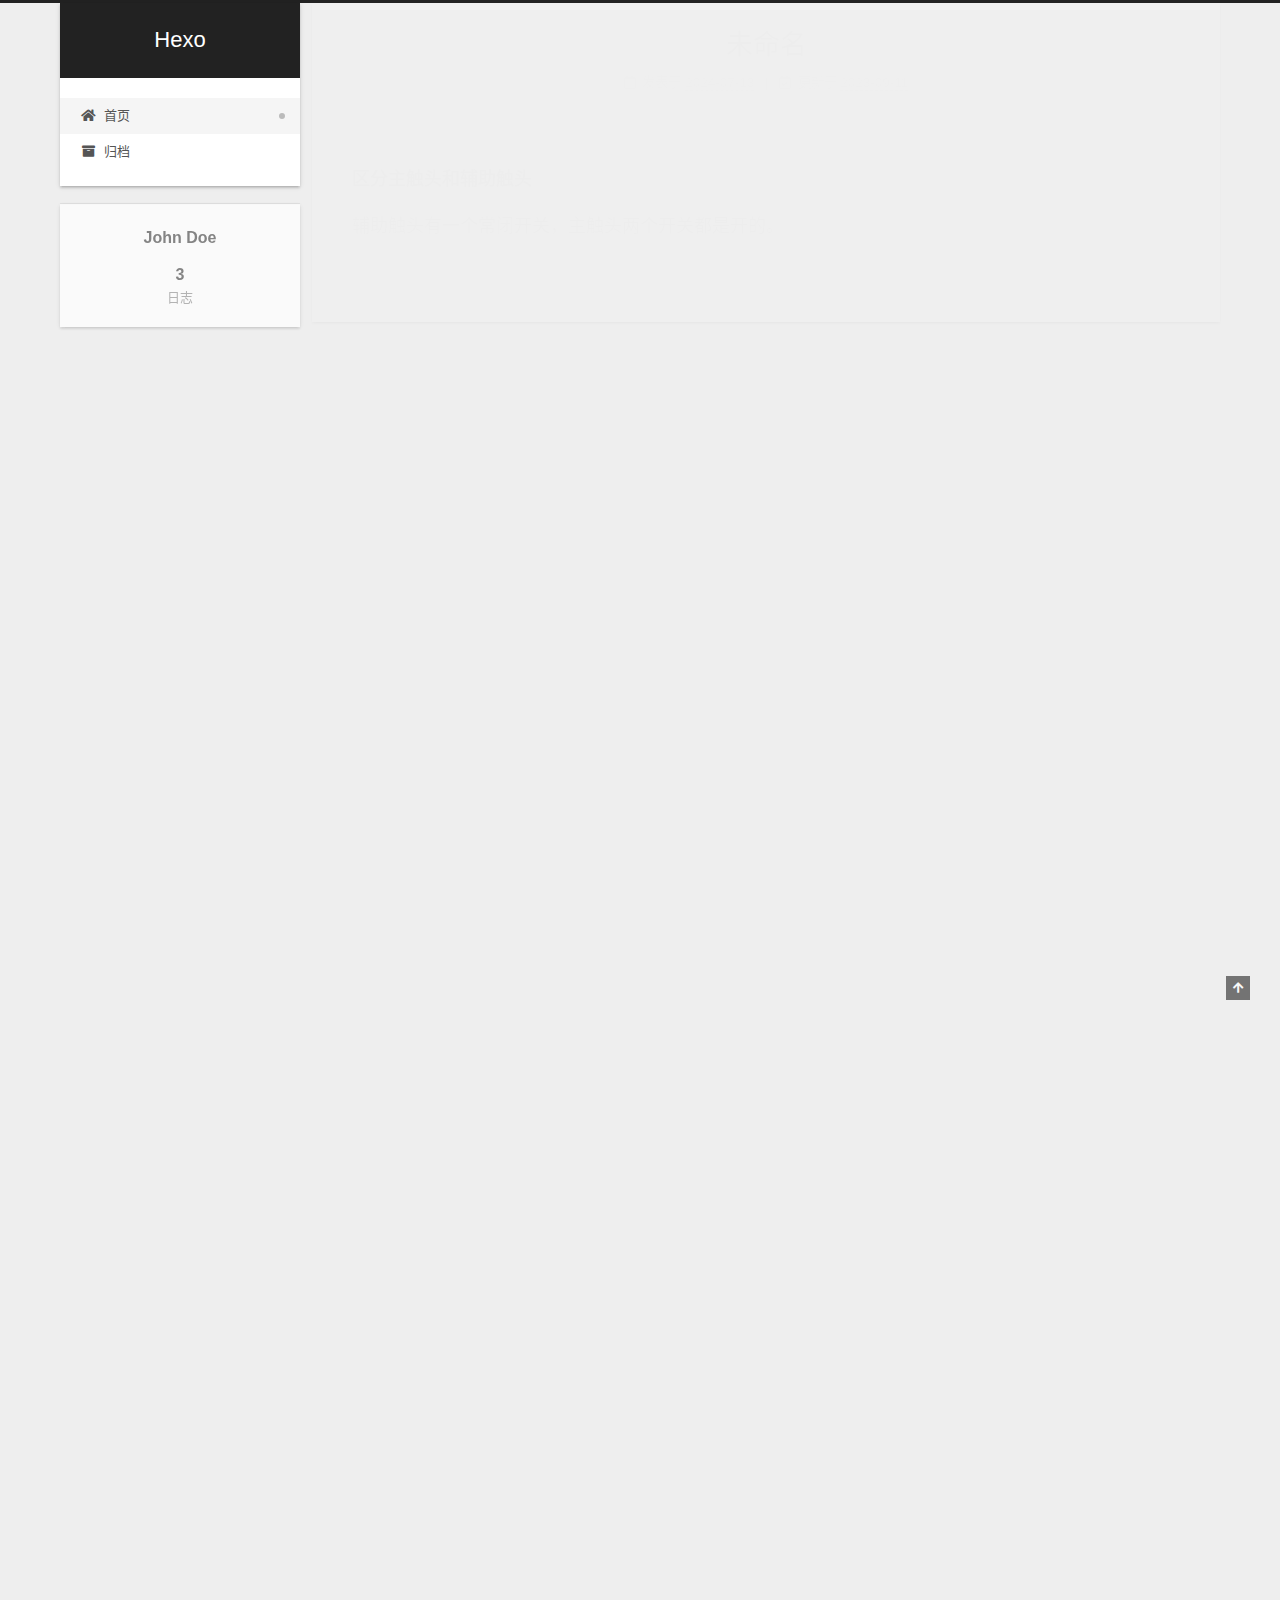
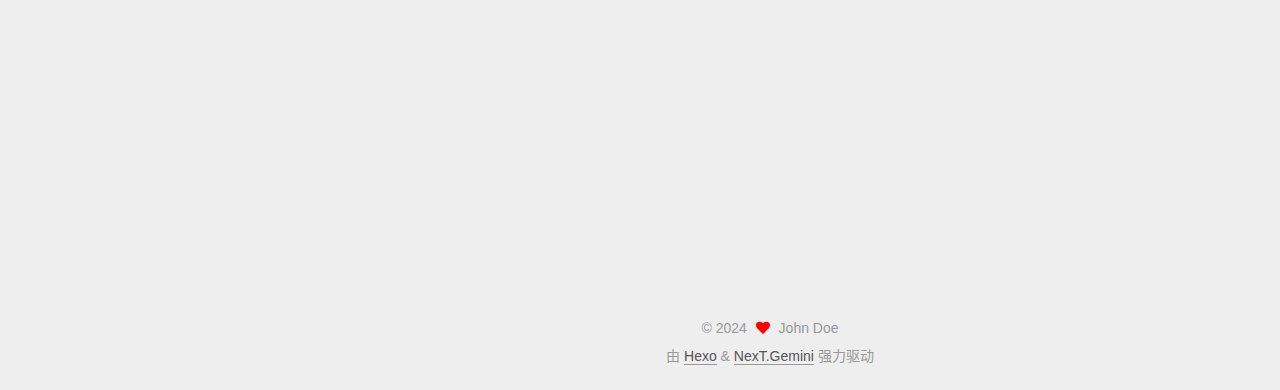
==== commit 9aa9514d: "Site updated: 2024-07-13 14:25:11" ====
--- a/index.html
+++ b/index.html
@@ -5,19 +5,19 @@
 <meta name="viewport" content="width=device-width, initial-scale=1, maximum-scale=2">
 <meta name="theme-color" content="#222">
 <meta name="generator" content="Hexo 7.3.0">
-  <link rel="apple-touch-icon" sizes="180x180" href="/2217841088.github.io/jiuwei1.github.io/images/apple-touch-icon-next.png">
-  <link rel="icon" type="image/png" sizes="32x32" href="/2217841088.github.io/jiuwei1.github.io/images/favicon-32x32-next.png">
-  <link rel="icon" type="image/png" sizes="16x16" href="/2217841088.github.io/jiuwei1.github.io/images/favicon-16x16-next.png">
-  <link rel="mask-icon" href="/2217841088.github.io/jiuwei1.github.io/images/logo.svg" color="#222">
-
-<link rel="stylesheet" href="/2217841088.github.io/jiuwei1.github.io/css/main.css">
-
-
-<link rel="stylesheet" href="/2217841088.github.io/jiuwei1.github.io/lib/font-awesome/css/all.min.css">
+  <link rel="apple-touch-icon" sizes="180x180" href="/images/apple-touch-icon-next.png">
+  <link rel="icon" type="image/png" sizes="32x32" href="/images/favicon-32x32-next.png">
+  <link rel="icon" type="image/png" sizes="16x16" href="/images/favicon-16x16-next.png">
+  <link rel="mask-icon" href="/images/logo.svg" color="#222">
+
+<link rel="stylesheet" href="/css/main.css">
+
+
+<link rel="stylesheet" href="/lib/font-awesome/css/all.min.css">
 
 <script id="hexo-configurations">
     var NexT = window.NexT || {};
-    var CONFIG = {"hostname":"2217841088.github.io","root":"/2217841088.github.io/jiuwei1.github.io/","scheme":"Gemini","version":"7.8.0","exturl":false,"sidebar":{"position":"left","display":"post","padding":18,"offset":12,"onmobile":false},"copycode":{"enable":false,"show_result":false,"style":null},"back2top":{"enable":true,"sidebar":false,"scrollpercent":false},"bookmark":{"enable":false,"color":"#222","save":"auto"},"fancybox":false,"mediumzoom":false,"lazyload":false,"pangu":false,"comments":{"style":"tabs","active":null,"storage":true,"lazyload":false,"nav":null},"algolia":{"hits":{"per_page":10},"labels":{"input_placeholder":"Search for Posts","hits_empty":"We didn't find any results for the search: ${query}","hits_stats":"${hits} results found in ${time} ms"}},"localsearch":{"enable":false,"trigger":"auto","top_n_per_article":1,"unescape":false,"preload":false},"motion":{"enable":true,"async":false,"transition":{"post_block":"fadeIn","post_header":"slideDownIn","post_body":"slideDownIn","coll_header":"slideLeftIn","sidebar":"slideUpIn"}}};
+    var CONFIG = {"hostname":"2217841088.github.io","root":"/","scheme":"Gemini","version":"7.8.0","exturl":false,"sidebar":{"position":"left","display":"post","padding":18,"offset":12,"onmobile":false},"copycode":{"enable":false,"show_result":false,"style":null},"back2top":{"enable":true,"sidebar":false,"scrollpercent":false},"bookmark":{"enable":false,"color":"#222","save":"auto"},"fancybox":false,"mediumzoom":false,"lazyload":false,"pangu":false,"comments":{"style":"tabs","active":null,"storage":true,"lazyload":false,"nav":null},"algolia":{"hits":{"per_page":10},"labels":{"input_placeholder":"Search for Posts","hits_empty":"We didn't find any results for the search: ${query}","hits_stats":"${hits} results found in ${time} ms"}},"localsearch":{"enable":false,"trigger":"auto","top_n_per_article":1,"unescape":false,"preload":false},"motion":{"enable":true,"async":false,"transition":{"post_block":"fadeIn","post_header":"slideDownIn","post_body":"slideDownIn","coll_header":"slideLeftIn","sidebar":"slideUpIn"}}};
   </script>
 
   <meta property="og:type" content="website">
@@ -90,7 +90,7 @@
 
   <div class="site-meta">
 
-    <a href="/2217841088.github.io/jiuwei1.github.io/" class="brand" rel="start">
+    <a href="/" class="brand" rel="start">
       <span class="logo-line-before"><i></i></span>
       <h1 class="site-title">Hexo</h1>
       <span class="logo-line-after"><i></i></span>
@@ -110,12 +110,12 @@
   <ul id="menu" class="main-menu menu">
         <li class="menu-item menu-item-home">
 
-    <a href="/2217841088.github.io/jiuwei1.github.io/" rel="section"><i class="fa fa-home fa-fw"></i>首页</a>
+    <a href="/" rel="section"><i class="fa fa-home fa-fw"></i>首页</a>
 
   </li>
         <li class="menu-item menu-item-archives">
 
-    <a href="/2217841088.github.io/jiuwei1.github.io/archives/" rel="section"><i class="fa fa-archive fa-fw"></i>归档</a>
+    <a href="/archives/" rel="section"><i class="fa fa-archive fa-fw"></i>归档</a>
 
   </li>
   </ul>
@@ -148,7 +148,7 @@
     <link itemprop="mainEntityOfPage" href="https://2217841088.github.io/jiuwei1.github.io/2024/07/13/plc%E7%AC%94%E8%AE%B0/">
 
     <span hidden itemprop="author" itemscope itemtype="http://schema.org/Person">
-      <meta itemprop="image" content="/2217841088.github.io/jiuwei1.github.io/images/avatar.gif">
+      <meta itemprop="image" content="/images/avatar.gif">
       <meta itemprop="name" content="John Doe">
       <meta itemprop="description" content="">
     </span>
@@ -159,7 +159,7 @@
       <header class="post-header">
         <h2 class="post-title" itemprop="name headline">
           
-            <a href="/2217841088.github.io/jiuwei1.github.io/2024/07/13/plc%E7%AC%94%E8%AE%B0/" class="post-title-link" itemprop="url">未命名</a>
+            <a href="/2024/07/13/plc%E7%AC%94%E8%AE%B0/" class="post-title-link" itemprop="url">未命名</a>
         </h2>
 
         <div class="post-meta">
@@ -213,7 +213,7 @@
     <link itemprop="mainEntityOfPage" href="https://2217841088.github.io/jiuwei1.github.io/2024/07/13/%E6%B5%8B%E8%AF%95/">
 
     <span hidden itemprop="author" itemscope itemtype="http://schema.org/Person">
-      <meta itemprop="image" content="/2217841088.github.io/jiuwei1.github.io/images/avatar.gif">
+      <meta itemprop="image" content="/images/avatar.gif">
       <meta itemprop="name" content="John Doe">
       <meta itemprop="description" content="">
     </span>
@@ -224,7 +224,7 @@
       <header class="post-header">
         <h2 class="post-title" itemprop="name headline">
           
-            <a href="/2217841088.github.io/jiuwei1.github.io/2024/07/13/%E6%B5%8B%E8%AF%95/" class="post-title-link" itemprop="url">测试</a>
+            <a href="/2024/07/13/%E6%B5%8B%E8%AF%95/" class="post-title-link" itemprop="url">测试</a>
         </h2>
 
         <div class="post-meta">
@@ -273,7 +273,7 @@
     <link itemprop="mainEntityOfPage" href="https://2217841088.github.io/jiuwei1.github.io/2024/07/13/hello-world/">
 
     <span hidden itemprop="author" itemscope itemtype="http://schema.org/Person">
-      <meta itemprop="image" content="/2217841088.github.io/jiuwei1.github.io/images/avatar.gif">
+      <meta itemprop="image" content="/images/avatar.gif">
       <meta itemprop="name" content="John Doe">
       <meta itemprop="description" content="">
     </span>
@@ -284,7 +284,7 @@
       <header class="post-header">
         <h2 class="post-title" itemprop="name headline">
           
-            <a href="/2217841088.github.io/jiuwei1.github.io/2024/07/13/hello-world/" class="post-title-link" itemprop="url">Hello World</a>
+            <a href="/2024/07/13/hello-world/" class="post-title-link" itemprop="url">Hello World</a>
         </h2>
 
         <div class="post-meta">
@@ -401,7 +401,7 @@
 <div class="site-state-wrap motion-element">
   <nav class="site-state">
       <div class="site-state-item site-state-posts">
-          <a href="/2217841088.github.io/jiuwei1.github.io/archives/">
+          <a href="/archives/">
         
           <span class="site-state-item-count">3</span>
           <span class="site-state-item-name">日志</span>
@@ -454,19 +454,19 @@
   </div>
 
   
-  <script src="/2217841088.github.io/jiuwei1.github.io/lib/anime.min.js"></script>
-  <script src="/2217841088.github.io/jiuwei1.github.io/lib/velocity/velocity.min.js"></script>
-  <script src="/2217841088.github.io/jiuwei1.github.io/lib/velocity/velocity.ui.min.js"></script>
-
-<script src="/2217841088.github.io/jiuwei1.github.io/js/utils.js"></script>
-
-<script src="/2217841088.github.io/jiuwei1.github.io/js/motion.js"></script>
-
-
-<script src="/2217841088.github.io/jiuwei1.github.io/js/schemes/pisces.js"></script>
-
-
-<script src="/2217841088.github.io/jiuwei1.github.io/js/next-boot.js"></script>
+  <script src="/lib/anime.min.js"></script>
+  <script src="/lib/velocity/velocity.min.js"></script>
+  <script src="/lib/velocity/velocity.ui.min.js"></script>
+
+<script src="/js/utils.js"></script>
+
+<script src="/js/motion.js"></script>
+
+
+<script src="/js/schemes/pisces.js"></script>
+
+
+<script src="/js/next-boot.js"></script>
 
 
 
--- a/css/main.css
+++ b/css/main.css
@@ -0,0 +1,2565 @@
+:root {
+  --body-bg-color: #eee;
+  --content-bg-color: #fff;
+  --card-bg-color: #f5f5f5;
+  --text-color: #555;
+  --blockquote-color: #666;
+  --link-color: #555;
+  --link-hover-color: #222;
+  --brand-color: #fff;
+  --brand-hover-color: #fff;
+  --table-row-odd-bg-color: #f9f9f9;
+  --table-row-hover-bg-color: #f5f5f5;
+  --menu-item-bg-color: #f5f5f5;
+  --btn-default-bg: #fff;
+  --btn-default-color: #555;
+  --btn-default-border-color: #555;
+  --btn-default-hover-bg: #222;
+  --btn-default-hover-color: #fff;
+  --btn-default-hover-border-color: #222;
+}
+html {
+  line-height: 1.15; /* 1 */
+  -webkit-text-size-adjust: 100%; /* 2 */
+}
+body {
+  margin: 0;
+}
+main {
+  display: block;
+}
+h1 {
+  font-size: 2em;
+  margin: 0.67em 0;
+}
+hr {
+  box-sizing: content-box; /* 1 */
+  height: 0; /* 1 */
+  overflow: visible; /* 2 */
+}
+pre {
+  font-family: monospace, monospace; /* 1 */
+  font-size: 1em; /* 2 */
+}
+a {
+  background: transparent;
+}
+abbr[title] {
+  border-bottom: none; /* 1 */
+  text-decoration: underline; /* 2 */
+  text-decoration: underline dotted; /* 2 */
+}
+b,
+strong {
+  font-weight: bolder;
+}
+code,
+kbd,
+samp {
+  font-family: monospace, monospace; /* 1 */
+  font-size: 1em; /* 2 */
+}
+small {
+  font-size: 80%;
+}
+sub,
+sup {
+  font-size: 75%;
+  line-height: 0;
+  position: relative;
+  vertical-align: baseline;
+}
+sub {
+  bottom: -0.25em;
+}
+sup {
+  top: -0.5em;
+}
+img {
+  border-style: none;
+}
+button,
+input,
+optgroup,
+select,
+textarea {
+  font-family: inherit; /* 1 */
+  font-size: 100%; /* 1 */
+  line-height: 1.15; /* 1 */
+  margin: 0; /* 2 */
+}
+button,
+input {
+/* 1 */
+  overflow: visible;
+}
+button,
+select {
+/* 1 */
+  text-transform: none;
+}
+button,
+[type='button'],
+[type='reset'],
+[type='submit'] {
+  -webkit-appearance: button;
+}
+button::-moz-focus-inner,
+[type='button']::-moz-focus-inner,
+[type='reset']::-moz-focus-inner,
+[type='submit']::-moz-focus-inner {
+  border-style: none;
+  padding: 0;
+}
+button:-moz-focusring,
+[type='button']:-moz-focusring,
+[type='reset']:-moz-focusring,
+[type='submit']:-moz-focusring {
+  outline: 1px dotted ButtonText;
+}
+fieldset {
+  padding: 0.35em 0.75em 0.625em;
+}
+legend {
+  box-sizing: border-box; /* 1 */
+  color: inherit; /* 2 */
+  display: table; /* 1 */
+  max-width: 100%; /* 1 */
+  padding: 0; /* 3 */
+  white-space: normal; /* 1 */
+}
+progress {
+  vertical-align: baseline;
+}
+textarea {
+  overflow: auto;
+}
+[type='checkbox'],
+[type='radio'] {
+  box-sizing: border-box; /* 1 */
+  padding: 0; /* 2 */
+}
+[type='number']::-webkit-inner-spin-button,
+[type='number']::-webkit-outer-spin-button {
+  height: auto;
+}
+[type='search'] {
+  outline-offset: -2px; /* 2 */
+  -webkit-appearance: textfield; /* 1 */
+}
+[type='search']::-webkit-search-decoration {
+  -webkit-appearance: none;
+}
+::-webkit-file-upload-button {
+  font: inherit; /* 2 */
+  -webkit-appearance: button; /* 1 */
+}
+details {
+  display: block;
+}
+summary {
+  display: list-item;
+}
+template {
+  display: none;
+}
+[hidden] {
+  display: none;
+}
+::selection {
+  background: #262a30;
+  color: #eee;
+}
+html,
+body {
+  height: 100%;
+}
+body {
+  background: var(--body-bg-color);
+  color: var(--text-color);
+  font-family: 'Lato', "PingFang SC", "Microsoft YaHei", sans-serif;
+  font-size: 1em;
+  line-height: 2;
+}
+@media (max-width: 991px) {
+  body {
+    padding-left: 0 !important;
+    padding-right: 0 !important;
+  }
+}
+h1,
+h2,
+h3,
+h4,
+h5,
+h6 {
+  font-family: 'Lato', "PingFang SC", "Microsoft YaHei", sans-serif;
+  font-weight: bold;
+  line-height: 1.5;
+  margin: 20px 0 15px;
+}
+h1 {
+  font-size: 1.5em;
+}
+h2 {
+  font-size: 1.375em;
+}
+h3 {
+  font-size: 1.25em;
+}
+h4 {
+  font-size: 1.125em;
+}
+h5 {
+  font-size: 1em;
+}
+h6 {
+  font-size: 0.875em;
+}
+p {
+  margin: 0 0 20px 0;
+}
+a,
+span.exturl {
+  border-bottom: 1px solid #999;
+  color: var(--link-color);
+  outline: 0;
+  text-decoration: none;
+  overflow-wrap: break-word;
+  word-wrap: break-word;
+  cursor: pointer;
+}
+a:hover,
+span.exturl:hover {
+  border-bottom-color: var(--link-hover-color);
+  color: var(--link-hover-color);
+}
+iframe,
+img,
+video {
+  display: block;
+  margin-left: auto;
+  margin-right: auto;
+  max-width: 100%;
+}
+hr {
+  background-image: repeating-linear-gradient(-45deg, #ddd, #ddd 4px, transparent 4px, transparent 8px);
+  border: 0;
+  height: 3px;
+  margin: 40px 0;
+}
+blockquote {
+  border-left: 4px solid #ddd;
+  color: var(--blockquote-color);
+  margin: 0;
+  padding: 0 15px;
+}
+blockquote cite::before {
+  content: '-';
+  padding: 0 5px;
+}
+dt {
+  font-weight: bold;
+}
+dd {
+  margin: 0;
+  padding: 0;
+}
+kbd {
+  background-color: #f5f5f5;
+  background-image: linear-gradient(#eee, #fff, #eee);
+  border: 1px solid #ccc;
+  border-radius: 0.2em;
+  box-shadow: 0.1em 0.1em 0.2em rgba(0,0,0,0.1);
+  color: #555;
+  font-family: inherit;
+  padding: 0.1em 0.3em;
+  white-space: nowrap;
+}
+.table-container {
+  overflow: auto;
+}
+table {
+  border-collapse: collapse;
+  border-spacing: 0;
+  font-size: 0.875em;
+  margin: 0 0 20px 0;
+  width: 100%;
+}
+tbody tr:nth-of-type(odd) {
+  background: var(--table-row-odd-bg-color);
+}
+tbody tr:hover {
+  background: var(--table-row-hover-bg-color);
+}
+caption,
+th,
+td {
+  font-weight: normal;
+  padding: 8px;
+  vertical-align: middle;
+}
+th,
+td {
+  border: 1px solid #ddd;
+  border-bottom: 3px solid #ddd;
+}
+th {
+  font-weight: 700;
+  padding-bottom: 10px;
+}
+td {
+  border-bottom-width: 1px;
+}
+.btn {
+  background: var(--btn-default-bg);
+  border: 2px solid var(--btn-default-border-color);
+  border-radius: 2px;
+  color: var(--btn-default-color);
+  display: inline-block;
+  font-size: 0.875em;
+  line-height: 2;
+  padding: 0 20px;
+  text-decoration: none;
+  transition-property: background-color;
+  transition-delay: 0s;
+  transition-duration: 0.2s;
+  transition-timing-function: ease-in-out;
+}
+.btn:hover {
+  background: var(--btn-default-hover-bg);
+  border-color: var(--btn-default-hover-border-color);
+  color: var(--btn-default-hover-color);
+}
+.btn + .btn {
+  margin: 0 0 8px 8px;
+}
+.btn .fa-fw {
+  text-align: left;
+  width: 1.285714285714286em;
+}
+.toggle {
+  line-height: 0;
+}
+.toggle .toggle-line {
+  background: #fff;
+  display: inline-block;
+  height: 2px;
+  left: 0;
+  position: relative;
+  top: 0;
+  transition: all 0.4s;
+  vertical-align: top;
+  width: 100%;
+}
+.toggle .toggle-line:not(:first-child) {
+  margin-top: 3px;
+}
+.toggle.toggle-arrow .toggle-line-first {
+  left: 50%;
+  top: 2px;
+  transform: rotate(45deg);
+  width: 50%;
+}
+.toggle.toggle-arrow .toggle-line-middle {
+  left: 2px;
+  width: 90%;
+}
+.toggle.toggle-arrow .toggle-line-last {
+  left: 50%;
+  top: -2px;
+  transform: rotate(-45deg);
+  width: 50%;
+}
+.toggle.toggle-close .toggle-line-first {
+  transform: rotate(-45deg);
+  top: 5px;
+}
+.toggle.toggle-close .toggle-line-middle {
+  opacity: 0;
+}
+.toggle.toggle-close .toggle-line-last {
+  transform: rotate(45deg);
+  top: -5px;
+}
+.highlight,
+pre {
+  background: #f7f7f7;
+  color: #4d4d4c;
+  line-height: 1.6;
+  margin: 0 auto 20px;
+}
+pre,
+code {
+  font-family: consolas, Menlo, monospace, "PingFang SC", "Microsoft YaHei";
+}
+code {
+  background: #eee;
+  border-radius: 3px;
+  color: #555;
+  padding: 2px 4px;
+  overflow-wrap: break-word;
+  word-wrap: break-word;
+}
+.highlight *::selection {
+  background: #d6d6d6;
+}
+.highlight pre {
+  border: 0;
+  margin: 0;
+  padding: 10px 0;
+}
+.highlight table {
+  border: 0;
+  margin: 0;
+  width: auto;
+}
+.highlight td {
+  border: 0;
+  padding: 0;
+}
+.highlight figcaption {
+  background: #eff2f3;
+  color: #4d4d4c;
+  display: flex;
+  font-size: 0.875em;
+  justify-content: space-between;
+  line-height: 1.2;
+  padding: 0.5em;
+}
+.highlight figcaption a {
+  color: #4d4d4c;
+}
+.highlight figcaption a:hover {
+  border-bottom-color: #4d4d4c;
+}
+.highlight .gutter {
+  -moz-user-select: none;
+  -ms-user-select: none;
+  -webkit-user-select: none;
+  user-select: none;
+}
+.highlight .gutter pre {
+  background: #eff2f3;
+  color: #869194;
+  padding-left: 10px;
+  padding-right: 10px;
+  text-align: right;
+}
+.highlight .code pre {
+  background: #f7f7f7;
+  padding-left: 10px;
+  width: 100%;
+}
+.gist table {
+  width: auto;
+}
+.gist table td {
+  border: 0;
+}
+pre {
+  overflow: auto;
+  padding: 10px;
+}
+pre code {
+  background: none;
+  color: #4d4d4c;
+  font-size: 0.875em;
+  padding: 0;
+  text-shadow: none;
+}
+pre .deletion {
+  background: #fdd;
+}
+pre .addition {
+  background: #dfd;
+}
+pre .meta {
+  color: #eab700;
+  -moz-user-select: none;
+  -ms-user-select: none;
+  -webkit-user-select: none;
+  user-select: none;
+}
+pre .comment {
+  color: #8e908c;
+}
+pre .variable,
+pre .attribute,
+pre .tag,
+pre .name,
+pre .regexp,
+pre .ruby .constant,
+pre .xml .tag .title,
+pre .xml .pi,
+pre .xml .doctype,
+pre .html .doctype,
+pre .css .id,
+pre .css .class,
+pre .css .pseudo {
+  color: #c82829;
+}
+pre .number,
+pre .preprocessor,
+pre .built_in,
+pre .builtin-name,
+pre .literal,
+pre .params,
+pre .constant,
+pre .command {
+  color: #f5871f;
+}
+pre .ruby .class .title,
+pre .css .rules .attribute,
+pre .string,
+pre .symbol,
+pre .value,
+pre .inheritance,
+pre .header,
+pre .ruby .symbol,
+pre .xml .cdata,
+pre .special,
+pre .formula {
+  color: #718c00;
+}
+pre .title,
+pre .css .hexcolor {
+  color: #3e999f;
+}
+pre .function,
+pre .python .decorator,
+pre .python .title,
+pre .ruby .function .title,
+pre .ruby .title .keyword,
+pre .perl .sub,
+pre .javascript .title,
+pre .coffeescript .title {
+  color: #4271ae;
+}
+pre .keyword,
+pre .javascript .function {
+  color: #8959a8;
+}
+.blockquote-center {
+  border-left: none;
+  margin: 40px 0;
+  padding: 0;
+  position: relative;
+  text-align: center;
+}
+.blockquote-center .fa {
+  display: block;
+  opacity: 0.6;
+  position: absolute;
+  width: 100%;
+}
+.blockquote-center .fa-quote-left {
+  border-top: 1px solid #ccc;
+  text-align: left;
+  top: -20px;
+}
+.blockquote-center .fa-quote-right {
+  border-bottom: 1px solid #ccc;
+  text-align: right;
+  bottom: -20px;
+}
+.blockquote-center p,
+.blockquote-center div {
+  text-align: center;
+}
+.post-body .group-picture img {
+  margin: 0 auto;
+  padding: 0 3px;
+}
+.group-picture-row {
+  margin-bottom: 6px;
+  overflow: hidden;
+}
+.group-picture-column {
+  float: left;
+  margin-bottom: 10px;
+}
+.post-body .label {
+  color: #555;
+  display: inline;
+  padding: 0 2px;
+}
+.post-body .label.default {
+  background: #f0f0f0;
+}
+.post-body .label.primary {
+  background: #efe6f7;
+}
+.post-body .label.info {
+  background: #e5f2f8;
+}
+.post-body .label.success {
+  background: #e7f4e9;
+}
+.post-body .label.warning {
+  background: #fcf6e1;
+}
+.post-body .label.danger {
+  background: #fae8eb;
+}
+.post-body .tabs {
+  margin-bottom: 20px;
+}
+.post-body .tabs,
+.tabs-comment {
+  display: block;
+  padding-top: 10px;
+  position: relative;
+}
+.post-body .tabs ul.nav-tabs,
+.tabs-comment ul.nav-tabs {
+  display: flex;
+  flex-wrap: wrap;
+  margin: 0;
+  margin-bottom: -1px;
+  padding: 0;
+}
+@media (max-width: 413px) {
+  .post-body .tabs ul.nav-tabs,
+  .tabs-comment ul.nav-tabs {
+    display: block;
+    margin-bottom: 5px;
+  }
+}
+.post-body .tabs ul.nav-tabs li.tab,
+.tabs-comment ul.nav-tabs li.tab {
+  border-bottom: 1px solid #ddd;
+  border-left: 1px solid transparent;
+  border-right: 1px solid transparent;
+  border-top: 3px solid transparent;
+  flex-grow: 1;
+  list-style-type: none;
+  border-radius: 0 0 0 0;
+}
+@media (max-width: 413px) {
+  .post-body .tabs ul.nav-tabs li.tab,
+  .tabs-comment ul.nav-tabs li.tab {
+    border-bottom: 1px solid transparent;
+    border-left: 3px solid transparent;
+    border-right: 1px solid transparent;
+    border-top: 1px solid transparent;
+  }
+}
+@media (max-width: 413px) {
+  .post-body .tabs ul.nav-tabs li.tab,
+  .tabs-comment ul.nav-tabs li.tab {
+    border-radius: 0;
+  }
+}
+.post-body .tabs ul.nav-tabs li.tab a,
+.tabs-comment ul.nav-tabs li.tab a {
+  border-bottom: initial;
+  display: block;
+  line-height: 1.8;
+  outline: 0;
+  padding: 0.25em 0.75em;
+  text-align: center;
+  transition-delay: 0s;
+  transition-duration: 0.2s;
+  transition-timing-function: ease-out;
+}
+.post-body .tabs ul.nav-tabs li.tab a i,
+.tabs-comment ul.nav-tabs li.tab a i {
+  width: 1.285714285714286em;
+}
+.post-body .tabs ul.nav-tabs li.tab.active,
+.tabs-comment ul.nav-tabs li.tab.active {
+  border-bottom: 1px solid transparent;
+  border-left: 1px solid #ddd;
+  border-right: 1px solid #ddd;
+  border-top: 3px solid #fc6423;
+}
+@media (max-width: 413px) {
+  .post-body .tabs ul.nav-tabs li.tab.active,
+  .tabs-comment ul.nav-tabs li.tab.active {
+    border-bottom: 1px solid #ddd;
+    border-left: 3px solid #fc6423;
+    border-right: 1px solid #ddd;
+    border-top: 1px solid #ddd;
+  }
+}
+.post-body .tabs ul.nav-tabs li.tab.active a,
+.tabs-comment ul.nav-tabs li.tab.active a {
+  color: var(--link-color);
+  cursor: default;
+}
+.post-body .tabs .tab-content .tab-pane,
+.tabs-comment .tab-content .tab-pane {
+  border: 1px solid #ddd;
+  border-top: 0;
+  padding: 20px 20px 0 20px;
+  border-radius: 0;
+}
+.post-body .tabs .tab-content .tab-pane:not(.active),
+.tabs-comment .tab-content .tab-pane:not(.active) {
+  display: none;
+}
+.post-body .tabs .tab-content .tab-pane.active,
+.tabs-comment .tab-content .tab-pane.active {
+  display: block;
+}
+.post-body .tabs .tab-content .tab-pane.active:nth-of-type(1),
+.tabs-comment .tab-content .tab-pane.active:nth-of-type(1) {
+  border-radius: 0 0 0 0;
+}
+@media (max-width: 413px) {
+  .post-body .tabs .tab-content .tab-pane.active:nth-of-type(1),
+  .tabs-comment .tab-content .tab-pane.active:nth-of-type(1) {
+    border-radius: 0;
+  }
+}
+.post-body .note {
+  border-radius: 3px;
+  margin-bottom: 20px;
+  padding: 1em;
+  position: relative;
+  border: 1px solid #eee;
+  border-left-width: 5px;
+}
+.post-body .note h2,
+.post-body .note h3,
+.post-body .note h4,
+.post-body .note h5,
+.post-body .note h6 {
+  margin-top: 0;
+  border-bottom: initial;
+  margin-bottom: 0;
+  padding-top: 0;
+}
+.post-body .note p:first-child,
+.post-body .note ul:first-child,
+.post-body .note ol:first-child,
+.post-body .note table:first-child,
+.post-body .note pre:first-child,
+.post-body .note blockquote:first-child,
+.post-body .note img:first-child {
+  margin-top: 0;
+}
+.post-body .note p:last-child,
+.post-body .note ul:last-child,
+.post-body .note ol:last-child,
+.post-body .note table:last-child,
+.post-body .note pre:last-child,
+.post-body .note blockquote:last-child,
+.post-body .note img:last-child {
+  margin-bottom: 0;
+}
+.post-body .note.default {
+  border-left-color: #777;
+}
+.post-body .note.default h2,
+.post-body .note.default h3,
+.post-body .note.default h4,
+.post-body .note.default h5,
+.post-body .note.default h6 {
+  color: #777;
+}
+.post-body .note.primary {
+  border-left-color: #6f42c1;
+}
+.post-body .note.primary h2,
+.post-body .note.primary h3,
+.post-body .note.primary h4,
+.post-body .note.primary h5,
+.post-body .note.primary h6 {
+  color: #6f42c1;
+}
+.post-body .note.info {
+  border-left-color: #428bca;
+}
+.post-body .note.info h2,
+.post-body .note.info h3,
+.post-body .note.info h4,
+.post-body .note.info h5,
+.post-body .note.info h6 {
+  color: #428bca;
+}
+.post-body .note.success {
+  border-left-color: #5cb85c;
+}
+.post-body .note.success h2,
+.post-body .note.success h3,
+.post-body .note.success h4,
+.post-body .note.success h5,
+.post-body .note.success h6 {
+  color: #5cb85c;
+}
+.post-body .note.warning {
+  border-left-color: #f0ad4e;
+}
+.post-body .note.warning h2,
+.post-body .note.warning h3,
+.post-body .note.warning h4,
+.post-body .note.warning h5,
+.post-body .note.warning h6 {
+  color: #f0ad4e;
+}
+.post-body .note.danger {
+  border-left-color: #d9534f;
+}
+.post-body .note.danger h2,
+.post-body .note.danger h3,
+.post-body .note.danger h4,
+.post-body .note.danger h5,
+.post-body .note.danger h6 {
+  color: #d9534f;
+}
+.pagination .prev,
+.pagination .next,
+.pagination .page-number,
+.pagination .space {
+  display: inline-block;
+  margin: 0 10px;
+  padding: 0 11px;
+  position: relative;
+  top: -1px;
+}
+@media (max-width: 767px) {
+  .pagination .prev,
+  .pagination .next,
+  .pagination .page-number,
+  .pagination .space {
+    margin: 0 5px;
+  }
+}
+.pagination {
+  border-top: 1px solid #eee;
+  margin: 120px 0 0;
+  text-align: center;
+}
+.pagination .prev,
+.pagination .next,
+.pagination .page-number {
+  border-bottom: 0;
+  border-top: 1px solid #eee;
+  transition-property: border-color;
+  transition-delay: 0s;
+  transition-duration: 0.2s;
+  transition-timing-function: ease-in-out;
+}
+.pagination .prev:hover,
+.pagination .next:hover,
+.pagination .page-number:hover {
+  border-top-color: #222;
+}
+.pagination .space {
+  margin: 0;
+  padding: 0;
+}
+.pagination .prev {
+  margin-left: 0;
+}
+.pagination .next {
+  margin-right: 0;
+}
+.pagination .page-number.current {
+  background: #ccc;
+  border-top-color: #ccc;
+  color: #fff;
+}
+@media (max-width: 767px) {
+  .pagination {
+    border-top: none;
+  }
+  .pagination .prev,
+  .pagination .next,
+  .pagination .page-number {
+    border-bottom: 1px solid #eee;
+    border-top: 0;
+    margin-bottom: 10px;
+    padding: 0 10px;
+  }
+  .pagination .prev:hover,
+  .pagination .next:hover,
+  .pagination .page-number:hover {
+    border-bottom-color: #222;
+  }
+}
+.comments {
+  margin-top: 60px;
+  overflow: hidden;
+}
+.comment-button-group {
+  display: flex;
+  flex-wrap: wrap-reverse;
+  justify-content: center;
+  margin: 1em 0;
+}
+.comment-button-group .comment-button {
+  margin: 0.1em 0.2em;
+}
+.comment-button-group .comment-button.active {
+  background: var(--btn-default-hover-bg);
+  border-color: var(--btn-default-hover-border-color);
+  color: var(--btn-default-hover-color);
+}
+.comment-position {
+  display: none;
+}
+.comment-position.active {
+  display: block;
+}
+.tabs-comment {
+  background: var(--content-bg-color);
+  margin-top: 4em;
+  padding-top: 0;
+}
+.tabs-comment .comments {
+  border: 0;
+  box-shadow: none;
+  margin-top: 0;
+  padding-top: 0;
+}
+.container {
+  min-height: 100%;
+  position: relative;
+}
+.main-inner {
+  margin: 0 auto;
+  width: calc(100% - 20px);
+}
+@media (min-width: 1200px) {
+  .main-inner {
+    width: 1160px;
+  }
+}
+@media (min-width: 1600px) {
+  .main-inner {
+    width: 73%;
+  }
+}
+@media (max-width: 767px) {
+  .content-wrap {
+    padding: 0 20px;
+  }
+}
+.header {
+  background: transparent;
+}
+.header-inner {
+  margin: 0 auto;
+  width: calc(100% - 20px);
+}
+@media (min-width: 1200px) {
+  .header-inner {
+    width: 1160px;
+  }
+}
+@media (min-width: 1600px) {
+  .header-inner {
+    width: 73%;
+  }
+}
+.site-brand-container {
+  display: flex;
+  flex-shrink: 0;
+  padding: 0 10px;
+}
+.headband {
+  background: #222;
+  height: 3px;
+}
+.site-meta {
+  flex-grow: 1;
+  text-align: center;
+}
+@media (max-width: 767px) {
+  .site-meta {
+    text-align: center;
+  }
+}
+.brand {
+  border-bottom: none;
+  color: var(--brand-color);
+  display: inline-block;
+  line-height: 1.375em;
+  padding: 0 40px;
+  position: relative;
+}
+.brand:hover {
+  color: var(--brand-hover-color);
+}
+.site-title {
+  font-family: 'Lato', "PingFang SC", "Microsoft YaHei", sans-serif;
+  font-size: 1.375em;
+  font-weight: normal;
+  margin: 0;
+}
+.site-subtitle {
+  color: #ddd;
+  font-size: 0.8125em;
+  margin: 10px 0;
+}
+.use-motion .brand {
+  opacity: 0;
+}
+.use-motion .site-title,
+.use-motion .site-subtitle,
+.use-motion .custom-logo-image {
+  opacity: 0;
+  position: relative;
+  top: -10px;
+}
+.site-nav-toggle,
+.site-nav-right {
+  display: none;
+}
+@media (max-width: 767px) {
+  .site-nav-toggle,
+  .site-nav-right {
+    display: flex;
+    flex-direction: column;
+    justify-content: center;
+  }
+}
+.site-nav-toggle .toggle,
+.site-nav-right .toggle {
+  color: var(--text-color);
+  padding: 10px;
+  width: 22px;
+}
+.site-nav-toggle .toggle .toggle-line,
+.site-nav-right .toggle .toggle-line {
+  background: var(--text-color);
+  border-radius: 1px;
+}
+.site-nav {
+  display: block;
+}
+@media (max-width: 767px) {
+  .site-nav {
+    clear: both;
+    display: none;
+  }
+}
+.site-nav.site-nav-on {
+  display: block;
+}
+.menu {
+  margin-top: 20px;
+  padding-left: 0;
+  text-align: center;
+}
+.menu-item {
+  display: inline-block;
+  list-style: none;
+  margin: 0 10px;
+}
+@media (max-width: 767px) {
+  .menu-item {
+    display: block;
+    margin-top: 10px;
+  }
+  .menu-item.menu-item-search {
+    display: none;
+  }
+}
+.menu-item a,
+.menu-item span.exturl {
+  border-bottom: 0;
+  display: block;
+  font-size: 0.8125em;
+  transition-property: border-color;
+  transition-delay: 0s;
+  transition-duration: 0.2s;
+  transition-timing-function: ease-in-out;
+}
+@media (hover: none) {
+  .menu-item a:hover,
+  .menu-item span.exturl:hover {
+    border-bottom-color: transparent !important;
+  }
+}
+.menu-item .fa,
+.menu-item .fab,
+.menu-item .far,
+.menu-item .fas {
+  margin-right: 8px;
+}
+.menu-item .badge {
+  display: inline-block;
+  font-weight: bold;
+  line-height: 1;
+  margin-left: 0.35em;
+  margin-top: 0.35em;
+  text-align: center;
+  white-space: nowrap;
+}
+@media (max-width: 767px) {
+  .menu-item .badge {
+    float: right;
+    margin-left: 0;
+  }
+}
+.menu-item-active a,
+.menu .menu-item a:hover,
+.menu .menu-item span.exturl:hover {
+  background: var(--menu-item-bg-color);
+}
+.use-motion .menu-item {
+  opacity: 0;
+}
+.sidebar {
+  background: #222;
+  bottom: 0;
+  box-shadow: inset 0 2px 6px #000;
+  position: fixed;
+  top: 0;
+}
+@media (max-width: 991px) {
+  .sidebar {
+    display: none;
+  }
+}
+.sidebar-inner {
+  color: #999;
+  padding: 18px 10px;
+  text-align: center;
+}
+.cc-license {
+  margin-top: 10px;
+  text-align: center;
+}
+.cc-license .cc-opacity {
+  border-bottom: none;
+  opacity: 0.7;
+}
+.cc-license .cc-opacity:hover {
+  opacity: 0.9;
+}
+.cc-license img {
+  display: inline-block;
+}
+.site-author-image {
+  border: 1px solid #eee;
+  display: block;
+  margin: 0 auto;
+  max-width: 120px;
+  padding: 2px;
+}
+.site-author-name {
+  color: var(--text-color);
+  font-weight: 600;
+  margin: 0;
+  text-align: center;
+}
+.site-description {
+  color: #999;
+  font-size: 0.8125em;
+  margin-top: 0;
+  text-align: center;
+}
+.links-of-author {
+  margin-top: 15px;
+}
+.links-of-author a,
+.links-of-author span.exturl {
+  border-bottom-color: #555;
+  display: inline-block;
+  font-size: 0.8125em;
+  margin-bottom: 10px;
+  margin-right: 10px;
+  vertical-align: middle;
+}
+.links-of-author a::before,
+.links-of-author span.exturl::before {
+  background: #ff42bb;
+  border-radius: 50%;
+  content: ' ';
+  display: inline-block;
+  height: 4px;
+  margin-right: 3px;
+  vertical-align: middle;
+  width: 4px;
+}
+.sidebar-button {
+  margin-top: 15px;
+}
+.sidebar-button a {
+  border: 1px solid #fc6423;
+  border-radius: 4px;
+  color: #fc6423;
+  display: inline-block;
+  padding: 0 15px;
+}
+.sidebar-button a .fa,
+.sidebar-button a .fab,
+.sidebar-button a .far,
+.sidebar-button a .fas {
+  margin-right: 5px;
+}
+.sidebar-button a:hover {
+  background: #fc6423;
+  border: 1px solid #fc6423;
+  color: #fff;
+}
+.sidebar-button a:hover .fa,
+.sidebar-button a:hover .fab,
+.sidebar-button a:hover .far,
+.sidebar-button a:hover .fas {
+  color: #fff;
+}
+.links-of-blogroll {
+  font-size: 0.8125em;
+  margin-top: 10px;
+}
+.links-of-blogroll-title {
+  font-size: 0.875em;
+  font-weight: 600;
+  margin-top: 0;
+}
+.links-of-blogroll-list {
+  list-style: none;
+  margin: 0;
+  padding: 0;
+}
+#sidebar-dimmer {
+  display: none;
+}
+@media (max-width: 767px) {
+  #sidebar-dimmer {
+    background: #000;
+    display: block;
+    height: 100%;
+    left: 100%;
+    opacity: 0;
+    position: fixed;
+    top: 0;
+    width: 100%;
+    z-index: 1100;
+  }
+  .sidebar-active + #sidebar-dimmer {
+    opacity: 0.7;
+    transform: translateX(-100%);
+    transition: opacity 0.5s;
+  }
+}
+.sidebar-nav {
+  margin: 0;
+  padding-bottom: 20px;
+  padding-left: 0;
+}
+.sidebar-nav li {
+  border-bottom: 1px solid transparent;
+  color: var(--text-color);
+  cursor: pointer;
+  display: inline-block;
+  font-size: 0.875em;
+}
+.sidebar-nav li.sidebar-nav-overview {
+  margin-left: 10px;
+}
+.sidebar-nav li:hover {
+  color: #fc6423;
+}
+.sidebar-nav .sidebar-nav-active {
+  border-bottom-color: #fc6423;
+  color: #fc6423;
+}
+.sidebar-nav .sidebar-nav-active:hover {
+  color: #fc6423;
+}
+.sidebar-panel {
+  display: none;
+  overflow-x: hidden;
+  overflow-y: auto;
+}
+.sidebar-panel-active {
+  display: block;
+}
+.sidebar-toggle {
+  background: #222;
+  bottom: 45px;
+  cursor: pointer;
+  height: 14px;
+  left: 30px;
+  padding: 5px;
+  position: fixed;
+  width: 14px;
+  z-index: 1300;
+}
+@media (max-width: 991px) {
+  .sidebar-toggle {
+    left: 20px;
+    opacity: 0.8;
+    display: none;
+  }
+}
+.sidebar-toggle:hover .toggle-line {
+  background: #fc6423;
+}
+.post-toc {
+  font-size: 0.875em;
+}
+.post-toc ol {
+  list-style: none;
+  margin: 0;
+  padding: 0 2px 5px 10px;
+  text-align: left;
+}
+.post-toc ol > ol {
+  padding-left: 0;
+}
+.post-toc ol a {
+  transition-property: all;
+  transition-delay: 0s;
+  transition-duration: 0.2s;
+  transition-timing-function: ease-in-out;
+}
+.post-toc .nav-item {
+  line-height: 1.8;
+  overflow: hidden;
+  text-overflow: ellipsis;
+  white-space: nowrap;
+}
+.post-toc .nav .nav-child {
+  display: none;
+}
+.post-toc .nav .active > .nav-child {
+  display: block;
+}
+.post-toc .nav .active-current > .nav-child {
+  display: block;
+}
+.post-toc .nav .active-current > .nav-child > .nav-item {
+  display: block;
+}
+.post-toc .nav .active > a {
+  border-bottom-color: #fc6423;
+  color: #fc6423;
+}
+.post-toc .nav .active-current > a {
+  color: #fc6423;
+}
+.post-toc .nav .active-current > a:hover {
+  color: #fc6423;
+}
+.site-state {
+  display: flex;
+  justify-content: center;
+  line-height: 1.4;
+  margin-top: 10px;
+  overflow: hidden;
+  text-align: center;
+  white-space: nowrap;
+}
+.site-state-item {
+  padding: 0 15px;
+}
+.site-state-item:not(:first-child) {
+  border-left: 1px solid #eee;
+}
+.site-state-item a {
+  border-bottom: none;
+}
+.site-state-item-count {
+  display: block;
+  font-size: 1em;
+  font-weight: 600;
+  text-align: center;
+}
+.site-state-item-name {
+  color: #999;
+  font-size: 0.8125em;
+}
+.footer {
+  color: #999;
+  font-size: 0.875em;
+  padding: 20px 0;
+}
+.footer.footer-fixed {
+  bottom: 0;
+  left: 0;
+  position: absolute;
+  right: 0;
+}
+.footer-inner {
+  box-sizing: border-box;
+  margin: 0 auto;
+  text-align: center;
+  width: calc(100% - 20px);
+}
+@media (min-width: 1200px) {
+  .footer-inner {
+    width: 1160px;
+  }
+}
+@media (min-width: 1600px) {
+  .footer-inner {
+    width: 73%;
+  }
+}
+.languages {
+  display: inline-block;
+  font-size: 1.125em;
+  position: relative;
+}
+.languages .lang-select-label span {
+  margin: 0 0.5em;
+}
+.languages .lang-select {
+  height: 100%;
+  left: 0;
+  opacity: 0;
+  position: absolute;
+  top: 0;
+  width: 100%;
+}
+.with-love {
+  color: #ff0000;
+  display: inline-block;
+  margin: 0 5px;
+}
+.powered-by,
+.theme-info {
+  display: inline-block;
+}
+@-moz-keyframes iconAnimate {
+  0%, 100% {
+    transform: scale(1);
+  }
+  10%, 30% {
+    transform: scale(0.9);
+  }
+  20%, 40%, 60%, 80% {
+    transform: scale(1.1);
+  }
+  50%, 70% {
+    transform: scale(1.1);
+  }
+}
+@-webkit-keyframes iconAnimate {
+  0%, 100% {
+    transform: scale(1);
+  }
+  10%, 30% {
+    transform: scale(0.9);
+  }
+  20%, 40%, 60%, 80% {
+    transform: scale(1.1);
+  }
+  50%, 70% {
+    transform: scale(1.1);
+  }
+}
+@-o-keyframes iconAnimate {
+  0%, 100% {
+    transform: scale(1);
+  }
+  10%, 30% {
+    transform: scale(0.9);
+  }
+  20%, 40%, 60%, 80% {
+    transform: scale(1.1);
+  }
+  50%, 70% {
+    transform: scale(1.1);
+  }
+}
+@keyframes iconAnimate {
+  0%, 100% {
+    transform: scale(1);
+  }
+  10%, 30% {
+    transform: scale(0.9);
+  }
+  20%, 40%, 60%, 80% {
+    transform: scale(1.1);
+  }
+  50%, 70% {
+    transform: scale(1.1);
+  }
+}
+.back-to-top {
+  font-size: 12px;
+  text-align: center;
+  transition-delay: 0s;
+  transition-duration: 0.2s;
+  transition-timing-function: ease-in-out;
+}
+.back-to-top {
+  background: #222;
+  bottom: -100px;
+  box-sizing: border-box;
+  color: #fff;
+  cursor: pointer;
+  left: 30px;
+  opacity: 0.6;
+  padding: 0 6px;
+  position: fixed;
+  transition-property: bottom;
+  z-index: 1300;
+  width: 24px;
+}
+.back-to-top span {
+  display: none;
+}
+.back-to-top:hover {
+  color: #fc6423;
+}
+.back-to-top.back-to-top-on {
+  bottom: 30px;
+}
+@media (max-width: 991px) {
+  .back-to-top {
+    left: 20px;
+    opacity: 0.8;
+  }
+}
+.post-body {
+  font-family: 'Lato', "PingFang SC", "Microsoft YaHei", sans-serif;
+  overflow-wrap: break-word;
+  word-wrap: break-word;
+}
+@media (min-width: 1200px) {
+  .post-body {
+    font-size: 1.125em;
+  }
+}
+.post-body .exturl .fa {
+  font-size: 0.875em;
+  margin-left: 4px;
+}
+.post-body .image-caption,
+.post-body .figure .caption {
+  color: #999;
+  font-size: 0.875em;
+  font-weight: bold;
+  line-height: 1;
+  margin: -20px auto 15px;
+  text-align: center;
+}
+.post-sticky-flag {
+  display: inline-block;
+  transform: rotate(30deg);
+}
+.post-button {
+  margin-top: 40px;
+  text-align: center;
+}
+.use-motion .post-block,
+.use-motion .pagination,
+.use-motion .comments {
+  opacity: 0;
+}
+.use-motion .post-header {
+  opacity: 0;
+}
+.use-motion .post-body {
+  opacity: 0;
+}
+.use-motion .collection-header {
+  opacity: 0;
+}
+.posts-collapse {
+  margin-left: 35px;
+  position: relative;
+}
+@media (max-width: 767px) {
+  .posts-collapse {
+    margin-left: 0px;
+    margin-right: 0px;
+  }
+}
+.posts-collapse .collection-title {
+  font-size: 1.125em;
+  position: relative;
+}
+.posts-collapse .collection-title::before {
+  background: #999;
+  border: 1px solid #fff;
+  border-radius: 50%;
+  content: ' ';
+  height: 10px;
+  left: 0;
+  margin-left: -6px;
+  margin-top: -4px;
+  position: absolute;
+  top: 50%;
+  width: 10px;
+}
+.posts-collapse .collection-year {
+  font-size: 1.5em;
+  font-weight: bold;
+  margin: 60px 0;
+  position: relative;
+}
+.posts-collapse .collection-year::before {
+  background: #bbb;
+  border-radius: 50%;
+  content: ' ';
+  height: 8px;
+  left: 0;
+  margin-left: -4px;
+  margin-top: -4px;
+  position: absolute;
+  top: 50%;
+  width: 8px;
+}
+.posts-collapse .collection-header {
+  display: block;
+  margin: 0 0 0 20px;
+}
+.posts-collapse .collection-header small {
+  color: #bbb;
+  margin-left: 5px;
+}
+.posts-collapse .post-header {
+  border-bottom: 1px dashed #ccc;
+  margin: 30px 0;
+  padding-left: 15px;
+  position: relative;
+  transition-property: border;
+  transition-delay: 0s;
+  transition-duration: 0.2s;
+  transition-timing-function: ease-in-out;
+}
+.posts-collapse .post-header::before {
+  background: #bbb;
+  border: 1px solid #fff;
+  border-radius: 50%;
+  content: ' ';
+  height: 6px;
+  left: 0;
+  margin-left: -4px;
+  position: absolute;
+  top: 0.75em;
+  transition-property: background;
+  width: 6px;
+  transition-delay: 0s;
+  transition-duration: 0.2s;
+  transition-timing-function: ease-in-out;
+}
+.posts-collapse .post-header:hover {
+  border-bottom-color: #666;
+}
+.posts-collapse .post-header:hover::before {
+  background: #222;
+}
+.posts-collapse .post-meta {
+  display: inline;
+  font-size: 0.75em;
+  margin-right: 10px;
+}
+.posts-collapse .post-title {
+  display: inline;
+}
+.posts-collapse .post-title a,
+.posts-collapse .post-title span.exturl {
+  border-bottom: none;
+  color: var(--link-color);
+}
+.posts-collapse .post-title .fa-external-link-alt {
+  font-size: 0.875em;
+  margin-left: 5px;
+}
+.posts-collapse::before {
+  background: #f5f5f5;
+  content: ' ';
+  height: 100%;
+  left: 0;
+  margin-left: -2px;
+  position: absolute;
+  top: 1.25em;
+  width: 4px;
+}
+.post-eof {
+  background: #ccc;
+  height: 1px;
+  margin: 80px auto 60px;
+  text-align: center;
+  width: 8%;
+}
+.post-block:last-of-type .post-eof {
+  display: none;
+}
+.content {
+  padding-top: 40px;
+}
+@media (min-width: 992px) {
+  .post-body {
+    text-align: justify;
+  }
+}
+@media (max-width: 991px) {
+  .post-body {
+    text-align: justify;
+  }
+}
+.post-body h1,
+.post-body h2,
+.post-body h3,
+.post-body h4,
+.post-body h5,
+.post-body h6 {
+  padding-top: 10px;
+}
+.post-body h1 .header-anchor,
+.post-body h2 .header-anchor,
+.post-body h3 .header-anchor,
+.post-body h4 .header-anchor,
+.post-body h5 .header-anchor,
+.post-body h6 .header-anchor {
+  border-bottom-style: none;
+  color: #ccc;
+  float: right;
+  margin-left: 10px;
+  visibility: hidden;
+}
+.post-body h1 .header-anchor:hover,
+.post-body h2 .header-anchor:hover,
+.post-body h3 .header-anchor:hover,
+.post-body h4 .header-anchor:hover,
+.post-body h5 .header-anchor:hover,
+.post-body h6 .header-anchor:hover {
+  color: inherit;
+}
+.post-body h1:hover .header-anchor,
+.post-body h2:hover .header-anchor,
+.post-body h3:hover .header-anchor,
+.post-body h4:hover .header-anchor,
+.post-body h5:hover .header-anchor,
+.post-body h6:hover .header-anchor {
+  visibility: visible;
+}
+.post-body iframe,
+.post-body img,
+.post-body video {
+  margin-bottom: 20px;
+}
+.post-body .video-container {
+  height: 0;
+  margin-bottom: 20px;
+  overflow: hidden;
+  padding-top: 75%;
+  position: relative;
+  width: 100%;
+}
+.post-body .video-container iframe,
+.post-body .video-container object,
+.post-body .video-container embed {
+  height: 100%;
+  left: 0;
+  margin: 0;
+  position: absolute;
+  top: 0;
+  width: 100%;
+}
+.post-gallery {
+  align-items: center;
+  display: grid;
+  grid-gap: 10px;
+  grid-template-columns: 1fr 1fr 1fr;
+  margin-bottom: 20px;
+}
+@media (max-width: 767px) {
+  .post-gallery {
+    grid-template-columns: 1fr 1fr;
+  }
+}
+.post-gallery a {
+  border: 0;
+}
+.post-gallery img {
+  margin: 0;
+}
+.posts-expand .post-header {
+  font-size: 1.125em;
+}
+.posts-expand .post-title {
+  font-size: 1.5em;
+  font-weight: normal;
+  margin: initial;
+  text-align: center;
+  overflow-wrap: break-word;
+  word-wrap: break-word;
+}
+.posts-expand .post-title-link {
+  border-bottom: none;
+  color: var(--link-color);
+  display: inline-block;
+  position: relative;
+  vertical-align: top;
+}
+.posts-expand .post-title-link::before {
+  background: var(--link-color);
+  bottom: 0;
+  content: '';
+  height: 2px;
+  left: 0;
+  position: absolute;
+  transform: scaleX(0);
+  visibility: hidden;
+  width: 100%;
+  transition-delay: 0s;
+  transition-duration: 0.2s;
+  transition-timing-function: ease-in-out;
+}
+.posts-expand .post-title-link:hover::before {
+  transform: scaleX(1);
+  visibility: visible;
+}
+.posts-expand .post-title-link .fa-external-link-alt {
+  font-size: 0.875em;
+  margin-left: 5px;
+}
+.posts-expand .post-meta {
+  color: #999;
+  font-family: 'Lato', "PingFang SC", "Microsoft YaHei", sans-serif;
+  font-size: 0.75em;
+  margin: 3px 0 60px 0;
+  text-align: center;
+}
+.posts-expand .post-meta .post-description {
+  font-size: 0.875em;
+  margin-top: 2px;
+}
+.posts-expand .post-meta time {
+  border-bottom: 1px dashed #999;
+  cursor: pointer;
+}
+.post-meta .post-meta-item + .post-meta-item::before {
+  content: '|';
+  margin: 0 0.5em;
+}
+.post-meta-divider {
+  margin: 0 0.5em;
+}
+.post-meta-item-icon {
+  margin-right: 3px;
+}
+@media (max-width: 991px) {
+  .post-meta-item-icon {
+    display: inline-block;
+  }
+}
+@media (max-width: 991px) {
+  .post-meta-item-text {
+    display: none;
+  }
+}
+.post-nav {
+  border-top: 1px solid #eee;
+  display: flex;
+  justify-content: space-between;
+  margin-top: 15px;
+  padding: 10px 5px 0;
+}
+.post-nav-item {
+  flex: 1;
+}
+.post-nav-item a {
+  border-bottom: none;
+  display: block;
+  font-size: 0.875em;
+  line-height: 1.6;
+  position: relative;
+}
+.post-nav-item a:active {
+  top: 2px;
+}
+.post-nav-item .fa {
+  font-size: 0.75em;
+}
+.post-nav-item:first-child {
+  margin-right: 15px;
+}
+.post-nav-item:first-child .fa {
+  margin-right: 5px;
+}
+.post-nav-item:last-child {
+  margin-left: 15px;
+  text-align: right;
+}
+.post-nav-item:last-child .fa {
+  margin-left: 5px;
+}
+.rtl.post-body p,
+.rtl.post-body a,
+.rtl.post-body h1,
+.rtl.post-body h2,
+.rtl.post-body h3,
+.rtl.post-body h4,
+.rtl.post-body h5,
+.rtl.post-body h6,
+.rtl.post-body li,
+.rtl.post-body ul,
+.rtl.post-body ol {
+  direction: rtl;
+  font-family: UKIJ Ekran;
+}
+.rtl.post-title {
+  font-family: UKIJ Ekran;
+}
+.post-tags {
+  margin-top: 40px;
+  text-align: center;
+}
+.post-tags a {
+  display: inline-block;
+  font-size: 0.8125em;
+}
+.post-tags a:not(:last-child) {
+  margin-right: 10px;
+}
+.post-widgets {
+  border-top: 1px solid #eee;
+  margin-top: 15px;
+  text-align: center;
+}
+.wp_rating {
+  height: 20px;
+  line-height: 20px;
+  margin-top: 10px;
+  padding-top: 6px;
+  text-align: center;
+}
+.social-like {
+  display: flex;
+  font-size: 0.875em;
+  justify-content: center;
+  text-align: center;
+}
+.reward-container {
+  margin: 20px auto;
+  padding: 10px 0;
+  text-align: center;
+  width: 90%;
+}
+.reward-container button {
+  background: transparent;
+  border: 1px solid #fc6423;
+  border-radius: 0;
+  color: #fc6423;
+  cursor: pointer;
+  line-height: 2;
+  outline: 0;
+  padding: 0 15px;
+  vertical-align: text-top;
+}
+.reward-container button:hover {
+  background: #fc6423;
+  border: 1px solid transparent;
+  color: #fa9366;
+}
+#qr {
+  padding-top: 20px;
+}
+#qr a {
+  border: 0;
+}
+#qr img {
+  display: inline-block;
+  margin: 0.8em 2em 0 2em;
+  max-width: 100%;
+  width: 180px;
+}
+#qr p {
+  text-align: center;
+}
+.category-all-page .category-all-title {
+  text-align: center;
+}
+.category-all-page .category-all {
+  margin-top: 20px;
+}
+.category-all-page .category-list {
+  list-style: none;
+  margin: 0;
+  padding: 0;
+}
+.category-all-page .category-list-item {
+  margin: 5px 10px;
+}
+.category-all-page .category-list-count {
+  color: #bbb;
+}
+.category-all-page .category-list-count::before {
+  content: ' (';
+  display: inline;
+}
+.category-all-page .category-list-count::after {
+  content: ') ';
+  display: inline;
+}
+.category-all-page .category-list-child {
+  padding-left: 10px;
+}
+.event-list {
+  padding: 0;
+}
+.event-list hr {
+  background: #222;
+  margin: 20px 0 45px 0;
+}
+.event-list hr::after {
+  background: #222;
+  color: #fff;
+  content: 'NOW';
+  display: inline-block;
+  font-weight: bold;
+  padding: 0 5px;
+  text-align: right;
+}
+.event-list .event {
+  background: #222;
+  margin: 20px 0;
+  min-height: 40px;
+  padding: 15px 0 15px 10px;
+}
+.event-list .event .event-summary {
+  color: #fff;
+  margin: 0;
+  padding-bottom: 3px;
+}
+.event-list .event .event-summary::before {
+  animation: dot-flash 1s alternate infinite ease-in-out;
+  color: #fff;
+  content: '\f111';
+  display: inline-block;
+  font-size: 10px;
+  margin-right: 25px;
+  vertical-align: middle;
+  font-family: 'Font Awesome 5 Free';
+  font-weight: 900;
+}
+.event-list .event .event-relative-time {
+  color: #bbb;
+  display: inline-block;
+  font-size: 12px;
+  font-weight: normal;
+  padding-left: 12px;
+}
+.event-list .event .event-details {
+  color: #fff;
+  display: block;
+  line-height: 18px;
+  margin-left: 56px;
+  padding-bottom: 6px;
+  padding-top: 3px;
+  text-indent: -24px;
+}
+.event-list .event .event-details::before {
+  color: #fff;
+  display: inline-block;
+  margin-right: 9px;
+  text-align: center;
+  text-indent: 0;
+  width: 14px;
+  font-family: 'Font Awesome 5 Free';
+  font-weight: 900;
+}
+.event-list .event .event-details.event-location::before {
+  content: '\f041';
+}
+.event-list .event .event-details.event-duration::before {
+  content: '\f017';
+}
+.event-list .event-past {
+  background: #f5f5f5;
+}
+.event-list .event-past .event-summary,
+.event-list .event-past .event-details {
+  color: #bbb;
+  opacity: 0.9;
+}
+.event-list .event-past .event-summary::before,
+.event-list .event-past .event-details::before {
+  animation: none;
+  color: #bbb;
+}
+@-moz-keyframes dot-flash {
+  from {
+    opacity: 1;
+    transform: scale(1);
+  }
+  to {
+    opacity: 0;
+    transform: scale(0.8);
+  }
+}
+@-webkit-keyframes dot-flash {
+  from {
+    opacity: 1;
+    transform: scale(1);
+  }
+  to {
+    opacity: 0;
+    transform: scale(0.8);
+  }
+}
+@-o-keyframes dot-flash {
+  from {
+    opacity: 1;
+    transform: scale(1);
+  }
+  to {
+    opacity: 0;
+    transform: scale(0.8);
+  }
+}
+@keyframes dot-flash {
+  from {
+    opacity: 1;
+    transform: scale(1);
+  }
+  to {
+    opacity: 0;
+    transform: scale(0.8);
+  }
+}
+ul.breadcrumb {
+  font-size: 0.75em;
+  list-style: none;
+  margin: 1em 0;
+  padding: 0 2em;
+  text-align: center;
+}
+ul.breadcrumb li {
+  display: inline;
+}
+ul.breadcrumb li + li::before {
+  content: '/\00a0';
+  font-weight: normal;
+  padding: 0.5em;
+}
+ul.breadcrumb li + li:last-child {
+  font-weight: bold;
+}
+.tag-cloud {
+  text-align: center;
+}
+.tag-cloud a {
+  display: inline-block;
+  margin: 10px;
+}
+.tag-cloud a:hover {
+  color: var(--link-hover-color) !important;
+}
+.header {
+  margin: 0 auto;
+  position: relative;
+  width: calc(100% - 20px);
+}
+@media (min-width: 1200px) {
+  .header {
+    width: 1160px;
+  }
+}
+@media (min-width: 1600px) {
+  .header {
+    width: 73%;
+  }
+}
+@media (max-width: 991px) {
+  .header {
+    width: auto;
+  }
+}
+.header-inner {
+  background: var(--content-bg-color);
+  border-radius: initial;
+  box-shadow: 0 2px 2px 0 rgba(0,0,0,0.12), 0 3px 1px -2px rgba(0,0,0,0.06), 0 1px 5px 0 rgba(0,0,0,0.12);
+  overflow: hidden;
+  padding: 0;
+  position: absolute;
+  top: 0;
+  width: 240px;
+}
+@media (min-width: 1200px) {
+  .header-inner {
+    width: 240px;
+  }
+}
+@media (max-width: 991px) {
+  .header-inner {
+    border-radius: initial;
+    position: relative;
+    width: auto;
+  }
+}
+.main-inner {
+  align-items: flex-start;
+  display: flex;
+  justify-content: space-between;
+  flex-direction: row-reverse;
+}
+@media (max-width: 991px) {
+  .main-inner {
+    width: auto;
+  }
+}
+.content-wrap {
+  background: var(--content-bg-color);
+  border-radius: initial;
+  box-shadow: 0 2px 2px 0 rgba(0,0,0,0.12), 0 3px 1px -2px rgba(0,0,0,0.06), 0 1px 5px 0 rgba(0,0,0,0.12);
+  box-sizing: border-box;
+  padding: 40px;
+  width: calc(100% - 252px);
+}
+@media (max-width: 991px) {
+  .content-wrap {
+    border-radius: initial;
+    padding: 20px;
+    width: 100%;
+  }
+}
+.footer-inner {
+  padding-left: 260px;
+}
+.back-to-top {
+  left: auto;
+  right: 30px;
+}
+@media (max-width: 991px) {
+  .back-to-top {
+    right: 20px;
+  }
+}
+@media (max-width: 991px) {
+  .footer-inner {
+    padding-left: 0;
+    padding-right: 0;
+    width: auto;
+  }
+}
+.site-brand-container {
+  background: #222;
+}
+@media (max-width: 991px) {
+  .site-brand-container {
+    box-shadow: 0 0 16px rgba(0,0,0,0.5);
+  }
+}
+.site-meta {
+  padding: 20px 0;
+}
+.brand {
+  padding: 0;
+}
+.site-subtitle {
+  margin: 10px 10px 0;
+}
+.custom-logo-image {
+  margin-top: 20px;
+}
+@media (max-width: 991px) {
+  .custom-logo-image {
+    display: none;
+  }
+}
+@media (min-width: 768px) and (max-width: 991px) {
+  .site-nav-toggle,
+  .site-nav-right {
+    display: flex;
+    flex-direction: column;
+    justify-content: center;
+  }
+}
+.site-nav-toggle .toggle,
+.site-nav-right .toggle {
+  color: #fff;
+}
+.site-nav-toggle .toggle .toggle-line,
+.site-nav-right .toggle .toggle-line {
+  background: #fff;
+}
+@media (min-width: 768px) and (max-width: 991px) {
+  .site-nav {
+    display: none;
+  }
+}
+.menu .menu-item {
+  display: block;
+  margin: 0;
+}
+.menu .menu-item a,
+.menu .menu-item span.exturl {
+  padding: 5px 20px;
+  position: relative;
+  text-align: left;
+  transition-property: background-color;
+}
+@media (max-width: 991px) {
+  .menu .menu-item.menu-item-search {
+    display: none;
+  }
+}
+.menu .menu-item .badge {
+  background: #ccc;
+  border-radius: 10px;
+  color: #fff;
+  float: right;
+  padding: 2px 5px;
+  text-shadow: 1px 1px 0 rgba(0,0,0,0.1);
+  vertical-align: middle;
+}
+.main-menu .menu-item-active a::after {
+  background: #bbb;
+  border-radius: 50%;
+  content: ' ';
+  height: 6px;
+  margin-top: -3px;
+  position: absolute;
+  right: 15px;
+  top: 50%;
+  width: 6px;
+}
+.sub-menu {
+  background: var(--content-bg-color);
+  border-bottom: 1px solid #ddd;
+  margin: 0;
+  padding: 6px 0;
+}
+.sub-menu .menu-item {
+  display: inline-block;
+}
+.sub-menu .menu-item a,
+.sub-menu .menu-item span.exturl {
+  background: transparent;
+  margin: 5px 10px;
+  padding: initial;
+}
+.sub-menu .menu-item a:hover,
+.sub-menu .menu-item span.exturl:hover {
+  background: transparent;
+  color: #fc6423;
+}
+.sub-menu .menu-item-active a {
+  border-bottom-color: #fc6423;
+  color: #fc6423;
+}
+.sub-menu .menu-item-active a:hover {
+  border-bottom-color: #fc6423;
+}
+.sidebar {
+  background: var(--body-bg-color);
+  box-shadow: none;
+  margin-top: 100%;
+  position: static;
+  width: 240px;
+}
+@media (max-width: 991px) {
+  .sidebar {
+    display: none;
+  }
+}
+.sidebar-toggle {
+  display: none;
+}
+.sidebar-inner {
+  background: var(--content-bg-color);
+  border-radius: initial;
+  box-shadow: 0 2px 2px 0 rgba(0,0,0,0.12), 0 3px 1px -2px rgba(0,0,0,0.06), 0 1px 5px 0 rgba(0,0,0,0.12), 0 -1px 0.5px 0 rgba(0,0,0,0.09);
+  box-sizing: border-box;
+  color: var(--text-color);
+  width: 240px;
+  opacity: 0;
+}
+.sidebar-inner.affix {
+  position: fixed;
+  top: 12px;
+}
+.sidebar-inner.affix-bottom {
+  position: absolute;
+}
+.site-state-item {
+  padding: 0 10px;
+}
+.sidebar-button {
+  border-bottom: 1px dotted #ccc;
+  border-top: 1px dotted #ccc;
+  margin-top: 10px;
+  text-align: center;
+}
+.sidebar-button a {
+  border: 0;
+  color: #fc6423;
+  display: block;
+}
+.sidebar-button a:hover {
+  background: none;
+  border: 0;
+  color: #e34603;
+}
+.sidebar-button a:hover .fa,
+.sidebar-button a:hover .fab,
+.sidebar-button a:hover .far,
+.sidebar-button a:hover .fas {
+  color: #e34603;
+}
+.links-of-author {
+  display: flex;
+  flex-wrap: wrap;
+  margin-top: 10px;
+  justify-content: center;
+}
+.links-of-author-item {
+  margin: 5px 0 0;
+  width: 50%;
+}
+.links-of-author-item a,
+.links-of-author-item span.exturl {
+  box-sizing: border-box;
+  display: inline-block;
+  margin-bottom: 0;
+  margin-right: 0;
+  max-width: 216px;
+  overflow: hidden;
+  padding: 0 5px;
+  text-overflow: ellipsis;
+  white-space: nowrap;
+}
+.links-of-author-item a,
+.links-of-author-item span.exturl {
+  border-bottom: none;
+  display: block;
+  text-decoration: none;
+}
+.links-of-author-item a::before,
+.links-of-author-item span.exturl::before {
+  display: none;
+}
+.links-of-author-item a:hover,
+.links-of-author-item span.exturl:hover {
+  background: var(--body-bg-color);
+  border-radius: 4px;
+}
+.links-of-author-item .fa,
+.links-of-author-item .fab,
+.links-of-author-item .far,
+.links-of-author-item .fas {
+  margin-right: 2px;
+}
+.links-of-blogroll-item {
+  padding: 0;
+}
+.content-wrap {
+  background: initial;
+  box-shadow: initial;
+  padding: initial;
+}
+.post-block {
+  background: var(--content-bg-color);
+  border-radius: initial;
+  box-shadow: 0 2px 2px 0 rgba(0,0,0,0.12), 0 3px 1px -2px rgba(0,0,0,0.06), 0 1px 5px 0 rgba(0,0,0,0.12);
+  padding: 40px;
+}
+.post-block + .post-block {
+  border-radius: initial;
+  box-shadow: 0 2px 2px 0 rgba(0,0,0,0.12), 0 3px 1px -2px rgba(0,0,0,0.06), 0 1px 5px 0 rgba(0,0,0,0.12), 0 -1px 0.5px 0 rgba(0,0,0,0.09);
+  margin-top: 12px;
+}
+.comments {
+  background: var(--content-bg-color);
+  border-radius: initial;
+  box-shadow: 0 2px 2px 0 rgba(0,0,0,0.12), 0 3px 1px -2px rgba(0,0,0,0.06), 0 1px 5px 0 rgba(0,0,0,0.12), 0 -1px 0.5px 0 rgba(0,0,0,0.09);
+  margin-top: 12px;
+  padding: 40px;
+}
+.tabs-comment {
+  margin-top: 1em;
+}
+.content {
+  padding-top: initial;
+}
+.post-eof {
+  display: none;
+}
+.pagination {
+  background: var(--content-bg-color);
+  border-radius: initial;
+  border-top: initial;
+  box-shadow: 0 2px 2px 0 rgba(0,0,0,0.12), 0 3px 1px -2px rgba(0,0,0,0.06), 0 1px 5px 0 rgba(0,0,0,0.12), 0 -1px 0.5px 0 rgba(0,0,0,0.09);
+  margin: 12px 0 0;
+  padding: 10px 0 10px;
+}
+.pagination .prev,
+.pagination .next,
+.pagination .page-number {
+  margin-bottom: initial;
+  top: initial;
+}
+.main {
+  padding-bottom: initial;
+}
+.footer {
+  bottom: auto;
+}
+.sub-menu {
+  border-bottom: initial;
+  box-shadow: 0 2px 2px 0 rgba(0,0,0,0.12), 0 3px 1px -2px rgba(0,0,0,0.06), 0 1px 5px 0 rgba(0,0,0,0.12);
+}
+.sub-menu + .content .post-block {
+  box-shadow: 0 2px 2px 0 rgba(0,0,0,0.12), 0 3px 1px -2px rgba(0,0,0,0.06), 0 1px 5px 0 rgba(0,0,0,0.12), 0 -1px 0.5px 0 rgba(0,0,0,0.09);
+  margin-top: 12px;
+}
+@media (min-width: 768px) and (max-width: 991px) {
+  .sub-menu + .content .post-block {
+    margin-top: 10px;
+  }
+}
+@media (max-width: 767px) {
+  .sub-menu + .content .post-block {
+    margin-top: 8px;
+  }
+}
+.post-body h1,
+.post-body h2 {
+  border-bottom: 1px solid #eee;
+}
+.post-body h3 {
+  border-bottom: 1px dotted #eee;
+}
+@media (min-width: 768px) and (max-width: 991px) {
+  .content-wrap {
+    padding: 10px;
+  }
+  .posts-expand .post-button {
+    margin-top: 20px;
+  }
+  .post-block {
+    border-radius: initial;
+    box-shadow: 0 2px 2px 0 rgba(0,0,0,0.12), 0 3px 1px -2px rgba(0,0,0,0.06), 0 1px 5px 0 rgba(0,0,0,0.12), 0 -1px 0.5px 0 rgba(0,0,0,0.09);
+    padding: 20px;
+  }
+  .post-block + .post-block {
+    margin-top: 10px;
+  }
+  .comments {
+    margin-top: 10px;
+    padding: 10px 20px;
+  }
+  .pagination {
+    margin: 10px 0 0;
+  }
+}
+@media (max-width: 767px) {
+  .content-wrap {
+    padding: 8px;
+  }
+  .posts-expand .post-button {
+    margin: 12px 0;
+  }
+  .post-block {
+    border-radius: initial;
+    box-shadow: 0 2px 2px 0 rgba(0,0,0,0.12), 0 3px 1px -2px rgba(0,0,0,0.06), 0 1px 5px 0 rgba(0,0,0,0.12), 0 -1px 0.5px 0 rgba(0,0,0,0.09);
+    min-height: auto;
+    padding: 12px;
+  }
+  .post-block + .post-block {
+    margin-top: 8px;
+  }
+  .comments {
+    margin-top: 8px;
+    padding: 10px 12px;
+  }
+  .pagination {
+    margin: 8px 0 0;
+  }
+}
--- a/lib/font-awesome/css/all.min.css
+++ b/lib/font-awesome/css/all.min.css
@@ -0,0 +1,5 @@
+/*!
+ * Font Awesome Free 5.13.0 by @fontawesome - https://fontawesome.com
+ * License - https://fontawesome.com/license/free (Icons: CC BY 4.0, Fonts: SIL OFL 1.1, Code: MIT License)
+ */
+.fa,.fab,.fad,.fal,.far,.fas{-moz-osx-font-smoothing:grayscale;-webkit-font-smoothing:antialiased;display:inline-block;font-style:normal;font-variant:normal;text-rendering:auto;line-height:1}.fa-lg{font-size:1.33333em;line-height:.75em;vertical-align:-.0667em}.fa-xs{font-size:.75em}.fa-sm{font-size:.875em}.fa-1x{font-size:1em}.fa-2x{font-size:2em}.fa-3x{font-size:3em}.fa-4x{font-size:4em}.fa-5x{font-size:5em}.fa-6x{font-size:6em}.fa-7x{font-size:7em}.fa-8x{font-size:8em}.fa-9x{font-size:9em}.fa-10x{font-size:10em}.fa-fw{text-align:center;width:1.25em}.fa-ul{list-style-type:none;margin-left:2.5em;padding-left:0}.fa-ul>li{position:relative}.fa-li{left:-2em;position:absolute;text-align:center;width:2em;line-height:inherit}.fa-border{border:.08em solid #eee;border-radius:.1em;padding:.2em .25em .15em}.fa-pull-left{float:left}.fa-pull-right{float:right}.fa.fa-pull-left,.fab.fa-pull-left,.fal.fa-pull-left,.far.fa-pull-left,.fas.fa-pull-left{margin-right:.3em}.fa.fa-pull-right,.fab.fa-pull-right,.fal.fa-pull-right,.far.fa-pull-right,.fas.fa-pull-right{margin-left:.3em}.fa-spin{-webkit-animation:fa-spin 2s linear infinite;animation:fa-spin 2s linear infinite}.fa-pulse{-webkit-animation:fa-spin 1s steps(8) infinite;animation:fa-spin 1s steps(8) infinite}@-webkit-keyframes fa-spin{0%{-webkit-transform:rotate(0deg);transform:rotate(0deg)}to{-webkit-transform:rotate(1turn);transform:rotate(1turn)}}@keyframes fa-spin{0%{-webkit-transform:rotate(0deg);transform:rotate(0deg)}to{-webkit-transform:rotate(1turn);transform:rotate(1turn)}}.fa-rotate-90{-ms-filter:"progid:DXImageTransform.Microsoft.BasicImage(rotation=1)";-webkit-transform:rotate(90deg);transform:rotate(90deg)}.fa-rotate-180{-ms-filter:"progid:DXImageTransform.Microsoft.BasicImage(rotation=2)";-webkit-transform:rotate(180deg);transform:rotate(180deg)}.fa-rotate-270{-ms-filter:"progid:DXImageTransform.Microsoft.BasicImage(rotation=3)";-webkit-transform:rotate(270deg);transform:rotate(270deg)}.fa-flip-horizontal{-ms-filter:"progid:DXImageTransform.Microsoft.BasicImage(rotation=0, mirror=1)";-webkit-transform:scaleX(-1);transform:scaleX(-1)}.fa-flip-vertical{-webkit-transform:scaleY(-1);transform:scaleY(-1)}.fa-flip-both,.fa-flip-horizontal.fa-flip-vertical,.fa-flip-vertical{-ms-filter:"progid:DXImageTransform.Microsoft.BasicImage(rotation=2, mirror=1)"}.fa-flip-both,.fa-flip-horizontal.fa-flip-vertical{-webkit-transform:scale(-1);transform:scale(-1)}:root .fa-flip-both,:root .fa-flip-horizontal,:root .fa-flip-vertical,:root .fa-rotate-90,:root .fa-rotate-180,:root .fa-rotate-270{-webkit-filter:none;filter:none}.fa-stack{display:inline-block;height:2em;line-height:2em;position:relative;vertical-align:middle;width:2.5em}.fa-stack-1x,.fa-stack-2x{left:0;position:absolute;text-align:center;width:100%}.fa-stack-1x{line-height:inherit}.fa-stack-2x{font-size:2em}.fa-inverse{color:#fff}.fa-500px:before{content:"\f26e"}.fa-accessible-icon:before{content:"\f368"}.fa-accusoft:before{content:"\f369"}.fa-acquisitions-incorporated:before{content:"\f6af"}.fa-ad:before{content:"\f641"}.fa-address-book:before{content:"\f2b9"}.fa-address-card:before{content:"\f2bb"}.fa-adjust:before{content:"\f042"}.fa-adn:before{content:"\f170"}.fa-adobe:before{content:"\f778"}.fa-adversal:before{content:"\f36a"}.fa-affiliatetheme:before{content:"\f36b"}.fa-air-freshener:before{content:"\f5d0"}.fa-airbnb:before{content:"\f834"}.fa-algolia:before{content:"\f36c"}.fa-align-center:before{content:"\f037"}.fa-align-justify:before{content:"\f039"}.fa-align-left:before{content:"\f036"}.fa-align-right:before{content:"\f038"}.fa-alipay:before{content:"\f642"}.fa-allergies:before{content:"\f461"}.fa-amazon:before{content:"\f270"}.fa-amazon-pay:before{content:"\f42c"}.fa-ambulance:before{content:"\f0f9"}.fa-american-sign-language-interpreting:before{content:"\f2a3"}.fa-amilia:before{content:"\f36d"}.fa-anchor:before{content:"\f13d"}.fa-android:before{content:"\f17b"}.fa-angellist:before{content:"\f209"}.fa-angle-double-down:before{content:"\f103"}.fa-angle-double-left:before{content:"\f100"}.fa-angle-double-right:before{content:"\f101"}.fa-angle-double-up:before{content:"\f102"}.fa-angle-down:before{content:"\f107"}.fa-angle-left:before{content:"\f104"}.fa-angle-right:before{content:"\f105"}.fa-angle-up:before{content:"\f106"}.fa-angry:before{content:"\f556"}.fa-angrycreative:before{content:"\f36e"}.fa-angular:before{content:"\f420"}.fa-ankh:before{content:"\f644"}.fa-app-store:before{content:"\f36f"}.fa-app-store-ios:before{content:"\f370"}.fa-apper:before{content:"\f371"}.fa-apple:before{content:"\f179"}.fa-apple-alt:before{content:"\f5d1"}.fa-apple-pay:before{content:"\f415"}.fa-archive:before{content:"\f187"}.fa-archway:before{content:"\f557"}.fa-arrow-alt-circle-down:before{content:"\f358"}.fa-arrow-alt-circle-left:before{content:"\f359"}.fa-arrow-alt-circle-right:before{content:"\f35a"}.fa-arrow-alt-circle-up:before{content:"\f35b"}.fa-arrow-circle-down:before{content:"\f0ab"}.fa-arrow-circle-left:before{content:"\f0a8"}.fa-arrow-circle-right:before{content:"\f0a9"}.fa-arrow-circle-up:before{content:"\f0aa"}.fa-arrow-down:before{content:"\f063"}.fa-arrow-left:before{content:"\f060"}.fa-arrow-right:before{content:"\f061"}.fa-arrow-up:before{content:"\f062"}.fa-arrows-alt:before{content:"\f0b2"}.fa-arrows-alt-h:before{content:"\f337"}.fa-arrows-alt-v:before{content:"\f338"}.fa-artstation:before{content:"\f77a"}.fa-assistive-listening-systems:before{content:"\f2a2"}.fa-asterisk:before{content:"\f069"}.fa-asymmetrik:before{content:"\f372"}.fa-at:before{content:"\f1fa"}.fa-atlas:before{content:"\f558"}.fa-atlassian:before{content:"\f77b"}.fa-atom:before{content:"\f5d2"}.fa-audible:before{content:"\f373"}.fa-audio-description:before{content:"\f29e"}.fa-autoprefixer:before{content:"\f41c"}.fa-avianex:before{content:"\f374"}.fa-aviato:before{content:"\f421"}.fa-award:before{content:"\f559"}.fa-aws:before{content:"\f375"}.fa-baby:before{content:"\f77c"}.fa-baby-carriage:before{content:"\f77d"}.fa-backspace:before{content:"\f55a"}.fa-backward:before{content:"\f04a"}.fa-bacon:before{content:"\f7e5"}.fa-bahai:before{content:"\f666"}.fa-balance-scale:before{content:"\f24e"}.fa-balance-scale-left:before{content:"\f515"}.fa-balance-scale-right:before{content:"\f516"}.fa-ban:before{content:"\f05e"}.fa-band-aid:before{content:"\f462"}.fa-bandcamp:before{content:"\f2d5"}.fa-barcode:before{content:"\f02a"}.fa-bars:before{content:"\f0c9"}.fa-baseball-ball:before{content:"\f433"}.fa-basketball-ball:before{content:"\f434"}.fa-bath:before{content:"\f2cd"}.fa-battery-empty:before{content:"\f244"}.fa-battery-full:before{content:"\f240"}.fa-battery-half:before{content:"\f242"}.fa-battery-quarter:before{content:"\f243"}.fa-battery-three-quarters:before{content:"\f241"}.fa-battle-net:before{content:"\f835"}.fa-bed:before{content:"\f236"}.fa-beer:before{content:"\f0fc"}.fa-behance:before{content:"\f1b4"}.fa-behance-square:before{content:"\f1b5"}.fa-bell:before{content:"\f0f3"}.fa-bell-slash:before{content:"\f1f6"}.fa-bezier-curve:before{content:"\f55b"}.fa-bible:before{content:"\f647"}.fa-bicycle:before{content:"\f206"}.fa-biking:before{content:"\f84a"}.fa-bimobject:before{content:"\f378"}.fa-binoculars:before{content:"\f1e5"}.fa-biohazard:before{content:"\f780"}.fa-birthday-cake:before{content:"\f1fd"}.fa-bitbucket:before{content:"\f171"}.fa-bitcoin:before{content:"\f379"}.fa-bity:before{content:"\f37a"}.fa-black-tie:before{content:"\f27e"}.fa-blackberry:before{content:"\f37b"}.fa-blender:before{content:"\f517"}.fa-blender-phone:before{content:"\f6b6"}.fa-blind:before{content:"\f29d"}.fa-blog:before{content:"\f781"}.fa-blogger:before{content:"\f37c"}.fa-blogger-b:before{content:"\f37d"}.fa-bluetooth:before{content:"\f293"}.fa-bluetooth-b:before{content:"\f294"}.fa-bold:before{content:"\f032"}.fa-bolt:before{content:"\f0e7"}.fa-bomb:before{content:"\f1e2"}.fa-bone:before{content:"\f5d7"}.fa-bong:before{content:"\f55c"}.fa-book:before{content:"\f02d"}.fa-book-dead:before{content:"\f6b7"}.fa-book-medical:before{content:"\f7e6"}.fa-book-open:before{content:"\f518"}.fa-book-reader:before{content:"\f5da"}.fa-bookmark:before{content:"\f02e"}.fa-bootstrap:before{content:"\f836"}.fa-border-all:before{content:"\f84c"}.fa-border-none:before{content:"\f850"}.fa-border-style:before{content:"\f853"}.fa-bowling-ball:before{content:"\f436"}.fa-box:before{content:"\f466"}.fa-box-open:before{content:"\f49e"}.fa-box-tissue:before{content:"\f95b"}.fa-boxes:before{content:"\f468"}.fa-braille:before{content:"\f2a1"}.fa-brain:before{content:"\f5dc"}.fa-bread-slice:before{content:"\f7ec"}.fa-briefcase:before{content:"\f0b1"}.fa-briefcase-medical:before{content:"\f469"}.fa-broadcast-tower:before{content:"\f519"}.fa-broom:before{content:"\f51a"}.fa-brush:before{content:"\f55d"}.fa-btc:before{content:"\f15a"}.fa-buffer:before{content:"\f837"}.fa-bug:before{content:"\f188"}.fa-building:before{content:"\f1ad"}.fa-bullhorn:before{content:"\f0a1"}.fa-bullseye:before{content:"\f140"}.fa-burn:before{content:"\f46a"}.fa-buromobelexperte:before{content:"\f37f"}.fa-bus:before{content:"\f207"}.fa-bus-alt:before{content:"\f55e"}.fa-business-time:before{content:"\f64a"}.fa-buy-n-large:before{content:"\f8a6"}.fa-buysellads:before{content:"\f20d"}.fa-calculator:before{content:"\f1ec"}.fa-calendar:before{content:"\f133"}.fa-calendar-alt:before{content:"\f073"}.fa-calendar-check:before{content:"\f274"}.fa-calendar-day:before{content:"\f783"}.fa-calendar-minus:before{content:"\f272"}.fa-calendar-plus:before{content:"\f271"}.fa-calendar-times:before{content:"\f273"}.fa-calendar-week:before{content:"\f784"}.fa-camera:before{content:"\f030"}.fa-camera-retro:before{content:"\f083"}.fa-campground:before{content:"\f6bb"}.fa-canadian-maple-leaf:before{content:"\f785"}.fa-candy-cane:before{content:"\f786"}.fa-cannabis:before{content:"\f55f"}.fa-capsules:before{content:"\f46b"}.fa-car:before{content:"\f1b9"}.fa-car-alt:before{content:"\f5de"}.fa-car-battery:before{content:"\f5df"}.fa-car-crash:before{content:"\f5e1"}.fa-car-side:before{content:"\f5e4"}.fa-caravan:before{content:"\f8ff"}.fa-caret-down:before{content:"\f0d7"}.fa-caret-left:before{content:"\f0d9"}.fa-caret-right:before{content:"\f0da"}.fa-caret-square-down:before{content:"\f150"}.fa-caret-square-left:before{content:"\f191"}.fa-caret-square-right:before{content:"\f152"}.fa-caret-square-up:before{content:"\f151"}.fa-caret-up:before{content:"\f0d8"}.fa-carrot:before{content:"\f787"}.fa-cart-arrow-down:before{content:"\f218"}.fa-cart-plus:before{content:"\f217"}.fa-cash-register:before{content:"\f788"}.fa-cat:before{content:"\f6be"}.fa-cc-amazon-pay:before{content:"\f42d"}.fa-cc-amex:before{content:"\f1f3"}.fa-cc-apple-pay:before{content:"\f416"}.fa-cc-diners-club:before{content:"\f24c"}.fa-cc-discover:before{content:"\f1f2"}.fa-cc-jcb:before{content:"\f24b"}.fa-cc-mastercard:before{content:"\f1f1"}.fa-cc-paypal:before{content:"\f1f4"}.fa-cc-stripe:before{content:"\f1f5"}.fa-cc-visa:before{content:"\f1f0"}.fa-centercode:before{content:"\f380"}.fa-centos:before{content:"\f789"}.fa-certificate:before{content:"\f0a3"}.fa-chair:before{content:"\f6c0"}.fa-chalkboard:before{content:"\f51b"}.fa-chalkboard-teacher:before{content:"\f51c"}.fa-charging-station:before{content:"\f5e7"}.fa-chart-area:before{content:"\f1fe"}.fa-chart-bar:before{content:"\f080"}.fa-chart-line:before{content:"\f201"}.fa-chart-pie:before{content:"\f200"}.fa-check:before{content:"\f00c"}.fa-check-circle:before{content:"\f058"}.fa-check-double:before{content:"\f560"}.fa-check-square:before{content:"\f14a"}.fa-cheese:before{content:"\f7ef"}.fa-chess:before{content:"\f439"}.fa-chess-bishop:before{content:"\f43a"}.fa-chess-board:before{content:"\f43c"}.fa-chess-king:before{content:"\f43f"}.fa-chess-knight:before{content:"\f441"}.fa-chess-pawn:before{content:"\f443"}.fa-chess-queen:before{content:"\f445"}.fa-chess-rook:before{content:"\f447"}.fa-chevron-circle-down:before{content:"\f13a"}.fa-chevron-circle-left:before{content:"\f137"}.fa-chevron-circle-right:before{content:"\f138"}.fa-chevron-circle-up:before{content:"\f139"}.fa-chevron-down:before{content:"\f078"}.fa-chevron-left:before{content:"\f053"}.fa-chevron-right:before{content:"\f054"}.fa-chevron-up:before{content:"\f077"}.fa-child:before{content:"\f1ae"}.fa-chrome:before{content:"\f268"}.fa-chromecast:before{content:"\f838"}.fa-church:before{content:"\f51d"}.fa-circle:before{content:"\f111"}.fa-circle-notch:before{content:"\f1ce"}.fa-city:before{content:"\f64f"}.fa-clinic-medical:before{content:"\f7f2"}.fa-clipboard:before{content:"\f328"}.fa-clipboard-check:before{content:"\f46c"}.fa-clipboard-list:before{content:"\f46d"}.fa-clock:before{content:"\f017"}.fa-clone:before{content:"\f24d"}.fa-closed-captioning:before{content:"\f20a"}.fa-cloud:before{content:"\f0c2"}.fa-cloud-download-alt:before{content:"\f381"}.fa-cloud-meatball:before{content:"\f73b"}.fa-cloud-moon:before{content:"\f6c3"}.fa-cloud-moon-rain:before{content:"\f73c"}.fa-cloud-rain:before{content:"\f73d"}.fa-cloud-showers-heavy:before{content:"\f740"}.fa-cloud-sun:before{content:"\f6c4"}.fa-cloud-sun-rain:before{content:"\f743"}.fa-cloud-upload-alt:before{content:"\f382"}.fa-cloudscale:before{content:"\f383"}.fa-cloudsmith:before{content:"\f384"}.fa-cloudversify:before{content:"\f385"}.fa-cocktail:before{content:"\f561"}.fa-code:before{content:"\f121"}.fa-code-branch:before{content:"\f126"}.fa-codepen:before{content:"\f1cb"}.fa-codiepie:before{content:"\f284"}.fa-coffee:before{content:"\f0f4"}.fa-cog:before{content:"\f013"}.fa-cogs:before{content:"\f085"}.fa-coins:before{content:"\f51e"}.fa-columns:before{content:"\f0db"}.fa-comment:before{content:"\f075"}.fa-comment-alt:before{content:"\f27a"}.fa-comment-dollar:before{content:"\f651"}.fa-comment-dots:before{content:"\f4ad"}.fa-comment-medical:before{content:"\f7f5"}.fa-comment-slash:before{content:"\f4b3"}.fa-comments:before{content:"\f086"}.fa-comments-dollar:before{content:"\f653"}.fa-compact-disc:before{content:"\f51f"}.fa-compass:before{content:"\f14e"}.fa-compress:before{content:"\f066"}.fa-compress-alt:before{content:"\f422"}.fa-compress-arrows-alt:before{content:"\f78c"}.fa-concierge-bell:before{content:"\f562"}.fa-confluence:before{content:"\f78d"}.fa-connectdevelop:before{content:"\f20e"}.fa-contao:before{content:"\f26d"}.fa-cookie:before{content:"\f563"}.fa-cookie-bite:before{content:"\f564"}.fa-copy:before{content:"\f0c5"}.fa-copyright:before{content:"\f1f9"}.fa-cotton-bureau:before{content:"\f89e"}.fa-couch:before{content:"\f4b8"}.fa-cpanel:before{content:"\f388"}.fa-creative-commons:before{content:"\f25e"}.fa-creative-commons-by:before{content:"\f4e7"}.fa-creative-commons-nc:before{content:"\f4e8"}.fa-creative-commons-nc-eu:before{content:"\f4e9"}.fa-creative-commons-nc-jp:before{content:"\f4ea"}.fa-creative-commons-nd:before{content:"\f4eb"}.fa-creative-commons-pd:before{content:"\f4ec"}.fa-creative-commons-pd-alt:before{content:"\f4ed"}.fa-creative-commons-remix:before{content:"\f4ee"}.fa-creative-commons-sa:before{content:"\f4ef"}.fa-creative-commons-sampling:before{content:"\f4f0"}.fa-creative-commons-sampling-plus:before{content:"\f4f1"}.fa-creative-commons-share:before{content:"\f4f2"}.fa-creative-commons-zero:before{content:"\f4f3"}.fa-credit-card:before{content:"\f09d"}.fa-critical-role:before{content:"\f6c9"}.fa-crop:before{content:"\f125"}.fa-crop-alt:before{content:"\f565"}.fa-cross:before{content:"\f654"}.fa-crosshairs:before{content:"\f05b"}.fa-crow:before{content:"\f520"}.fa-crown:before{content:"\f521"}.fa-crutch:before{content:"\f7f7"}.fa-css3:before{content:"\f13c"}.fa-css3-alt:before{content:"\f38b"}.fa-cube:before{content:"\f1b2"}.fa-cubes:before{content:"\f1b3"}.fa-cut:before{content:"\f0c4"}.fa-cuttlefish:before{content:"\f38c"}.fa-d-and-d:before{content:"\f38d"}.fa-d-and-d-beyond:before{content:"\f6ca"}.fa-dailymotion:before{content:"\f952"}.fa-dashcube:before{content:"\f210"}.fa-database:before{content:"\f1c0"}.fa-deaf:before{content:"\f2a4"}.fa-delicious:before{content:"\f1a5"}.fa-democrat:before{content:"\f747"}.fa-deploydog:before{content:"\f38e"}.fa-deskpro:before{content:"\f38f"}.fa-desktop:before{content:"\f108"}.fa-dev:before{content:"\f6cc"}.fa-deviantart:before{content:"\f1bd"}.fa-dharmachakra:before{content:"\f655"}.fa-dhl:before{content:"\f790"}.fa-diagnoses:before{content:"\f470"}.fa-diaspora:before{content:"\f791"}.fa-dice:before{content:"\f522"}.fa-dice-d20:before{content:"\f6cf"}.fa-dice-d6:before{content:"\f6d1"}.fa-dice-five:before{content:"\f523"}.fa-dice-four:before{content:"\f524"}.fa-dice-one:before{content:"\f525"}.fa-dice-six:before{content:"\f526"}.fa-dice-three:before{content:"\f527"}.fa-dice-two:before{content:"\f528"}.fa-digg:before{content:"\f1a6"}.fa-digital-ocean:before{content:"\f391"}.fa-digital-tachograph:before{content:"\f566"}.fa-directions:before{content:"\f5eb"}.fa-discord:before{content:"\f392"}.fa-discourse:before{content:"\f393"}.fa-disease:before{content:"\f7fa"}.fa-divide:before{content:"\f529"}.fa-dizzy:before{content:"\f567"}.fa-dna:before{content:"\f471"}.fa-dochub:before{content:"\f394"}.fa-docker:before{content:"\f395"}.fa-dog:before{content:"\f6d3"}.fa-dollar-sign:before{content:"\f155"}.fa-dolly:before{content:"\f472"}.fa-dolly-flatbed:before{content:"\f474"}.fa-donate:before{content:"\f4b9"}.fa-door-closed:before{content:"\f52a"}.fa-door-open:before{content:"\f52b"}.fa-dot-circle:before{content:"\f192"}.fa-dove:before{content:"\f4ba"}.fa-download:before{content:"\f019"}.fa-draft2digital:before{content:"\f396"}.fa-drafting-compass:before{content:"\f568"}.fa-dragon:before{content:"\f6d5"}.fa-draw-polygon:before{content:"\f5ee"}.fa-dribbble:before{content:"\f17d"}.fa-dribbble-square:before{content:"\f397"}.fa-dropbox:before{content:"\f16b"}.fa-drum:before{content:"\f569"}.fa-drum-steelpan:before{content:"\f56a"}.fa-drumstick-bite:before{content:"\f6d7"}.fa-drupal:before{content:"\f1a9"}.fa-dumbbell:before{content:"\f44b"}.fa-dumpster:before{content:"\f793"}.fa-dumpster-fire:before{content:"\f794"}.fa-dungeon:before{content:"\f6d9"}.fa-dyalog:before{content:"\f399"}.fa-earlybirds:before{content:"\f39a"}.fa-ebay:before{content:"\f4f4"}.fa-edge:before{content:"\f282"}.fa-edit:before{content:"\f044"}.fa-egg:before{content:"\f7fb"}.fa-eject:before{content:"\f052"}.fa-elementor:before{content:"\f430"}.fa-ellipsis-h:before{content:"\f141"}.fa-ellipsis-v:before{content:"\f142"}.fa-ello:before{content:"\f5f1"}.fa-ember:before{content:"\f423"}.fa-empire:before{content:"\f1d1"}.fa-envelope:before{content:"\f0e0"}.fa-envelope-open:before{content:"\f2b6"}.fa-envelope-open-text:before{content:"\f658"}.fa-envelope-square:before{content:"\f199"}.fa-envira:before{content:"\f299"}.fa-equals:before{content:"\f52c"}.fa-eraser:before{content:"\f12d"}.fa-erlang:before{content:"\f39d"}.fa-ethereum:before{content:"\f42e"}.fa-ethernet:before{content:"\f796"}.fa-etsy:before{content:"\f2d7"}.fa-euro-sign:before{content:"\f153"}.fa-evernote:before{content:"\f839"}.fa-exchange-alt:before{content:"\f362"}.fa-exclamation:before{content:"\f12a"}.fa-exclamation-circle:before{content:"\f06a"}.fa-exclamation-triangle:before{content:"\f071"}.fa-expand:before{content:"\f065"}.fa-expand-alt:before{content:"\f424"}.fa-expand-arrows-alt:before{content:"\f31e"}.fa-expeditedssl:before{content:"\f23e"}.fa-external-link-alt:before{content:"\f35d"}.fa-external-link-square-alt:before{content:"\f360"}.fa-eye:before{content:"\f06e"}.fa-eye-dropper:before{content:"\f1fb"}.fa-eye-slash:before{content:"\f070"}.fa-facebook:before{content:"\f09a"}.fa-facebook-f:before{content:"\f39e"}.fa-facebook-messenger:before{content:"\f39f"}.fa-facebook-square:before{content:"\f082"}.fa-fan:before{content:"\f863"}.fa-fantasy-flight-games:before{content:"\f6dc"}.fa-fast-backward:before{content:"\f049"}.fa-fast-forward:before{content:"\f050"}.fa-faucet:before{content:"\f905"}.fa-fax:before{content:"\f1ac"}.fa-feather:before{content:"\f52d"}.fa-feather-alt:before{content:"\f56b"}.fa-fedex:before{content:"\f797"}.fa-fedora:before{content:"\f798"}.fa-female:before{content:"\f182"}.fa-fighter-jet:before{content:"\f0fb"}.fa-figma:before{content:"\f799"}.fa-file:before{content:"\f15b"}.fa-file-alt:before{content:"\f15c"}.fa-file-archive:before{content:"\f1c6"}.fa-file-audio:before{content:"\f1c7"}.fa-file-code:before{content:"\f1c9"}.fa-file-contract:before{content:"\f56c"}.fa-file-csv:before{content:"\f6dd"}.fa-file-download:before{content:"\f56d"}.fa-file-excel:before{content:"\f1c3"}.fa-file-export:before{content:"\f56e"}.fa-file-image:before{content:"\f1c5"}.fa-file-import:before{content:"\f56f"}.fa-file-invoice:before{content:"\f570"}.fa-file-invoice-dollar:before{content:"\f571"}.fa-file-medical:before{content:"\f477"}.fa-file-medical-alt:before{content:"\f478"}.fa-file-pdf:before{content:"\f1c1"}.fa-file-powerpoint:before{content:"\f1c4"}.fa-file-prescription:before{content:"\f572"}.fa-file-signature:before{content:"\f573"}.fa-file-upload:before{content:"\f574"}.fa-file-video:before{content:"\f1c8"}.fa-file-word:before{content:"\f1c2"}.fa-fill:before{content:"\f575"}.fa-fill-drip:before{content:"\f576"}.fa-film:before{content:"\f008"}.fa-filter:before{content:"\f0b0"}.fa-fingerprint:before{content:"\f577"}.fa-fire:before{content:"\f06d"}.fa-fire-alt:before{content:"\f7e4"}.fa-fire-extinguisher:before{content:"\f134"}.fa-firefox:before{content:"\f269"}.fa-firefox-browser:before{content:"\f907"}.fa-first-aid:before{content:"\f479"}.fa-first-order:before{content:"\f2b0"}.fa-first-order-alt:before{content:"\f50a"}.fa-firstdraft:before{content:"\f3a1"}.fa-fish:before{content:"\f578"}.fa-fist-raised:before{content:"\f6de"}.fa-flag:before{content:"\f024"}.fa-flag-checkered:before{content:"\f11e"}.fa-flag-usa:before{content:"\f74d"}.fa-flask:before{content:"\f0c3"}.fa-flickr:before{content:"\f16e"}.fa-flipboard:before{content:"\f44d"}.fa-flushed:before{content:"\f579"}.fa-fly:before{content:"\f417"}.fa-folder:before{content:"\f07b"}.fa-folder-minus:before{content:"\f65d"}.fa-folder-open:before{content:"\f07c"}.fa-folder-plus:before{content:"\f65e"}.fa-font:before{content:"\f031"}.fa-font-awesome:before{content:"\f2b4"}.fa-font-awesome-alt:before{content:"\f35c"}.fa-font-awesome-flag:before{content:"\f425"}.fa-font-awesome-logo-full:before{content:"\f4e6"}.fa-fonticons:before{content:"\f280"}.fa-fonticons-fi:before{content:"\f3a2"}.fa-football-ball:before{content:"\f44e"}.fa-fort-awesome:before{content:"\f286"}.fa-fort-awesome-alt:before{content:"\f3a3"}.fa-forumbee:before{content:"\f211"}.fa-forward:before{content:"\f04e"}.fa-foursquare:before{content:"\f180"}.fa-free-code-camp:before{content:"\f2c5"}.fa-freebsd:before{content:"\f3a4"}.fa-frog:before{content:"\f52e"}.fa-frown:before{content:"\f119"}.fa-frown-open:before{content:"\f57a"}.fa-fulcrum:before{content:"\f50b"}.fa-funnel-dollar:before{content:"\f662"}.fa-futbol:before{content:"\f1e3"}.fa-galactic-republic:before{content:"\f50c"}.fa-galactic-senate:before{content:"\f50d"}.fa-gamepad:before{content:"\f11b"}.fa-gas-pump:before{content:"\f52f"}.fa-gavel:before{content:"\f0e3"}.fa-gem:before{content:"\f3a5"}.fa-genderless:before{content:"\f22d"}.fa-get-pocket:before{content:"\f265"}.fa-gg:before{content:"\f260"}.fa-gg-circle:before{content:"\f261"}.fa-ghost:before{content:"\f6e2"}.fa-gift:before{content:"\f06b"}.fa-gifts:before{content:"\f79c"}.fa-git:before{content:"\f1d3"}.fa-git-alt:before{content:"\f841"}.fa-git-square:before{content:"\f1d2"}.fa-github:before{content:"\f09b"}.fa-github-alt:before{content:"\f113"}.fa-github-square:before{content:"\f092"}.fa-gitkraken:before{content:"\f3a6"}.fa-gitlab:before{content:"\f296"}.fa-gitter:before{content:"\f426"}.fa-glass-cheers:before{content:"\f79f"}.fa-glass-martini:before{content:"\f000"}.fa-glass-martini-alt:before{content:"\f57b"}.fa-glass-whiskey:before{content:"\f7a0"}.fa-glasses:before{content:"\f530"}.fa-glide:before{content:"\f2a5"}.fa-glide-g:before{content:"\f2a6"}.fa-globe:before{content:"\f0ac"}.fa-globe-africa:before{content:"\f57c"}.fa-globe-americas:before{content:"\f57d"}.fa-globe-asia:before{content:"\f57e"}.fa-globe-europe:before{content:"\f7a2"}.fa-gofore:before{content:"\f3a7"}.fa-golf-ball:before{content:"\f450"}.fa-goodreads:before{content:"\f3a8"}.fa-goodreads-g:before{content:"\f3a9"}.fa-google:before{content:"\f1a0"}.fa-google-drive:before{content:"\f3aa"}.fa-google-play:before{content:"\f3ab"}.fa-google-plus:before{content:"\f2b3"}.fa-google-plus-g:before{content:"\f0d5"}.fa-google-plus-square:before{content:"\f0d4"}.fa-google-wallet:before{content:"\f1ee"}.fa-gopuram:before{content:"\f664"}.fa-graduation-cap:before{content:"\f19d"}.fa-gratipay:before{content:"\f184"}.fa-grav:before{content:"\f2d6"}.fa-greater-than:before{content:"\f531"}.fa-greater-than-equal:before{content:"\f532"}.fa-grimace:before{content:"\f57f"}.fa-grin:before{content:"\f580"}.fa-grin-alt:before{content:"\f581"}.fa-grin-beam:before{content:"\f582"}.fa-grin-beam-sweat:before{content:"\f583"}.fa-grin-hearts:before{content:"\f584"}.fa-grin-squint:before{content:"\f585"}.fa-grin-squint-tears:before{content:"\f586"}.fa-grin-stars:before{content:"\f587"}.fa-grin-tears:before{content:"\f588"}.fa-grin-tongue:before{content:"\f589"}.fa-grin-tongue-squint:before{content:"\f58a"}.fa-grin-tongue-wink:before{content:"\f58b"}.fa-grin-wink:before{content:"\f58c"}.fa-grip-horizontal:before{content:"\f58d"}.fa-grip-lines:before{content:"\f7a4"}.fa-grip-lines-vertical:before{content:"\f7a5"}.fa-grip-vertical:before{content:"\f58e"}.fa-gripfire:before{content:"\f3ac"}.fa-grunt:before{content:"\f3ad"}.fa-guitar:before{content:"\f7a6"}.fa-gulp:before{content:"\f3ae"}.fa-h-square:before{content:"\f0fd"}.fa-hacker-news:before{content:"\f1d4"}.fa-hacker-news-square:before{content:"\f3af"}.fa-hackerrank:before{content:"\f5f7"}.fa-hamburger:before{content:"\f805"}.fa-hammer:before{content:"\f6e3"}.fa-hamsa:before{content:"\f665"}.fa-hand-holding:before{content:"\f4bd"}.fa-hand-holding-heart:before{content:"\f4be"}.fa-hand-holding-medical:before{content:"\f95c"}.fa-hand-holding-usd:before{content:"\f4c0"}.fa-hand-holding-water:before{content:"\f4c1"}.fa-hand-lizard:before{content:"\f258"}.fa-hand-middle-finger:before{content:"\f806"}.fa-hand-paper:before{content:"\f256"}.fa-hand-peace:before{content:"\f25b"}.fa-hand-point-down:before{content:"\f0a7"}.fa-hand-point-left:before{content:"\f0a5"}.fa-hand-point-right:before{content:"\f0a4"}.fa-hand-point-up:before{content:"\f0a6"}.fa-hand-pointer:before{content:"\f25a"}.fa-hand-rock:before{content:"\f255"}.fa-hand-scissors:before{content:"\f257"}.fa-hand-sparkles:before{content:"\f95d"}.fa-hand-spock:before{content:"\f259"}.fa-hands:before{content:"\f4c2"}.fa-hands-helping:before{content:"\f4c4"}.fa-hands-wash:before{content:"\f95e"}.fa-handshake:before{content:"\f2b5"}.fa-handshake-alt-slash:before{content:"\f95f"}.fa-handshake-slash:before{content:"\f960"}.fa-hanukiah:before{content:"\f6e6"}.fa-hard-hat:before{content:"\f807"}.fa-hashtag:before{content:"\f292"}.fa-hat-cowboy:before{content:"\f8c0"}.fa-hat-cowboy-side:before{content:"\f8c1"}.fa-hat-wizard:before{content:"\f6e8"}.fa-hdd:before{content:"\f0a0"}.fa-head-side-cough:before{content:"\f961"}.fa-head-side-cough-slash:before{content:"\f962"}.fa-head-side-mask:before{content:"\f963"}.fa-head-side-virus:before{content:"\f964"}.fa-heading:before{content:"\f1dc"}.fa-headphones:before{content:"\f025"}.fa-headphones-alt:before{content:"\f58f"}.fa-headset:before{content:"\f590"}.fa-heart:before{content:"\f004"}.fa-heart-broken:before{content:"\f7a9"}.fa-heartbeat:before{content:"\f21e"}.fa-helicopter:before{content:"\f533"}.fa-highlighter:before{content:"\f591"}.fa-hiking:before{content:"\f6ec"}.fa-hippo:before{content:"\f6ed"}.fa-hips:before{content:"\f452"}.fa-hire-a-helper:before{content:"\f3b0"}.fa-history:before{content:"\f1da"}.fa-hockey-puck:before{content:"\f453"}.fa-holly-berry:before{content:"\f7aa"}.fa-home:before{content:"\f015"}.fa-hooli:before{content:"\f427"}.fa-hornbill:before{content:"\f592"}.fa-horse:before{content:"\f6f0"}.fa-horse-head:before{content:"\f7ab"}.fa-hospital:before{content:"\f0f8"}.fa-hospital-alt:before{content:"\f47d"}.fa-hospital-symbol:before{content:"\f47e"}.fa-hospital-user:before{content:"\f80d"}.fa-hot-tub:before{content:"\f593"}.fa-hotdog:before{content:"\f80f"}.fa-hotel:before{content:"\f594"}.fa-hotjar:before{content:"\f3b1"}.fa-hourglass:before{content:"\f254"}.fa-hourglass-end:before{content:"\f253"}.fa-hourglass-half:before{content:"\f252"}.fa-hourglass-start:before{content:"\f251"}.fa-house-damage:before{content:"\f6f1"}.fa-house-user:before{content:"\f965"}.fa-houzz:before{content:"\f27c"}.fa-hryvnia:before{content:"\f6f2"}.fa-html5:before{content:"\f13b"}.fa-hubspot:before{content:"\f3b2"}.fa-i-cursor:before{content:"\f246"}.fa-ice-cream:before{content:"\f810"}.fa-icicles:before{content:"\f7ad"}.fa-icons:before{content:"\f86d"}.fa-id-badge:before{content:"\f2c1"}.fa-id-card:before{content:"\f2c2"}.fa-id-card-alt:before{content:"\f47f"}.fa-ideal:before{content:"\f913"}.fa-igloo:before{content:"\f7ae"}.fa-image:before{content:"\f03e"}.fa-images:before{content:"\f302"}.fa-imdb:before{content:"\f2d8"}.fa-inbox:before{content:"\f01c"}.fa-indent:before{content:"\f03c"}.fa-industry:before{content:"\f275"}.fa-infinity:before{content:"\f534"}.fa-info:before{content:"\f129"}.fa-info-circle:before{content:"\f05a"}.fa-instagram:before{content:"\f16d"}.fa-instagram-square:before{content:"\f955"}.fa-intercom:before{content:"\f7af"}.fa-internet-explorer:before{content:"\f26b"}.fa-invision:before{content:"\f7b0"}.fa-ioxhost:before{content:"\f208"}.fa-italic:before{content:"\f033"}.fa-itch-io:before{content:"\f83a"}.fa-itunes:before{content:"\f3b4"}.fa-itunes-note:before{content:"\f3b5"}.fa-java:before{content:"\f4e4"}.fa-jedi:before{content:"\f669"}.fa-jedi-order:before{content:"\f50e"}.fa-jenkins:before{content:"\f3b6"}.fa-jira:before{content:"\f7b1"}.fa-joget:before{content:"\f3b7"}.fa-joint:before{content:"\f595"}.fa-joomla:before{content:"\f1aa"}.fa-journal-whills:before{content:"\f66a"}.fa-js:before{content:"\f3b8"}.fa-js-square:before{content:"\f3b9"}.fa-jsfiddle:before{content:"\f1cc"}.fa-kaaba:before{content:"\f66b"}.fa-kaggle:before{content:"\f5fa"}.fa-key:before{content:"\f084"}.fa-keybase:before{content:"\f4f5"}.fa-keyboard:before{content:"\f11c"}.fa-keycdn:before{content:"\f3ba"}.fa-khanda:before{content:"\f66d"}.fa-kickstarter:before{content:"\f3bb"}.fa-kickstarter-k:before{content:"\f3bc"}.fa-kiss:before{content:"\f596"}.fa-kiss-beam:before{content:"\f597"}.fa-kiss-wink-heart:before{content:"\f598"}.fa-kiwi-bird:before{content:"\f535"}.fa-korvue:before{content:"\f42f"}.fa-landmark:before{content:"\f66f"}.fa-language:before{content:"\f1ab"}.fa-laptop:before{content:"\f109"}.fa-laptop-code:before{content:"\f5fc"}.fa-laptop-house:before{content:"\f966"}.fa-laptop-medical:before{content:"\f812"}.fa-laravel:before{content:"\f3bd"}.fa-lastfm:before{content:"\f202"}.fa-lastfm-square:before{content:"\f203"}.fa-laugh:before{content:"\f599"}.fa-laugh-beam:before{content:"\f59a"}.fa-laugh-squint:before{content:"\f59b"}.fa-laugh-wink:before{content:"\f59c"}.fa-layer-group:before{content:"\f5fd"}.fa-leaf:before{content:"\f06c"}.fa-leanpub:before{content:"\f212"}.fa-lemon:before{content:"\f094"}.fa-less:before{content:"\f41d"}.fa-less-than:before{content:"\f536"}.fa-less-than-equal:before{content:"\f537"}.fa-level-down-alt:before{content:"\f3be"}.fa-level-up-alt:before{content:"\f3bf"}.fa-life-ring:before{content:"\f1cd"}.fa-lightbulb:before{content:"\f0eb"}.fa-line:before{content:"\f3c0"}.fa-link:before{content:"\f0c1"}.fa-linkedin:before{content:"\f08c"}.fa-linkedin-in:before{content:"\f0e1"}.fa-linode:before{content:"\f2b8"}.fa-linux:before{content:"\f17c"}.fa-lira-sign:before{content:"\f195"}.fa-list:before{content:"\f03a"}.fa-list-alt:before{content:"\f022"}.fa-list-ol:before{content:"\f0cb"}.fa-list-ul:before{content:"\f0ca"}.fa-location-arrow:before{content:"\f124"}.fa-lock:before{content:"\f023"}.fa-lock-open:before{content:"\f3c1"}.fa-long-arrow-alt-down:before{content:"\f309"}.fa-long-arrow-alt-left:before{content:"\f30a"}.fa-long-arrow-alt-right:before{content:"\f30b"}.fa-long-arrow-alt-up:before{content:"\f30c"}.fa-low-vision:before{content:"\f2a8"}.fa-luggage-cart:before{content:"\f59d"}.fa-lungs:before{content:"\f604"}.fa-lungs-virus:before{content:"\f967"}.fa-lyft:before{content:"\f3c3"}.fa-magento:before{content:"\f3c4"}.fa-magic:before{content:"\f0d0"}.fa-magnet:before{content:"\f076"}.fa-mail-bulk:before{content:"\f674"}.fa-mailchimp:before{content:"\f59e"}.fa-male:before{content:"\f183"}.fa-mandalorian:before{content:"\f50f"}.fa-map:before{content:"\f279"}.fa-map-marked:before{content:"\f59f"}.fa-map-marked-alt:before{content:"\f5a0"}.fa-map-marker:before{content:"\f041"}.fa-map-marker-alt:before{content:"\f3c5"}.fa-map-pin:before{content:"\f276"}.fa-map-signs:before{content:"\f277"}.fa-markdown:before{content:"\f60f"}.fa-marker:before{content:"\f5a1"}.fa-mars:before{content:"\f222"}.fa-mars-double:before{content:"\f227"}.fa-mars-stroke:before{content:"\f229"}.fa-mars-stroke-h:before{content:"\f22b"}.fa-mars-stroke-v:before{content:"\f22a"}.fa-mask:before{content:"\f6fa"}.fa-mastodon:before{content:"\f4f6"}.fa-maxcdn:before{content:"\f136"}.fa-mdb:before{content:"\f8ca"}.fa-medal:before{content:"\f5a2"}.fa-medapps:before{content:"\f3c6"}.fa-medium:before{content:"\f23a"}.fa-medium-m:before{content:"\f3c7"}.fa-medkit:before{content:"\f0fa"}.fa-medrt:before{content:"\f3c8"}.fa-meetup:before{content:"\f2e0"}.fa-megaport:before{content:"\f5a3"}.fa-meh:before{content:"\f11a"}.fa-meh-blank:before{content:"\f5a4"}.fa-meh-rolling-eyes:before{content:"\f5a5"}.fa-memory:before{content:"\f538"}.fa-mendeley:before{content:"\f7b3"}.fa-menorah:before{content:"\f676"}.fa-mercury:before{content:"\f223"}.fa-meteor:before{content:"\f753"}.fa-microblog:before{content:"\f91a"}.fa-microchip:before{content:"\f2db"}.fa-microphone:before{content:"\f130"}.fa-microphone-alt:before{content:"\f3c9"}.fa-microphone-alt-slash:before{content:"\f539"}.fa-microphone-slash:before{content:"\f131"}.fa-microscope:before{content:"\f610"}.fa-microsoft:before{content:"\f3ca"}.fa-minus:before{content:"\f068"}.fa-minus-circle:before{content:"\f056"}.fa-minus-square:before{content:"\f146"}.fa-mitten:before{content:"\f7b5"}.fa-mix:before{content:"\f3cb"}.fa-mixcloud:before{content:"\f289"}.fa-mixer:before{content:"\f956"}.fa-mizuni:before{content:"\f3cc"}.fa-mobile:before{content:"\f10b"}.fa-mobile-alt:before{content:"\f3cd"}.fa-modx:before{content:"\f285"}.fa-monero:before{content:"\f3d0"}.fa-money-bill:before{content:"\f0d6"}.fa-money-bill-alt:before{content:"\f3d1"}.fa-money-bill-wave:before{content:"\f53a"}.fa-money-bill-wave-alt:before{content:"\f53b"}.fa-money-check:before{content:"\f53c"}.fa-money-check-alt:before{content:"\f53d"}.fa-monument:before{content:"\f5a6"}.fa-moon:before{content:"\f186"}.fa-mortar-pestle:before{content:"\f5a7"}.fa-mosque:before{content:"\f678"}.fa-motorcycle:before{content:"\f21c"}.fa-mountain:before{content:"\f6fc"}.fa-mouse:before{content:"\f8cc"}.fa-mouse-pointer:before{content:"\f245"}.fa-mug-hot:before{content:"\f7b6"}.fa-music:before{content:"\f001"}.fa-napster:before{content:"\f3d2"}.fa-neos:before{content:"\f612"}.fa-network-wired:before{content:"\f6ff"}.fa-neuter:before{content:"\f22c"}.fa-newspaper:before{content:"\f1ea"}.fa-nimblr:before{content:"\f5a8"}.fa-node:before{content:"\f419"}.fa-node-js:before{content:"\f3d3"}.fa-not-equal:before{content:"\f53e"}.fa-notes-medical:before{content:"\f481"}.fa-npm:before{content:"\f3d4"}.fa-ns8:before{content:"\f3d5"}.fa-nutritionix:before{content:"\f3d6"}.fa-object-group:before{content:"\f247"}.fa-object-ungroup:before{content:"\f248"}.fa-odnoklassniki:before{content:"\f263"}.fa-odnoklassniki-square:before{content:"\f264"}.fa-oil-can:before{content:"\f613"}.fa-old-republic:before{content:"\f510"}.fa-om:before{content:"\f679"}.fa-opencart:before{content:"\f23d"}.fa-openid:before{content:"\f19b"}.fa-opera:before{content:"\f26a"}.fa-optin-monster:before{content:"\f23c"}.fa-orcid:before{content:"\f8d2"}.fa-osi:before{content:"\f41a"}.fa-otter:before{content:"\f700"}.fa-outdent:before{content:"\f03b"}.fa-page4:before{content:"\f3d7"}.fa-pagelines:before{content:"\f18c"}.fa-pager:before{content:"\f815"}.fa-paint-brush:before{content:"\f1fc"}.fa-paint-roller:before{content:"\f5aa"}.fa-palette:before{content:"\f53f"}.fa-palfed:before{content:"\f3d8"}.fa-pallet:before{content:"\f482"}.fa-paper-plane:before{content:"\f1d8"}.fa-paperclip:before{content:"\f0c6"}.fa-parachute-box:before{content:"\f4cd"}.fa-paragraph:before{content:"\f1dd"}.fa-parking:before{content:"\f540"}.fa-passport:before{content:"\f5ab"}.fa-pastafarianism:before{content:"\f67b"}.fa-paste:before{content:"\f0ea"}.fa-patreon:before{content:"\f3d9"}.fa-pause:before{content:"\f04c"}.fa-pause-circle:before{content:"\f28b"}.fa-paw:before{content:"\f1b0"}.fa-paypal:before{content:"\f1ed"}.fa-peace:before{content:"\f67c"}.fa-pen:before{content:"\f304"}.fa-pen-alt:before{content:"\f305"}.fa-pen-fancy:before{content:"\f5ac"}.fa-pen-nib:before{content:"\f5ad"}.fa-pen-square:before{content:"\f14b"}.fa-pencil-alt:before{content:"\f303"}.fa-pencil-ruler:before{content:"\f5ae"}.fa-penny-arcade:before{content:"\f704"}.fa-people-arrows:before{content:"\f968"}.fa-people-carry:before{content:"\f4ce"}.fa-pepper-hot:before{content:"\f816"}.fa-percent:before{content:"\f295"}.fa-percentage:before{content:"\f541"}.fa-periscope:before{content:"\f3da"}.fa-person-booth:before{content:"\f756"}.fa-phabricator:before{content:"\f3db"}.fa-phoenix-framework:before{content:"\f3dc"}.fa-phoenix-squadron:before{content:"\f511"}.fa-phone:before{content:"\f095"}.fa-phone-alt:before{content:"\f879"}.fa-phone-slash:before{content:"\f3dd"}.fa-phone-square:before{content:"\f098"}.fa-phone-square-alt:before{content:"\f87b"}.fa-phone-volume:before{content:"\f2a0"}.fa-photo-video:before{content:"\f87c"}.fa-php:before{content:"\f457"}.fa-pied-piper:before{content:"\f2ae"}.fa-pied-piper-alt:before{content:"\f1a8"}.fa-pied-piper-hat:before{content:"\f4e5"}.fa-pied-piper-pp:before{content:"\f1a7"}.fa-pied-piper-square:before{content:"\f91e"}.fa-piggy-bank:before{content:"\f4d3"}.fa-pills:before{content:"\f484"}.fa-pinterest:before{content:"\f0d2"}.fa-pinterest-p:before{content:"\f231"}.fa-pinterest-square:before{content:"\f0d3"}.fa-pizza-slice:before{content:"\f818"}.fa-place-of-worship:before{content:"\f67f"}.fa-plane:before{content:"\f072"}.fa-plane-arrival:before{content:"\f5af"}.fa-plane-departure:before{content:"\f5b0"}.fa-plane-slash:before{content:"\f969"}.fa-play:before{content:"\f04b"}.fa-play-circle:before{content:"\f144"}.fa-playstation:before{content:"\f3df"}.fa-plug:before{content:"\f1e6"}.fa-plus:before{content:"\f067"}.fa-plus-circle:before{content:"\f055"}.fa-plus-square:before{content:"\f0fe"}.fa-podcast:before{content:"\f2ce"}.fa-poll:before{content:"\f681"}.fa-poll-h:before{content:"\f682"}.fa-poo:before{content:"\f2fe"}.fa-poo-storm:before{content:"\f75a"}.fa-poop:before{content:"\f619"}.fa-portrait:before{content:"\f3e0"}.fa-pound-sign:before{content:"\f154"}.fa-power-off:before{content:"\f011"}.fa-pray:before{content:"\f683"}.fa-praying-hands:before{content:"\f684"}.fa-prescription:before{content:"\f5b1"}.fa-prescription-bottle:before{content:"\f485"}.fa-prescription-bottle-alt:before{content:"\f486"}.fa-print:before{content:"\f02f"}.fa-procedures:before{content:"\f487"}.fa-product-hunt:before{content:"\f288"}.fa-project-diagram:before{content:"\f542"}.fa-pump-medical:before{content:"\f96a"}.fa-pump-soap:before{content:"\f96b"}.fa-pushed:before{content:"\f3e1"}.fa-puzzle-piece:before{content:"\f12e"}.fa-python:before{content:"\f3e2"}.fa-qq:before{content:"\f1d6"}.fa-qrcode:before{content:"\f029"}.fa-question:before{content:"\f128"}.fa-question-circle:before{content:"\f059"}.fa-quidditch:before{content:"\f458"}.fa-quinscape:before{content:"\f459"}.fa-quora:before{content:"\f2c4"}.fa-quote-left:before{content:"\f10d"}.fa-quote-right:before{content:"\f10e"}.fa-quran:before{content:"\f687"}.fa-r-project:before{content:"\f4f7"}.fa-radiation:before{content:"\f7b9"}.fa-radiation-alt:before{content:"\f7ba"}.fa-rainbow:before{content:"\f75b"}.fa-random:before{content:"\f074"}.fa-raspberry-pi:before{content:"\f7bb"}.fa-ravelry:before{content:"\f2d9"}.fa-react:before{content:"\f41b"}.fa-reacteurope:before{content:"\f75d"}.fa-readme:before{content:"\f4d5"}.fa-rebel:before{content:"\f1d0"}.fa-receipt:before{content:"\f543"}.fa-record-vinyl:before{content:"\f8d9"}.fa-recycle:before{content:"\f1b8"}.fa-red-river:before{content:"\f3e3"}.fa-reddit:before{content:"\f1a1"}.fa-reddit-alien:before{content:"\f281"}.fa-reddit-square:before{content:"\f1a2"}.fa-redhat:before{content:"\f7bc"}.fa-redo:before{content:"\f01e"}.fa-redo-alt:before{content:"\f2f9"}.fa-registered:before{content:"\f25d"}.fa-remove-format:before{content:"\f87d"}.fa-renren:before{content:"\f18b"}.fa-reply:before{content:"\f3e5"}.fa-reply-all:before{content:"\f122"}.fa-replyd:before{content:"\f3e6"}.fa-republican:before{content:"\f75e"}.fa-researchgate:before{content:"\f4f8"}.fa-resolving:before{content:"\f3e7"}.fa-restroom:before{content:"\f7bd"}.fa-retweet:before{content:"\f079"}.fa-rev:before{content:"\f5b2"}.fa-ribbon:before{content:"\f4d6"}.fa-ring:before{content:"\f70b"}.fa-road:before{content:"\f018"}.fa-robot:before{content:"\f544"}.fa-rocket:before{content:"\f135"}.fa-rocketchat:before{content:"\f3e8"}.fa-rockrms:before{content:"\f3e9"}.fa-route:before{content:"\f4d7"}.fa-rss:before{content:"\f09e"}.fa-rss-square:before{content:"\f143"}.fa-ruble-sign:before{content:"\f158"}.fa-ruler:before{content:"\f545"}.fa-ruler-combined:before{content:"\f546"}.fa-ruler-horizontal:before{content:"\f547"}.fa-ruler-vertical:before{content:"\f548"}.fa-running:before{content:"\f70c"}.fa-rupee-sign:before{content:"\f156"}.fa-sad-cry:before{content:"\f5b3"}.fa-sad-tear:before{content:"\f5b4"}.fa-safari:before{content:"\f267"}.fa-salesforce:before{content:"\f83b"}.fa-sass:before{content:"\f41e"}.fa-satellite:before{content:"\f7bf"}.fa-satellite-dish:before{content:"\f7c0"}.fa-save:before{content:"\f0c7"}.fa-schlix:before{content:"\f3ea"}.fa-school:before{content:"\f549"}.fa-screwdriver:before{content:"\f54a"}.fa-scribd:before{content:"\f28a"}.fa-scroll:before{content:"\f70e"}.fa-sd-card:before{content:"\f7c2"}.fa-search:before{content:"\f002"}.fa-search-dollar:before{content:"\f688"}.fa-search-location:before{content:"\f689"}.fa-search-minus:before{content:"\f010"}.fa-search-plus:before{content:"\f00e"}.fa-searchengin:before{content:"\f3eb"}.fa-seedling:before{content:"\f4d8"}.fa-sellcast:before{content:"\f2da"}.fa-sellsy:before{content:"\f213"}.fa-server:before{content:"\f233"}.fa-servicestack:before{content:"\f3ec"}.fa-shapes:before{content:"\f61f"}.fa-share:before{content:"\f064"}.fa-share-alt:before{content:"\f1e0"}.fa-share-alt-square:before{content:"\f1e1"}.fa-share-square:before{content:"\f14d"}.fa-shekel-sign:before{content:"\f20b"}.fa-shield-alt:before{content:"\f3ed"}.fa-shield-virus:before{content:"\f96c"}.fa-ship:before{content:"\f21a"}.fa-shipping-fast:before{content:"\f48b"}.fa-shirtsinbulk:before{content:"\f214"}.fa-shoe-prints:before{content:"\f54b"}.fa-shopify:before{content:"\f957"}.fa-shopping-bag:before{content:"\f290"}.fa-shopping-basket:before{content:"\f291"}.fa-shopping-cart:before{content:"\f07a"}.fa-shopware:before{content:"\f5b5"}.fa-shower:before{content:"\f2cc"}.fa-shuttle-van:before{content:"\f5b6"}.fa-sign:before{content:"\f4d9"}.fa-sign-in-alt:before{content:"\f2f6"}.fa-sign-language:before{content:"\f2a7"}.fa-sign-out-alt:before{content:"\f2f5"}.fa-signal:before{content:"\f012"}.fa-signature:before{content:"\f5b7"}.fa-sim-card:before{content:"\f7c4"}.fa-simplybuilt:before{content:"\f215"}.fa-sistrix:before{content:"\f3ee"}.fa-sitemap:before{content:"\f0e8"}.fa-sith:before{content:"\f512"}.fa-skating:before{content:"\f7c5"}.fa-sketch:before{content:"\f7c6"}.fa-skiing:before{content:"\f7c9"}.fa-skiing-nordic:before{content:"\f7ca"}.fa-skull:before{content:"\f54c"}.fa-skull-crossbones:before{content:"\f714"}.fa-skyatlas:before{content:"\f216"}.fa-skype:before{content:"\f17e"}.fa-slack:before{content:"\f198"}.fa-slack-hash:before{content:"\f3ef"}.fa-slash:before{content:"\f715"}.fa-sleigh:before{content:"\f7cc"}.fa-sliders-h:before{content:"\f1de"}.fa-slideshare:before{content:"\f1e7"}.fa-smile:before{content:"\f118"}.fa-smile-beam:before{content:"\f5b8"}.fa-smile-wink:before{content:"\f4da"}.fa-smog:before{content:"\f75f"}.fa-smoking:before{content:"\f48d"}.fa-smoking-ban:before{content:"\f54d"}.fa-sms:before{content:"\f7cd"}.fa-snapchat:before{content:"\f2ab"}.fa-snapchat-ghost:before{content:"\f2ac"}.fa-snapchat-square:before{content:"\f2ad"}.fa-snowboarding:before{content:"\f7ce"}.fa-snowflake:before{content:"\f2dc"}.fa-snowman:before{content:"\f7d0"}.fa-snowplow:before{content:"\f7d2"}.fa-soap:before{content:"\f96e"}.fa-socks:before{content:"\f696"}.fa-solar-panel:before{content:"\f5ba"}.fa-sort:before{content:"\f0dc"}.fa-sort-alpha-down:before{content:"\f15d"}.fa-sort-alpha-down-alt:before{content:"\f881"}.fa-sort-alpha-up:before{content:"\f15e"}.fa-sort-alpha-up-alt:before{content:"\f882"}.fa-sort-amount-down:before{content:"\f160"}.fa-sort-amount-down-alt:before{content:"\f884"}.fa-sort-amount-up:before{content:"\f161"}.fa-sort-amount-up-alt:before{content:"\f885"}.fa-sort-down:before{content:"\f0dd"}.fa-sort-numeric-down:before{content:"\f162"}.fa-sort-numeric-down-alt:before{content:"\f886"}.fa-sort-numeric-up:before{content:"\f163"}.fa-sort-numeric-up-alt:before{content:"\f887"}.fa-sort-up:before{content:"\f0de"}.fa-soundcloud:before{content:"\f1be"}.fa-sourcetree:before{content:"\f7d3"}.fa-spa:before{content:"\f5bb"}.fa-space-shuttle:before{content:"\f197"}.fa-speakap:before{content:"\f3f3"}.fa-speaker-deck:before{content:"\f83c"}.fa-spell-check:before{content:"\f891"}.fa-spider:before{content:"\f717"}.fa-spinner:before{content:"\f110"}.fa-splotch:before{content:"\f5bc"}.fa-spotify:before{content:"\f1bc"}.fa-spray-can:before{content:"\f5bd"}.fa-square:before{content:"\f0c8"}.fa-square-full:before{content:"\f45c"}.fa-square-root-alt:before{content:"\f698"}.fa-squarespace:before{content:"\f5be"}.fa-stack-exchange:before{content:"\f18d"}.fa-stack-overflow:before{content:"\f16c"}.fa-stackpath:before{content:"\f842"}.fa-stamp:before{content:"\f5bf"}.fa-star:before{content:"\f005"}.fa-star-and-crescent:before{content:"\f699"}.fa-star-half:before{content:"\f089"}.fa-star-half-alt:before{content:"\f5c0"}.fa-star-of-david:before{content:"\f69a"}.fa-star-of-life:before{content:"\f621"}.fa-staylinked:before{content:"\f3f5"}.fa-steam:before{content:"\f1b6"}.fa-steam-square:before{content:"\f1b7"}.fa-steam-symbol:before{content:"\f3f6"}.fa-step-backward:before{content:"\f048"}.fa-step-forward:before{content:"\f051"}.fa-stethoscope:before{content:"\f0f1"}.fa-sticker-mule:before{content:"\f3f7"}.fa-sticky-note:before{content:"\f249"}.fa-stop:before{content:"\f04d"}.fa-stop-circle:before{content:"\f28d"}.fa-stopwatch:before{content:"\f2f2"}.fa-stopwatch-20:before{content:"\f96f"}.fa-store:before{content:"\f54e"}.fa-store-alt:before{content:"\f54f"}.fa-store-alt-slash:before{content:"\f970"}.fa-store-slash:before{content:"\f971"}.fa-strava:before{content:"\f428"}.fa-stream:before{content:"\f550"}.fa-street-view:before{content:"\f21d"}.fa-strikethrough:before{content:"\f0cc"}.fa-stripe:before{content:"\f429"}.fa-stripe-s:before{content:"\f42a"}.fa-stroopwafel:before{content:"\f551"}.fa-studiovinari:before{content:"\f3f8"}.fa-stumbleupon:before{content:"\f1a4"}.fa-stumbleupon-circle:before{content:"\f1a3"}.fa-subscript:before{content:"\f12c"}.fa-subway:before{content:"\f239"}.fa-suitcase:before{content:"\f0f2"}.fa-suitcase-rolling:before{content:"\f5c1"}.fa-sun:before{content:"\f185"}.fa-superpowers:before{content:"\f2dd"}.fa-superscript:before{content:"\f12b"}.fa-supple:before{content:"\f3f9"}.fa-surprise:before{content:"\f5c2"}.fa-suse:before{content:"\f7d6"}.fa-swatchbook:before{content:"\f5c3"}.fa-swift:before{content:"\f8e1"}.fa-swimmer:before{content:"\f5c4"}.fa-swimming-pool:before{content:"\f5c5"}.fa-symfony:before{content:"\f83d"}.fa-synagogue:before{content:"\f69b"}.fa-sync:before{content:"\f021"}.fa-sync-alt:before{content:"\f2f1"}.fa-syringe:before{content:"\f48e"}.fa-table:before{content:"\f0ce"}.fa-table-tennis:before{content:"\f45d"}.fa-tablet:before{content:"\f10a"}.fa-tablet-alt:before{content:"\f3fa"}.fa-tablets:before{content:"\f490"}.fa-tachometer-alt:before{content:"\f3fd"}.fa-tag:before{content:"\f02b"}.fa-tags:before{content:"\f02c"}.fa-tape:before{content:"\f4db"}.fa-tasks:before{content:"\f0ae"}.fa-taxi:before{content:"\f1ba"}.fa-teamspeak:before{content:"\f4f9"}.fa-teeth:before{content:"\f62e"}.fa-teeth-open:before{content:"\f62f"}.fa-telegram:before{content:"\f2c6"}.fa-telegram-plane:before{content:"\f3fe"}.fa-temperature-high:before{content:"\f769"}.fa-temperature-low:before{content:"\f76b"}.fa-tencent-weibo:before{content:"\f1d5"}.fa-tenge:before{content:"\f7d7"}.fa-terminal:before{content:"\f120"}.fa-text-height:before{content:"\f034"}.fa-text-width:before{content:"\f035"}.fa-th:before{content:"\f00a"}.fa-th-large:before{content:"\f009"}.fa-th-list:before{content:"\f00b"}.fa-the-red-yeti:before{content:"\f69d"}.fa-theater-masks:before{content:"\f630"}.fa-themeco:before{content:"\f5c6"}.fa-themeisle:before{content:"\f2b2"}.fa-thermometer:before{content:"\f491"}.fa-thermometer-empty:before{content:"\f2cb"}.fa-thermometer-full:before{content:"\f2c7"}.fa-thermometer-half:before{content:"\f2c9"}.fa-thermometer-quarter:before{content:"\f2ca"}.fa-thermometer-three-quarters:before{content:"\f2c8"}.fa-think-peaks:before{content:"\f731"}.fa-thumbs-down:before{content:"\f165"}.fa-thumbs-up:before{content:"\f164"}.fa-thumbtack:before{content:"\f08d"}.fa-ticket-alt:before{content:"\f3ff"}.fa-times:before{content:"\f00d"}.fa-times-circle:before{content:"\f057"}.fa-tint:before{content:"\f043"}.fa-tint-slash:before{content:"\f5c7"}.fa-tired:before{content:"\f5c8"}.fa-toggle-off:before{content:"\f204"}.fa-toggle-on:before{content:"\f205"}.fa-toilet:before{content:"\f7d8"}.fa-toilet-paper:before{content:"\f71e"}.fa-toilet-paper-slash:before{content:"\f972"}.fa-toolbox:before{content:"\f552"}.fa-tools:before{content:"\f7d9"}.fa-tooth:before{content:"\f5c9"}.fa-torah:before{content:"\f6a0"}.fa-torii-gate:before{content:"\f6a1"}.fa-tractor:before{content:"\f722"}.fa-trade-federation:before{content:"\f513"}.fa-trademark:before{content:"\f25c"}.fa-traffic-light:before{content:"\f637"}.fa-trailer:before{content:"\f941"}.fa-train:before{content:"\f238"}.fa-tram:before{content:"\f7da"}.fa-transgender:before{content:"\f224"}.fa-transgender-alt:before{content:"\f225"}.fa-trash:before{content:"\f1f8"}.fa-trash-alt:before{content:"\f2ed"}.fa-trash-restore:before{content:"\f829"}.fa-trash-restore-alt:before{content:"\f82a"}.fa-tree:before{content:"\f1bb"}.fa-trello:before{content:"\f181"}.fa-tripadvisor:before{content:"\f262"}.fa-trophy:before{content:"\f091"}.fa-truck:before{content:"\f0d1"}.fa-truck-loading:before{content:"\f4de"}.fa-truck-monster:before{content:"\f63b"}.fa-truck-moving:before{content:"\f4df"}.fa-truck-pickup:before{content:"\f63c"}.fa-tshirt:before{content:"\f553"}.fa-tty:before{content:"\f1e4"}.fa-tumblr:before{content:"\f173"}.fa-tumblr-square:before{content:"\f174"}.fa-tv:before{content:"\f26c"}.fa-twitch:before{content:"\f1e8"}.fa-twitter:before{content:"\f099"}.fa-twitter-square:before{content:"\f081"}.fa-typo3:before{content:"\f42b"}.fa-uber:before{content:"\f402"}.fa-ubuntu:before{content:"\f7df"}.fa-uikit:before{content:"\f403"}.fa-umbraco:before{content:"\f8e8"}.fa-umbrella:before{content:"\f0e9"}.fa-umbrella-beach:before{content:"\f5ca"}.fa-underline:before{content:"\f0cd"}.fa-undo:before{content:"\f0e2"}.fa-undo-alt:before{content:"\f2ea"}.fa-uniregistry:before{content:"\f404"}.fa-unity:before{content:"\f949"}.fa-universal-access:before{content:"\f29a"}.fa-university:before{content:"\f19c"}.fa-unlink:before{content:"\f127"}.fa-unlock:before{content:"\f09c"}.fa-unlock-alt:before{content:"\f13e"}.fa-untappd:before{content:"\f405"}.fa-upload:before{content:"\f093"}.fa-ups:before{content:"\f7e0"}.fa-usb:before{content:"\f287"}.fa-user:before{content:"\f007"}.fa-user-alt:before{content:"\f406"}.fa-user-alt-slash:before{content:"\f4fa"}.fa-user-astronaut:before{content:"\f4fb"}.fa-user-check:before{content:"\f4fc"}.fa-user-circle:before{content:"\f2bd"}.fa-user-clock:before{content:"\f4fd"}.fa-user-cog:before{content:"\f4fe"}.fa-user-edit:before{content:"\f4ff"}.fa-user-friends:before{content:"\f500"}.fa-user-graduate:before{content:"\f501"}.fa-user-injured:before{content:"\f728"}.fa-user-lock:before{content:"\f502"}.fa-user-md:before{content:"\f0f0"}.fa-user-minus:before{content:"\f503"}.fa-user-ninja:before{content:"\f504"}.fa-user-nurse:before{content:"\f82f"}.fa-user-plus:before{content:"\f234"}.fa-user-secret:before{content:"\f21b"}.fa-user-shield:before{content:"\f505"}.fa-user-slash:before{content:"\f506"}.fa-user-tag:before{content:"\f507"}.fa-user-tie:before{content:"\f508"}.fa-user-times:before{content:"\f235"}.fa-users:before{content:"\f0c0"}.fa-users-cog:before{content:"\f509"}.fa-usps:before{content:"\f7e1"}.fa-ussunnah:before{content:"\f407"}.fa-utensil-spoon:before{content:"\f2e5"}.fa-utensils:before{content:"\f2e7"}.fa-vaadin:before{content:"\f408"}.fa-vector-square:before{content:"\f5cb"}.fa-venus:before{content:"\f221"}.fa-venus-double:before{content:"\f226"}.fa-venus-mars:before{content:"\f228"}.fa-viacoin:before{content:"\f237"}.fa-viadeo:before{content:"\f2a9"}.fa-viadeo-square:before{content:"\f2aa"}.fa-vial:before{content:"\f492"}.fa-vials:before{content:"\f493"}.fa-viber:before{content:"\f409"}.fa-video:before{content:"\f03d"}.fa-video-slash:before{content:"\f4e2"}.fa-vihara:before{content:"\f6a7"}.fa-vimeo:before{content:"\f40a"}.fa-vimeo-square:before{content:"\f194"}.fa-vimeo-v:before{content:"\f27d"}.fa-vine:before{content:"\f1ca"}.fa-virus:before{content:"\f974"}.fa-virus-slash:before{content:"\f975"}.fa-viruses:before{content:"\f976"}.fa-vk:before{content:"\f189"}.fa-vnv:before{content:"\f40b"}.fa-voicemail:before{content:"\f897"}.fa-volleyball-ball:before{content:"\f45f"}.fa-volume-down:before{content:"\f027"}.fa-volume-mute:before{content:"\f6a9"}.fa-volume-off:before{content:"\f026"}.fa-volume-up:before{content:"\f028"}.fa-vote-yea:before{content:"\f772"}.fa-vr-cardboard:before{content:"\f729"}.fa-vuejs:before{content:"\f41f"}.fa-walking:before{content:"\f554"}.fa-wallet:before{content:"\f555"}.fa-warehouse:before{content:"\f494"}.fa-water:before{content:"\f773"}.fa-wave-square:before{content:"\f83e"}.fa-waze:before{content:"\f83f"}.fa-weebly:before{content:"\f5cc"}.fa-weibo:before{content:"\f18a"}.fa-weight:before{content:"\f496"}.fa-weight-hanging:before{content:"\f5cd"}.fa-weixin:before{content:"\f1d7"}.fa-whatsapp:before{content:"\f232"}.fa-whatsapp-square:before{content:"\f40c"}.fa-wheelchair:before{content:"\f193"}.fa-whmcs:before{content:"\f40d"}.fa-wifi:before{content:"\f1eb"}.fa-wikipedia-w:before{content:"\f266"}.fa-wind:before{content:"\f72e"}.fa-window-close:before{content:"\f410"}.fa-window-maximize:before{content:"\f2d0"}.fa-window-minimize:before{content:"\f2d1"}.fa-window-restore:before{content:"\f2d2"}.fa-windows:before{content:"\f17a"}.fa-wine-bottle:before{content:"\f72f"}.fa-wine-glass:before{content:"\f4e3"}.fa-wine-glass-alt:before{content:"\f5ce"}.fa-wix:before{content:"\f5cf"}.fa-wizards-of-the-coast:before{content:"\f730"}.fa-wolf-pack-battalion:before{content:"\f514"}.fa-won-sign:before{content:"\f159"}.fa-wordpress:before{content:"\f19a"}.fa-wordpress-simple:before{content:"\f411"}.fa-wpbeginner:before{content:"\f297"}.fa-wpexplorer:before{content:"\f2de"}.fa-wpforms:before{content:"\f298"}.fa-wpressr:before{content:"\f3e4"}.fa-wrench:before{content:"\f0ad"}.fa-x-ray:before{content:"\f497"}.fa-xbox:before{content:"\f412"}.fa-xing:before{content:"\f168"}.fa-xing-square:before{content:"\f169"}.fa-y-combinator:before{content:"\f23b"}.fa-yahoo:before{content:"\f19e"}.fa-yammer:before{content:"\f840"}.fa-yandex:before{content:"\f413"}.fa-yandex-international:before{content:"\f414"}.fa-yarn:before{content:"\f7e3"}.fa-yelp:before{content:"\f1e9"}.fa-yen-sign:before{content:"\f157"}.fa-yin-yang:before{content:"\f6ad"}.fa-yoast:before{content:"\f2b1"}.fa-youtube:before{content:"\f167"}.fa-youtube-square:before{content:"\f431"}.fa-zhihu:before{content:"\f63f"}.sr-only{border:0;clip:rect(0,0,0,0);height:1px;margin:-1px;overflow:hidden;padding:0;position:absolute;width:1px}.sr-only-focusable:active,.sr-only-focusable:focus{clip:auto;height:auto;margin:0;overflow:visible;position:static;width:auto}@font-face{font-family:"Font Awesome 5 Brands";font-style:normal;font-weight:400;font-display:block;src:url(../webfonts/fa-brands-400.eot);src:url(../webfonts/fa-brands-400.eot?#iefix) format("embedded-opentype"),url(../webfonts/fa-brands-400.woff2) format("woff2"),url(../webfonts/fa-brands-400.woff) format("woff"),url(../webfonts/fa-brands-400.ttf) format("truetype"),url(../webfonts/fa-brands-400.svg#fontawesome) format("svg")}.fab{font-family:"Font Awesome 5 Brands"}@font-face{font-family:"Font Awesome 5 Free";font-style:normal;font-weight:400;font-display:block;src:url(../webfonts/fa-regular-400.eot);src:url(../webfonts/fa-regular-400.eot?#iefix) format("embedded-opentype"),url(../webfonts/fa-regular-400.woff2) format("woff2"),url(../webfonts/fa-regular-400.woff) format("woff"),url(../webfonts/fa-regular-400.ttf) format("truetype"),url(../webfonts/fa-regular-400.svg#fontawesome) format("svg")}.fab,.far{font-weight:400}@font-face{font-family:"Font Awesome 5 Free";font-style:normal;font-weight:900;font-display:block;src:url(../webfonts/fa-solid-900.eot);src:url(../webfonts/fa-solid-900.eot?#iefix) format("embedded-opentype"),url(../webfonts/fa-solid-900.woff2) format("woff2"),url(../webfonts/fa-solid-900.woff) format("woff"),url(../webfonts/fa-solid-900.ttf) format("truetype"),url(../webfonts/fa-solid-900.svg#fontawesome) format("svg")}.fa,.far,.fas{font-family:"Font Awesome 5 Free"}.fa,.fas{font-weight:900}